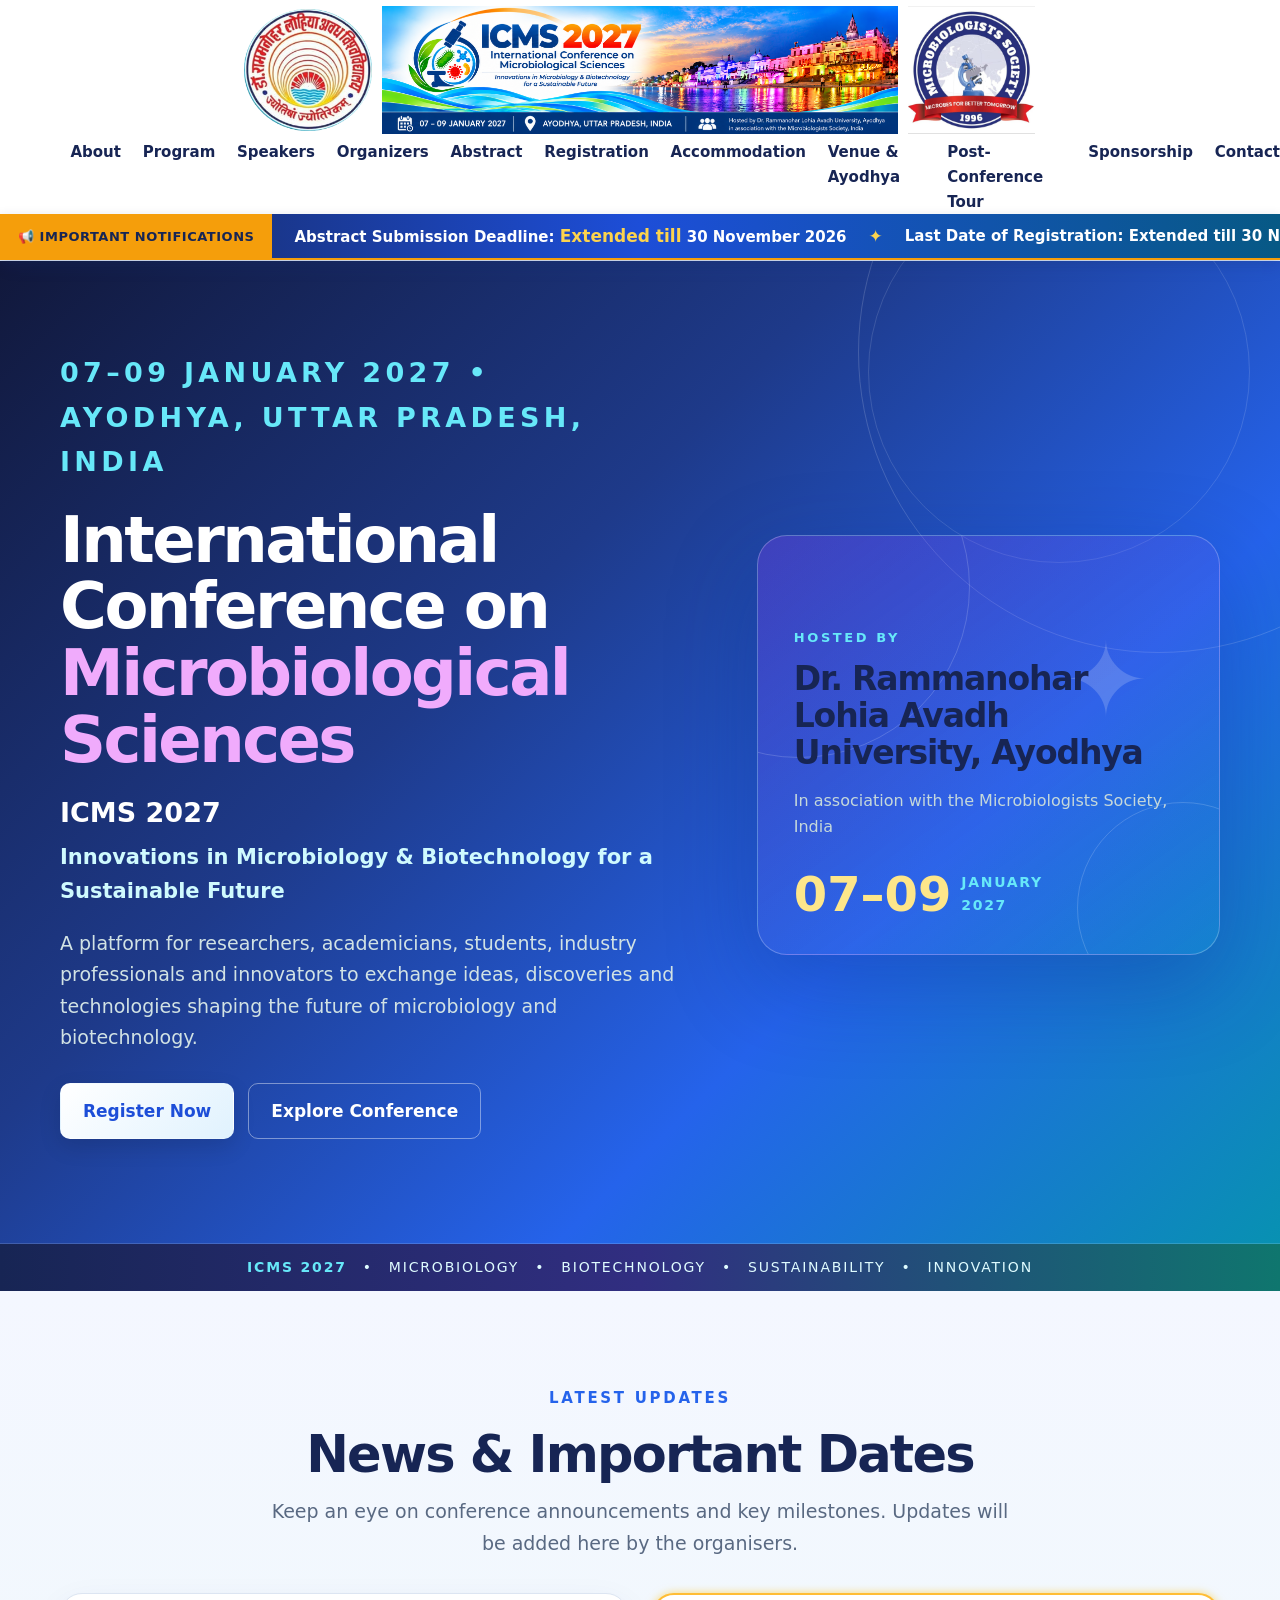
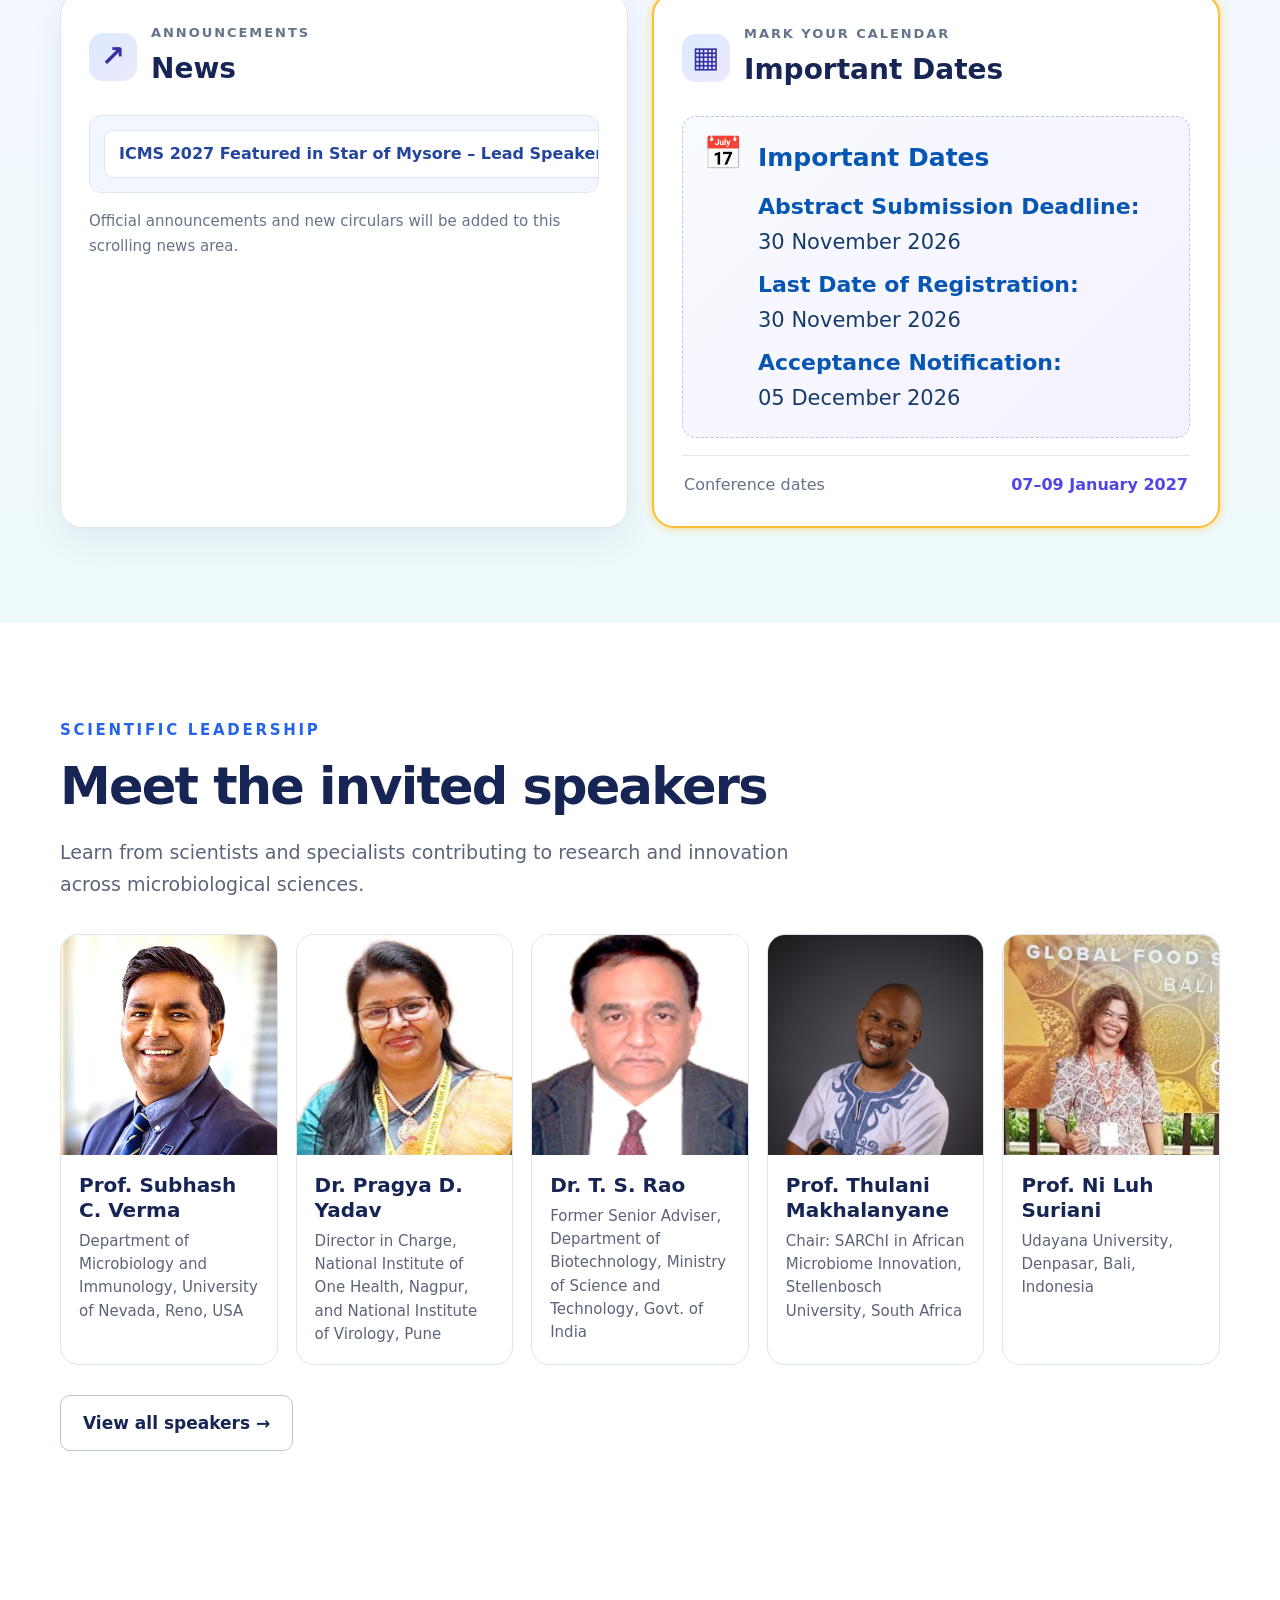
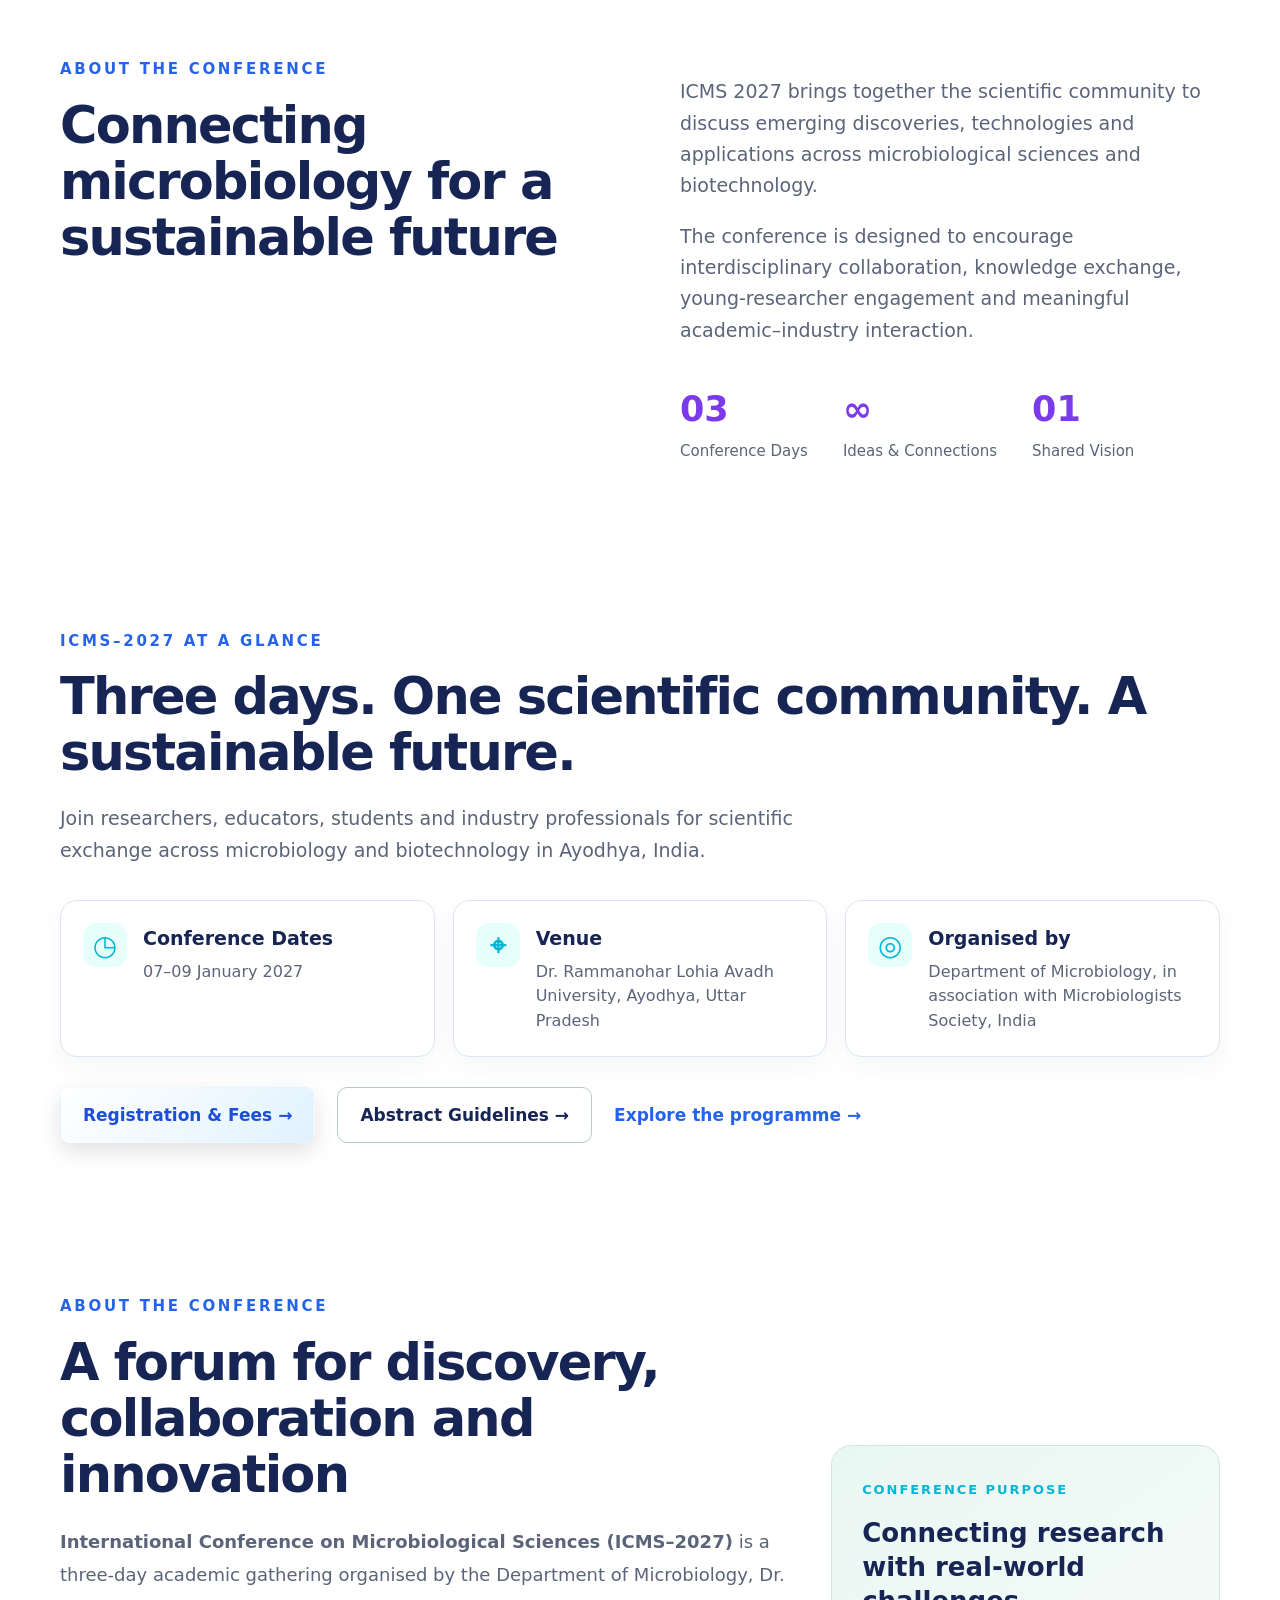
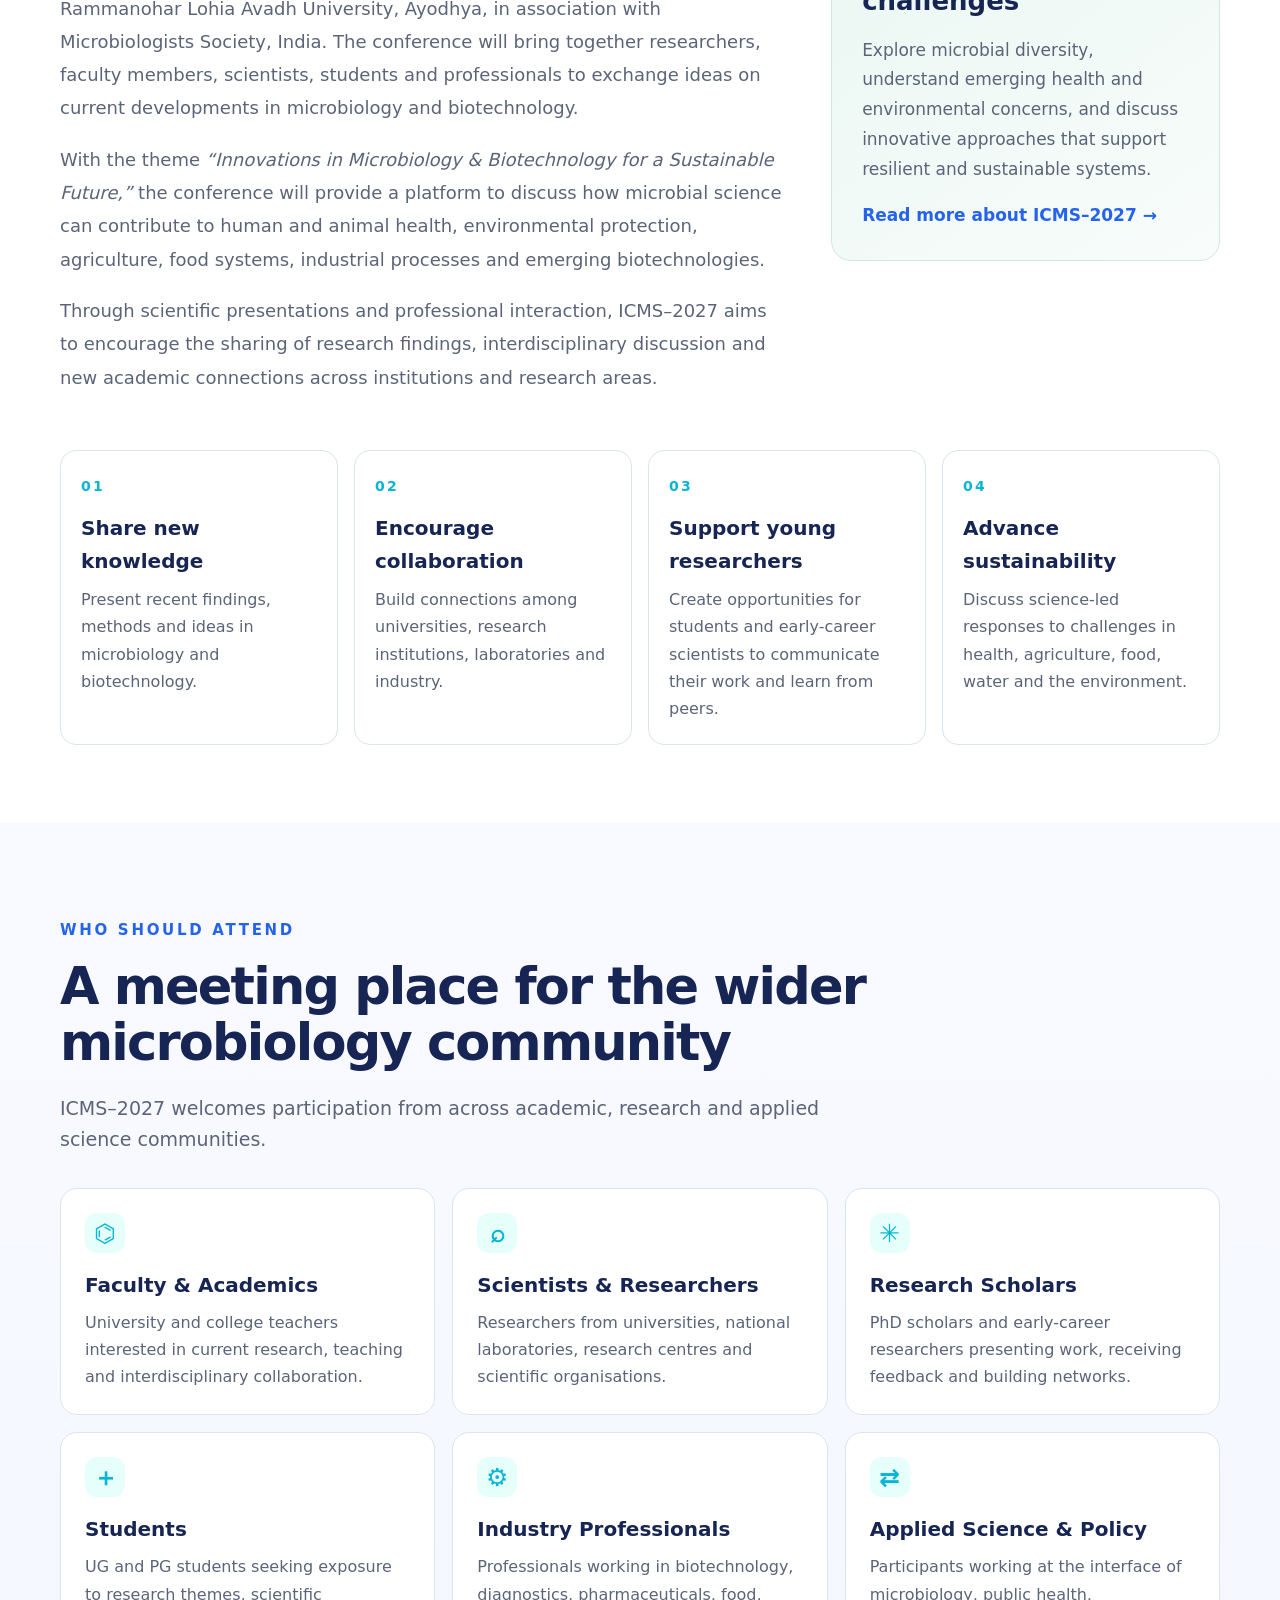
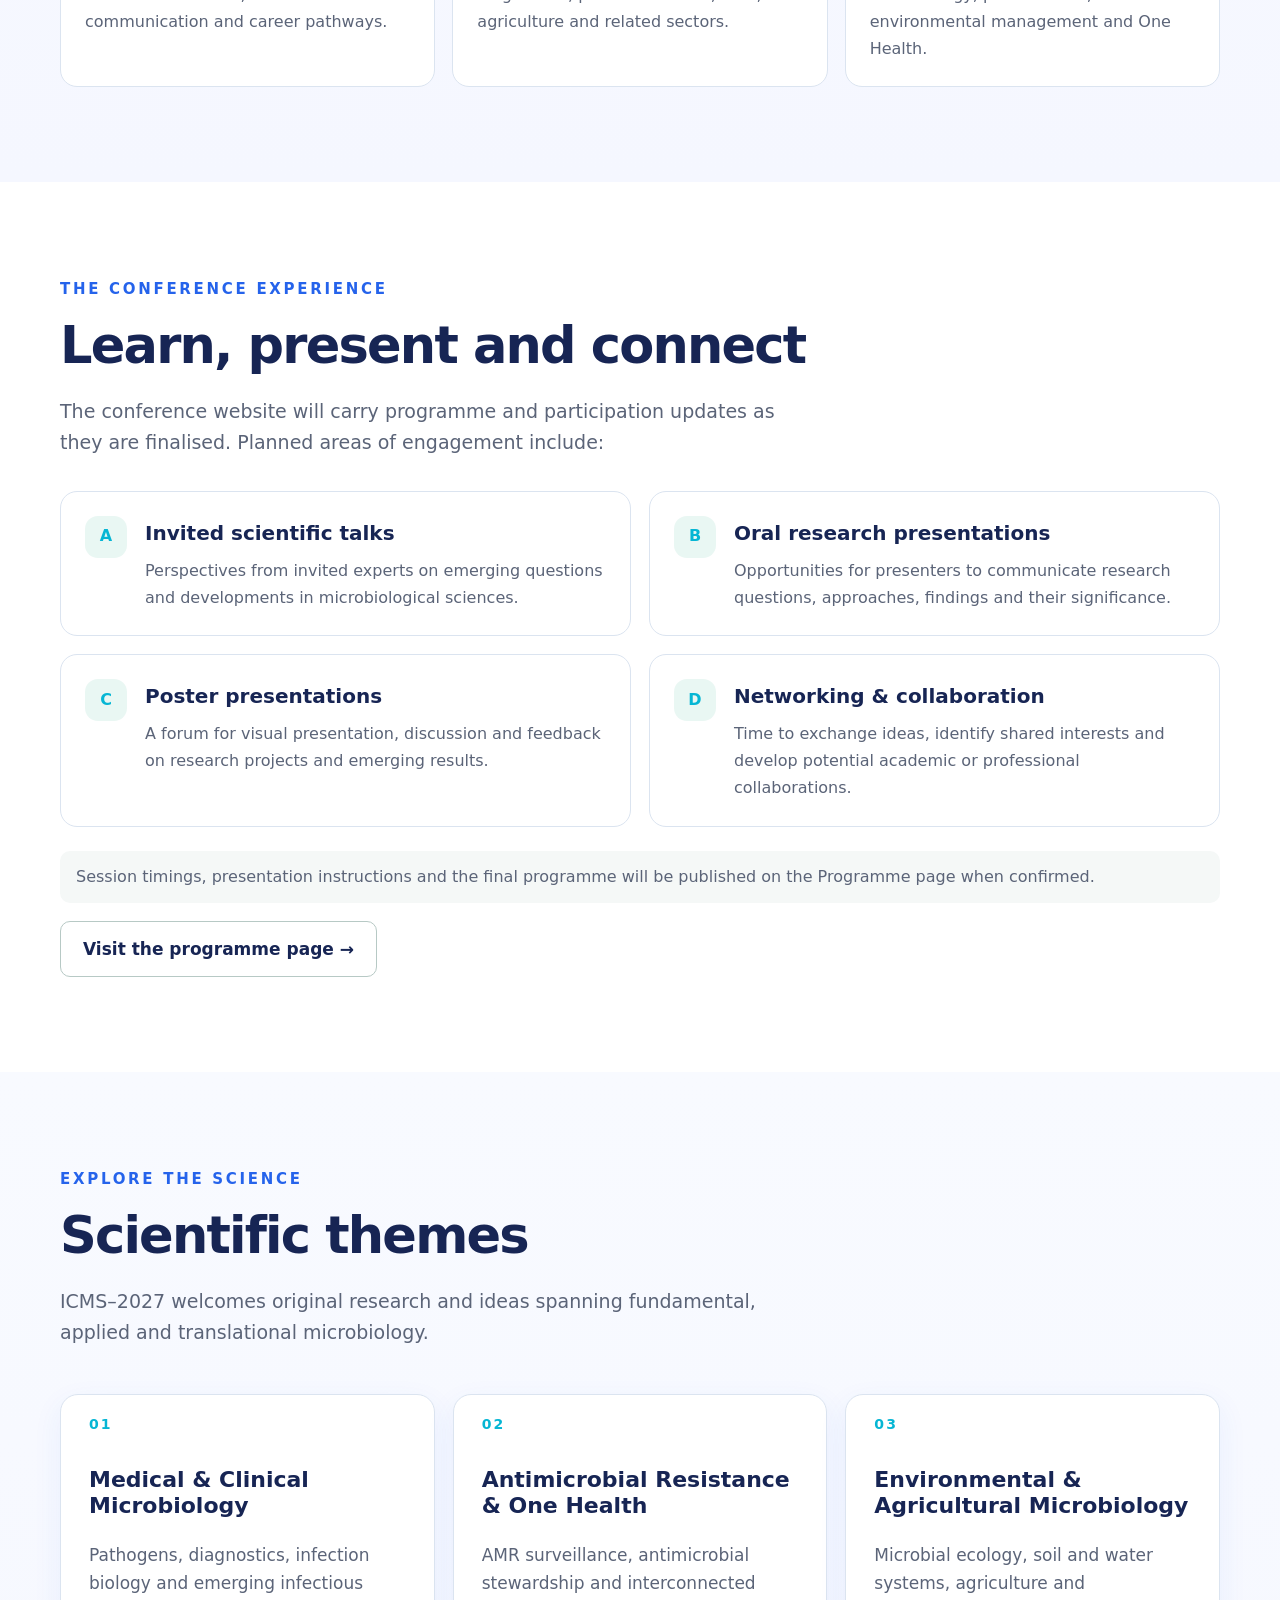
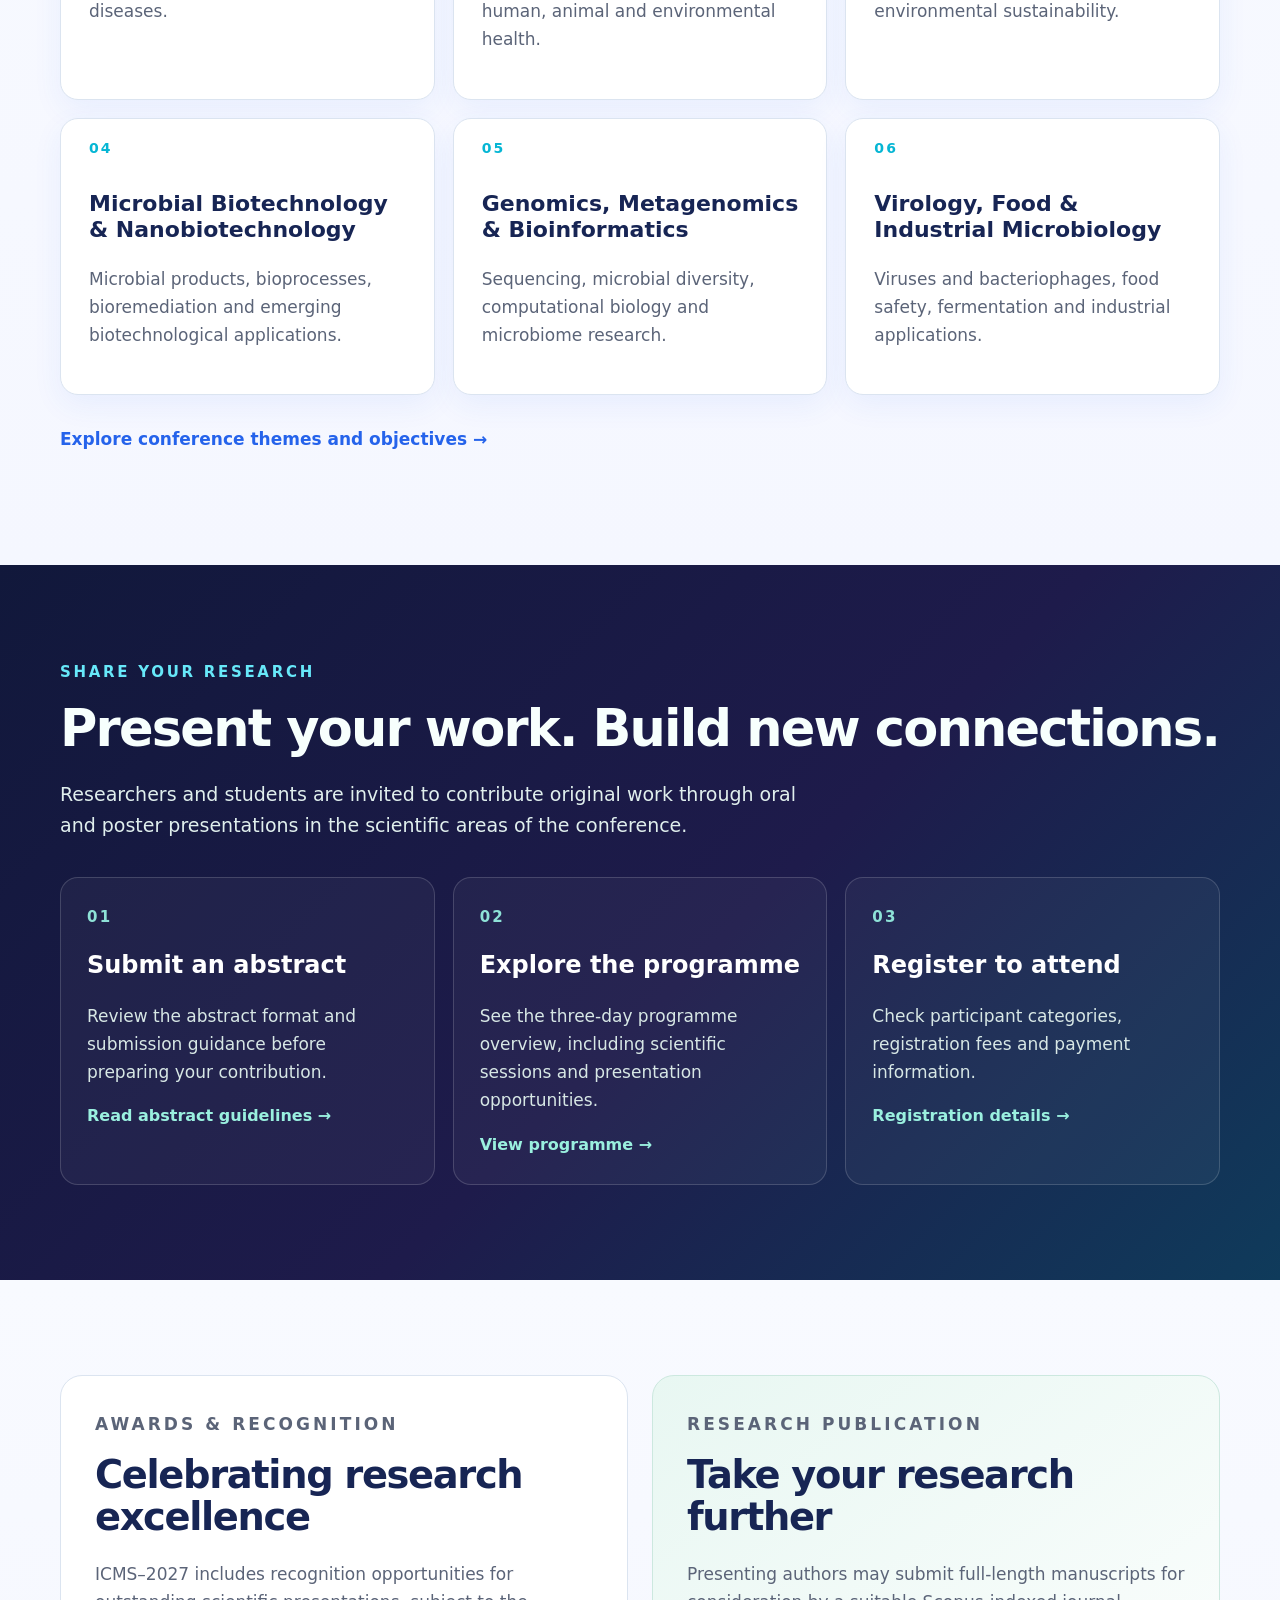
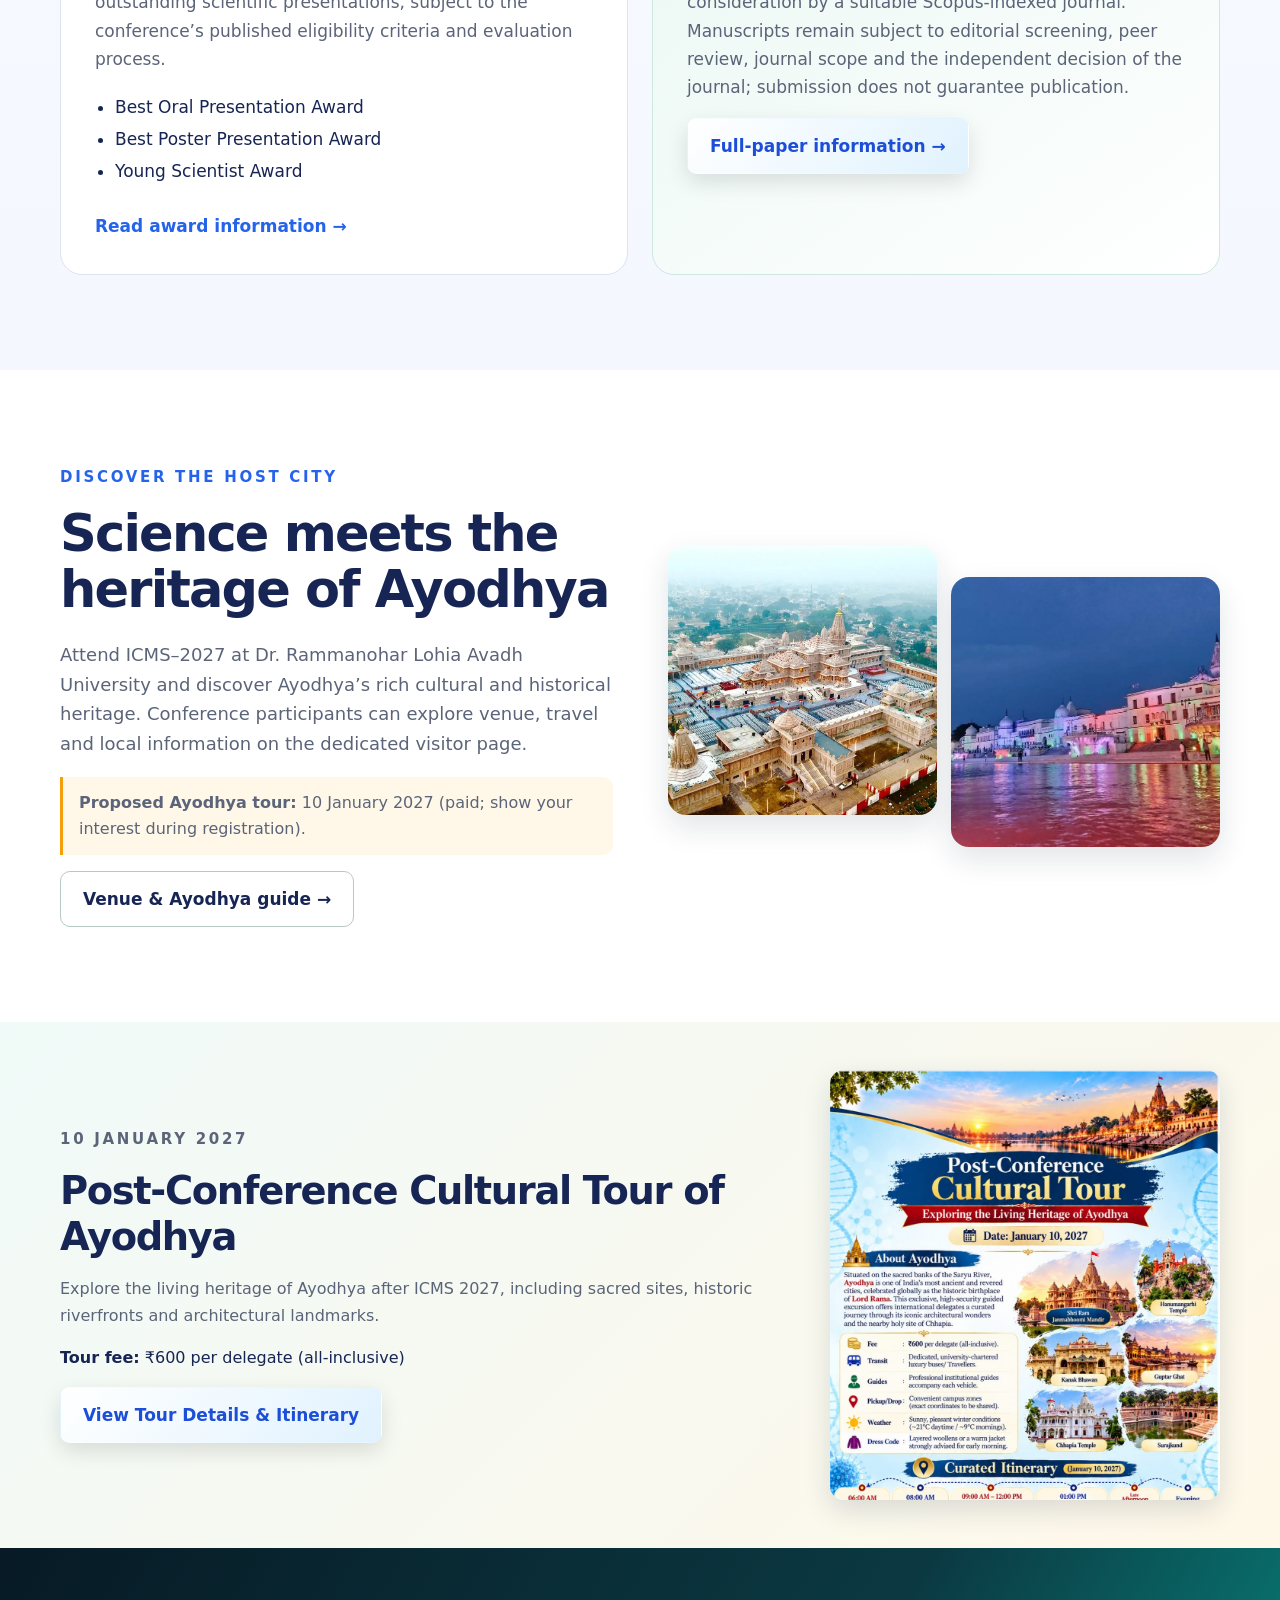
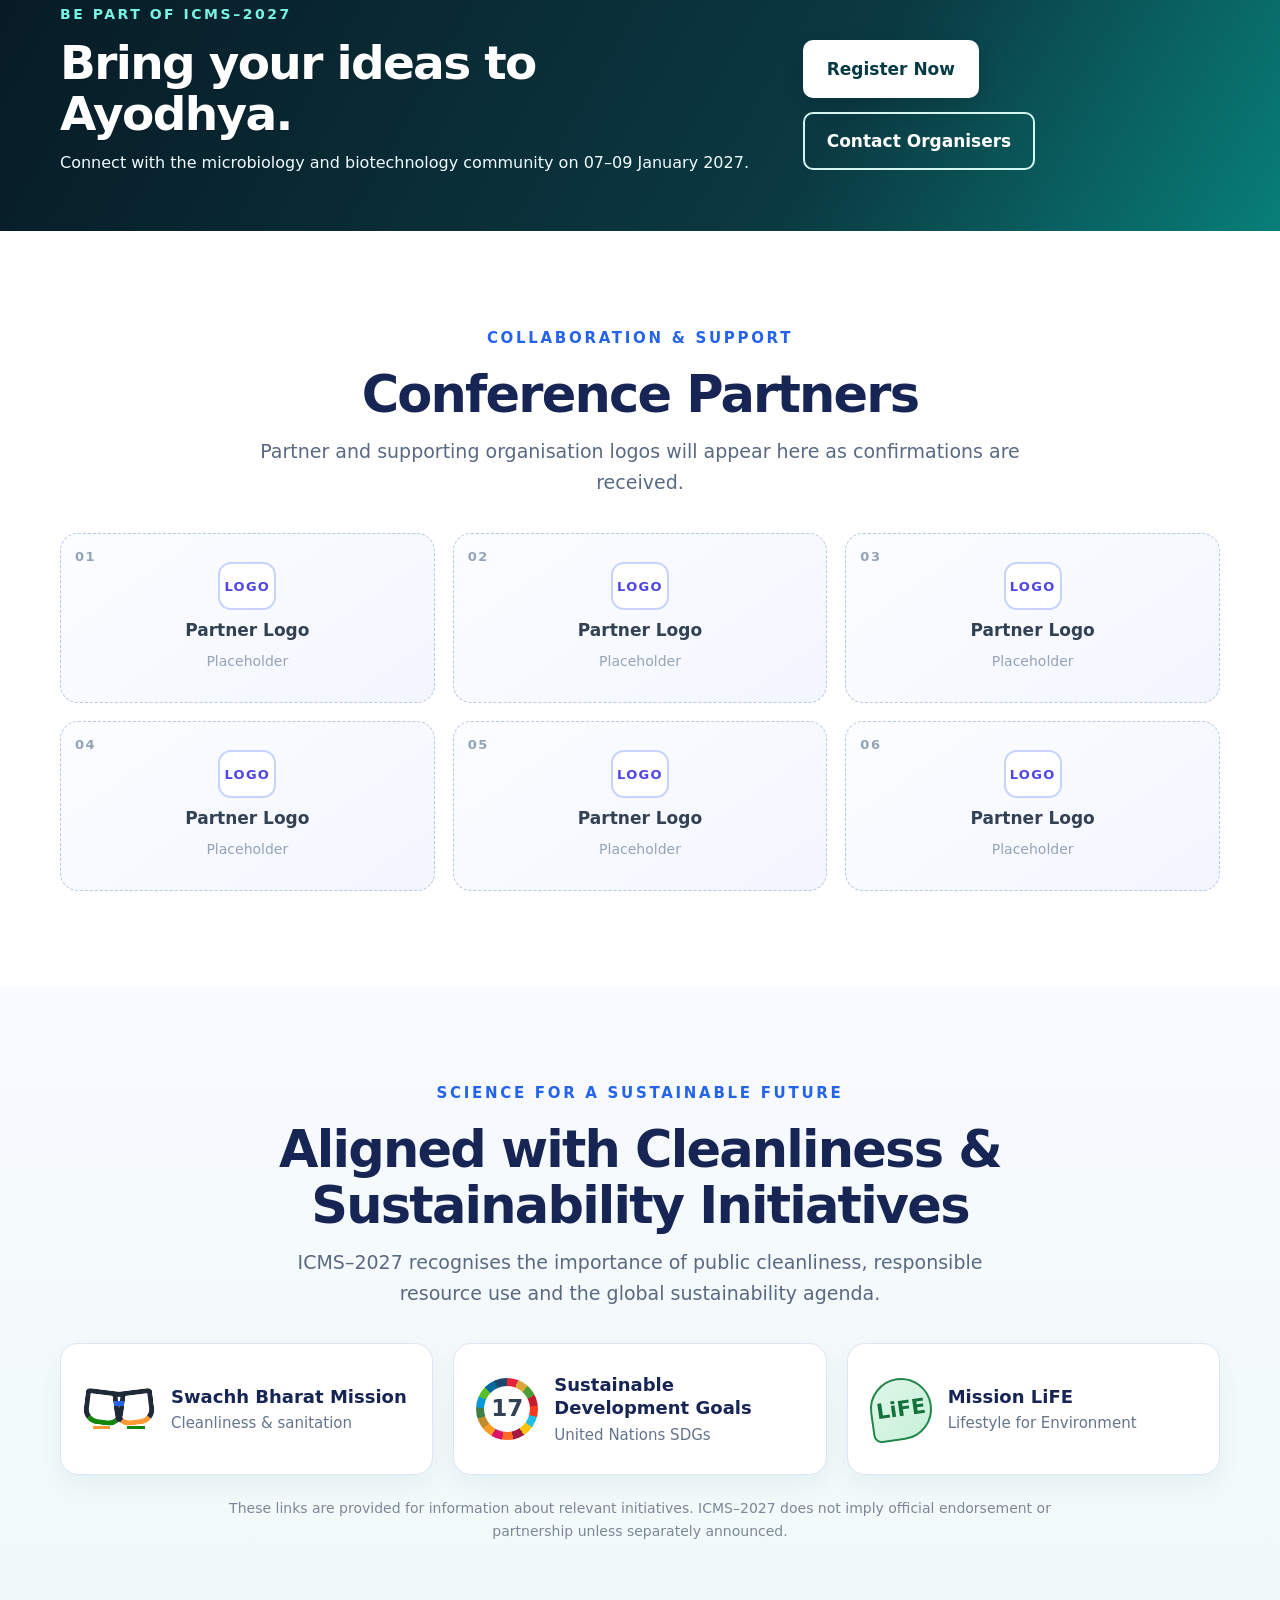
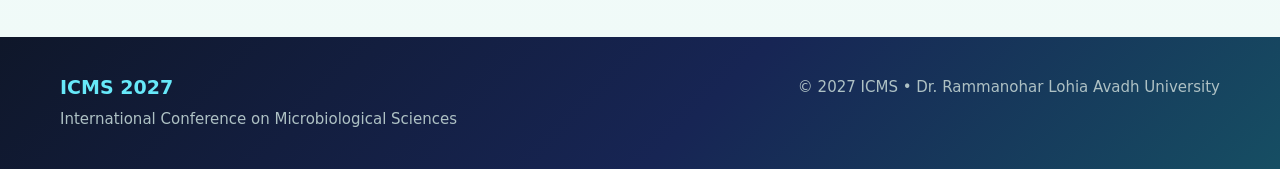
==== index.html @ c2711a9f "Update index.html" ====
<!DOCTYPE html>
<html lang="en">
<head>
  <meta charset="UTF-8">
  <meta name="viewport" content="width=device-width, initial-scale=1.0">
  <meta name="description" content="ICMS 2027 - International Conference on Microbiological Sciences, Dr. Rammanohar Lohia Avadh University, Ayodhya.">
  <title>Home | ICMS 2027</title>
  <link rel="stylesheet" href="style.css">
</head>
<body class="home-page">
<header class="site-header icms-banner-site-header">
  <div class="icms-banner-header-row">
    <a class="icms-side-logo university-side-logo" href="https://www.rmlau.ac.in/" aria-label="Dr. Rammanohar Lohia Avadh University website">
      <img src="images/university-logo.png" alt="Dr. Rammanohar Lohia Avadh University logo">
    </a>
    <a class="icms-banner-link" href="index.html" aria-label="ICMS 2027 Home">
      <img class="icms-header-banner-image" src="images/icms2027-header.png" alt="ICMS 2027 — International Conference on Microbiological Sciences, 7–9 January 2027, Ayodhya">
    </a>
    <a class="icms-side-logo mbsi-side-logo" href="https://microbiologistsociety.org/" aria-label="Microbiologists Society, India website">
      <img src="images/mbsi-logo-transparent.png" alt="Microbiologists Society, India logo">
    </a>
  </div>
  <div class="nav-row">
    <button class="menu-toggle" aria-label="Open menu" aria-expanded="false">☰</button>
    <nav class="nav">
      <a href="index.html" class="active">Home</a>
      <a href="about.html">About</a>
      <a href="programme.html">Program</a>
      <a href="speakers.html">Speakers</a>
      <a href="organizers.html">Organizers</a>
      <a href="abstract.html">Abstract</a>
      <a href="registration.html">Registration</a>
      <a href="accommodation.html">Accommodation</a>
      <a href="venue.html">Venue &amp; Ayodhya</a>
      <a href="tour.html">Post-Conference Tour</a>
      <a href="sponsorship.html">Sponsorship</a>
      <a href="contact.html">Contact</a>
    </nav>
  </div>
<!-- ICMS 2027 Important Information Scrolling Strip -->
<div class="icms-info-strip" role="region"
     aria-label="Important conference announcements">
  <div class="icms-info-label">📢 IMPORTANT NOTIFICATIONS</div>

  <div class="icms-info-window">
    <div class="icms-info-track">
      <a href="abstract.html">
        Abstract Submission Deadline:
        <span class="blinking-text">Extended till</span>
        30 November 2026
      </a>
      <span>✦</span>

      <a href="registration.html">
        Last Date of Registration: Extended till 30 November 2026
      </a>
      <span>✦</span>

      <a href="abstract.html">
        Acceptance Notification: 05 December 2026
      </a>
      <span>✦</span>

      <a href="speakers.html">
        Explore the Invited Speakers
      </a>
      <span>✦</span>

      <a href="registration.html">
        Register for ICMS–2027
      </a>
      <span>✦</span>

      <a href="tour.html">Post-Conference Tour</a>
      <a href="venue.html">
        Conference: 07–09 January 2027 | Ayodhya, India
      </a>
      <span>✦</span>

      <!-- Duplicate items for continuous scrolling -->
      <a href="abstract.html" aria-hidden="true" tabindex="-1">
        Abstract Submission Deadline: 30 November 2026
      </a>
      <span aria-hidden="true">✦</span>

      <a href="registration.html" aria-hidden="true" tabindex="-1">
        Last Date of Registration: 30 November 2026
      </a>
      <span aria-hidden="true">✦</span>

      <a href="abstract.html" aria-hidden="true" tabindex="-1">
        Acceptance Notification: 05 December 2026
      </a>
      <span aria-hidden="true">✦</span>
    </div>
  </div>
</div>
</header>
<main>
<section class="hero">
<div class="hero-glow"></div>
<div class="container hero-grid">
<div class="hero-copy">
<p class="eyebrow">07–09 JANUARY 2027 • AYODHYA, UTTAR PRADESH, INDIA</p>
<h1>International Conference on <span>Microbiological Sciences</span></h1>
<p class="hero-subtitle">ICMS 2027</p>
<p class="theme">Innovations in Microbiology &amp; Biotechnology for a Sustainable Future</p>
<p class="lead">A platform for researchers, academicians, students, industry professionals and innovators to exchange ideas, discoveries and technologies shaping the future of microbiology and biotechnology.</p>
<div class="hero-actions">
<a class="btn btn-primary" href="registration.html">Register Now</a>
<a class="btn btn-ghost" href="programme.html">Explore Conference</a>
</div>
</div>
<div class="hero-card">
<div class="dna-orbit"></div>
<div class="microbe">✦</div>
<div class="hero-card-content">
<span>HOSTED BY</span>
<h2>Dr. Rammanohar Lohia Avadh University, Ayodhya</h2>
<p>In association with the Microbiologists Society, India</p>
<div class="date-badge"><b>07–09</b><span>JANUARY<br/>2027</span></div>
</div>
</div>
</div>
</section>
<section class="ticker">
<div class="container ticker-inner">
<strong>ICMS 2027</strong>
<span>•</span><span>Microbiology</span><span>•</span><span>Biotechnology</span><span>•</span><span>Sustainability</span><span>•</span><span>Innovation</span>
</div>
</section><section class="section section-soft icms-bottom-sections" id="news-dates">
  <div class="container">
    <div class="icms-bottom-heading">
      <p class="section-label">LATEST UPDATES</p>
      <h2>News &amp; Important Dates</h2>
      <p class="home-section-intro">Keep an eye on conference announcements and key milestones. Updates will be added here by the organisers.</p>
    </div>
    <div class="icms-news-date-grid">
      <article class="icms-update-card icms-news-card">
        <div class="icms-update-heading"><span class="icms-update-icon" aria-hidden="true">↗</span><div><p class="icms-mini-label">ANNOUNCEMENTS</p><h3>News</h3></div></div>
        <div class="icms-news-window" aria-label="Scrolling conference news links">
          <div class="icms-news-track">
           <a href="https://starofmysore.com/invited-as-lead-speaker-at-intl-conference/"
   target="_blank"
   rel="noopener noreferrer">
   ICMS 2027 Featured in Star of Mysore – Lead Speaker Invitation →
</a>              <a href="abstract.html">Abstract submission guidelines →</a>
            <a href="registration.html">Registration and fee details →</a>
            <a href="speakers.html">Invited speakers →</a>
            <a href="programme.html">Conference programme →</a>
            <a href="accommodation.html">Accommodation information →</a>
            <a href="tour.html">Post-Conference Tour</a>
      <a href="venue.html">Venue and Ayodhya guide →</a>
            <a href="abstract.html">Full-length research paper information →</a>
            <a href="abstract.html" aria-hidden="true" tabindex="-1">Abstract submission guidelines →</a>
            <a href="registration.html" aria-hidden="true" tabindex="-1">Registration and fee details →</a>
            <a href="speakers.html" aria-hidden="true" tabindex="-1">Invited speakers →</a>
            <a href="programme.html" aria-hidden="true" tabindex="-1">Conference programme →</a>
            <a href="accommodation.html" aria-hidden="true" tabindex="-1">Accommodation information →</a>
            <a href="tour.html">Post-Conference Tour</a>
      <a href="venue.html" aria-hidden="true" tabindex="-1">Venue and Ayodhya guide →</a>
            <a href="abstract.html" aria-hidden="true" tabindex="-1">Full-length research paper information →</a>
          
          </div>
        </div>
        <p class="icms-update-note">Official announcements and new circulars will be added to this scrolling news area.</p>
      </article>
<article class="icms-update-card icms-dates-card dates-glow">
        <div class="icms-update-heading"><span class="icms-update-icon" aria-hidden="true">▦</span><div><p class="icms-mini-label">MARK YOUR CALENDAR</p><h3>Important Dates</h3></div></div>
        <div class="icms-date-placeholder">
          <span class="icms-date-symbol" aria-hidden="true">📅</span>
<div>
  <strong>Important Dates</strong>
  <p><strong>Abstract Submission Deadline:</strong> 30 November 2026</p>
  <p><strong>Last Date of Registration:</strong> 30 November 2026</p>
  <p><strong>Acceptance Notification:</strong> 05 December 2026</p>
</div>
</div>
        <div class="icms-date-known"><span>Conference dates</span><strong>07–09 January 2027</strong></div>
      </article>
    </div>
  </div>
</section>

<section class="section" id="featured-speakers">
  <div class="container">
    <p class="section-label">SCIENTIFIC LEADERSHIP</p>
    <h2>Meet the invited speakers</h2>
    <p class="home-section-intro">Learn from scientists and specialists contributing to research and innovation across microbiological sciences.</p>
    <div class="home-featured-speakers">
      <article class="home-speaker-card">
        <img src="images/speakers/subhash.jpeg" alt="Prof. Subhash C. Verma" loading="lazy">
        <div><h3>Prof. Subhash C. Verma</h3><p>Department of Microbiology and Immunology, University of Nevada, Reno, USA</p></div>
      </article>
      <article class="home-speaker-card">
        <img src="images/speakers/pragya.jpeg" alt="Dr. Pragya D. Yadav" loading="lazy">
        <div><h3>Dr. Pragya D. Yadav</h3><p>Director in Charge, National Institute of One Health, Nagpur, and National Institute of Virology, Pune</p></div>
      </article>
      <article class="home-speaker-card">
        <img src="images/speakers/tsrao.jpg" alt="Dr. T. S. Rao" loading="lazy">
        <div><h3>Dr. T. S. Rao</h3><p>Former Senior Adviser, Department of Biotechnology, Ministry of Science and Technology, Govt. of India</p></div>
      </article>
      <article class="home-speaker-card">
        <img src="images/speakers/Thulani.jpeg" alt="Prof. Thulani Makhalanyane" loading="lazy">
        <div><h3>Prof. Thulani Makhalanyane</h3><p>Chair: SARChI in African Microbiome Innovation, Stellenbosch University, South Africa</p></div>
      </article>
    
      <article class="home-speaker-card">
        <img src="images/speakers/Ni Lu Suriani.jpeg" alt="Prof. Ni Luh Suriani" loading="lazy">
        <div><h3>Prof. Ni Luh Suriani</h3><p>Udayana University, Denpasar, Bali, Indonesia</p></div>
      </article>
    </div>
    <p class="home-section-link"><a class="btn btn-outline-dark" href="speakers.html">View all speakers →</a></p>
  </div>
</section>

<section class="section" id="about">
<div class="container two-col">
<div>
<p class="section-label">ABOUT THE CONFERENCE</p>
<h2>Connecting microbiology for a sustainable future</h2>
</div>
<div class="section-text">
<p>ICMS 2027 brings together the scientific community to discuss emerging discoveries, technologies and applications across microbiological sciences and biotechnology.</p>
<p>The conference is designed to encourage interdisciplinary collaboration, knowledge exchange, young-researcher engagement and meaningful academic–industry interaction.</p>
<div class="stats">
<div><b>03</b><span>Conference Days</span></div>
<div><b>∞</b><span>Ideas &amp; Connections</span></div>
<div><b>01</b><span>Shared Vision</span></div>
</div>
</div>
</div>
</section>

<section class="section home-glance" id="conference-highlights">
  <div class="container">
    <p class="section-label">ICMS–2027 AT A GLANCE</p>
    <h2>Three days. One scientific community. A sustainable future.</h2>
    <p class="home-section-intro">Join researchers, educators, students and industry professionals for scientific exchange across microbiology and biotechnology in Ayodhya, India.</p>
    <div class="home-glance-grid">
      <article class="home-glance-card"><span class="home-icon">◷</span><div><h3>Conference Dates</h3><p>07–09 January 2027</p></div></article>
      <article class="home-glance-card"><span class="home-icon">⌖</span><div><h3>Venue</h3><p>Dr. Rammanohar Lohia Avadh University, Ayodhya, Uttar Pradesh</p></div></article>
      <article class="home-glance-card"><span class="home-icon">◎</span><div><h3>Organised by</h3><p>Department of Microbiology, in association with Microbiologists Society, India</p></div></article>
    </div>
    <div class="home-quick-actions">
      <a class="btn btn-primary" href="registration.html">Registration &amp; Fees <span aria-hidden="true">→</span></a>
      <a class="btn btn-outline-dark" href="abstract.html">Abstract Guidelines <span aria-hidden="true">→</span></a>
      <a class="text-link" href="programme.html">Explore the programme →</a>
    </div>
  </div>
</section>


<section class="section home-conference-overview" id="about-icms">
  <div class="container">
    <div class="home-overview-layout">
      <div class="home-overview-main">
        <p class="section-label">ABOUT THE CONFERENCE</p>
        <h2>A forum for discovery, collaboration and innovation</h2>
        <p><strong>International Conference on Microbiological Sciences (ICMS–2027)</strong> is a three-day academic gathering organised by the Department of Microbiology, Dr. Rammanohar Lohia Avadh University, Ayodhya, in association with Microbiologists Society, India. The conference will bring together researchers, faculty members, scientists, students and professionals to exchange ideas on current developments in microbiology and biotechnology.</p>
        <p>With the theme <em>“Innovations in Microbiology &amp; Biotechnology for a Sustainable Future,”</em> the conference will provide a platform to discuss how microbial science can contribute to human and animal health, environmental protection, agriculture, food systems, industrial processes and emerging biotechnologies.</p>
        <p>Through scientific presentations and professional interaction, ICMS–2027 aims to encourage the sharing of research findings, interdisciplinary discussion and new academic connections across institutions and research areas.</p>
      </div>
      <aside class="home-overview-aside">
        <span class="home-aside-kicker">CONFERENCE PURPOSE</span>
        <h3>Connecting research with real-world challenges</h3>
        <p>Explore microbial diversity, understand emerging health and environmental concerns, and discuss innovative approaches that support resilient and sustainable systems.</p>
        <a class="text-link" href="about.html">Read more about ICMS–2027 →</a>
      </aside>
    </div>
    <div class="home-objectives-grid">
      <article><span>01</span><h3>Share new knowledge</h3><p>Present recent findings, methods and ideas in microbiology and biotechnology.</p></article>
      <article><span>02</span><h3>Encourage collaboration</h3><p>Build connections among universities, research institutions, laboratories and industry.</p></article>
      <article><span>03</span><h3>Support young researchers</h3><p>Create opportunities for students and early-career scientists to communicate their work and learn from peers.</p></article>
      <article><span>04</span><h3>Advance sustainability</h3><p>Discuss science-led responses to challenges in health, agriculture, food, water and the environment.</p></article>
    </div>
  </div>
</section>

<section class="section section-soft home-attendance" id="who-should-attend">
  <div class="container">
    <p class="section-label">WHO SHOULD ATTEND</p>
    <h2>A meeting place for the wider microbiology community</h2>
    <p class="home-section-intro">ICMS–2027 welcomes participation from across academic, research and applied science communities.</p>
    <div class="home-attendance-grid">
      <article><span class="home-attendance-icon">⌬</span><h3>Faculty &amp; Academics</h3><p>University and college teachers interested in current research, teaching and interdisciplinary collaboration.</p></article>
      <article><span class="home-attendance-icon">⌕</span><h3>Scientists &amp; Researchers</h3><p>Researchers from universities, national laboratories, research centres and scientific organisations.</p></article>
      <article><span class="home-attendance-icon">✳</span><h3>Research Scholars</h3><p>PhD scholars and early-career researchers presenting work, receiving feedback and building networks.</p></article>
      <article><span class="home-attendance-icon">＋</span><h3>Students</h3><p>UG and PG students seeking exposure to research themes, scientific communication and career pathways.</p></article>
      <article><span class="home-attendance-icon">⚙</span><h3>Industry Professionals</h3><p>Professionals working in biotechnology, diagnostics, pharmaceuticals, food, agriculture and related sectors.</p></article>
      <article><span class="home-attendance-icon">⇄</span><h3>Applied Science &amp; Policy</h3><p>Participants working at the interface of microbiology, public health, environmental management and One Health.</p></article>
    </div>
  </div>
</section>

<section class="section home-format" id="conference-experience">
  <div class="container">
    <p class="section-label">THE CONFERENCE EXPERIENCE</p>
    <h2>Learn, present and connect</h2>
    <p class="home-section-intro">The conference website will carry programme and participation updates as they are finalised. Planned areas of engagement include:</p>
    <div class="home-format-grid">
      <article><div class="home-format-number">A</div><div><h3>Invited scientific talks</h3><p>Perspectives from invited experts on emerging questions and developments in microbiological sciences.</p></div></article>
      <article><div class="home-format-number">B</div><div><h3>Oral research presentations</h3><p>Opportunities for presenters to communicate research questions, approaches, findings and their significance.</p></div></article>
      <article><div class="home-format-number">C</div><div><h3>Poster presentations</h3><p>A forum for visual presentation, discussion and feedback on research projects and emerging results.</p></div></article>
      <article><div class="home-format-number">D</div><div><h3>Networking &amp; collaboration</h3><p>Time to exchange ideas, identify shared interests and develop potential academic or professional collaborations.</p></div></article>
    </div>
    <p class="home-format-note">Session timings, presentation instructions and the final programme will be published on the Programme page when confirmed.</p>
    <a class="btn btn-outline-dark" href="programme.html">Visit the programme page →</a>
  </div>
</section>

<section class="section section-soft" id="scientific-themes">
  <div class="container">
    <p class="section-label">EXPLORE THE SCIENCE</p>
    <h2>Scientific themes</h2>
    <p class="home-section-intro">ICMS–2027 welcomes original research and ideas spanning fundamental, applied and translational microbiology.</p>
    <div class="cards home-theme-cards">
      <article class="card"><span class="home-card-number">01</span><h3>Medical &amp; Clinical Microbiology</h3><p>Pathogens, diagnostics, infection biology and emerging infectious diseases.</p></article>
      <article class="card"><span class="home-card-number">02</span><h3>Antimicrobial Resistance &amp; One Health</h3><p>AMR surveillance, antimicrobial stewardship and interconnected human, animal and environmental health.</p></article>
      <article class="card"><span class="home-card-number">03</span><h3>Environmental &amp; Agricultural Microbiology</h3><p>Microbial ecology, soil and water systems, agriculture and environmental sustainability.</p></article>
      <article class="card"><span class="home-card-number">04</span><h3>Microbial Biotechnology &amp; Nanobiotechnology</h3><p>Microbial products, bioprocesses, bioremediation and emerging biotechnological applications.</p></article>
      <article class="card"><span class="home-card-number">05</span><h3>Genomics, Metagenomics &amp; Bioinformatics</h3><p>Sequencing, microbial diversity, computational biology and microbiome research.</p></article>
      <article class="card"><span class="home-card-number">06</span><h3>Virology, Food &amp; Industrial Microbiology</h3><p>Viruses and bacteriophages, food safety, fermentation and industrial applications.</p></article>
    </div>
    <p class="home-section-link"><a class="text-link" href="about.html">Explore conference themes and objectives →</a></p>
  </div>
</section>



<section class="section section-dark home-opportunities" id="participation">
  <div class="container">
    <p class="section-label light">SHARE YOUR RESEARCH</p>
    <h2>Present your work. Build new connections.</h2>
    <p class="home-section-intro">Researchers and students are invited to contribute original work through oral and poster presentations in the scientific areas of the conference.</p>
    <div class="home-opportunity-grid">
      <article><span>01</span><h3>Submit an abstract</h3><p>Review the abstract format and submission guidance before preparing your contribution.</p><a href="abstract.html">Read abstract guidelines →</a></article>
      <article><span>02</span><h3>Explore the programme</h3><p>See the three-day programme overview, including scientific sessions and presentation opportunities.</p><a href="programme.html">View programme →</a></article>
      <article><span>03</span><h3>Register to attend</h3><p>Check participant categories, registration fees and payment information.</p><a href="registration.html">Registration details →</a></article>
    </div>
  </div>
</section>

<section class="section section-soft" id="awards-publications">
  <div class="container home-two-feature">
    <article class="home-info-panel">
      <p class="section-label">AWARDS &amp; RECOGNITION</p>
      <h2>Celebrating research excellence</h2>
      <p>ICMS–2027 includes recognition opportunities for outstanding scientific presentations, subject to the conference’s published eligibility criteria and evaluation process.</p>
      <ul class="home-check-list"><li>Best Oral Presentation Award</li><li>Best Poster Presentation Award</li><li>Young Scientist Award</li></ul>
      <a class="text-link" href="abstract.html#conference-awards">Read award information →</a>
    </article>
    <article class="home-publication-panel">
      <p class="section-label">RESEARCH PUBLICATION</p>
      <h2>Take your research further</h2>
      <p>Presenting authors may submit full-length manuscripts for consideration by a suitable Scopus-indexed journal. Manuscripts remain subject to editorial screening, peer review, journal scope and the independent decision of the journal; submission does not guarantee publication.</p>
      <a class="btn btn-primary" href="abstract.html#full-paper-call">Full-paper information →</a>
    </article>
  </div>
</section>

<section class="section" id="discover-ayodhya">
  <div class="container home-ayodhya">
    <div class="home-ayodhya-copy">
      <p class="section-label">DISCOVER THE HOST CITY</p>
      <h2>Science meets the heritage of Ayodhya</h2>
      <p>Attend ICMS–2027 at Dr. Rammanohar Lohia Avadh University and discover Ayodhya’s rich cultural and historical heritage. Conference participants can explore venue, travel and local information on the dedicated visitor page.</p>
      <p class="home-tour-note"><strong>Proposed Ayodhya tour:</strong> 10 January 2027 (paid; show your interest during registration).</p>
      <a class="btn btn-outline-dark" href="venue.html">Venue &amp; Ayodhya guide →</a>
    </div>
    <div class="home-ayodhya-images">
      <img src="images/ayodhya/ram-mandir.jpeg" alt="Ram Mandir, Ayodhya" loading="lazy">
      <img src="images/ayodhya/ram-ki-paidi.jpeg" alt="Ram Ki Paidi, Ayodhya" loading="lazy">
    </div>
  </div>
</section>

<section class="section post-tour-promo"><div class="container post-tour-promo-grid">
<div><p class="section-label">10 JANUARY 2027</p><h2>Post-Conference Cultural Tour of Ayodhya</h2><p>Explore the living heritage of Ayodhya after ICMS 2027, including sacred sites, historic riverfronts and architectural landmarks.</p><p class="post-tour-fee"><strong>Tour fee:</strong> ₹600 per delegate (all-inclusive)</p><a class="btn btn-primary" href="tour.html">View Tour Details &amp; Itinerary</a></div>
<a href="tour.html" aria-label="View Post-Conference Tour details"><img src="images/post-conference-tour.jpeg" alt="Post-Conference Cultural Tour of Ayodhya on 10 January 2027"></a>
</div></section>

<section class="home-final-cta">
  <div class="container home-final-cta-inner">
    <div><p class="section-label light">BE PART OF ICMS–2027</p><h2>Bring your ideas to Ayodhya.</h2><p>Connect with the microbiology and biotechnology community on 07–09 January 2027.</p></div>
    <div class="hero-actions"><a class="btn btn-primary" href="registration.html">Register Now</a><a class="btn btn-ghost" href="contact.html">Contact Organisers</a></div>
  </div>
</section>




<section class="section icms-partners-section" id="conference-partners">
  <div class="container">
    <div class="icms-bottom-heading">
      <p class="section-label">COLLABORATION &amp; SUPPORT</p>
      <h2>Conference Partners</h2>
      <p class="home-section-intro">Partner and supporting organisation logos will appear here as confirmations are received.</p>
    </div>
    <div class="icms-partner-grid">
      <div class="icms-partner-placeholder"><span>01</span><div class="icms-partner-logo-mark">LOGO</div><strong>Partner Logo</strong><small>Placeholder</small></div>
      <div class="icms-partner-placeholder"><span>02</span><div class="icms-partner-logo-mark">LOGO</div><strong>Partner Logo</strong><small>Placeholder</small></div>
      <div class="icms-partner-placeholder"><span>03</span><div class="icms-partner-logo-mark">LOGO</div><strong>Partner Logo</strong><small>Placeholder</small></div>
      <div class="icms-partner-placeholder"><span>04</span><div class="icms-partner-logo-mark">LOGO</div><strong>Partner Logo</strong><small>Placeholder</small></div>
      <div class="icms-partner-placeholder"><span>05</span><div class="icms-partner-logo-mark">LOGO</div><strong>Partner Logo</strong><small>Placeholder</small></div>
      <div class="icms-partner-placeholder"><span>06</span><div class="icms-partner-logo-mark">LOGO</div><strong>Partner Logo</strong><small>Placeholder</small></div>
    </div>
  </div>
</section>

<section class="section section-soft icms-initiatives-section" id="national-global-initiatives">
  <div class="container">
    <div class="icms-bottom-heading">
      <p class="section-label">SCIENCE FOR A SUSTAINABLE FUTURE</p>
      <h2>Aligned with Cleanliness &amp; Sustainability Initiatives</h2>
      <p class="home-section-intro">ICMS–2027 recognises the importance of public cleanliness, responsible resource use and the global sustainability agenda.</p>
    </div>
    <div class="icms-initiative-grid">
      <a class="icms-initiative-card icms-swachh" href="https://www.presentations.gov.in/logos/swachh-bharat/" target="_blank" rel="noopener noreferrer">
        <div class="icms-swachh-symbol" aria-hidden="true"><span></span><span></span></div>
        <div><strong>Swachh Bharat Mission</strong><small>Cleanliness &amp; sanitation</small></div>
      </a>
      <a class="icms-initiative-card icms-sdg" href="https://www.un.org/sustainabledevelopment/" target="_blank" rel="noopener noreferrer">
        <div class="icms-sdg-wheel" aria-hidden="true"><span>17</span></div>
        <div><strong>Sustainable Development Goals</strong><small>United Nations SDGs</small></div>
      </a>
      <a class="icms-initiative-card icms-life" href="https://missionlife-moefcc.nic.in/" target="_blank" rel="noopener noreferrer">
        <div class="icms-life-symbol" aria-hidden="true">LiFE</div>
        <div><strong>Mission LiFE</strong><small>Lifestyle for Environment</small></div>
      </a>
    </div>
    <p class="icms-initiative-disclaimer">These links are provided for information about relevant initiatives. ICMS–2027 does not imply official endorsement or partnership unless separately announced.</p>
  </div>
</section>

</main>
<footer>
  <div class="container footer-inner">
    <div><strong>ICMS 2027</strong><p>International Conference on Microbiological Sciences</p></div>
    <p>© 2027 ICMS • Dr. Rammanohar Lohia Avadh University</p>
  </div>
</footer>
<script>
  const toggle = document.querySelector('.menu-toggle');
  const nav = document.querySelector('.nav');
  toggle.addEventListener('click', () => nav.classList.toggle('open'));
  document.querySelectorAll('.nav a').forEach(a => a.addEventListener('click', () => nav.classList.remove('open')));
</script>
</body>
</html>
---- style.css ----
:root{
  --ink:#10233a; --muted:#617286; --paper:#f7faf9; --white:#fff;
  --teal:#087f78; --teal2:#0da59b; --mint:#dff4ee; --line:#d9e5e2;
  --dark:#071a25; --gold:#e4b45f;
}
*{box-sizing:border-box} html{scroll-behavior:smooth}
body{margin:0;font-family:Inter,ui-sans-serif,system-ui,-apple-system,BlinkMacSystemFont,"Segoe UI",sans-serif;color:var(--ink);background:var(--white);line-height:1.65}
a{color:inherit;text-decoration:none}.container{width:min(1160px,92%);margin:auto}
.site-header{position:sticky;top:0;z-index:20;background:rgba(255,255,255,.94);backdrop-filter:blur(12px);border-bottom:1px solid var(--line)}
.nav-wrap{display:flex;align-items:center;justify-content:space-between;min-height:78px}
.brand{display:flex;align-items:center;gap:12px}.brand-mark{display:grid;place-items:center;width:46px;height:46px;border-radius:13px;background:var(--teal);color:#fff;font-weight:900;font-size:16px}.brand strong{display:block;font-size:20px}.brand small{display:block;color:var(--muted);font-size:13px;letter-spacing:.04em}
.nav{display:flex;gap:25px;font-size:16px;font-weight:700}.nav a:hover{color:var(--teal)}
.menu-toggle{display:none;border:0;background:none;font-size:29px}
.hero{position:relative;overflow:hidden;background:linear-gradient(135deg,#071a25 0%,#0b3942 55%,#087f78 100%);color:#fff;padding:90px 0 105px}
.hero:before{content:"";position:absolute;width:600px;height:600px;border:1px solid rgba(255,255,255,.12);border-radius:50%;right:-180px;top:-210px}.hero:after{content:"";position:absolute;width:380px;height:380px;border:1px solid rgba(255,255,255,.09);border-radius:50%;right:30px;top:-80px}
.hero-grid{display:grid;grid-template-columns:1.15fr .85fr;gap:70px;align-items:center;position:relative;z-index:2}
.eyebrow,.section-label{font-size:27px;letter-spacing:.16em;font-weight:900;color:var(--teal);margin:0 0 22px}.hero .eyebrow{color:#8ee2d7}
.hero h1{font-size:clamp(43px,5vw,73px);line-height:1.04;letter-spacing:-.04em;margin:0 0 18px;max-width:800px}.hero h1 span{color:#83e1d6}.hero-subtitle{font-size:27px;font-weight:800;margin:0 0 4px}.theme{font-size:21px;font-weight:700;color:#d5fff8;margin:0 0 15px}.lead{color:#d1e2e4;max-width:720px;font-size:19px}
.hero-actions{display:flex;gap:14px;margin-top:30px;flex-wrap:wrap}.btn{display:inline-block;padding:13px 22px;border-radius:10px;font-weight:800;font-size:17px;border:1px solid transparent}.btn-primary{background:#fff;color:var(--teal)}.btn-primary:hover{transform:translateY(-2px)}.btn-ghost{border-color:rgba(255,255,255,.35);color:#fff}
.hero-card{min-height:420px;border:1px solid rgba(255,255,255,.18);border-radius:30px;background:linear-gradient(160deg,rgba(255,255,255,.13),rgba(255,255,255,.04));position:relative;overflow:hidden;padding:36px;display:flex;align-items:end;box-shadow:0 25px 80px rgba(0,0,0,.18)}
.hero-card:before,.hero-card:after{content:"";position:absolute;border-radius:50%;border:1px solid rgba(255,255,255,.17)}.hero-card:before{width:340px;height:340px;left:-130px;top:-120px}.hero-card:after{width:210px;height:210px;right:-70px;bottom:-60px}
.hero-card-content{position:relative;z-index:2}.hero-card-content span{font-size:13px;letter-spacing:.2em;color:#9ce5dd;font-weight:900}.hero-card h2{font-size:33px;line-height:1.12;margin:10px 0}.hero-card p{color:#c5d8da}.date-badge{display:flex;gap:10px;align-items:center;margin-top:30px}.date-badge b{font-size:48px;line-height:1}.date-badge span{font-size:14px;letter-spacing:.12em;font-weight:800}.microbe{position:absolute;right:70px;top:60px;font-size:103px;color:rgba(255,255,255,.18)}
.ticker{background:#0b2a34;color:#d3efeb}.ticker-inner{display:flex;gap:16px;align-items:center;justify-content:center;padding:12px;font-size:14px;letter-spacing:.13em;text-transform:uppercase}.ticker strong{color:#8ee2d7}
.section{padding:95px 0}.section-soft{background:var(--paper)}.section-dark{background:var(--dark);color:#fff}.section-accent{background:var(--mint)}
h2{font-size:clamp(33px,4vw,51px);line-height:1.1;letter-spacing:-.035em;margin:0 0 22px}.two-col{display:grid;grid-template-columns:1fr 1fr;gap:80px}.section-text{color:var(--muted);font-size:19px}.stats{display:flex;gap:35px;margin-top:35px}.stats div{display:flex;flex-direction:column}.stats b{font-size:35px;color:var(--teal)}.stats span{font-size:15px;color:var(--muted)}
.cards{display:grid;grid-template-columns:repeat(3,1fr);gap:18px;margin-top:45px}.card{background:#fff;border:1px solid var(--line);padding:28px;border-radius:18px;transition:.2s}.card:hover{transform:translateY(-4px);box-shadow:0 16px 35px rgba(16,35,58,.08)}.card h3{font-size:22px;line-height:1.2}.card p,.muted{color:var(--muted);font-size:17px}
.speaker-grid{display:grid;grid-template-columns:repeat(4,1fr);gap:18px;margin-top:35px}.speaker{border:1px solid var(--line);border-radius:18px;padding:20px;background:#fff}.avatar{height:170px;border-radius:13px;background:linear-gradient(135deg,var(--mint),#edf5f3);display:grid;place-items:center;font-size:53px;color:var(--teal)}.speaker h3{margin:15px 0 0;font-size:20px}.speaker p{margin:2px 0;color:var(--muted);font-size:15px}
.light{color:#75d7ca}.programme-intro{align-items:start}.timeline{border-left:1px solid rgba(255,255,255,.2);padding-left:30px}.timeline-item{padding:0 0 30px}.timeline-item b{display:inline-block;color:#7fe0d4;font-size:15px;letter-spacing:.15em}.timeline-item span{display:block;color:#b6cacc;font-size:16px}.timeline-item p{margin:5px 0;color:#e4efef}
.fee-table{max-width:800px;margin:35px 0 18px;border:1px solid var(--line);border-radius:16px;overflow:hidden}.fee-row{display:grid;grid-template-columns:1fr 150px;padding:15px 20px;border-bottom:1px solid var(--line)}.fee-row:last-child{border-bottom:0}.fee-head{background:var(--dark);color:#fff;font-size:15px;text-transform:uppercase;letter-spacing:.12em;font-weight:800}.fee-row strong{color:var(--teal)}.note{display:inline-block;padding:12px 16px;background:var(--mint);border-radius:9px;font-size:16px;margin-bottom:25px}.center{display:flex;gap:25px;align-items:center}.text-link{font-weight:800;color:var(--teal);font-size:17px}
.dates-grid{display:grid;grid-template-columns:.8fr 1.2fr;gap:80px}.date-list{border-top:1px solid var(--line)}.date-list div{display:flex;justify-content:space-between;gap:20px;padding:19px 0;border-bottom:1px solid var(--line);font-size:17px}.date-list span{color:var(--muted)}
.venue-box{display:grid;grid-template-columns:1.3fr .7fr;gap:50px;align-items:center}.venue-art{min-height:300px;border-radius:25px;background:radial-gradient(circle at 30% 30%,#b7e9df,transparent 35%),linear-gradient(145deg,#0b3b45,#087f78);display:flex;flex-direction:column;align-items:center;justify-content:center;color:#fff;text-align:center}.venue-art span{font-size:14px;letter-spacing:.3em}.venue-art strong{font-size:57px;line-height:.9;margin-top:15px}
.publication{display:grid;grid-template-columns:1fr 1fr;gap:80px;align-items:center}.publication>p{font-size:20px;color:#315b58}.contact-grid{display:grid;grid-template-columns:1fr 1fr;gap:80px}.contact-card{background:var(--paper);border:1px solid var(--line);border-radius:18px;padding:30px;font-size:17px}.contact-card a{color:var(--teal)}
footer{background:#06151d;color:#aec1c4;padding:35px 0;font-size:15px}.footer-inner{display:flex;justify-content:space-between;gap:20px}.footer-inner strong{color:#fff;font-size:19px}.footer-inner p{margin:3px 0}
@media(max-width:850px){.nav{display:none;position:absolute;left:0;right:0;top:78px;background:#fff;padding:18px 4%;border-bottom:1px solid var(--line);flex-direction:column;gap:15px}.nav.open{display:flex}.menu-toggle{display:block}.hero-grid,.two-col,.dates-grid,.venue-box,.publication,.contact-grid{grid-template-columns:1fr;gap:40px}.hero{padding:65px 0 75px}.hero-card{min-height:330px}.cards{grid-template-columns:1fr 1fr}.speaker-grid{grid-template-columns:1fr 1fr}.footer-inner{flex-direction:column}}
@media(max-width:560px){.cards,.speaker-grid{grid-template-columns:1fr}.section{padding:65px 0}.hero h1{font-size:46px}.stats{gap:18px}.fee-row{grid-template-columns:1fr 110px}.date-list div{flex-direction:column;gap:2px}.ticker-inner{overflow:hidden;white-space:nowrap}.hero-card h2{font-size:27px}}

/* Conference leadership */
.leadership-grid{display:grid;grid-template-columns:repeat(4,minmax(0,1fr));gap:22px;margin-top:35px}
.leader-card{display:grid;grid-template-columns:1fr;gap:18px;align-items:start;background:#fff;border:1px solid var(--line);border-radius:22px;padding:20px;box-shadow:0 10px 28px rgba(16,35,58,.05)}
.leader-card.chief-patron{border:2px solid rgba(8,127,120,.28)}
.leader-photo,.small-leader-photo{width:100%;overflow:hidden;border-radius:15px;background:linear-gradient(135deg,var(--mint),#edf5f3)}
.leader-photo{height:275px}.small-leader-photo{height:225px}
.leader-photo img,.small-leader-photo img{width:100%;height:100%;object-fit:cover;object-position:center top;display:block}.photo-placeholder{width:100%;height:100%;display:grid;place-items:center;text-align:center;background:linear-gradient(135deg,var(--mint),#edf5f3);color:var(--teal);font-size:17px;font-weight:900;letter-spacing:.14em;line-height:1.5}
.leader-title{display:inline-block;color:var(--teal);font-size:14px;font-weight:900;letter-spacing:.16em;margin-bottom:8px}
.leader-content h3,.small-leader-card h3{font-size:24px;line-height:1.2;margin:0 0 8px}
.leader-affiliation{color:var(--muted);font-size:16px;line-height:1.55;margin:0}
.section-subheading{margin-top:65px;margin-bottom:20px}.section-subheading .section-label{margin-bottom:7px}.section-subheading h3{font-size:31px;margin:0;letter-spacing:-.02em}
.speaker:hover{transform:translateY(-4px);box-shadow:0 16px 35px rgba(16,35,58,.08)}
.speaker-heading{margin-top:75px}.speaker-grid{display:grid;grid-template-columns:repeat(5,minmax(0,1fr));gap:18px;margin-top:25px}
.speaker{border:1px solid var(--line);border-radius:18px;padding:20px;background:#fff;transition:.2s}
.speaker img{width:100%;height:225px;object-fit:cover;object-position:center top;border-radius:13px;display:block}
.speaker h3{margin:15px 0 0;font-size:20px;line-height:1.25}
.speaker-role{color:var(--teal)!important;font-weight:800;font-size:15px!important;margin:4px 0!important}
.speaker-affiliation{color:var(--muted);font-size:15px;line-height:1.5;margin-top:8px}
@media(max-width:1200px){.leadership-grid{grid-template-columns:repeat(2,minmax(0,1fr))}.speaker-grid{grid-template-columns:repeat(3,minmax(0,1fr))}}
@media(max-width:850px){.speaker-grid{grid-template-columns:repeat(2,minmax(0,1fr))}}
@media(max-width:560px){.leadership-grid,.speaker-grid{grid-template-columns:1fr}.leader-photo{height:275px}}

/* Registration payment details */
.payment-details{margin:32px 0 28px;padding:26px 28px;border:1px solid var(--line);border-left:5px solid var(--teal);border-radius:16px;background:linear-gradient(135deg,#f7fcfa,#edf8f5);box-shadow:0 8px 24px rgba(16,35,58,.05)}
.payment-heading{display:flex;align-items:center;gap:16px;margin-bottom:22px}.payment-heading .section-label{margin:0 0 4px;font-size:13px;letter-spacing:.14em}.payment-heading h3{margin:0;font-size:25px;line-height:1.2;color:var(--ink)}
.payment-icon{width:48px;height:48px;flex:0 0 48px;display:grid;place-items:center;border-radius:12px;background:var(--teal);color:#fff;font-size:27px;font-weight:900}
.payment-grid{display:grid;grid-template-columns:repeat(4,1fr);gap:14px}.payment-item{padding:15px 16px;background:#fff;border:1px solid var(--line);border-radius:11px}.payment-item span{display:block;color:var(--muted);font-size:14px;font-weight:700;text-transform:uppercase;letter-spacing:.06em;margin-bottom:5px}.payment-item strong{display:block;color:var(--ink);font-size:17px;line-height:1.35}
@media(max-width:850px){.payment-grid{grid-template-columns:repeat(2,1fr)}}
@media(max-width:560px){.payment-details{padding:20px}.payment-heading h3{font-size:22px}.payment-grid{grid-template-columns:1fr}}


/* Scientific themes */

/* Conference venue, Ayodhya and delegate information */
.venue-section{background:#fff}
.venue-heading{display:flex;justify-content:space-between;align-items:center;gap:35px;margin-bottom:38px}
.venue-heading h2{max-width:850px;margin-bottom:10px}
.venue-location{font-size:20px;color:var(--teal);font-weight:800;margin:0}
.university-logo{width:105px;height:105px;object-fit:contain;flex:0 0 105px}
.venue-feature{display:grid;grid-template-columns:1fr 1.05fr;gap:45px;align-items:center}
.venue-copy{color:var(--muted);font-size:18px;line-height:1.75}
.venue-copy strong{color:var(--ink)}
.venue-gallery{display:grid;grid-template-columns:1fr 1fr;gap:20px}
.venue-image,.ayodhya-image{margin:0;overflow:hidden;border-radius:20px;background:#edf5f3;border:1px solid var(--line);box-shadow:0 12px 30px rgba(16,35,58,.08)}
.venue-image,.venue-image-large{height:340px}
.venue-image img,.ayodhya-image img{width:100%;height:100%;display:block;object-fit:cover;transition:transform .35s ease}.venue-image:hover img,.ayodhya-image:hover img{transform:scale(1.035)}
.venue-image-large img{object-position:center center}
.ayodhya-intro{margin-bottom:45px}
.ayodhya-gallery{display:grid;grid-template-columns:1fr 1fr;gap:20px;margin-bottom:55px}
.ayodhya-image,.ayodhya-image-large{height:340px}
.ayodhya-image-large img{object-position:center center}
.attractions-grid{display:grid;grid-template-columns:.75fr 1.25fr;gap:45px;align-items:start;padding-top:15px}
.attractions-grid h3{font-size:31px;margin:0}
.attractions-list{display:grid;grid-template-columns:repeat(3,1fr);gap:11px 25px;margin:0;padding:0;list-style:none}
.attractions-list li{padding:12px 14px;border:1px solid var(--line);border-radius:10px;background:#fff;font-size:16px;font-weight:700;color:var(--ink)}
.attractions-list li:before{content:'•';color:var(--teal);font-size:21px;margin-right:8px}
.ayodhya-note{margin:30px 0 0}
.accessibility-grid{display:grid;grid-template-columns:1.1fr .9fr;gap:65px;align-items:start}
.access-card{padding:20px 22px;border:1px solid var(--line);border-radius:15px;margin-top:15px;background:#fff}
.access-card h3{margin:0 0 7px;font-size:21px;color:var(--teal)}
.access-card p{margin:0;color:var(--muted);font-size:16px;line-height:1.65}
.distance-table{margin-top:18px;border:1px solid var(--line);border-radius:16px;overflow:hidden;background:#fff}
.distance-row{display:grid;grid-template-columns:1fr 130px;padding:15px 18px;border-bottom:1px solid var(--line);font-size:17px}
.distance-row:last-child{border-bottom:0}.distance-row strong{color:var(--teal)}
.distance-head{background:var(--dark);color:#fff;text-transform:uppercase;letter-spacing:.12em;font-size:14px;font-weight:800}
.distance-head strong{color:#fff}
.climate-grid{align-items:center}.climate-card{background:#fff;border:1px solid var(--line);border-radius:20px;padding:30px;box-shadow:0 10px 28px rgba(16,35,58,.06)}
.climate-temp{display:flex;align-items:baseline;gap:14px;border-bottom:1px solid var(--line);padding-bottom:20px;margin-bottom:18px}.climate-temp strong{font-size:45px;color:var(--teal);letter-spacing:-.04em}.climate-temp span{font-size:15px;color:var(--muted);font-weight:700}
.climate-card ul,.accommodation-card ul{margin:0 0 18px;padding-left:20px;color:var(--ink)}.climate-card li,.accommodation-card li{margin:9px 0;font-size:17px}
.accommodation-grid{align-items:start}.accommodation-card{border:1px solid var(--line);border-radius:20px;padding:30px;background:var(--paper)}.accommodation-card p{font-size:17px;color:#315b58;line-height:1.65}.accommodation-card strong{color:var(--ink)}
@media(max-width:850px){.venue-heading{align-items:flex-start}.venue-feature,.accessibility-grid,.attractions-grid{grid-template-columns:1fr;gap:30px}.venue-gallery,.ayodhya-gallery{grid-template-columns:1fr 1fr}.venue-image,.venue-image-large,.ayodhya-image,.ayodhya-image-large{height:300px}.attractions-list{grid-template-columns:1fr 1fr}}
@media(max-width:560px){.venue-heading{flex-direction:column}.university-logo{width:85px;height:85px;flex-basis:85px}.venue-gallery,.ayodhya-gallery{grid-template-columns:1fr}.venue-image,.venue-image-large,.ayodhya-image,.ayodhya-image-large{height:260px}.attractions-list{grid-template-columns:1fr}.distance-row{grid-template-columns:1fr 100px}.climate-temp{flex-direction:column;gap:3px}.climate-temp strong{font-size:39px}}


/* Abstract submission guidelines */
.abstract-meta{max-width:900px;color:var(--muted);font-size:18px;line-height:1.7;margin:-5px 0 35px}.abstract-grid{display:grid;grid-template-columns:1fr 1fr;gap:22px}.abstract-card{position:relative;background:#fff;border:1px solid var(--line);border-radius:20px;padding:30px;box-shadow:0 10px 28px rgba(16,35,58,.05)}.abstract-number{display:inline-grid;place-items:center;width:42px;height:42px;border-radius:12px;background:var(--mint);color:var(--teal);font-weight:900;font-size:16px;letter-spacing:.06em;margin-bottom:14px}.abstract-card h3{margin:0 0 16px;font-size:25px;color:var(--ink)}.abstract-card p{color:var(--muted);font-size:17px;line-height:1.7}.abstract-card ul{margin:0;padding-left:20px;color:var(--muted);font-size:17px;line-height:1.7}.abstract-card li+li{margin-top:10px}.format-block{padding-top:17px;margin-top:17px;border-top:1px solid var(--line)}.format-block h4{margin:0 0 7px;color:var(--ink);font-size:18px}.format-block p{margin:0}.abstract-template{margin-top:22px;background:var(--dark);border-radius:22px;padding:30px;color:#fff}.abstract-template .section-label{color:#bfe9e2;margin-bottom:8px}.abstract-template h3{margin:0;color:#fff;font-size:27px}.template-paper{margin-top:22px;background:#fff;color:var(--ink);border-radius:16px;padding:28px 30px;border:1px solid rgba(255,255,255,.2);box-shadow:0 14px 35px rgba(0,0,0,.12)}.template-paper h4{margin:0 0 18px;text-align:center;font-size:20px;letter-spacing:.04em}.template-paper p{font-size:17px;line-height:1.7;margin:10px 0}.template-paper sup{font-size:.72em}.template-paper strong{color:var(--ink)}
@media(max-width:850px){.abstract-grid{grid-template-columns:1fr}}
@media(max-width:560px){.abstract-card,.abstract-template{padding:22px}.template-paper{padding:22px 20px}.abstract-template h3{font-size:23px}}

/* =========================================================
   ICMS 2027 — Contemporary Multicolour Conference Theme
   ========================================================= */
:root{
  --ink:#14213d;
  --muted:#607089;
  --paper:#f6f8fc;
  --white:#ffffff;
  --teal:#087f78;
  --teal2:#11a89d;
  --mint:#e0f5f1;
  --line:#dce3ee;
  --dark:#111a35;
  --gold:#e4ad4f;
  --indigo:#4f46b8;
  --blue:#2374d8;
  --coral:#e76f51;
  --violet:#7c4dbe;
  --rose:#c94f7c;
  --sky:#dff0ff;
  --lavender:#eee9ff;
  --peach:#fff0e8;
  --cream:#fff8e8;
}

body{background:#fff;color:var(--ink)}
.site-header{background:rgba(255,255,255,.96);border-bottom:1px solid #dbe3ef;box-shadow:0 3px 18px rgba(20,33,61,.05)}
.brand-mark{background:linear-gradient(135deg,var(--indigo),var(--teal2));box-shadow:0 8px 18px rgba(79,70,184,.22)}
.nav a{transition:color .2s ease}.nav a:hover{color:var(--indigo)}

.hero{background:
  radial-gradient(circle at 82% 20%,rgba(124,77,190,.35),transparent 28%),
  radial-gradient(circle at 20% 85%,rgba(17,168,157,.22),transparent 32%),
  linear-gradient(135deg,#101733 0%,#263b7a 48%,#087f78 100%)}
.hero h1 span{color:#8eece2}.hero .eyebrow{color:#ffd98b}.theme{color:#e8fffb}.btn-primary{background:linear-gradient(135deg,#fff,#e9f7ff);color:#3d3aa0;box-shadow:0 10px 25px rgba(0,0,0,.14)}
.btn-ghost{border-color:rgba(255,255,255,.42)}
.hero-card{background:linear-gradient(145deg,rgba(255,255,255,.16),rgba(255,255,255,.05));border-color:rgba(255,255,255,.22)}
.date-badge b{color:#ffd477}
.ticker{background:linear-gradient(90deg,#211a52,#143e62,#075f5a)}
.ticker strong{color:#ffd477}

.section-label,.text-link{color:var(--indigo)}
.section-label{font-size:15px;letter-spacing:.18em;margin-bottom:16px}
h2{color:var(--ink)}
.stats b{color:var(--coral)}

/* Colour-coded scientific theme cards */
#themes{background:linear-gradient(180deg,#f3f6ff 0%,#eef8f7 100%)}
#themes .theme-grid{display:grid;grid-template-columns:repeat(2,minmax(0,1fr));gap:18px;margin-top:38px}
#themes .theme-card{position:relative;overflow:hidden;background:#fff;border:1px solid #dfe5ef;border-radius:18px;min-height:145px;box-shadow:0 10px 26px rgba(33,46,84,.06);transition:transform .22s ease,box-shadow .22s ease,border-color .22s ease}
#themes .theme-card:before{content:"";position:absolute;left:0;top:0;bottom:0;width:6px;background:var(--theme-color,var(--indigo))}
#themes .theme-card:hover{transform:translateY(-5px);box-shadow:0 18px 34px rgba(33,46,84,.11);border-color:#cbd5e5}
#themes .theme-body{padding:25px 28px 23px 32px}
#themes .theme-body h3{margin:0 0 8px;font-size:22px;line-height:1.25;color:var(--theme-color,var(--ink))}
#themes .theme-body p{margin:0;color:var(--muted);font-size:16px;line-height:1.65}
#themes .theme-card:nth-child(1){--theme-color:#d04b63}
#themes .theme-card:nth-child(2){--theme-color:#b33aa5}
#themes .theme-card:nth-child(3){--theme-color:#168b74}
#themes .theme-card:nth-child(4){--theme-color:#d47b25}
#themes .theme-card:nth-child(5){--theme-color:#3d67c8}
#themes .theme-card:nth-child(6){--theme-color:#6351c6}
#themes .theme-card:nth-child(7){--theme-color:#9a5b1f}
#themes .theme-card:nth-child(8){--theme-color:#2780c5}
#themes .theme-card:nth-child(9){--theme-color:#168f8a}
#themes .theme-card:nth-child(10){--theme-color:#d05c32}

/* Distinct section identities */
#speakers{background:linear-gradient(180deg,#ffffff,#f5f2ff)}
#speakers .leader-card{border-top:4px solid var(--indigo)}
#speakers .leader-card:nth-child(2){border-top-color:var(--teal)}
#speakers .leader-card:nth-child(3){border-top-color:var(--coral)}
#speakers .leader-title,.speaker-role{color:var(--indigo)!important}
#speakers .avatar{background:linear-gradient(135deg,#e7e3ff,#dff4f0);color:var(--indigo)}

#programme{background:linear-gradient(135deg,#111a35,#263b7a 58%,#4b2d78);position:relative}
#programme .light{color:#ffd477}
#programme .timeline-item b{color:#72e0d2}

#abstract{background:linear-gradient(180deg,#fff8f2,#f5f2ff)}
#abstract .abstract-card:nth-child(1){border-top:4px solid var(--coral)}
#abstract .abstract-card:nth-child(2){border-top:4px solid var(--indigo)}
#abstract .abstract-number{background:#eee9ff;color:var(--indigo)}
#abstract .abstract-template{background:linear-gradient(135deg,#1a2142,#49327d)}

#registration{background:#fff}
#registration .payment-details{border-left-color:var(--indigo);background:linear-gradient(135deg,#f3f0ff,#edf9f7)}
#registration .payment-icon{background:linear-gradient(135deg,var(--indigo),var(--teal2))}
#registration .fee-head{background:linear-gradient(90deg,#202750,#4d3982)}
#registration .fee-row strong{color:var(--coral)}
#registration .note{background:#fff3dd;color:#6e4c16;border:1px solid #f1d79f}

#venue{background:linear-gradient(180deg,#f7fbff,#fff)}
#venue .venue-location{color:var(--blue)}
#venue .venue-image,#venue .university-logo{box-shadow:0 14px 32px rgba(35,116,216,.10)}

#ayodhya{background:linear-gradient(180deg,#fff8ee,#f4f1ff)}
#ayodhya .ayodhya-image{box-shadow:0 14px 32px rgba(201,79,124,.12)}
#ayodhya .attractions-list li{background:rgba(255,255,255,.82)}
#ayodhya .attractions-list li:before{color:var(--coral)}

#accessibility{background:linear-gradient(180deg,#eef9ff,#f4fbf9)}
#accessibility .access-card{border-left:4px solid var(--blue)}
#accessibility .access-card:nth-of-type(2){border-left-color:var(--teal)}
#accessibility .access-card:nth-of-type(3){border-left-color:var(--violet)}
#accessibility .access-card h3{color:var(--blue)}
#accessibility .distance-head{background:linear-gradient(90deg,#1f4e8c,#147e7a)}
#accessibility .distance-row strong{color:var(--blue)}

#climate{background:linear-gradient(135deg,#fff1e7,#fff9e8)}
#climate .climate-card{border-top:4px solid var(--coral)}
#climate .climate-temp strong{color:var(--coral)}

#accommodation{background:linear-gradient(180deg,#f5f4ff,#fff)}
#accommodation .accommodation-card{background:linear-gradient(135deg,#f0efff,#effbf8);border-top:4px solid var(--violet)}

/* More colourful common elements */
.card:hover,.speaker:hover,.leader-card:hover,.access-card:hover,.climate-card:hover{box-shadow:0 18px 38px rgba(32,47,86,.11)}
footer{background:linear-gradient(100deg,#0d1329,#162c4d,#0b4542)}
.footer-inner strong{color:#ffd477}

@media(max-width:850px){
  #themes .theme-grid{grid-template-columns:1fr}
}
@media(max-width:560px){
  #themes .theme-body{padding:22px 22px 21px 27px}
}

/* ===== VIBRANT ICMS 2027 THEME ===== */
:root{
  --ink:#172554;
  --muted:#5b6478;
  --paper:#f8faff;
  --white:#ffffff;
  --teal:#06b6d4;
  --teal2:#0891b2;
  --mint:#e6fffb;
  --line:#dbe4f0;
  --dark:#11183b;
  --gold:#f59e0b;
  --blue:#2563eb;
  --violet:#7c3aed;
  --pink:#db2777;
  --orange:#f97316;
  --green:#10b981;
}
body{background:#fff;color:var(--ink)}
.site-header{background:rgba(255,255,255,.96);border-bottom:1px solid #dce6f5;box-shadow:0 4px 20px rgba(37,99,235,.07)}
.brand-mark{background:linear-gradient(135deg,#2563eb,#7c3aed 55%,#db2777);box-shadow:0 8px 20px rgba(37,99,235,.25)}
.nav a:hover{color:#7c3aed}
.hero{background:linear-gradient(135deg,#11183b 0%,#1e3a8a 38%,#2563eb 68%,#0891b2 100%);box-shadow:inset 0 -1px 0 rgba(255,255,255,.15)}
.hero:before{border-color:rgba(255,255,255,.16)}
.hero:after{border-color:rgba(255,255,255,.13)}
.hero .eyebrow{color:#67e8f9}
.hero h1 span{color:#f0abfc}
.theme{color:#cffafe}
.hero-card{background:linear-gradient(145deg,rgba(124,58,237,.34),rgba(6,182,212,.14));border-color:rgba(255,255,255,.25);box-shadow:0 30px 90px rgba(8,47,130,.32)}
.hero-card-content span{color:#67e8f9}
.date-badge b{color:#fde68a}
.ticker{background:linear-gradient(90deg,#172554,#312e81,#0f766e);color:#dffcff}
.ticker strong{color:#67e8f9}
.section-soft{background:linear-gradient(180deg,#f8faff,#f5f7ff)}
.section-accent{background:linear-gradient(135deg,#ecfeff 0%,#eef2ff 50%,#fdf2f8 100%)}
.section-label{color:#2563eb}
.stats b{color:#7c3aed}
.btn-primary{background:linear-gradient(135deg,#fff,#e0f2fe);color:#1d4ed8;box-shadow:0 8px 22px rgba(0,0,0,.12)}
.btn-ghost:hover{background:rgba(255,255,255,.12)}
.card,.speaker,.leader-card,.abstract-card,.access-card,.contact-card,.climate-card,.accommodation-card{border-color:#dbe4f0;box-shadow:0 10px 30px rgba(37,99,235,.07)}
.card:hover,.speaker:hover,.leader-card:hover{box-shadow:0 18px 40px rgba(37,99,235,.13)}
.theme-grid .theme-card{position:relative;overflow:hidden;background:#fff;border:1px solid #dbe4f0;box-shadow:0 10px 25px rgba(37,99,235,.07);transition:.25s}
.theme-grid .theme-card:before{content:"";position:absolute;left:0;right:0;top:0;height:5px;background:linear-gradient(90deg,#2563eb,#06b6d4)}
.theme-grid .theme-card:nth-child(2):before{background:linear-gradient(90deg,#dc2626,#f97316)}
.theme-grid .theme-card:nth-child(3):before{background:linear-gradient(90deg,#10b981,#06b6d4)}
.theme-grid .theme-card:nth-child(4):before{background:linear-gradient(90deg,#f59e0b,#f97316)}
.theme-grid .theme-card:nth-child(5):before{background:linear-gradient(90deg,#7c3aed,#db2777)}
.theme-grid .theme-card:nth-child(6):before{background:linear-gradient(90deg,#2563eb,#7c3aed)}
.theme-grid .theme-card:nth-child(7):before{background:linear-gradient(90deg,#db2777,#f43f5e)}
.theme-grid .theme-card:nth-child(8):before{background:linear-gradient(90deg,#0891b2,#2563eb)}
.theme-grid .theme-card:nth-child(9):before{background:linear-gradient(90deg,#059669,#84cc16)}
.theme-grid .theme-card:nth-child(10):before{background:linear-gradient(90deg,#4f46e5,#ec4899)}
.theme-grid .theme-card:hover{transform:translateY(-6px);box-shadow:0 20px 42px rgba(37,99,235,.14)}
.theme-grid .theme-card h3{color:#172554}
.theme-grid .theme-card p{color:#64748b}
.avatar{background:linear-gradient(135deg,#dbeafe,#cffafe 50%,#ede9fe);color:#4f46e5}
.leader-title,.speaker-role,.text-link,.contact-card a,.venue-location{color:#2563eb!important}
.leader-card.chief-patron{border-color:rgba(124,58,237,.4);box-shadow:0 14px 34px rgba(124,58,237,.1)}
.photo-placeholder{background:linear-gradient(135deg,#dbeafe,#ede9fe,#fce7f3);color:#4f46e5}
.section-dark{background:linear-gradient(135deg,#11183b,#1e1b4b 55%,#0f3b5b);}
.light{color:#67e8f9}
.timeline{border-color:rgba(255,255,255,.25)}
.timeline-item b{color:#67e8f9}
.fee-head,.distance-head{background:linear-gradient(90deg,#172554,#3730a3,#0369a1)}
.fee-row strong,.distance-row strong{color:#2563eb}
.note{background:linear-gradient(135deg,#ecfeff,#eef2ff);border-left:4px solid #06b6d4}
.payment-details{border-left-color:#7c3aed;background:linear-gradient(135deg,#f5f3ff,#ecfeff,#fff1f2);box-shadow:0 12px 30px rgba(124,58,237,.09)}
.payment-icon{background:linear-gradient(135deg,#2563eb,#7c3aed);box-shadow:0 8px 18px rgba(37,99,235,.2)}
.payment-item strong{color:#172554}
.abstract-number{background:linear-gradient(135deg,#dbeafe,#ede9fe);color:#4f46e5}
.abstract-template{background:linear-gradient(135deg,#172554,#312e81,#0f4c5c)}
.abstract-template .section-label{color:#67e8f9}
.venue-image,.ayodhya-image{border-color:#dbe4f0;box-shadow:0 14px 34px rgba(37,99,235,.11)}
.university-logo{filter:drop-shadow(0 8px 14px rgba(37,99,235,.15))}
.attractions-list li{border-color:#dbe4f0;transition:.2s}
.attractions-list li:hover{border-color:#a5b4fc;background:#f5f3ff;transform:translateY(-2px)}
.attractions-list li:before{color:#db2777}
.access-card h3{color:#0891b2}
.climate-temp strong{color:#f97316}
.accommodation-card{background:linear-gradient(135deg,#f5f3ff,#ecfeff)}
.publication{position:relative}
footer{background:linear-gradient(135deg,#0f172a,#172554 55%,#164e63)}
.footer-inner strong{color:#67e8f9}
@media(max-width:560px){.hero{background:linear-gradient(160deg,#11183b,#1e3a8a 55%,#0891b2)} }


/* ICMS 2027 — Leadership & invited speaker photo refinements */
#speakers .leader-photo img{width:100%;height:100%;object-fit:cover;object-position:center top;display:block}
#speakers .single-speaker{grid-template-columns:minmax(0,320px);justify-content:start}
#speakers .single-speaker .speaker{height:100%}
@media(max-width:560px){#speakers .single-speaker{grid-template-columns:1fr}}

/* Programme section — light green background */
#programme{
  background:linear-gradient(135deg,#eef9e9 0%,#e3f4dc 55%,#d9efd1 100%);
  color:#17351f;
}
#programme .section-label.light{color:#2f7d32}
#programme h2{color:#17351f}
#programme .timeline{border-left-color:rgba(47,125,50,.28)}
#programme .timeline-item b{color:#2f7d32}
#programme .timeline-item span{color:#52705a}
#programme .timeline-item p{color:#24442c}

/* Multi-page navigation */
.nav a.active{color:#fff;font-weight:800;position:relative}
.nav a.active::after{content:"";position:absolute;left:10px;right:10px;bottom:-7px;height:3px;border-radius:999px;background:linear-gradient(90deg,#22d3ee,#f59e0b)}
@media (max-width:900px){.nav a.active::after{display:none}}


/* Shared conference header with university and society logos */
.header-shell{display:flex;flex-direction:column;align-items:stretch;gap:7px;padding:8px 0 10px}
.header-identity{display:flex;align-items:center;justify-content:center;gap:22px;min-height:68px}
.header-logo-link{display:flex;align-items:center;justify-content:center;flex:0 0 auto}
.header-logo{display:block;object-fit:contain;width:62px;height:62px}
.mbsi-header-logo{width:66px;height:66px}
.header-identity .brand{gap:10px}
.header-identity .brand-mark{width:48px;height:48px;flex:0 0 48px}
.header-identity .brand strong{font-size:23px;color:#172554}
.header-identity .brand small{font-size:14px}
.nav-row{display:flex;justify-content:center;align-items:center;min-height:30px}
.nav-row .nav{gap:clamp(10px,1.7vw,23px);font-size:15px}
.nav-row .menu-toggle{margin-left:auto}
body.inner-page{background:linear-gradient(135deg,#f4f8ff 0%,#f0fbf8 48%,#f7f4ff 100%);min-height:100vh}
body.inner-page main .section{background:linear-gradient(135deg,#f5f9ff 0%,#edf8f6 55%,#f7f3ff 100%)}
body.inner-page main .section.section-accent{background:linear-gradient(135deg,#e7f8ef,#edf9e8)}
body.inner-page main .section.section-dark{background:linear-gradient(135deg,#eef7ff,#eaf7f3);color:#17324b}
body.inner-page main .section.section-dark .section-label,
body.inner-page main .section.section-dark .timeline-item b{color:#2563a6}
body.inner-page main .section.section-dark .timeline{border-color:rgba(37,99,166,.24)}
body.inner-page main .section.section-dark .timeline-item span{color:#526a83}
body.inner-page main .section.section-dark .timeline-item p{color:#29445f}
@media(max-width:900px){
 .header-identity{gap:14px}
 .header-logo{width:52px;height:52px}
 .mbsi-header-logo{width:56px;height:56px}
 .nav-row{justify-content:flex-end}
 .nav-row .nav{gap:13px}
}
@media(max-width:850px){
 .header-shell{gap:4px}
 .nav-row{min-height:35px}
 .nav-row .nav{top:140px;left:0;right:0}
 .nav-row .menu-toggle{display:block}
}
@media(max-width:560px){
 .header-identity{gap:9px;justify-content:space-between}
 .header-logo{width:42px;height:42px}
 .mbsi-header-logo{width:44px;height:44px}
 .header-identity .brand{gap:6px}
 .header-identity .brand-mark{width:37px;height:37px;flex-basis:37px;font-size:14px}
 .header-identity .brand strong{font-size:18px}
 .header-identity .brand small{font-size:11px;max-width:155px;line-height:1.2}
 .nav-row .nav{top:112px}
}

/* Homepage conference hosting details */
.hosting-dates{margin:8px 0 0;font-weight:700;letter-spacing:.03em;color:inherit}


/* Homepage enhancements: ICMS–2027 */
.home-section-intro{max-width:760px;color:var(--muted);font-size:19px;margin:0 0 32px}
.home-glance{padding-top:70px;padding-bottom:75px}
.home-glance-grid{display:grid;grid-template-columns:repeat(3,minmax(0,1fr));gap:18px;margin-top:34px}
.home-glance-card{display:flex;gap:16px;align-items:flex-start;border:1px solid var(--line);border-radius:17px;padding:22px;background:#fff;box-shadow:0 10px 26px rgba(16,35,58,.045)}
.home-icon{display:grid;place-items:center;flex:0 0 44px;height:44px;border-radius:13px;background:var(--mint);color:var(--teal);font-size:28px;font-weight:800}
.home-glance-card h3{margin:0 0 5px;font-size:19px}.home-glance-card p{margin:0;color:var(--muted);font-size:16px;line-height:1.55}
.home-quick-actions{display:flex;align-items:center;gap:22px;flex-wrap:wrap;margin-top:30px}
.btn-outline-dark{border:1px solid #b7c9c5;color:var(--ink);background:#fff}.btn-outline-dark:hover{border-color:var(--teal);color:var(--teal);transform:translateY(-2px)}
.home-theme-cards .card{position:relative;min-height:215px;padding-top:50px}.home-card-number{position:absolute;top:18px;left:28px;color:var(--teal);font-size:14px;font-weight:900;letter-spacing:.15em}
.home-section-link{margin-top:30px}
.home-featured-speakers{display:grid;grid-template-columns:repeat(4,minmax(0,1fr));gap:18px;margin-top:34px}
.home-speaker-card{overflow:hidden;border:1px solid var(--line);border-radius:18px;background:#fff;transition:transform .2s,box-shadow .2s}
.home-speaker-card:hover{transform:translateY(-4px);box-shadow:0 16px 35px rgba(16,35,58,.09)}
.home-speaker-card img{display:block;width:100%;height:245px;object-fit:cover;object-position:center top;background:var(--mint)}
.home-speaker-card div{padding:18px}.home-speaker-card h3{margin:0 0 7px;font-size:20px;line-height:1.25}.home-speaker-card p{margin:0;color:var(--muted);font-size:15px;line-height:1.55}
.home-opportunities .home-section-intro{color:#c5d8da}
.home-opportunity-grid{display:grid;grid-template-columns:repeat(3,minmax(0,1fr));gap:18px;margin-top:36px}
.home-opportunity-grid article{padding:26px;border:1px solid rgba(255,255,255,.16);border-radius:18px;background:rgba(255,255,255,.045)}
.home-opportunity-grid article>span{color:#8ee2d7;font-size:15px;font-weight:900;letter-spacing:.15em}.home-opportunity-grid h3{font-size:24px;margin:15px 0 8px}.home-opportunity-grid p{font-size:17px;color:#c5d8da;min-height:68px}.home-opportunity-grid a{color:#8ee2d7;font-size:16px;font-weight:800}
.home-two-feature{display:grid;grid-template-columns:1fr 1fr;gap:24px}
.home-info-panel,.home-publication-panel{padding:34px;border-radius:22px;background:#fff;border:1px solid var(--line)}
.home-info-panel h2,.home-publication-panel h2{font-size:clamp(30px,3vw,41px)}
.home-info-panel p,.home-publication-panel p{color:var(--muted);font-size:17px}
.home-check-list{padding-left:20px;color:var(--ink);font-size:17px;line-height:1.9;margin:18px 0 24px}
.home-publication-panel{background:linear-gradient(145deg,#e8f7f2,#fff);border-color:#cce8df}
.home-ayodhya{display:grid;grid-template-columns:1fr 1fr;gap:55px;align-items:center}
.home-ayodhya-copy p:not(.section-label){color:var(--muted);font-size:18px}
.home-tour-note{padding:13px 16px;border-left:3px solid var(--gold);background:#fff8e9;border-radius:0 10px 10px 0;font-size:16px!important}
.home-ayodhya-images{display:grid;grid-template-columns:1fr 1fr;gap:14px;align-items:center}
.home-ayodhya-images img{display:block;width:100%;height:270px;object-fit:cover;border-radius:18px;box-shadow:0 12px 30px rgba(16,35,58,.12)}
.home-ayodhya-images img:first-child{transform:translateY(-16px)}.home-ayodhya-images img:last-child{transform:translateY(16px)}
.home-final-cta{padding:55px 0;background:linear-gradient(120deg,#071a25,#0b3942 65%,#087f78);color:#fff}
.home-final-cta-inner{display:flex;align-items:center;justify-content:space-between;gap:30px}
.home-final-cta h2{font-size:clamp(33px,4vw,47px);margin:0 0 10px}.home-final-cta p:not(.section-label){margin:0;color:#c5d8da}
.home-final-cta .section-label{margin-bottom:10px;font-size:14px}
@media(max-width:900px){.home-glance-grid,.home-featured-speakers{grid-template-columns:repeat(2,minmax(0,1fr))}.home-two-feature,.home-ayodhya{grid-template-columns:1fr;gap:30px}.home-ayodhya-images img{height:240px}.home-final-cta-inner{align-items:flex-start;flex-direction:column}}
@media(max-width:650px){.home-glance-grid,.home-featured-speakers,.home-opportunity-grid{grid-template-columns:1fr}.home-theme-cards .card{min-height:0}.home-speaker-card img{height:290px}.home-ayodhya-images img{height:190px}.home-quick-actions{align-items:flex-start;flex-direction:column;gap:14px}.home-info-panel,.home-publication-panel{padding:25px}.home-opportunity-grid p{min-height:0}}


/* Additional conference information sections */
.home-conference-overview{padding-top:76px;padding-bottom:78px}
.home-overview-layout{display:grid;grid-template-columns:minmax(0,1.5fr) minmax(260px,.8fr);gap:42px;align-items:center}
.home-overview-main h2{max-width:760px}.home-overview-main p:not(.section-label){color:var(--muted);font-size:18px;line-height:1.85}
.home-overview-aside{padding:30px;border-radius:20px;background:linear-gradient(145deg,#e9f7f3,#f8fcfa);border:1px solid #cfe8e0}
.home-aside-kicker{font-size:13px;font-weight:900;letter-spacing:.15em;color:var(--teal)}
.home-overview-aside h3{font-size:26px;line-height:1.3;margin:15px 0 10px}.home-overview-aside p{font-size:17px;line-height:1.75;color:var(--muted)}
.home-objectives-grid{display:grid;grid-template-columns:repeat(4,minmax(0,1fr));gap:16px;margin-top:38px}
.home-objectives-grid article{padding:22px 20px;border:1px solid var(--line);border-radius:16px;background:#fff}
.home-objectives-grid article>span{font-size:14px;font-weight:900;letter-spacing:.16em;color:var(--teal)}
.home-objectives-grid h3{font-size:20px;margin:13px 0 8px}.home-objectives-grid p{font-size:16px;line-height:1.7;color:var(--muted);margin:0}
.home-attendance-grid{display:grid;grid-template-columns:repeat(3,minmax(0,1fr));gap:17px;margin-top:32px}
.home-attendance-grid article{padding:24px;border:1px solid var(--line);border-radius:17px;background:#fff}
.home-attendance-icon{display:grid;place-items:center;width:40px;height:40px;border-radius:12px;background:var(--mint);color:var(--teal);font-size:25px;font-weight:800}
.home-attendance-grid h3{font-size:20px;margin:16px 0 7px}.home-attendance-grid p{font-size:16px;line-height:1.7;color:var(--muted);margin:0}
.home-format-grid{display:grid;grid-template-columns:repeat(2,minmax(0,1fr));gap:18px;margin-top:32px}
.home-format-grid article{display:flex;gap:18px;padding:24px;border:1px solid var(--line);border-radius:17px;background:#fff}
.home-format-number{display:grid;place-items:center;flex:0 0 42px;height:42px;border-radius:13px;background:#e9f7f3;color:var(--teal);font-weight:900}
.home-format-grid h3{font-size:20px;margin:1px 0 7px}.home-format-grid p{font-size:16px;line-height:1.7;color:var(--muted);margin:0}
.home-format-note{font-size:16px;color:var(--muted);margin:24px 0 18px;padding:13px 16px;background:#f5f8f7;border-radius:10px}
@media(max-width:900px){.home-overview-layout{grid-template-columns:1fr;gap:22px}.home-objectives-grid{grid-template-columns:repeat(2,minmax(0,1fr))}.home-attendance-grid{grid-template-columns:repeat(2,minmax(0,1fr))}}
@media(max-width:650px){.home-objectives-grid,.home-attendance-grid,.home-format-grid{grid-template-columns:1fr}.home-conference-overview{padding-top:52px;padding-bottom:54px}.home-overview-aside{padding:23px}.home-format-grid article{padding:20px}}


/* Ensure the participation headline and supporting text are readable on the dark background */
.home-opportunities h2{color:#f7fffd}
.home-opportunities .home-section-intro{color:#e0efed}
.home-opportunities .home-opportunity-grid h3{color:#ffffff}
.home-opportunities .home-opportunity-grid p{color:#d7e7e5}
.home-opportunities .home-opportunity-grid a{color:#9af0df}


/* High-contrast home page bottom call-to-action */
.home-final-cta,
.home-final-cta .home-final-cta-inner{color:#ffffff}
.home-final-cta h2{color:#ffffff !important;text-shadow:0 1px 1px rgba(0,0,0,.18)}
.home-final-cta p:not(.section-label){color:#f0fbff !important}
.home-final-cta .section-label{color:#79f2e3 !important}
.home-final-cta .btn-primary{background:#ffffff !important;color:#063b45 !important;border:2px solid #ffffff !important}
.home-final-cta .btn-primary:hover{background:#e6fffa !important;color:#052d35 !important}
.home-final-cta .btn-ghost{background:transparent !important;color:#ffffff !important;border:2px solid #d4f4f0 !important}
.home-final-cta .btn-ghost:hover{background:rgba(255,255,255,.12) !important;color:#ffffff !important;border-color:#ffffff !important}
.home-final-cta .hero-actions{gap:14px}
.home-final-cta a:focus-visible{outline:3px solid #ffe082;outline-offset:4px}


/* Five highlighted speakers in one row on desktop */
.home-featured-speakers{grid-template-columns:repeat(5,minmax(0,1fr))}
.home-speaker-card img{height:220px}
@media(max-width:1000px){.home-featured-speakers{grid-template-columns:repeat(3,minmax(0,1fr))}}
@media(max-width:700px){.home-featured-speakers{grid-template-columns:repeat(2,minmax(0,1fr))}}
@media(max-width:480px){.home-featured-speakers{grid-template-columns:1fr}}


/* ICMS 2027 homepage: News, Important Dates, partners and initiative marks */
.icms-bottom-sections{background:linear-gradient(180deg,#f4f7ff 0%,#eef9fb 100%)}
.icms-bottom-heading{max-width:850px;margin:0 auto 34px;text-align:center}
.icms-bottom-heading h2{margin-bottom:13px}
.icms-bottom-heading .home-section-intro{margin:0 auto;color:#596982;max-width:760px}
.icms-news-date-grid{display:grid;grid-template-columns:1fr 1fr;gap:24px}
.icms-update-card{background:#fff;border:1px solid #dce5f2;border-radius:22px;padding:28px;box-shadow:0 12px 34px rgba(34,61,112,.07);min-width:0}
.icms-update-heading{display:flex;align-items:center;gap:14px;margin-bottom:22px}
.icms-update-icon{width:48px;height:48px;display:grid;place-items:center;border-radius:14px;background:linear-gradient(135deg,#dbeafe,#ede9fe);color:#3730a3;font-size:29px;font-weight:900}
.icms-mini-label{margin:0 0 3px;color:#64748b;font-size:13px;font-weight:900;letter-spacing:.15em}
.icms-update-heading h3{margin:0;color:#172554;font-size:28px}
.icms-news-window{overflow:hidden;border-radius:12px;background:#f2f6ff;border:1px solid #e0e8f6;padding:0}
.icms-news-track{display:flex;align-items:center;gap:14px;width:max-content;padding:14px;animation:icmsNewsScroll 34s linear infinite}
.icms-news-track a{white-space:nowrap;display:block;padding:10px 14px;border-radius:9px;background:#fff;border:1px solid #dce5f2;color:#23459b;font-size:16px;font-weight:800}
.icms-news-track a:hover{background:#e8f1ff}
.icms-news-window:hover .icms-news-track,.icms-news-window:focus-within .icms-news-track{animation-play-state:paused}
@keyframes icmsNewsScroll{from{transform:translateX(0)}to{transform:translateX(-50%)}}
.icms-news-track{animation-name:icmsNewsScroll}
.icms-update-note{font-size:15px;color:#64748b;margin:16px 0 0}
.icms-date-placeholder{display:flex;gap:15px;align-items:flex-start;padding:20px;border:1px dashed #b8c8e4;border-radius:14px;background:linear-gradient(135deg,#f8fbff,#f5f1ff)}
.icms-date-symbol{font-size:32px;line-height:1}
.icms-date-placeholder strong{display:block;color:#25345b;font-size:18px}
.icms-date-placeholder p{margin:5px 0 0;color:#64748b;font-size:16px;line-height:1.6}
.icms-date-known{display:flex;justify-content:space-between;align-items:center;gap:15px;padding:16px 2px 0;margin-top:17px;border-top:1px solid #e1e7f0;font-size:16px}
.icms-date-known span{color:#64748b}.icms-date-known strong{color:#4f46e5}
.icms-partners-section{background:#fff}
.icms-partner-grid{display:grid;grid-template-columns:repeat(3,minmax(0,1fr));gap:18px}
.icms-partner-placeholder{min-height:170px;position:relative;display:flex;flex-direction:column;align-items:center;justify-content:center;gap:6px;text-align:center;padding:20px;border:1px dashed #b8c7e2;border-radius:18px;background:linear-gradient(145deg,#fbfdff,#f3f6ff);color:#334155}
.icms-partner-placeholder>span{position:absolute;top:12px;left:14px;font-size:13px;letter-spacing:.12em;font-weight:900;color:#94a3b8}
.icms-partner-logo-mark{display:grid;place-items:center;width:58px;height:48px;border:2px solid #c7d2fe;border-radius:13px;color:#4f46e5;font-size:13px;font-weight:900;letter-spacing:.1em;background:#fff}
.icms-partner-placeholder strong{font-size:17px}.icms-partner-placeholder small{color:#94a3b8;font-size:14px}
.icms-initiatives-section{background:linear-gradient(180deg,#f8faff,#f0faf8)}
.icms-initiative-grid{display:grid;grid-template-columns:repeat(3,minmax(0,1fr));gap:20px}
.icms-initiative-card{display:flex;align-items:center;gap:16px;min-height:132px;padding:22px;background:#fff;border:1px solid #dce5f2;border-radius:18px;box-shadow:0 10px 26px rgba(34,61,112,.06);transition:transform .2s ease,box-shadow .2s ease}
.icms-initiative-card:hover{transform:translateY(-4px);box-shadow:0 16px 32px rgba(34,61,112,.12)}
.icms-initiative-card strong{display:block;color:#172554;font-size:18px;line-height:1.3}
.icms-initiative-card small{display:block;margin-top:5px;color:#64748b;font-size:15px;line-height:1.4}
.icms-swachh-symbol{width:72px;height:42px;flex:0 0 72px;position:relative}
.icms-swachh-symbol:before,.icms-swachh-symbol:after{content:"";position:absolute;top:2px;width:30px;height:25px;border:5px solid #1f2937;border-radius:5px 5px 15px 15px}
.icms-swachh-symbol:before{left:1px;transform:rotate(7deg);border-bottom-color:#138808}
.icms-swachh-symbol:after{right:1px;transform:rotate(-7deg);border-bottom-color:#ff9933}
.icms-swachh-symbol span:first-child{position:absolute;left:31px;top:13px;width:10px;height:5px;background:#2563eb;z-index:2}
.icms-swachh-symbol span:last-child{position:absolute;left:10px;bottom:1px;width:52px;height:3px;background:linear-gradient(90deg,#ff9933 0 33%,#fff 33% 66%,#138808 66%)}
.icms-sdg-wheel{width:62px;height:62px;flex:0 0 62px;display:grid;place-items:center;border-radius:50%;background:conic-gradient(#e5243b 0 21deg,#dda63a 21deg 42deg,#4c9f38 42deg 63deg,#c5192d 63deg 84deg,#ff3a21 84deg 105deg,#26bde2 105deg 126deg,#fcc30b 126deg 147deg,#a21942 147deg 168deg,#fd6925 168deg 189deg,#dd1367 189deg 210deg,#fd9d24 210deg 231deg,#bf8b2e 231deg 252deg,#3f7e44 252deg 273deg,#0a97d9 273deg 294deg,#56c02b 294deg 315deg,#00689d 315deg 336deg,#19486a 336deg 360deg);position:relative}
.icms-sdg-wheel:before{content:"";position:absolute;inset:8px;border-radius:50%;background:#fff}
.icms-sdg-wheel span{position:relative;z-index:1;font-size:23px;font-weight:900;color:#334155}
.icms-life-symbol{width:62px;height:62px;flex:0 0 62px;display:grid;place-items:center;border-radius:50% 50% 50% 8px;transform:rotate(-8deg);background:linear-gradient(135deg,#dff7e8,#c8f0d9);border:2px solid #21864b;color:#14703c;font-size:21px;font-weight:900}
.icms-initiative-disclaimer{max-width:900px;margin:22px auto 0;text-align:center;font-size:14px;color:#7b8798;line-height:1.6}
@media(max-width:850px){.icms-news-date-grid,.icms-initiative-grid{grid-template-columns:1fr 1fr}.icms-partner-grid{grid-template-columns:repeat(2,minmax(0,1fr))}}
@media(max-width:560px){.icms-news-date-grid,.icms-partner-grid,.icms-initiative-grid{grid-template-columns:1fr}.icms-update-card{padding:21px}.icms-date-known{align-items:flex-start;flex-direction:column;gap:4px}.icms-initiative-card{min-height:112px}}
@media(prefers-reduced-motion:reduce){.icms-news-track{animation:none;flex-wrap:wrap;width:auto}.icms-news-window{overflow:visible}}
/* Highlighted registration concessions */
.concession-note {
    display: flex;
    align-items: flex-start;
    gap: 14px;
    padding: 18px 20px;
    margin: 16px 0;
    background: linear-gradient(135deg, #eaf7ff, #f5faff);
    border: 1px solid #8cccf0;
    border-left: 5px solid #0877b9;
    border-radius: 12px;
    color: #18354d;
    box-shadow: 0 4px 12px rgba(0, 65, 110, 0.08);
}

.concession-note .note-icon {
    font-size: 31px;
    line-height: 1.3;
    flex-shrink: 0;
}

.concession-note strong {
    display: block;
    color: #075985;
    font-size: 20px;
    margin-bottom: 6px;
}

.concession-note p {
    margin: 0;
    color: #263b4d;
    line-height: 1.65;
}

.concession-note p strong {
    display: inline;
    color: #b42318;
    font-size: inherit;
    margin: 0;
}

.group-note {
    background: linear-gradient(135deg, #edfff5, #f7fff9);
    border-color: #91d9b0;
    border-left-color: #16834a;
}

.group-note > div > strong {
    color: #116b3a;
}

@media (max-width: 600px) {
    .concession-note {
        padding: 14px;
        gap: 10px;
    }

    .concession-note .note-icon {
        font-size: 27px;
    }

    .concession-note strong {
        font-size: 18px;
    }
}


/* ICMS 2027 banner header — isolated overrides; original page styles preserved */
.icms-banner-site-header { padding: 0; background: #fff; }
.icms-banner-header-row { width: 100%; display: flex; align-items: center; justify-content: center; gap: 10px; padding: 6px 12px; box-sizing: border-box; background: #fff; }
.icms-banner-link { display: flex; align-items: center; justify-content: center; flex: 0 1 auto; min-width: 0; line-height: 0; }
.icms-header-banner-image { display: block; height: clamp(90px, 10vw, 150px); width: auto; max-width: 100%; object-fit: contain; }
.icms-side-logo { display: flex; flex: 0 0 auto; height: clamp(90px, 10vw, 150px); width: clamp(90px, 10vw, 150px); align-items: center; justify-content: center; overflow: hidden; background: #fff; }
.icms-side-logo img { display: block; width: 100%; height: 100%; object-fit: contain; background: transparent; }
.icms-banner-site-header .nav-row { min-height: 30px; }
@media (max-width: 700px) {
  .icms-banner-header-row { gap: 4px; padding: 4px; }
  .icms-header-banner-image { height: 64px; max-width: calc(100vw - 136px); }
  .icms-side-logo { width: 62px; height: 64px; }
  .icms-banner-site-header .nav-row { padding: 0 8px; }
}

/* Glowing and glittering Important Dates card */
.icms-dates-card.dates-glow {
  position: relative;
  overflow: hidden;
  border: 2px solid #ffbd35;
  animation: datesGlow 1.8s ease-in-out infinite;
  box-shadow: 0 0 8px rgba(255, 193, 7, 0.55);
}

/* Animated glowing border */
@keyframes datesGlow {
  0%, 100% {
    box-shadow: 0 0 6px rgba(255, 193, 7, 0.45),
                0 0 12px rgba(255, 153, 0, 0.25);
    border-color: #ffbd35;
  }
  50% {
    box-shadow: 0 0 14px rgba(255, 193, 7, 0.9),
                0 0 24px rgba(255, 153, 0, 0.55);
    border-color: #ff6b00;
  }
}

/* Highlight the dates */
.icms-dates-card .icms-date-placeholder p strong {
  color: #b42318;
  font-weight: 800;
}

/* Subtle glitter effect */
.icms-dates-card.dates-glow::after {
  content: "";
  position: absolute;
  top: -50%;
  left: -70%;
  width: 35%;
  height: 200%;
  background: linear-gradient(
    90deg,
    transparent,
    rgba(255, 255, 255, 0.55),
    transparent
  );
  transform: rotate(20deg);
  pointer-events: none;
  animation: datesShimmer 3.5s ease-in-out infinite;
}

@keyframes datesShimmer {
  0% {
    left: -70%;
  }
  65%, 100% {
    left: 140%;
  }
}

/* Respect visitors who prefer reduced motion */
@media (prefers-reduced-motion: reduce) {
  .icms-dates-card.dates-glow,
  .icms-dates-card.dates-glow::after {
    animation: none;
  }
}

/* Highlight important dates in blue */
.icms-dates-card .icms-date-placeholder p {
  font-size: 21px;
  line-height: 1.7;
  color: #173B69;
}

.icms-dates-card .icms-date-placeholder p strong {
  color: #0756B3;
  font-size: 22px;
  font-weight: 800;
}

/* Make the Important Dates heading stand out */
.icms-dates-card .icms-date-placeholder > div > strong {
  display: block;
  color: #0756B3;
  font-size: 25px;
  font-weight: 800;
  margin-bottom: 10px;
}

/* Adjust font size on mobile */
@media (max-width: 600px) {
  .icms-dates-card .icms-date-placeholder p {
    font-size: 19px;
  }

  .icms-dates-card .icms-date-placeholder p strong {
    font-size: 20px;
  }

  .icms-dates-card .icms-date-placeholder > div > strong {
    font-size: 23px;
  }
}

/* ICMS 2027 horizontal announcement strip */
.icms-info-strip {
  display: flex;
  align-items: stretch;
  width: 100%;
  overflow: hidden;
  background: linear-gradient(90deg, #172554, #1d4ed8, #075985);
  color: #ffffff;
  min-height: 46px;
  border-bottom: 2px solid #f59e0b;
  box-shadow: 0 4px 12px rgba(23, 37, 84, 0.16);
}

.icms-info-label {
  flex: 0 0 auto;
  display: flex;
  align-items: center;
  padding: 0 18px;
  background: #f59e0b;
  color: #172554;
  font-size: 13px;
  font-weight: 900;
  letter-spacing: 0.04em;
  position: relative;
  z-index: 2;
}

.icms-info-window {
  flex: 1;
  min-width: 0;
  overflow: hidden;
  display: flex;
  align-items: center;
}

.icms-info-track {
  display: flex;
  align-items: center;
  gap: 22px;
  width: max-content;
  flex-shrink: 0;
  padding-left: 22px;
  animation: icmsInfoScroll 42s linear infinite;
}

.icms-info-track a {
  color: #ffffff;
  white-space: nowrap;
  text-decoration: none;
  font-size: 15px;
  font-weight: 700;
}

.icms-info-track a:hover {
  color: #fde68a;
  text-decoration: underline;
}

.icms-info-track span {
  color: #fcd34d;
  font-size: 17px;
}

.icms-info-strip:hover .icms-info-track,
.icms-info-strip:focus-within .icms-info-track {
  animation-play-state: paused;
}

@keyframes icmsInfoScroll {
  from {
    transform: translateX(0);
  }
  to {
    transform: translateX(-50%);
  }
}

@media (max-width: 600px) {
  .icms-info-strip {
    min-height: 42px;
  }

  .icms-info-label {
    padding: 0 9px;
    font-size: 10px;
  }

  .icms-info-track {
    gap: 14px;
    animation-duration: 35s;
  }

  .icms-info-track a {
    font-size: 13px;
  }
}

@media (prefers-reduced-motion: reduce) {
  .icms-info-track {
    animation: none;
  }
}

/* Post-Conference Tour homepage promotion */
.post-tour-promo{background:linear-gradient(135deg,#f0faf8,#fff8e9);padding:48px 0}.post-tour-promo-grid{display:grid;grid-template-columns:1fr minmax(260px,390px);align-items:center;gap:32px}.post-tour-promo h2{margin:.2em 0;color:var(--ink);font-size:clamp(1.7rem,3vw,2.5rem);line-height:1.2}.post-tour-promo p{color:var(--muted)}.post-tour-promo .post-tour-fee{color:var(--ink)}.post-tour-promo-grid>a img{display:block;width:100%;height:auto;max-height:430px;object-fit:cover;object-position:top;border-radius:14px;box-shadow:0 10px 28px rgba(16,35,58,.14)}@media(max-width:700px){.post-tour-promo-grid{grid-template-columns:1fr}.post-tour-promo-grid>a{max-width:400px;margin:auto}}
/* =====================================
   ABSTRACT TEMPLATE FONT SIZES
===================================== */

.template-paper h4 {
    font-size: 14px;
    font-weight: bold;
}

.template-paper p:nth-of-type(1) {
    font-size: 12px; /* Author names */
}

.template-paper p:nth-of-type(2) {
    font-size: 11px; /* Affiliations */
}

.template-paper p:nth-of-type(3) {
    font-size: 12px; /* Abstract text */
}

.template-paper p:nth-of-type(4) {
    font-size: 12px; /* Keywords */
}
.template-paper p:nth-of-type(4) {
    font-size: 12px;
}
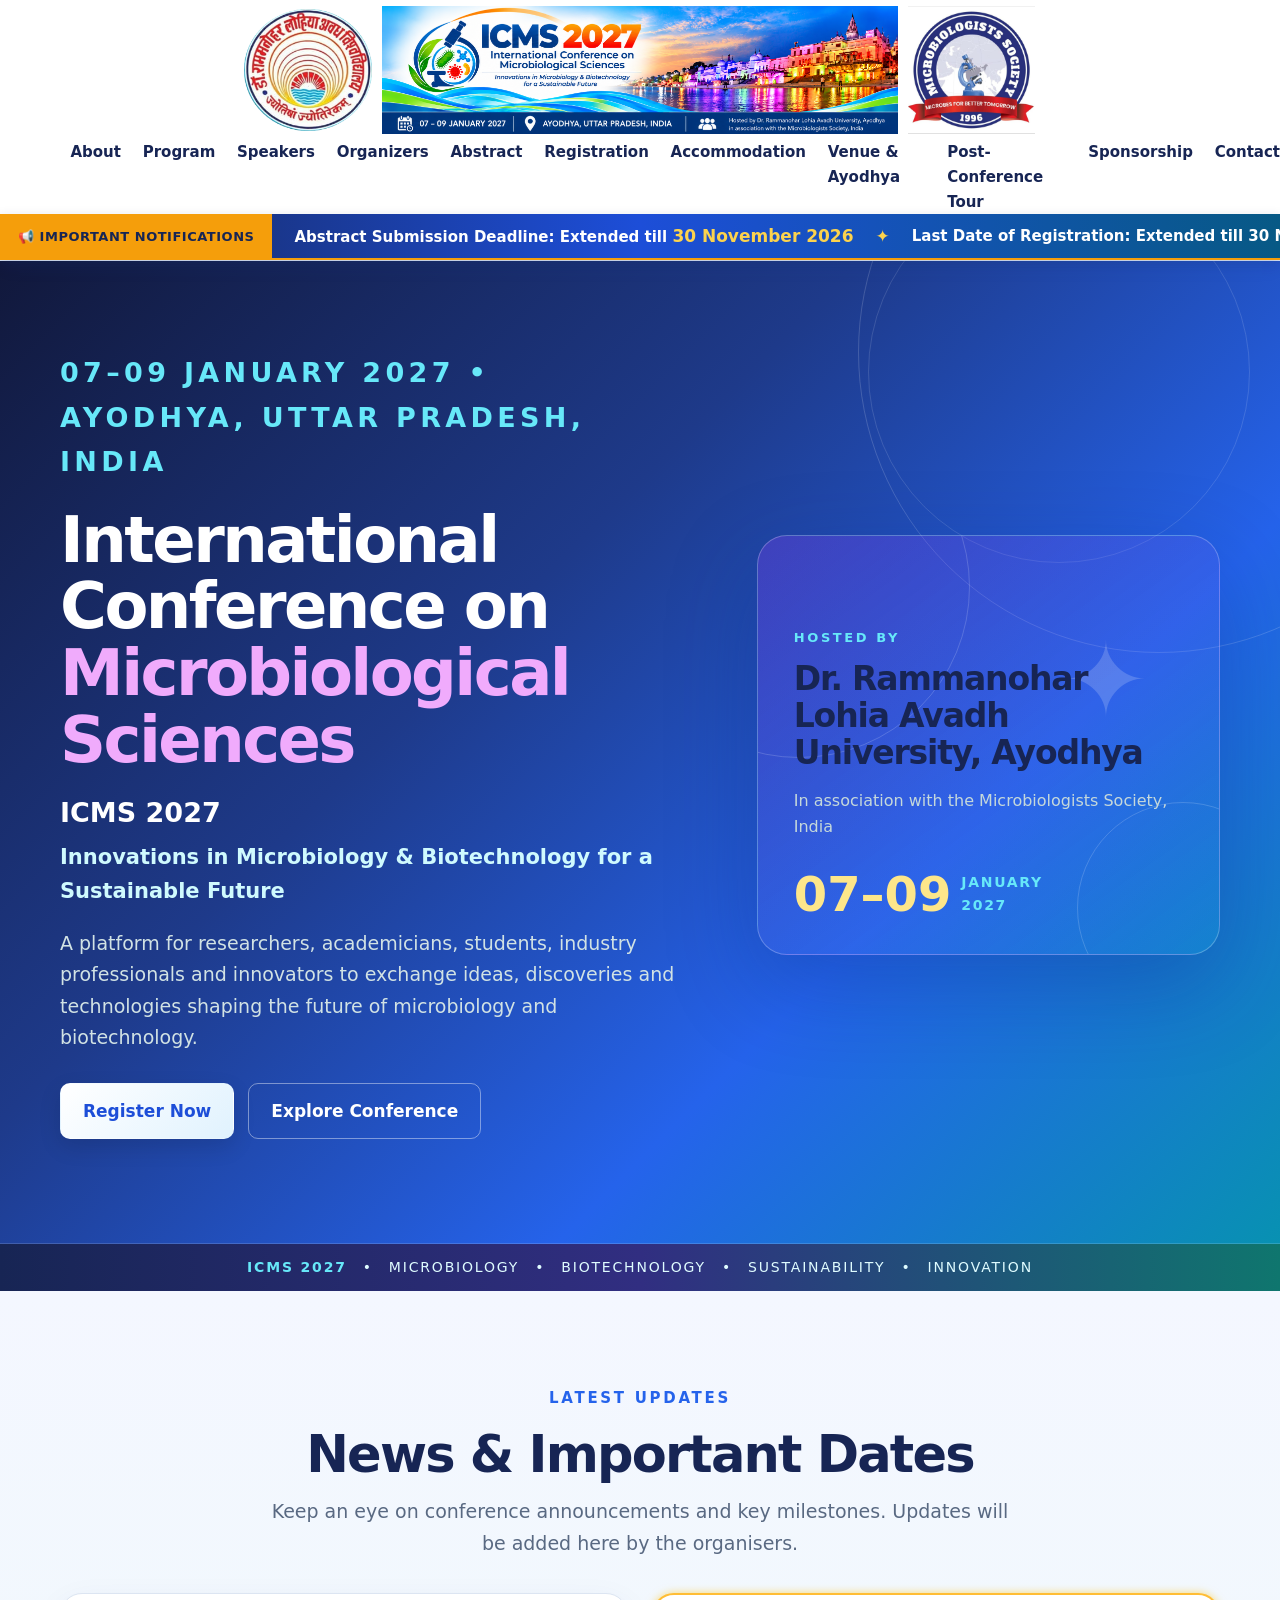
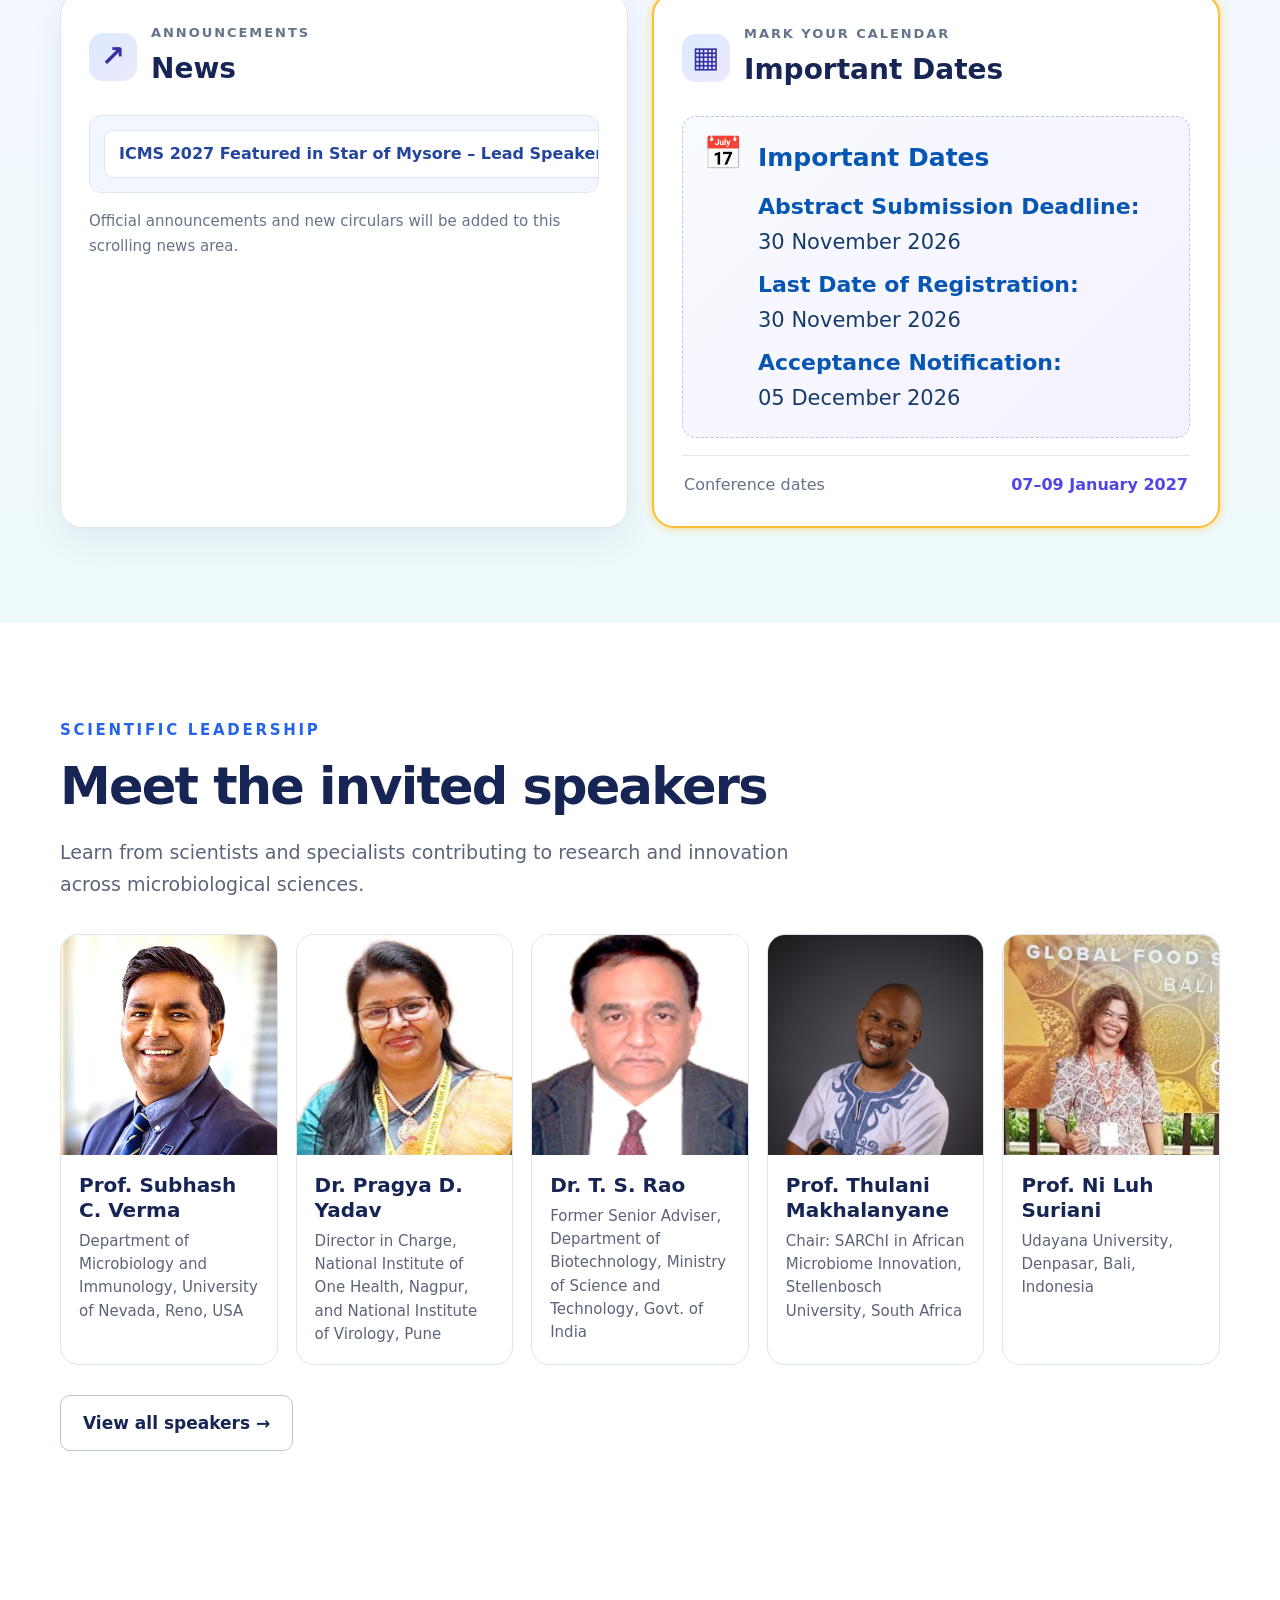
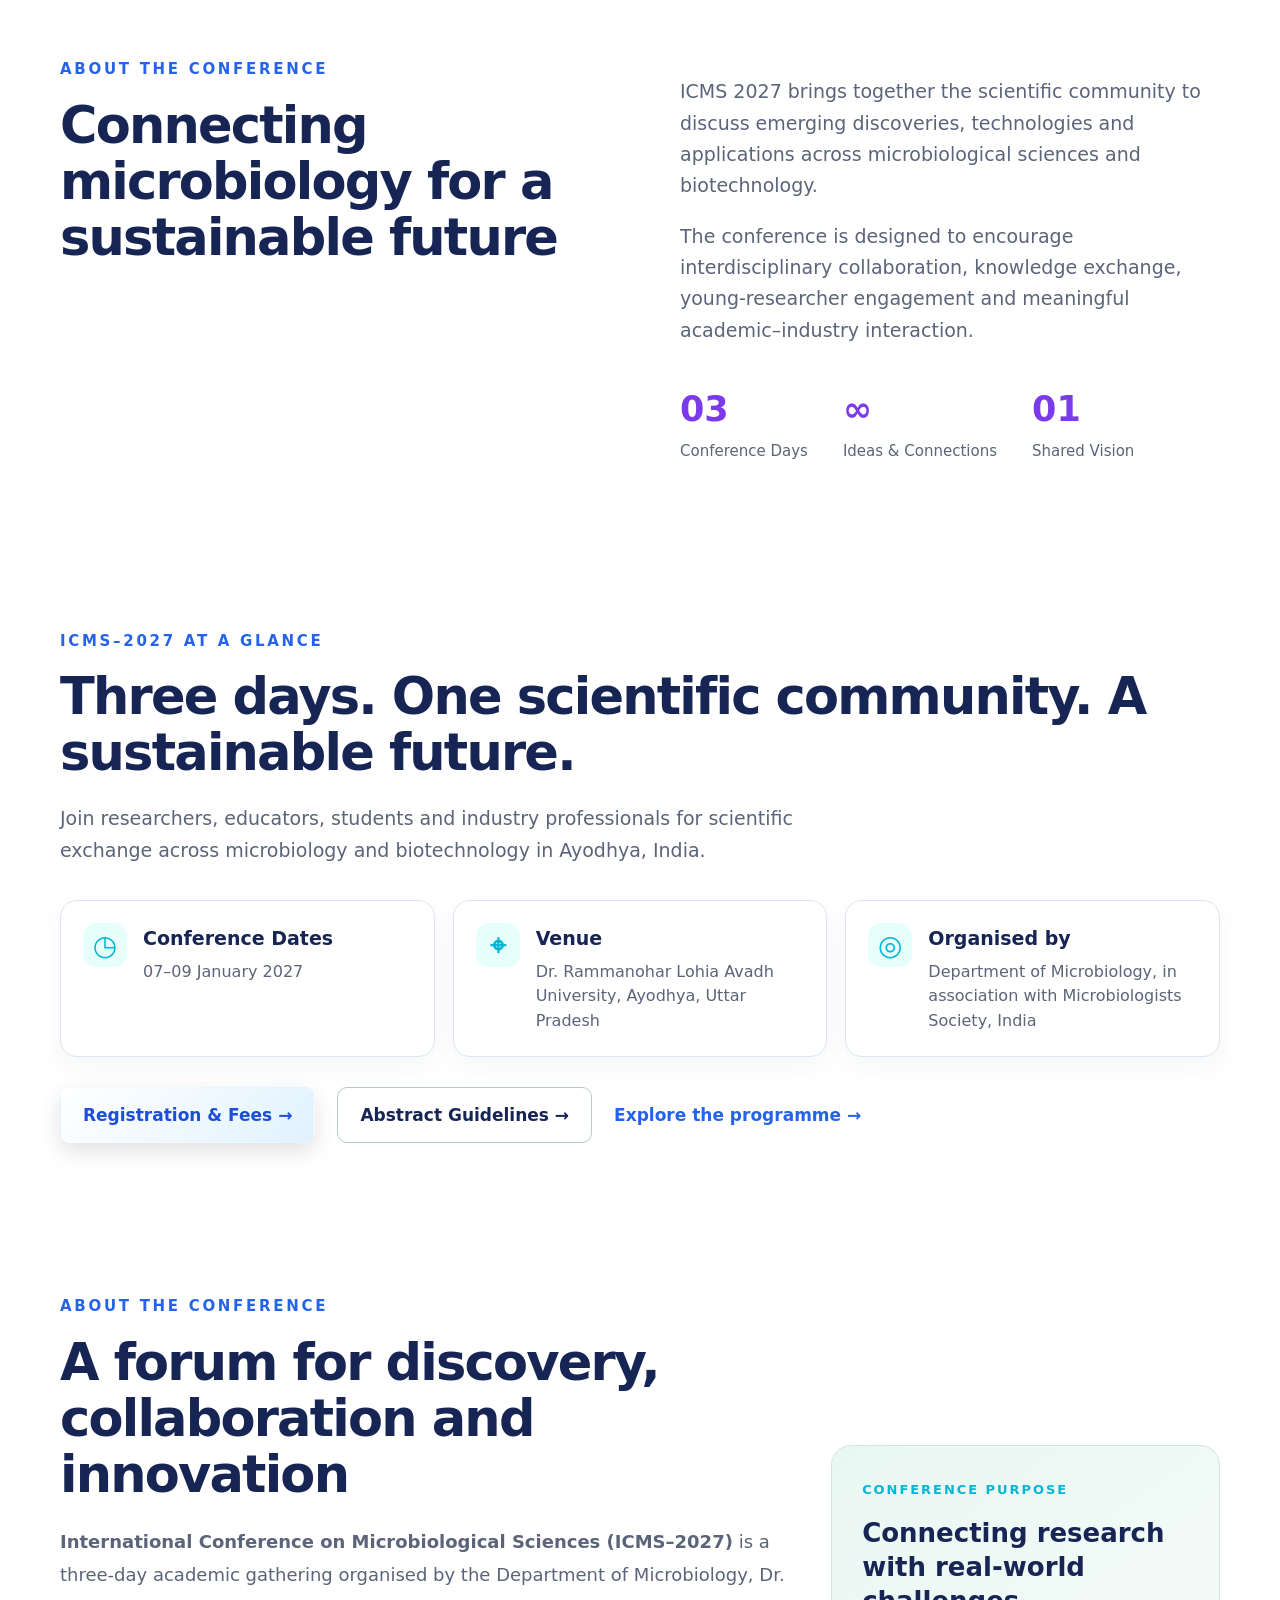
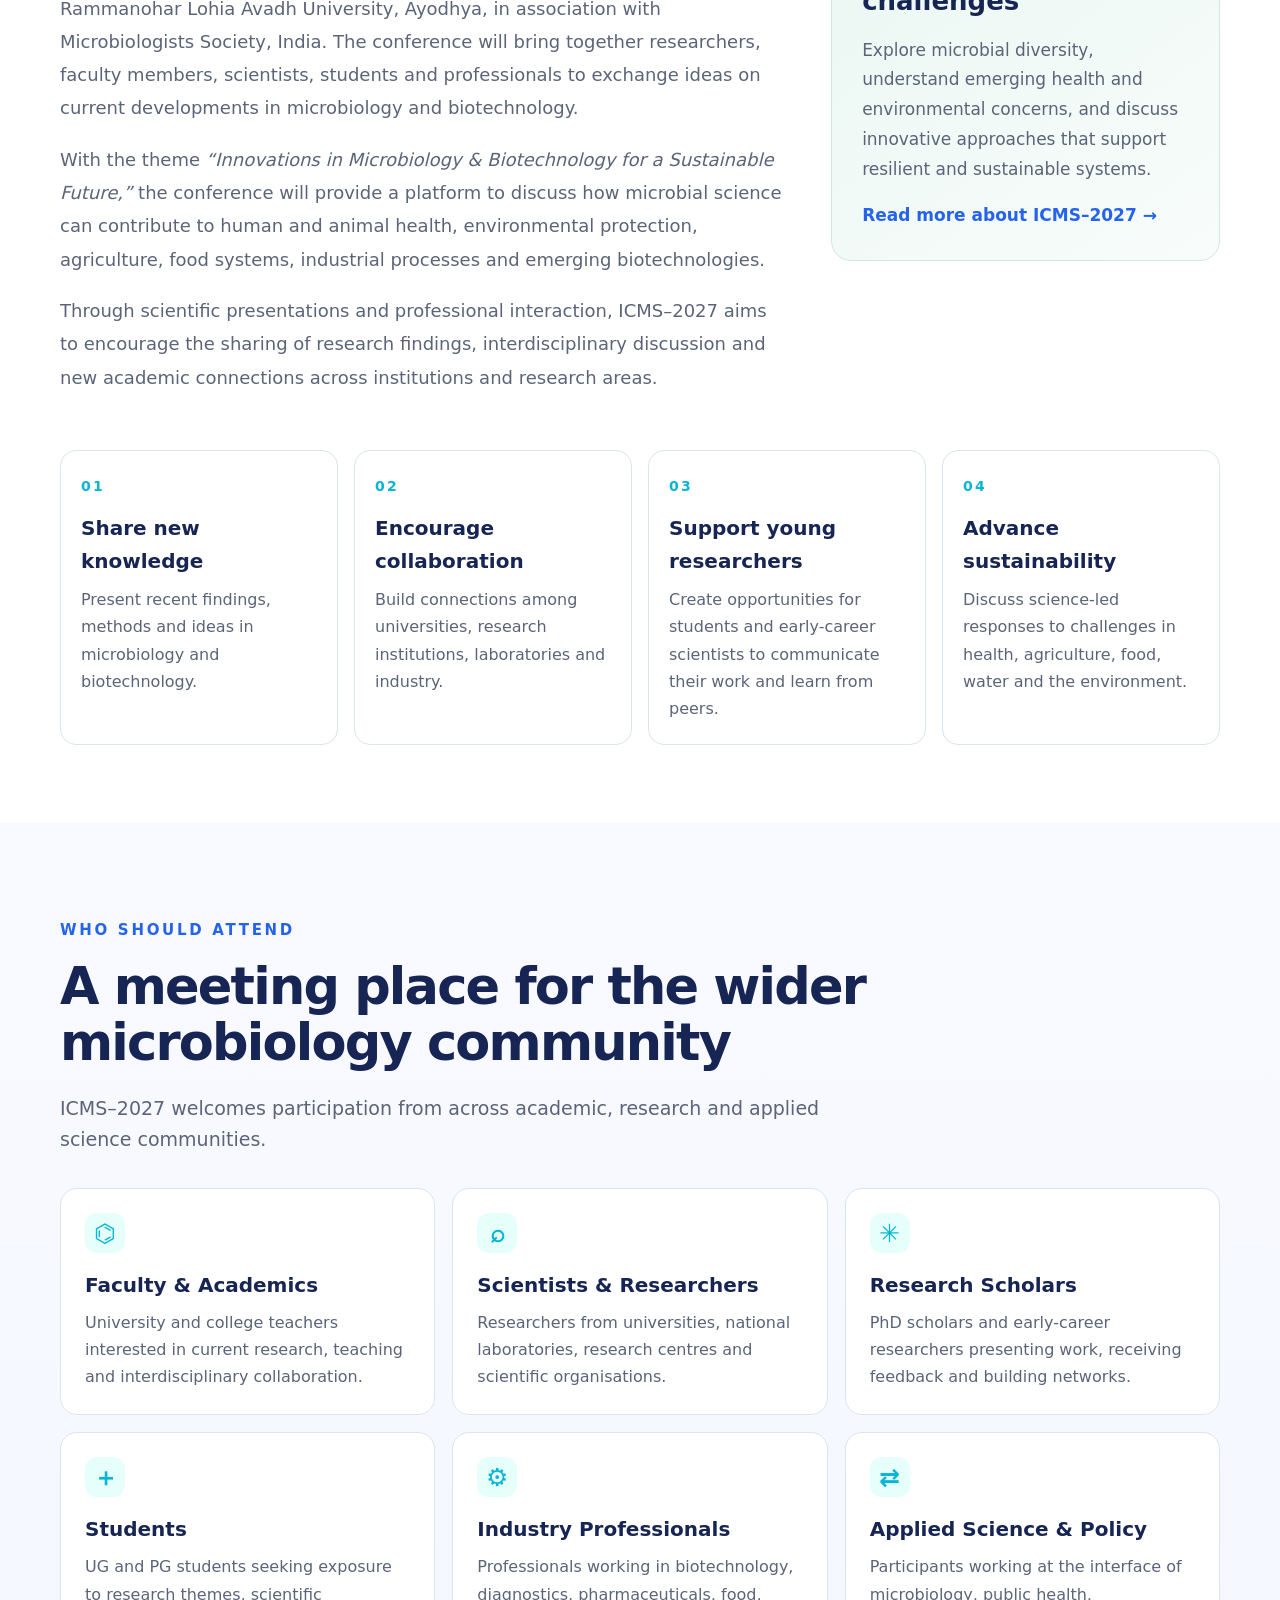
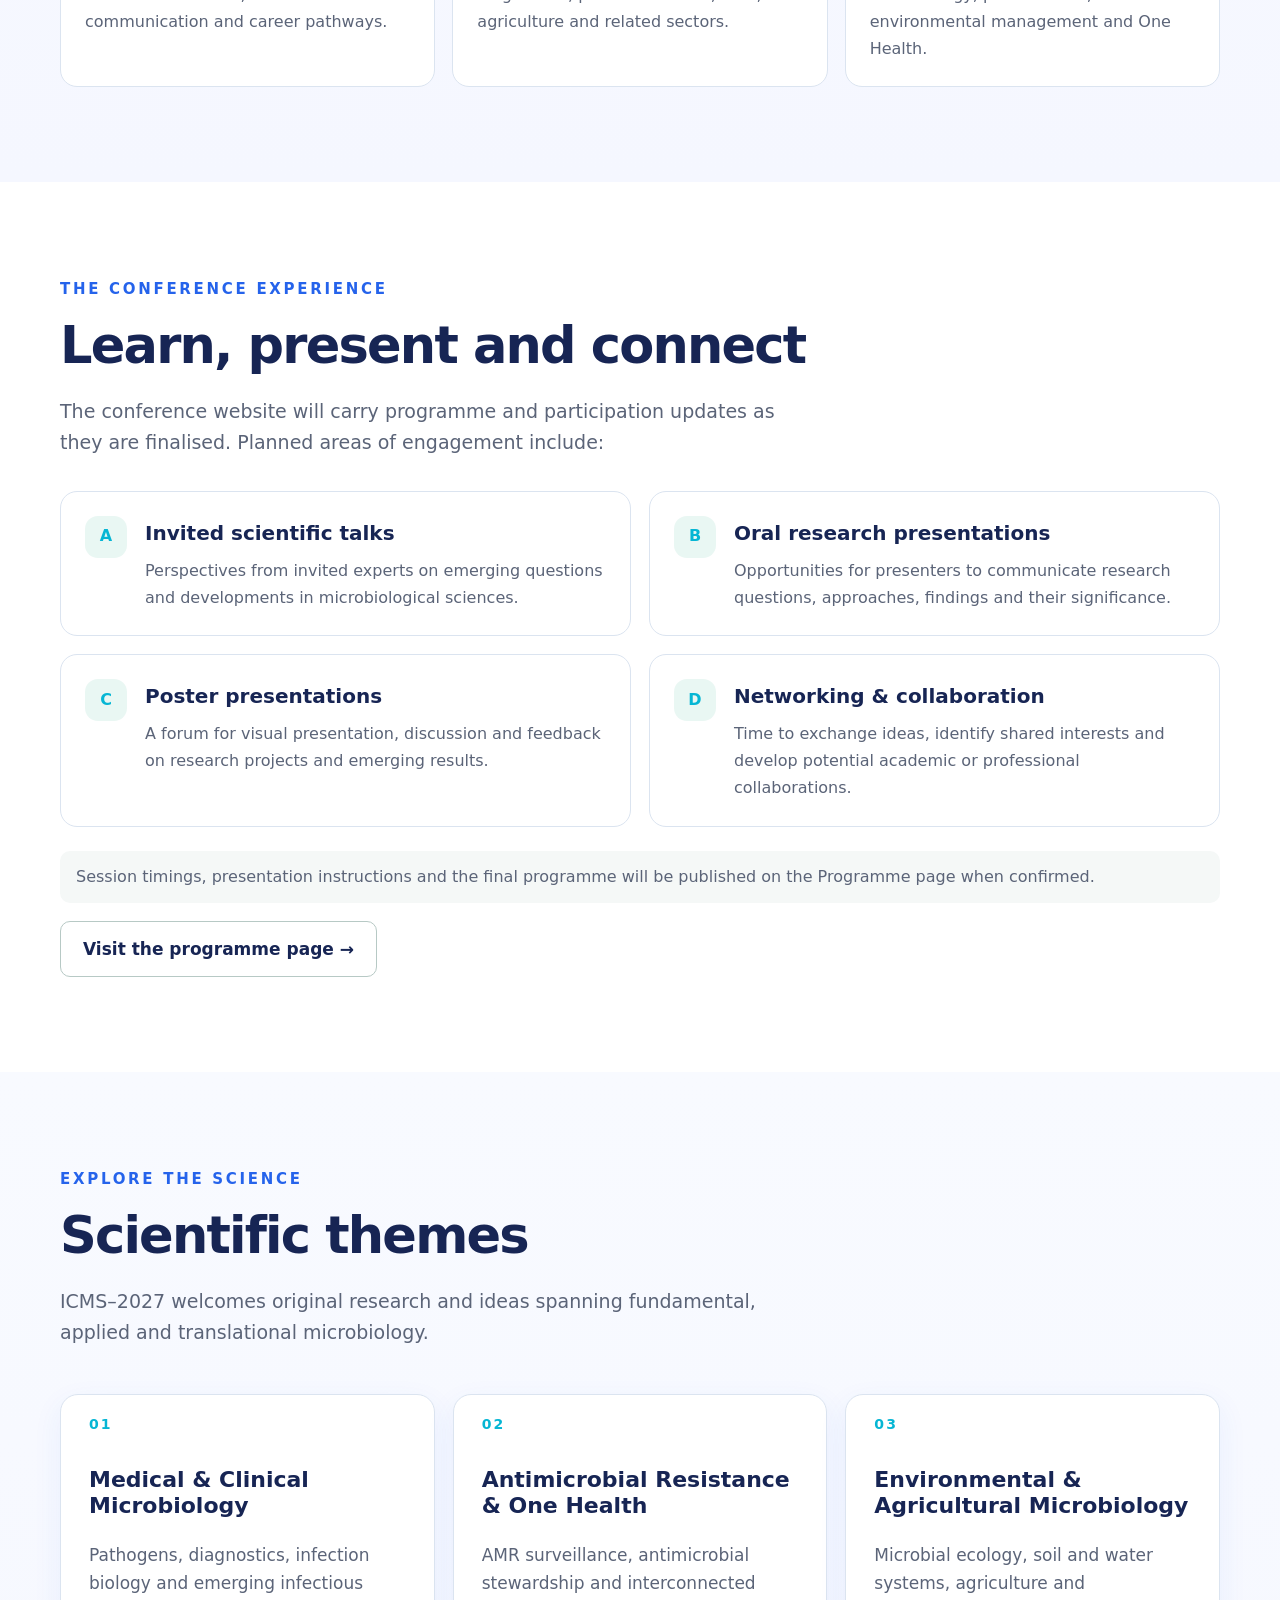
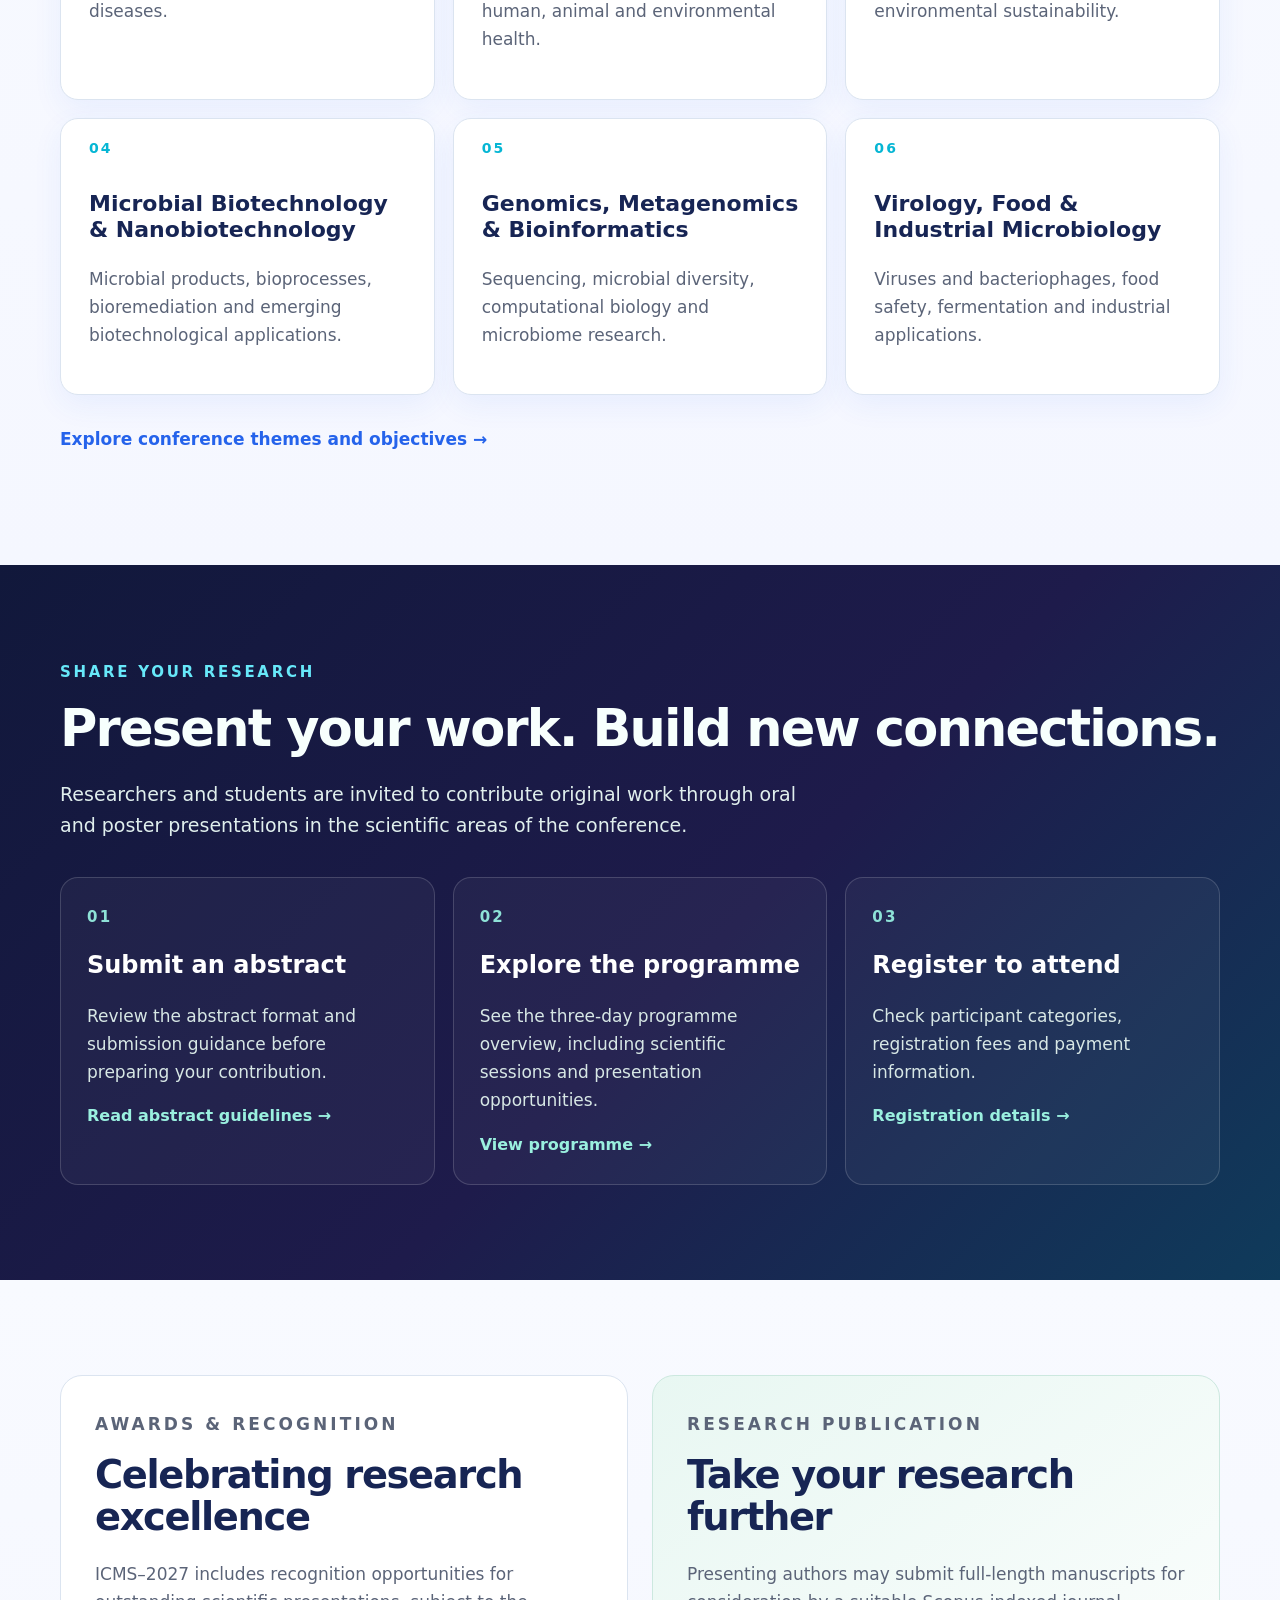
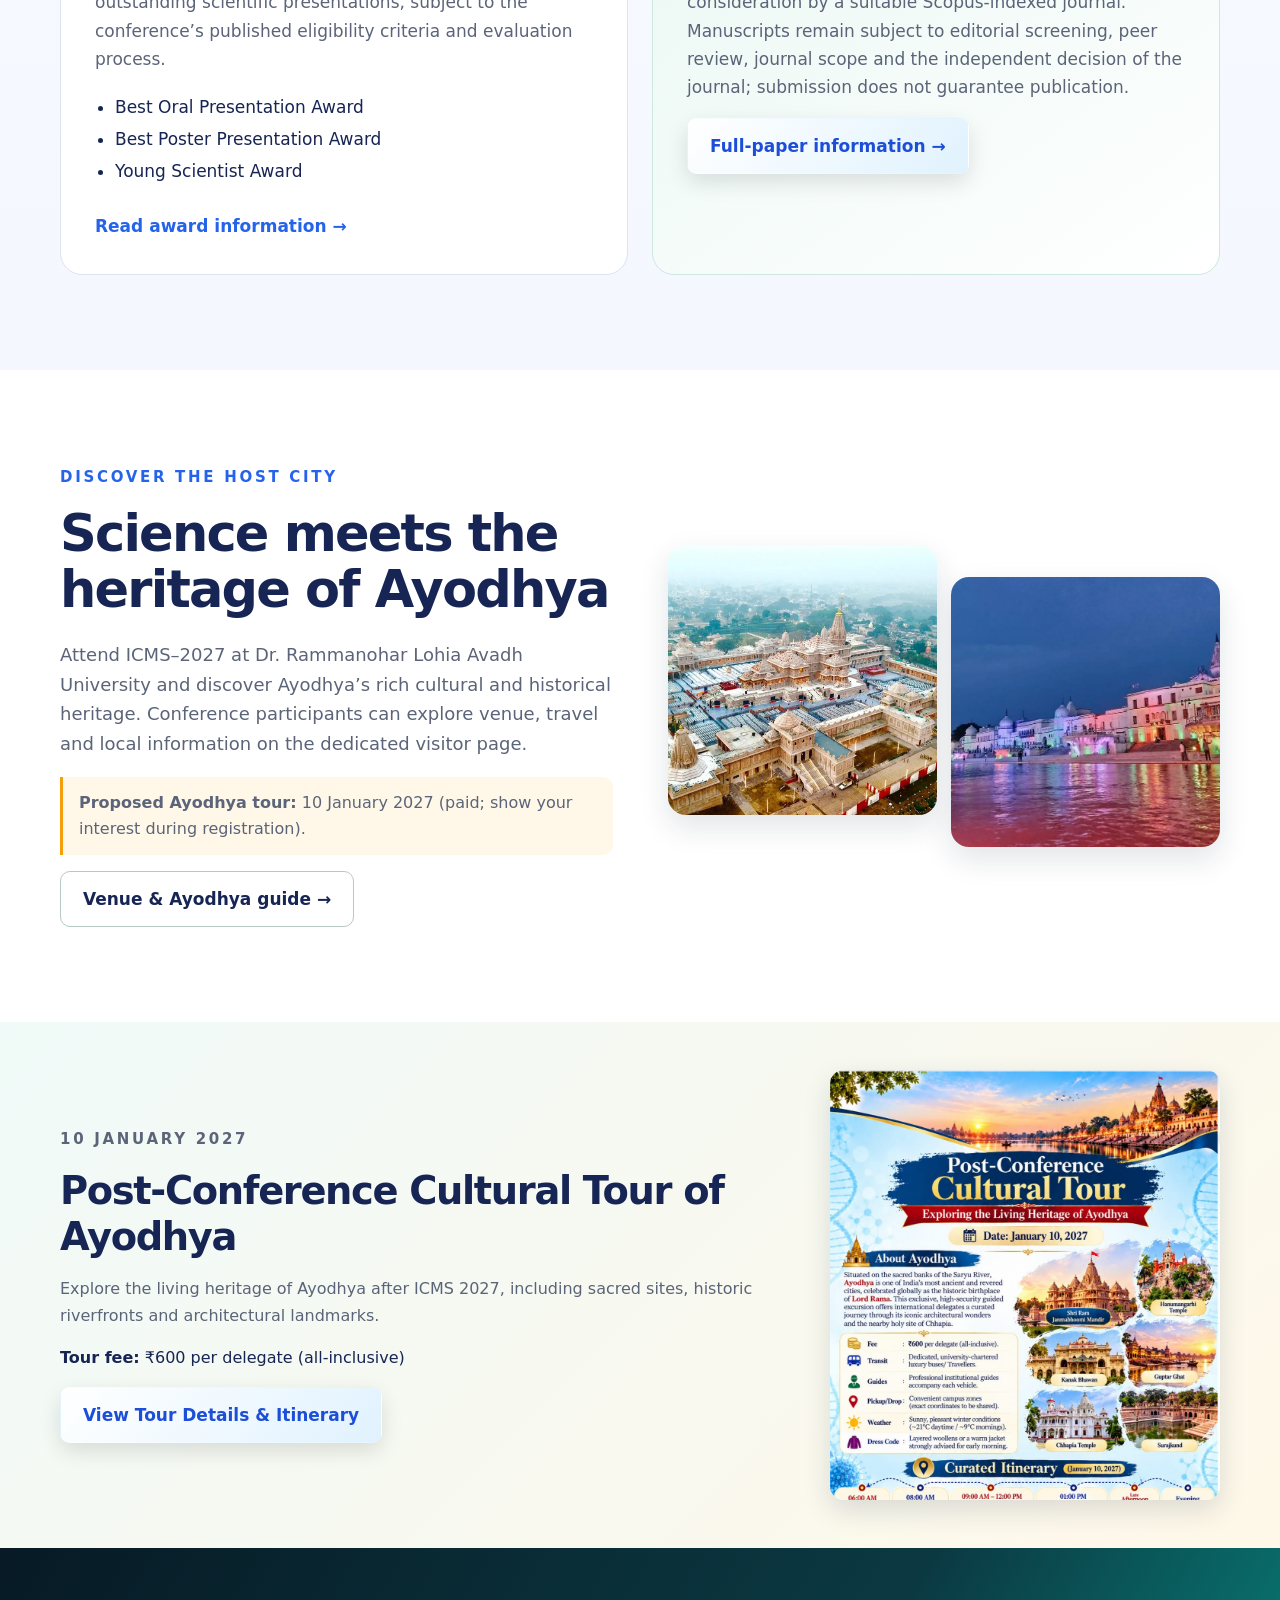
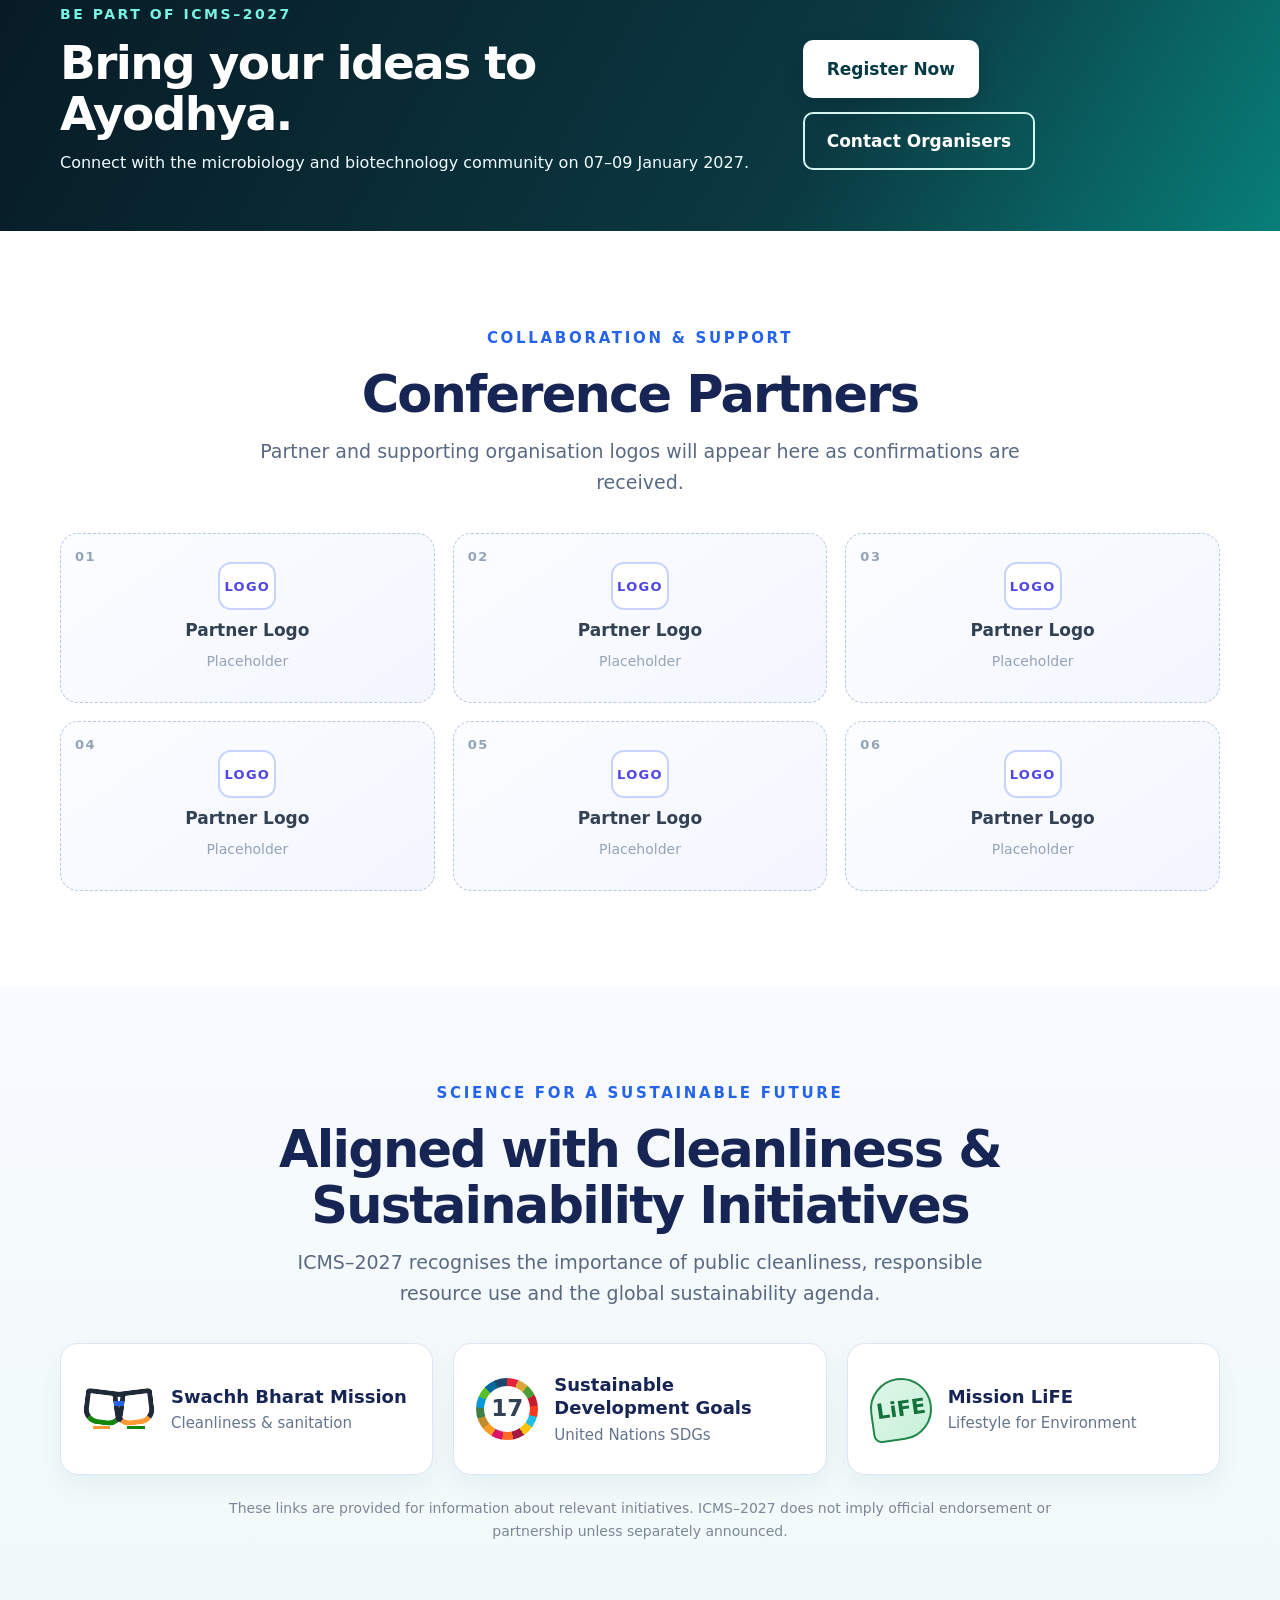
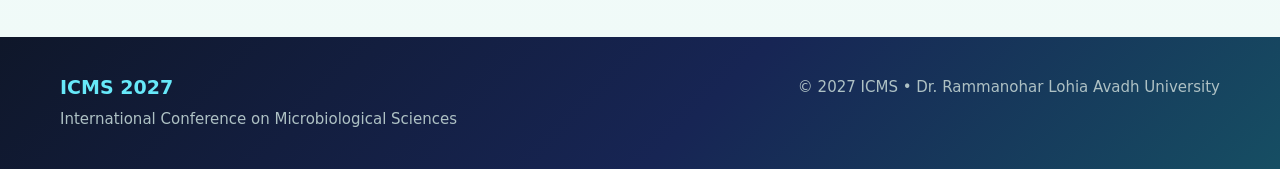
==== commit f3302fa1: "Update index.html" ====
--- a/index.html
+++ b/index.html
@@ -45,9 +45,9 @@
   <div class="icms-info-window">
     <div class="icms-info-track">
       <a href="abstract.html">
-        Abstract Submission Deadline:
-        <span class="blinking-text">Extended till</span>
-        30 November 2026
+        Abstract Submission Deadline: Extended till
+        <span class="blinking-text">30 November 2026</span>
+        
       </a>
       <span>✦</span>
 
--- a/style.css
+++ b/style.css
@@ -861,3 +861,14 @@
 .template-paper p:nth-of-type(4) {
     font-size: 12px;
 }
+.blinking-text {
+  color: #ff0000;
+  font-weight: bold;
+  animation: blink 1s infinite;
+}
+
+@keyframes blink {
+  50% {
+    opacity: 0;
+  }
+}
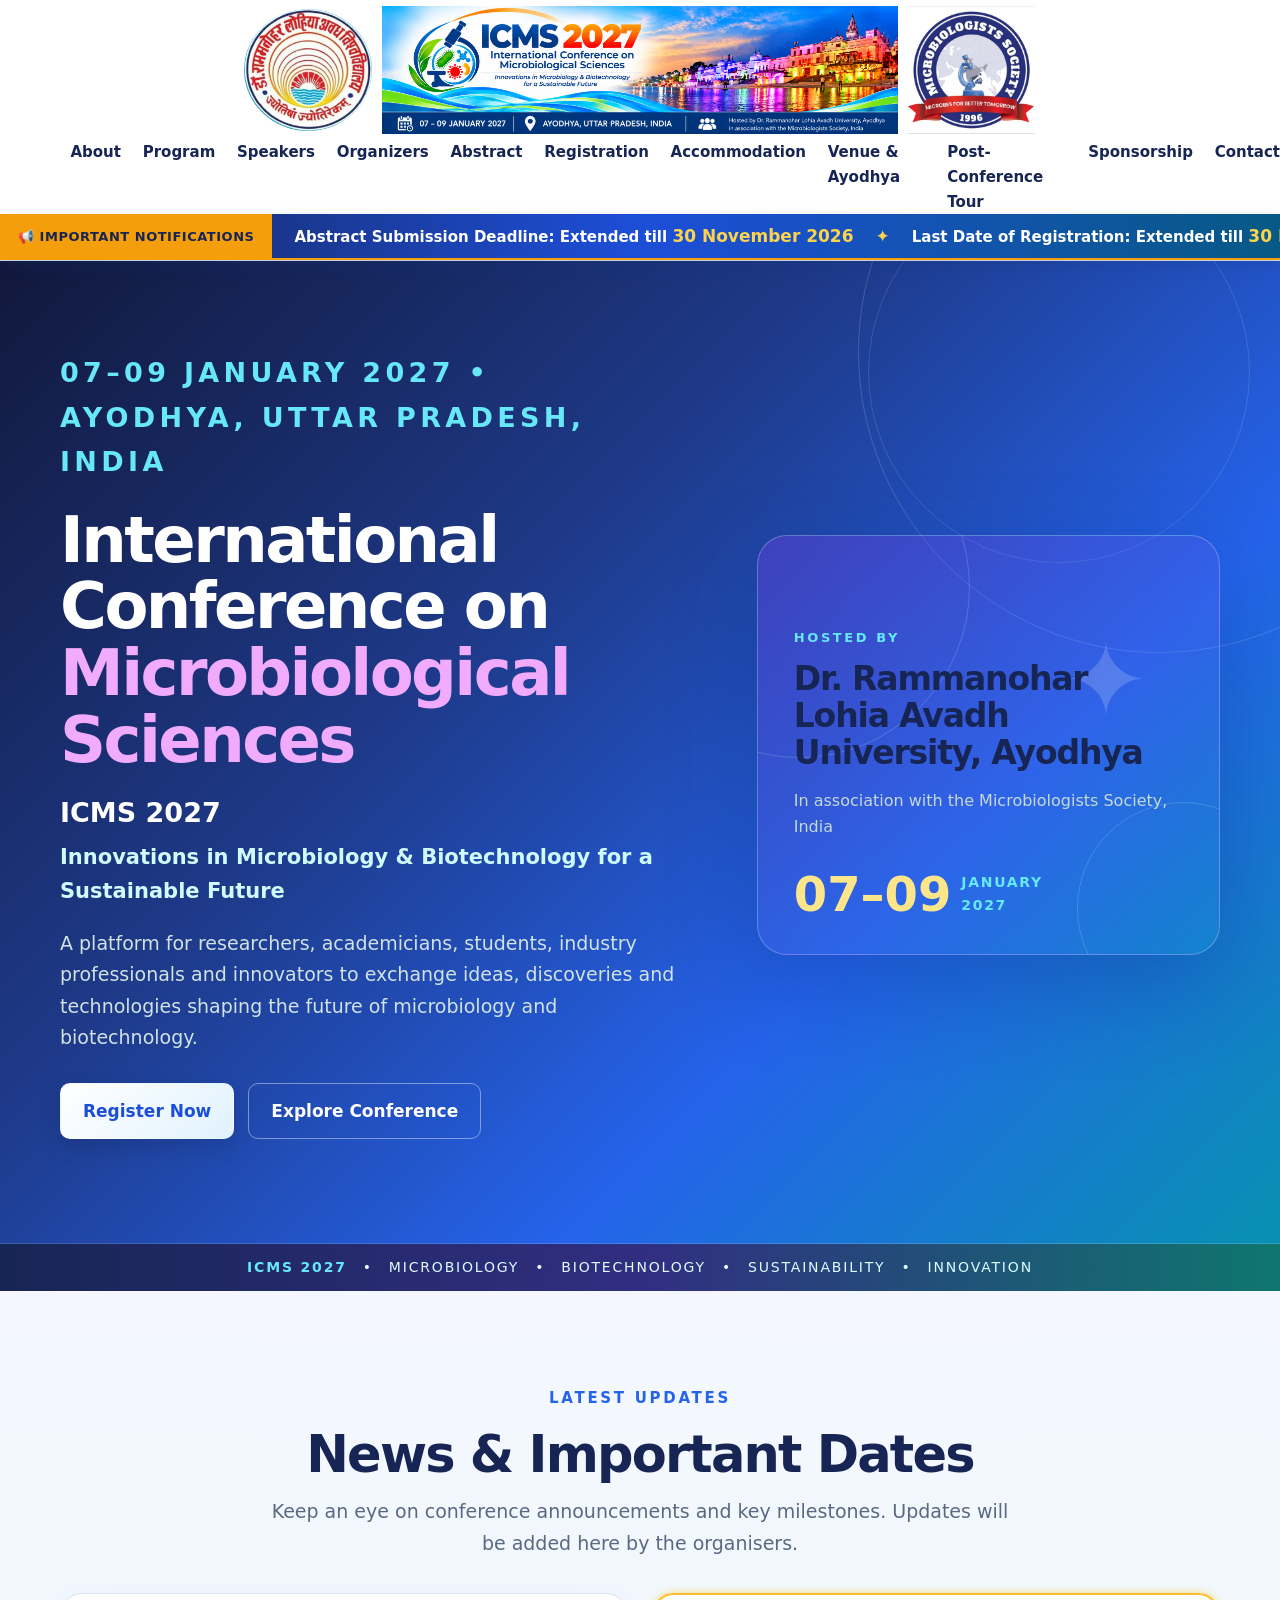
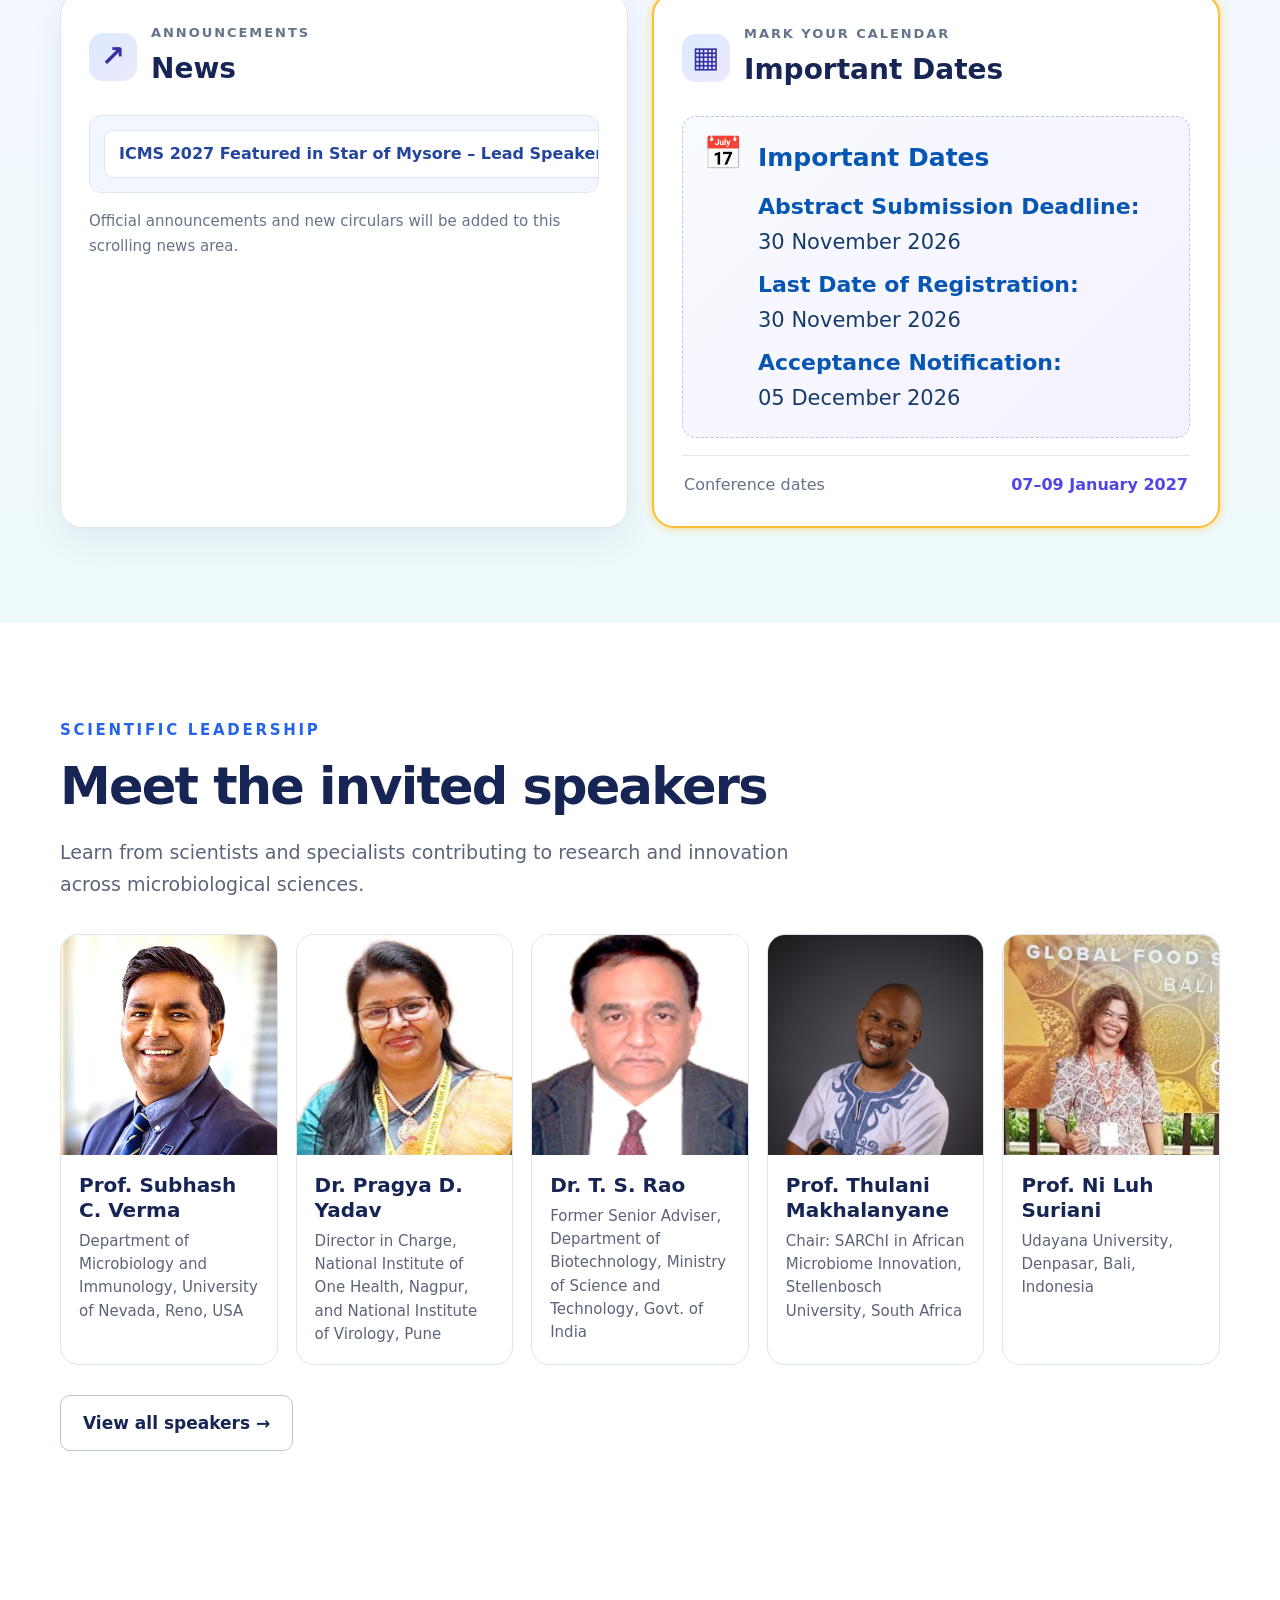
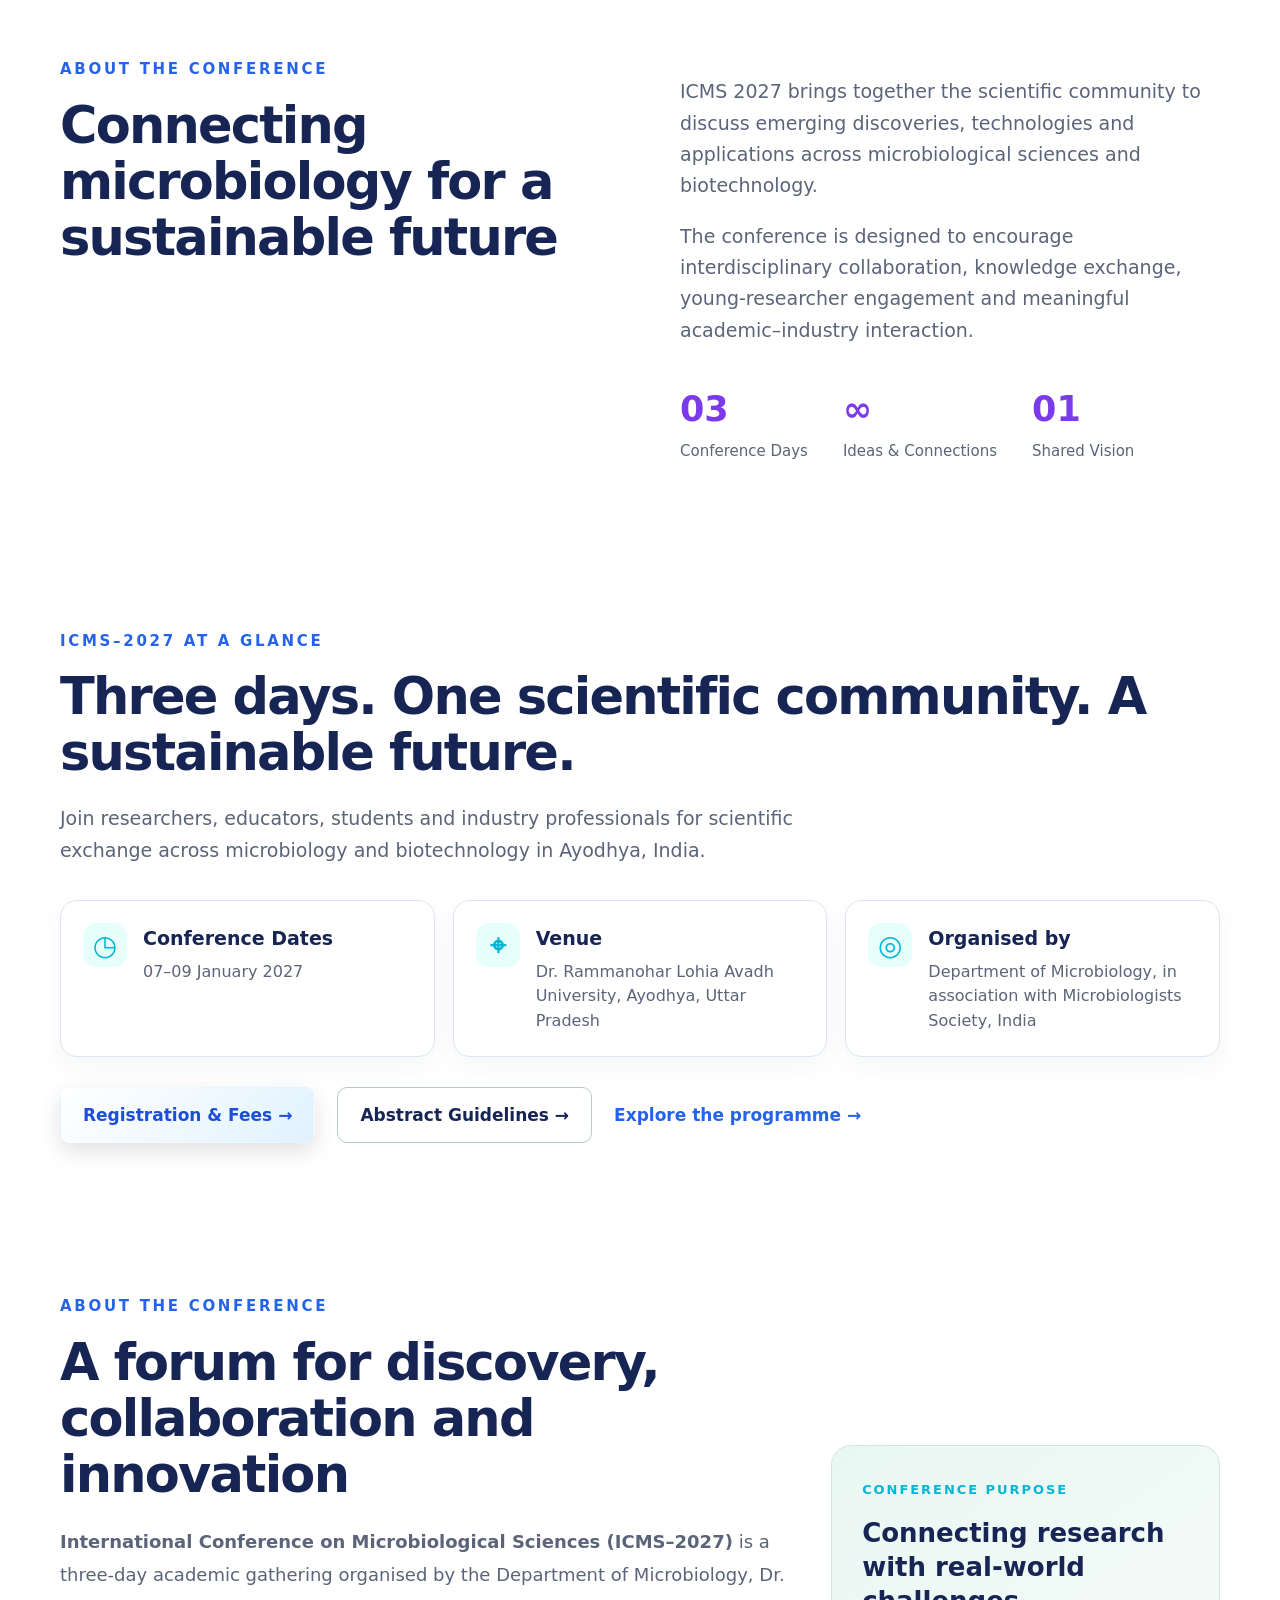
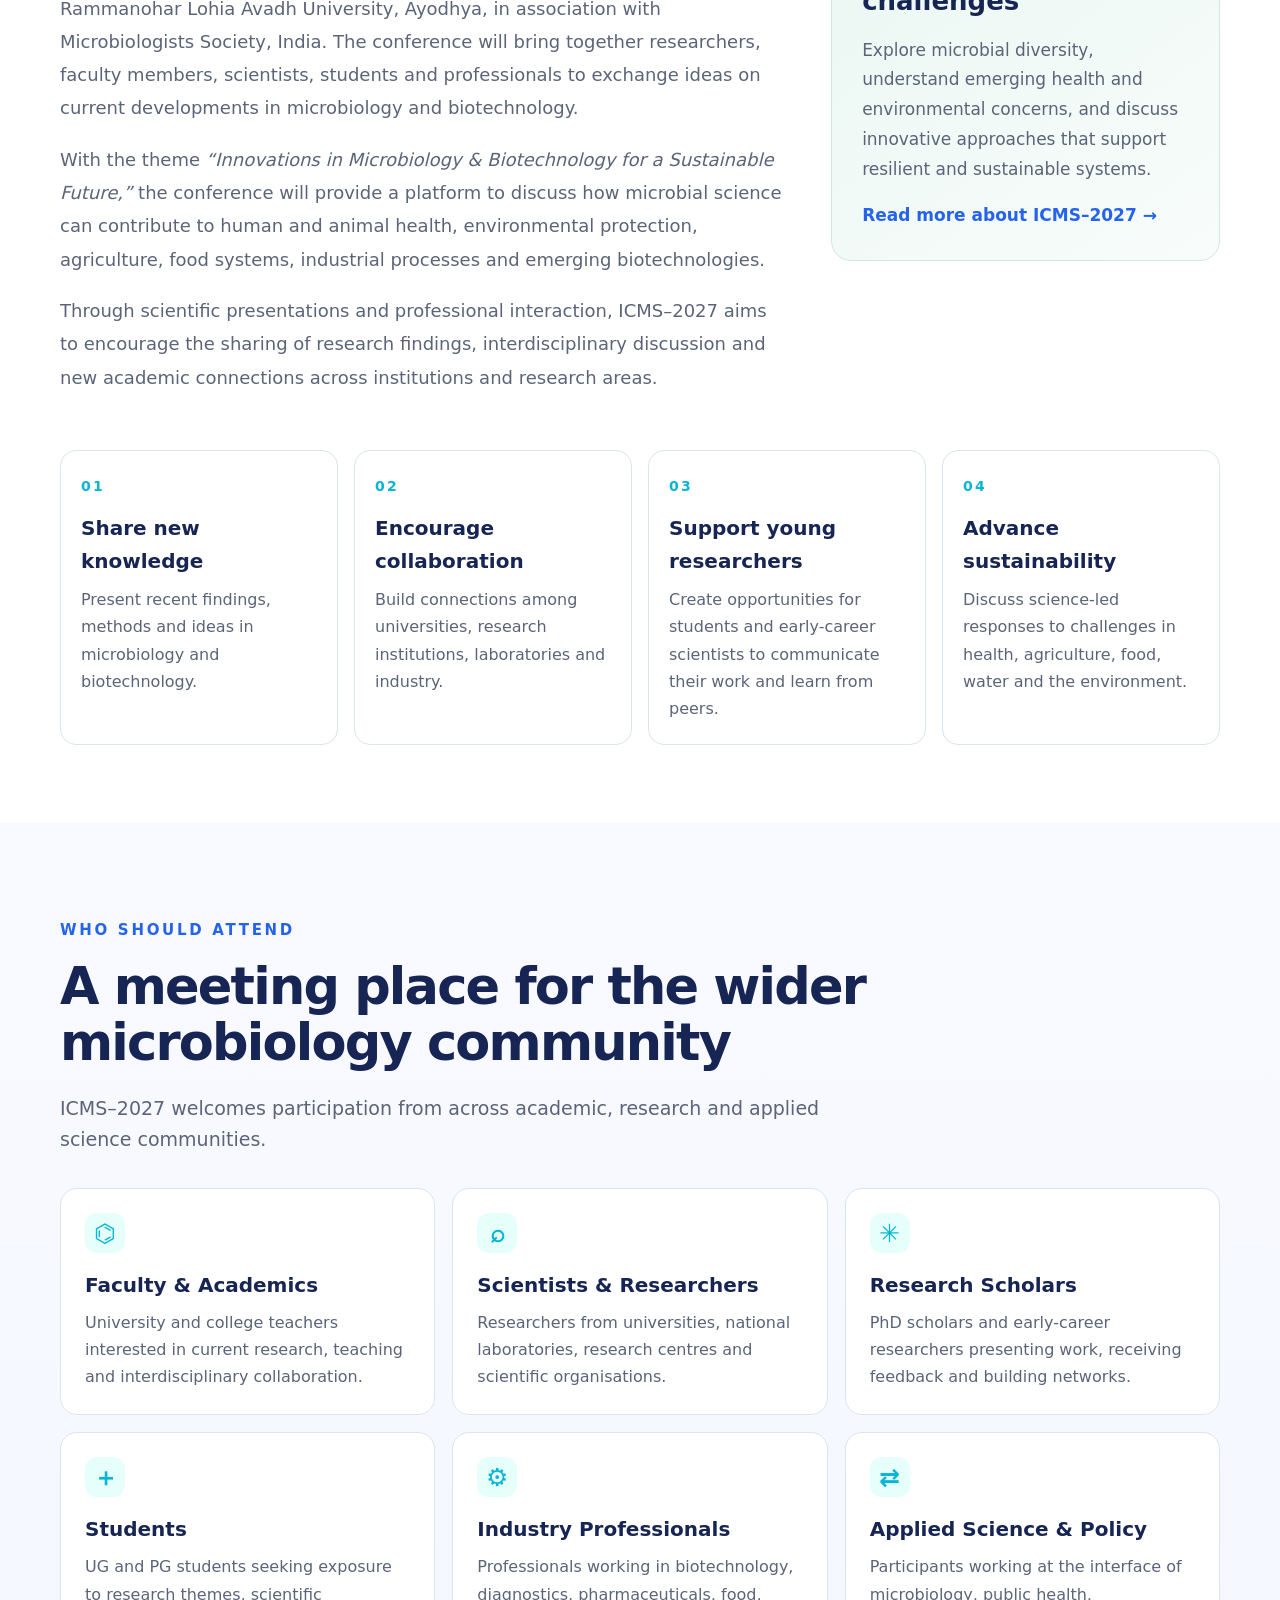
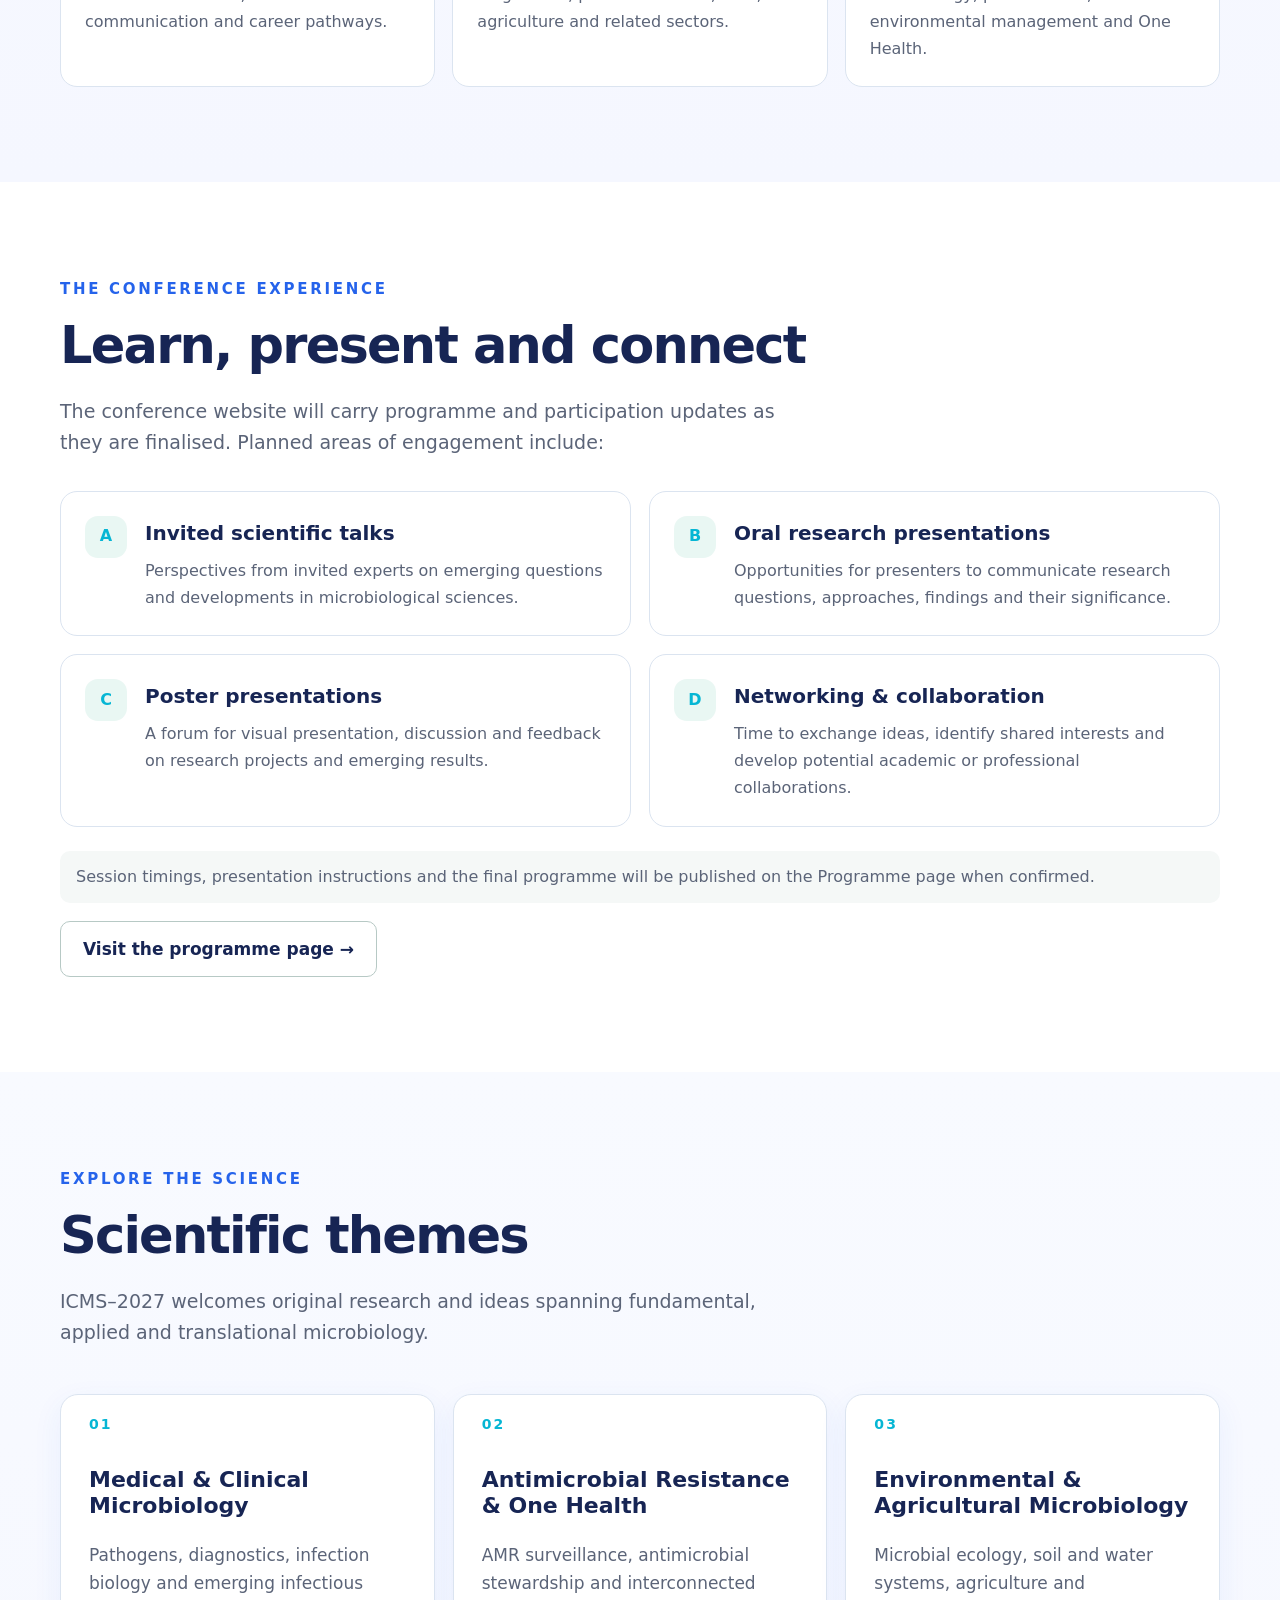
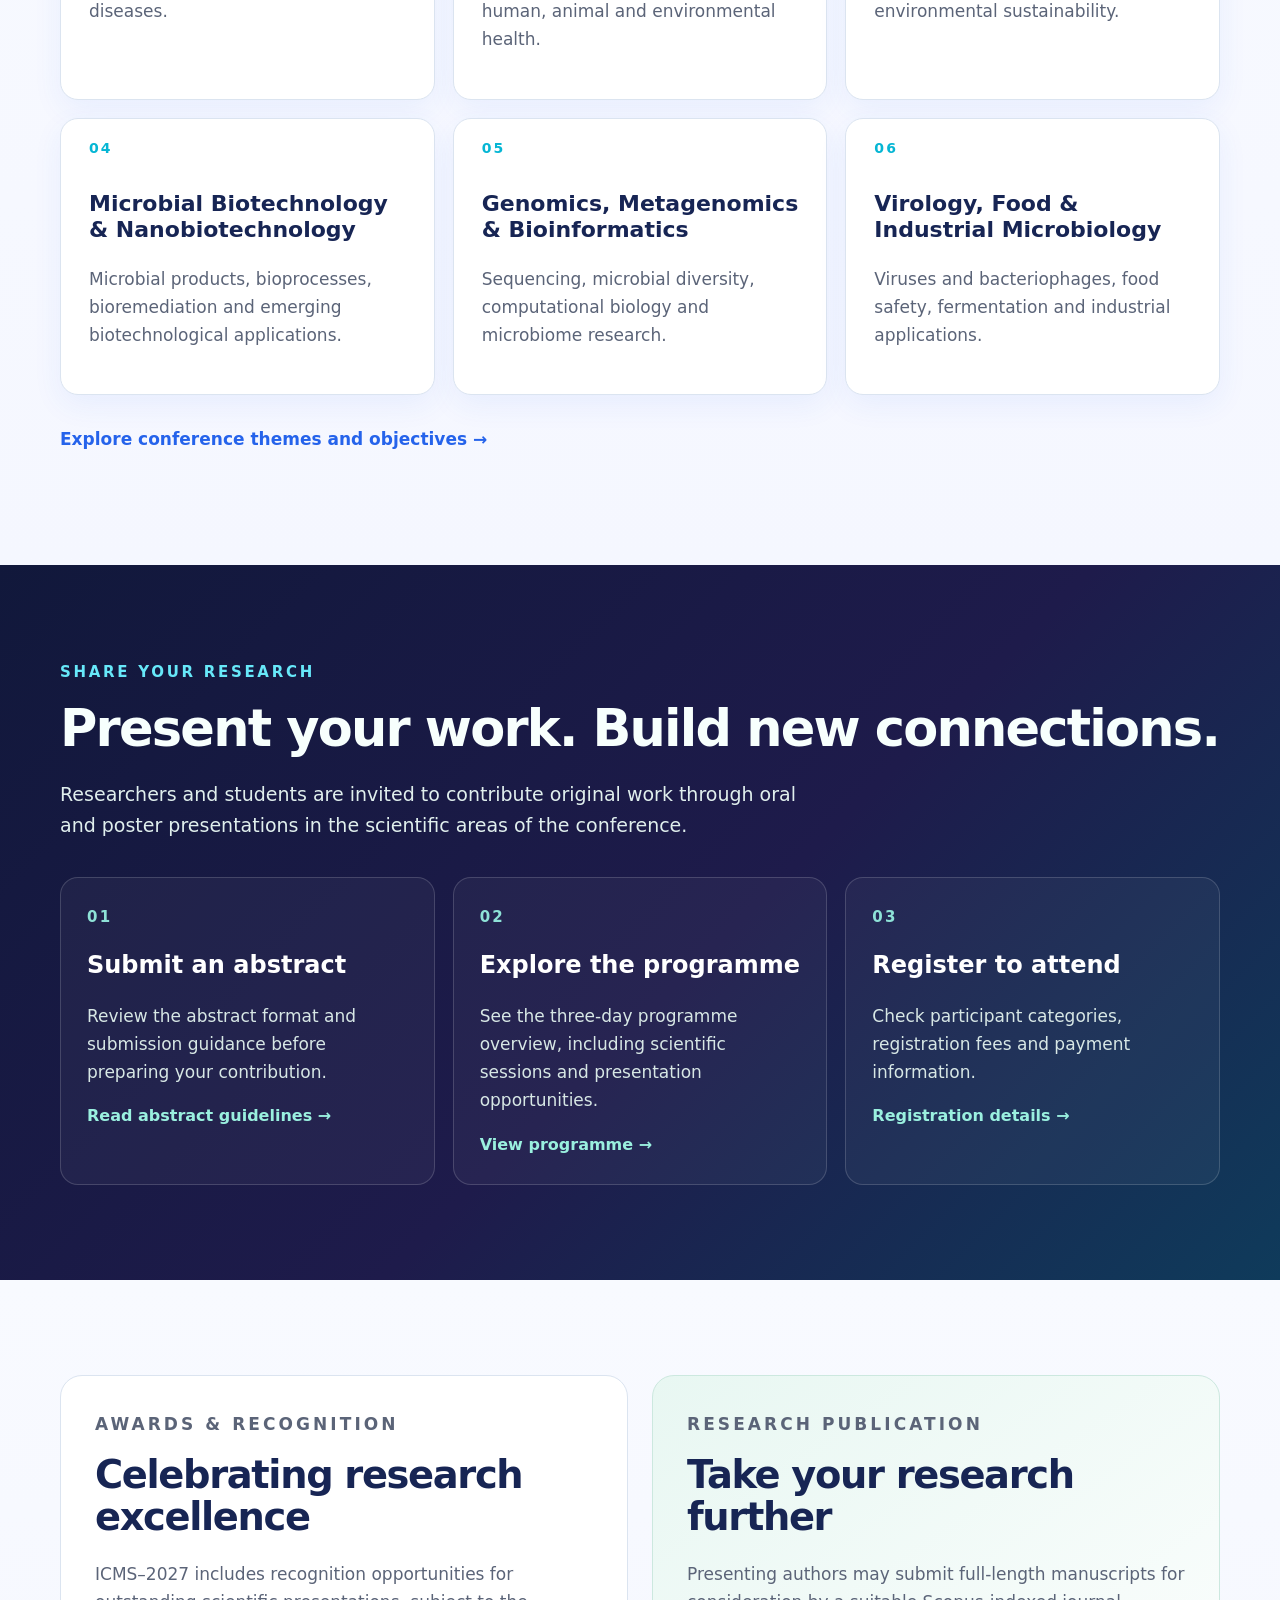
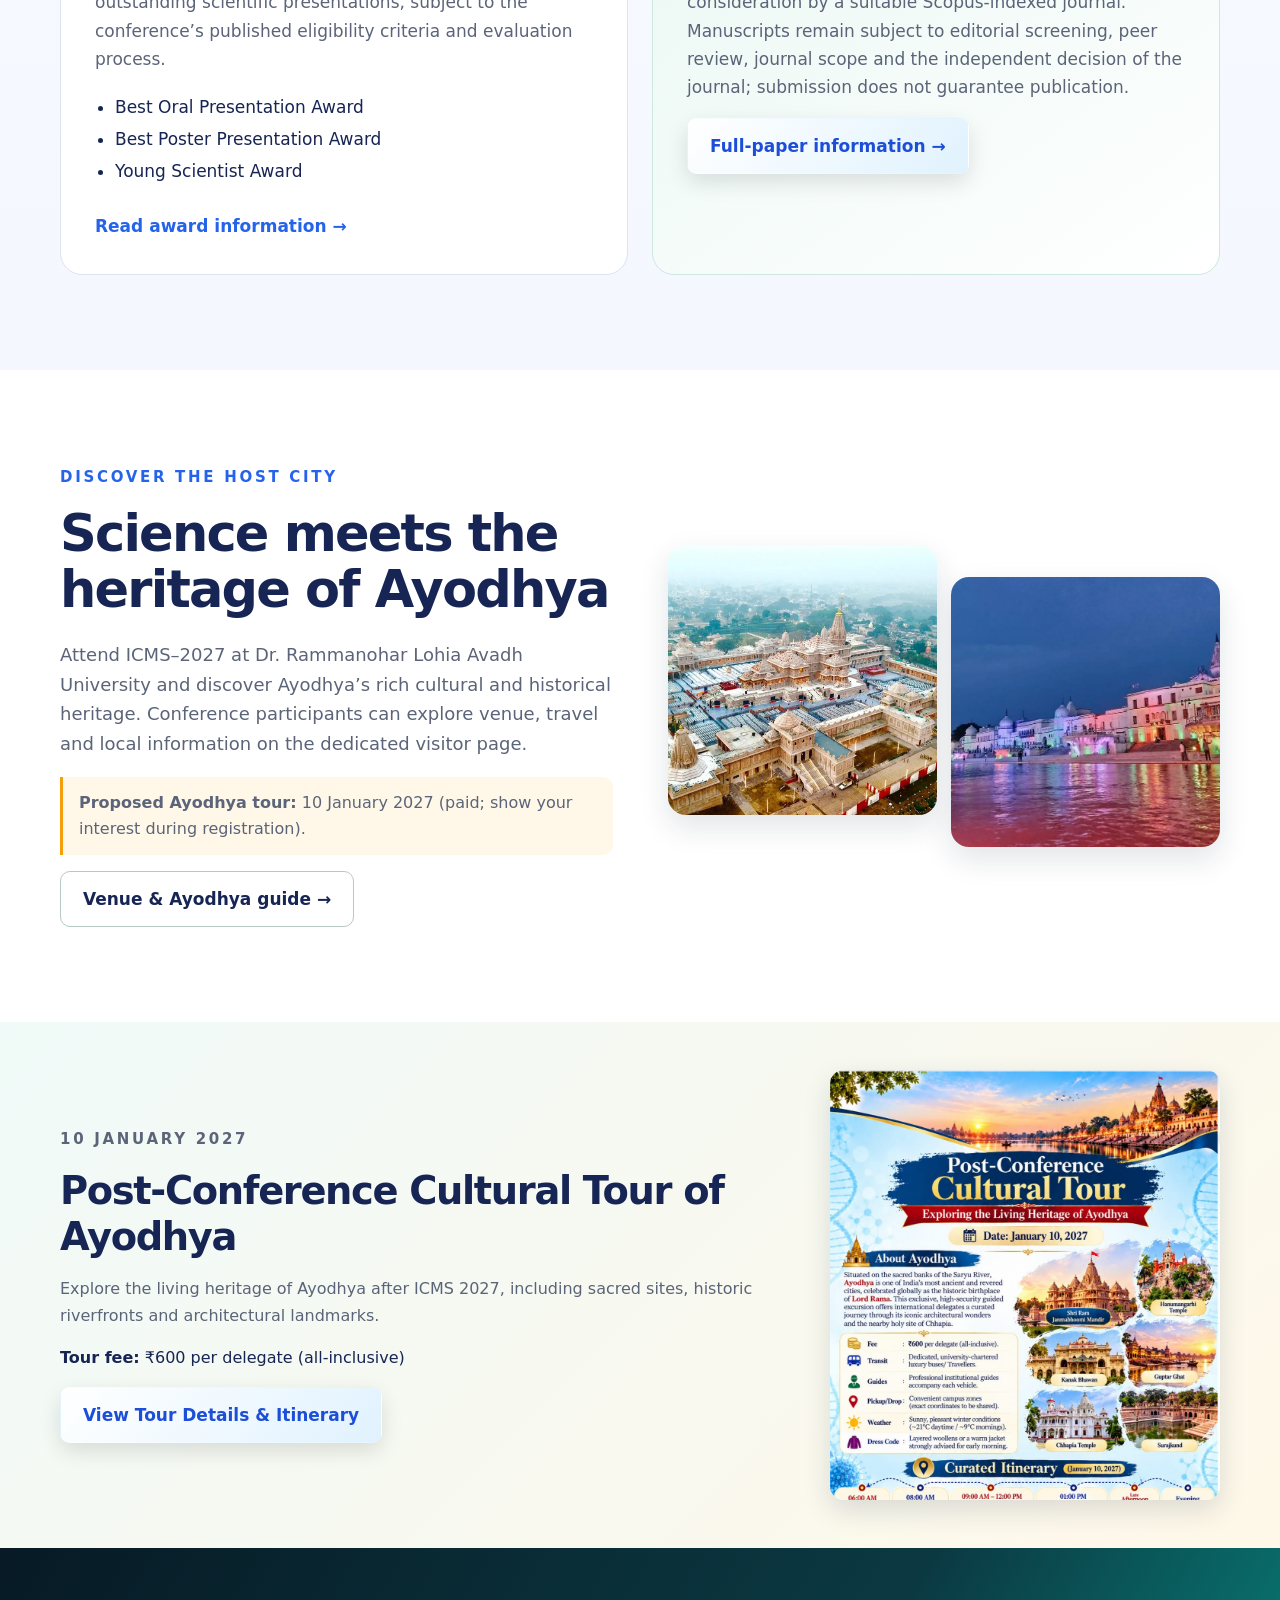
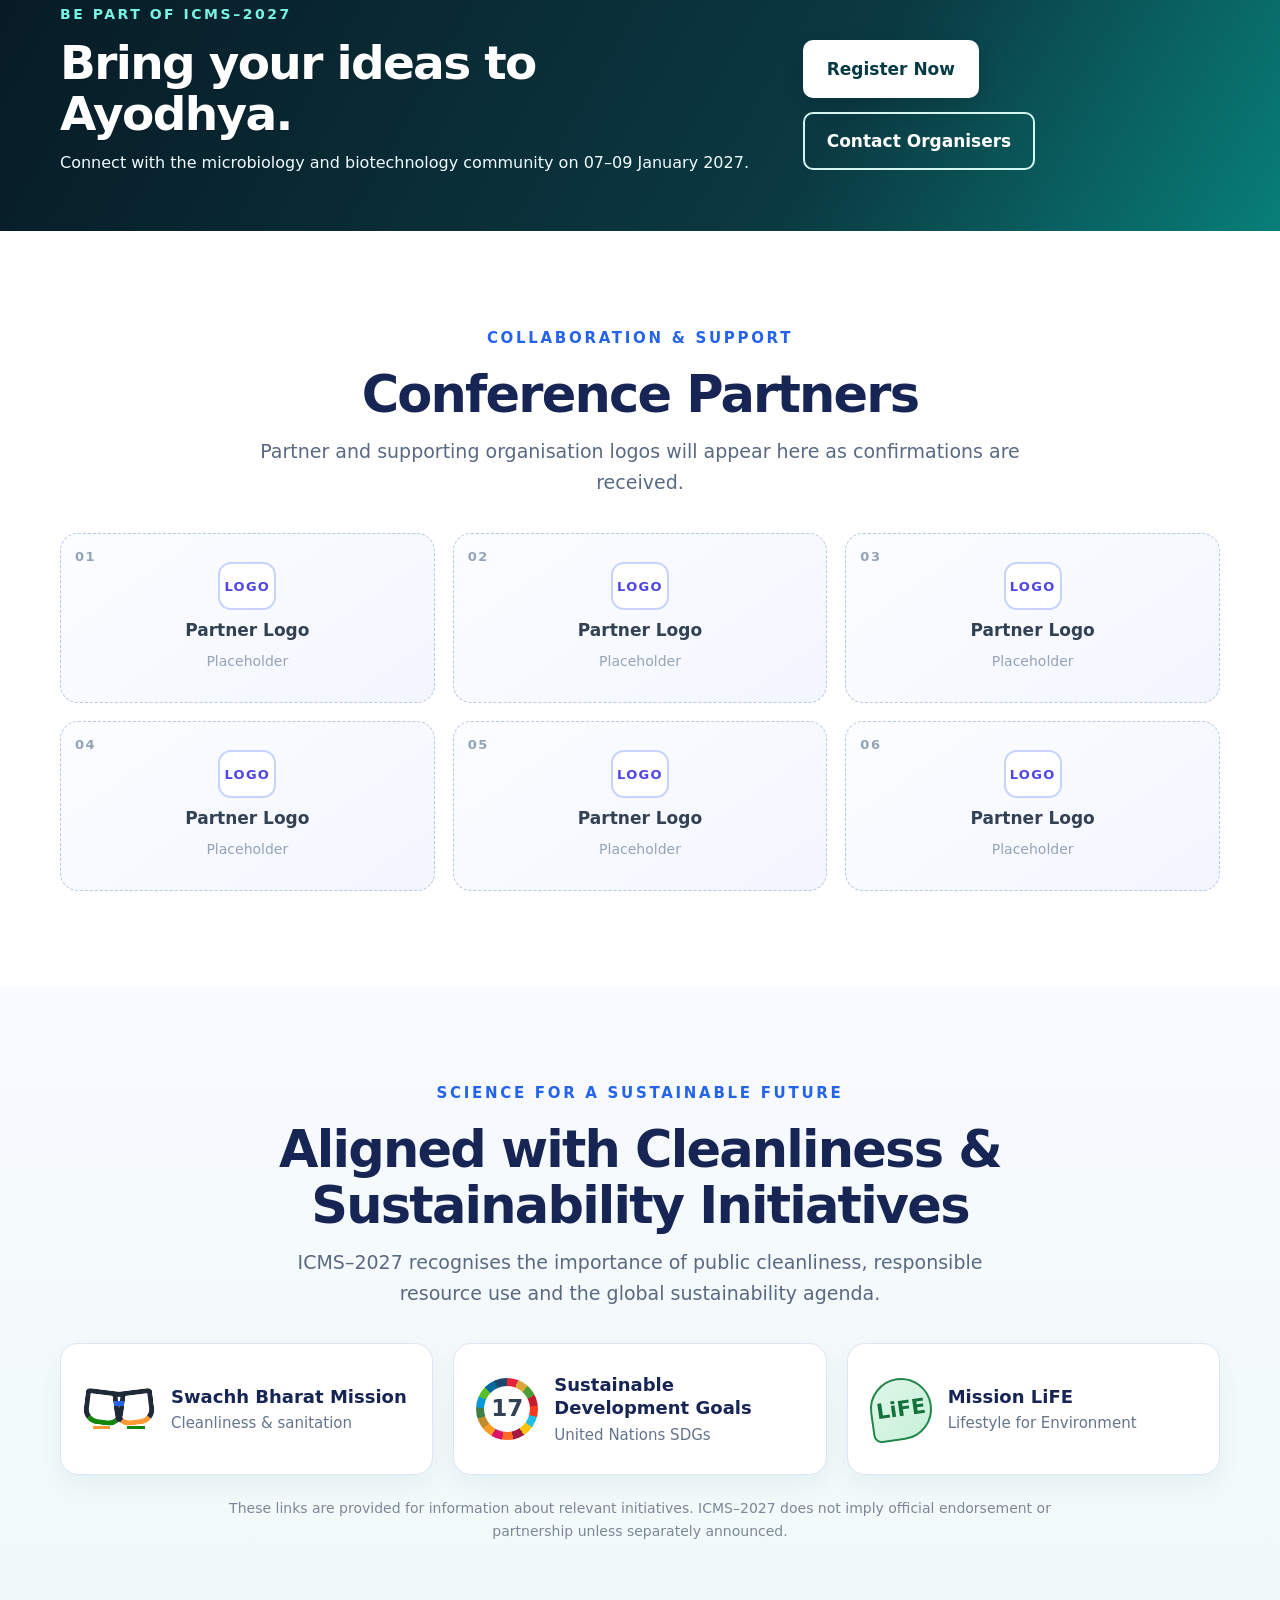
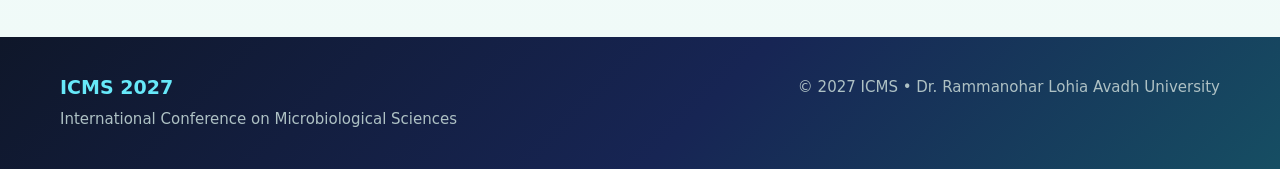
==== commit e69a52a1: "Update index.html" ====
--- a/index.html
+++ b/index.html
@@ -52,7 +52,8 @@
       <span>✦</span>
 
       <a href="registration.html">
-        Last Date of Registration: Extended till 30 November 2026
+        Last Date of Registration: Extended till 
+        <span class="blinking-text">30 November 2026</span>
       </a>
       <span>✦</span>
 
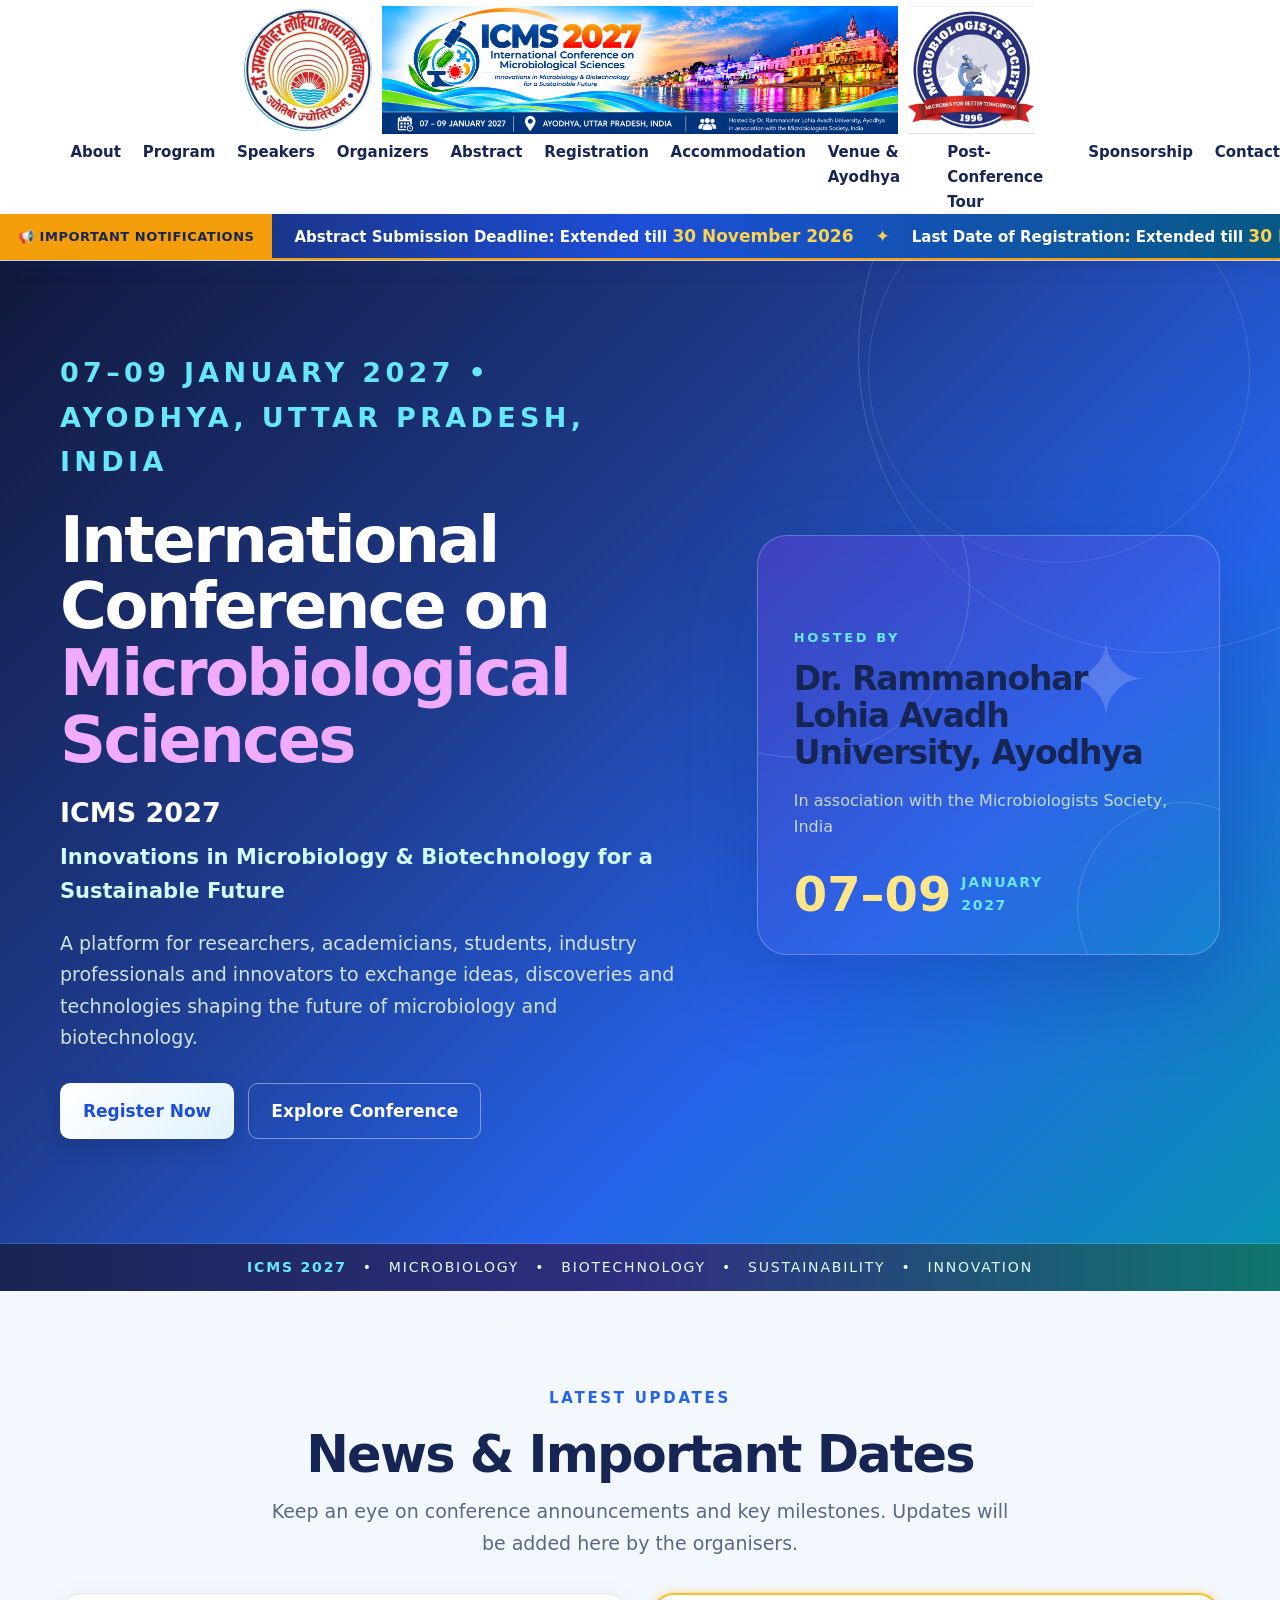
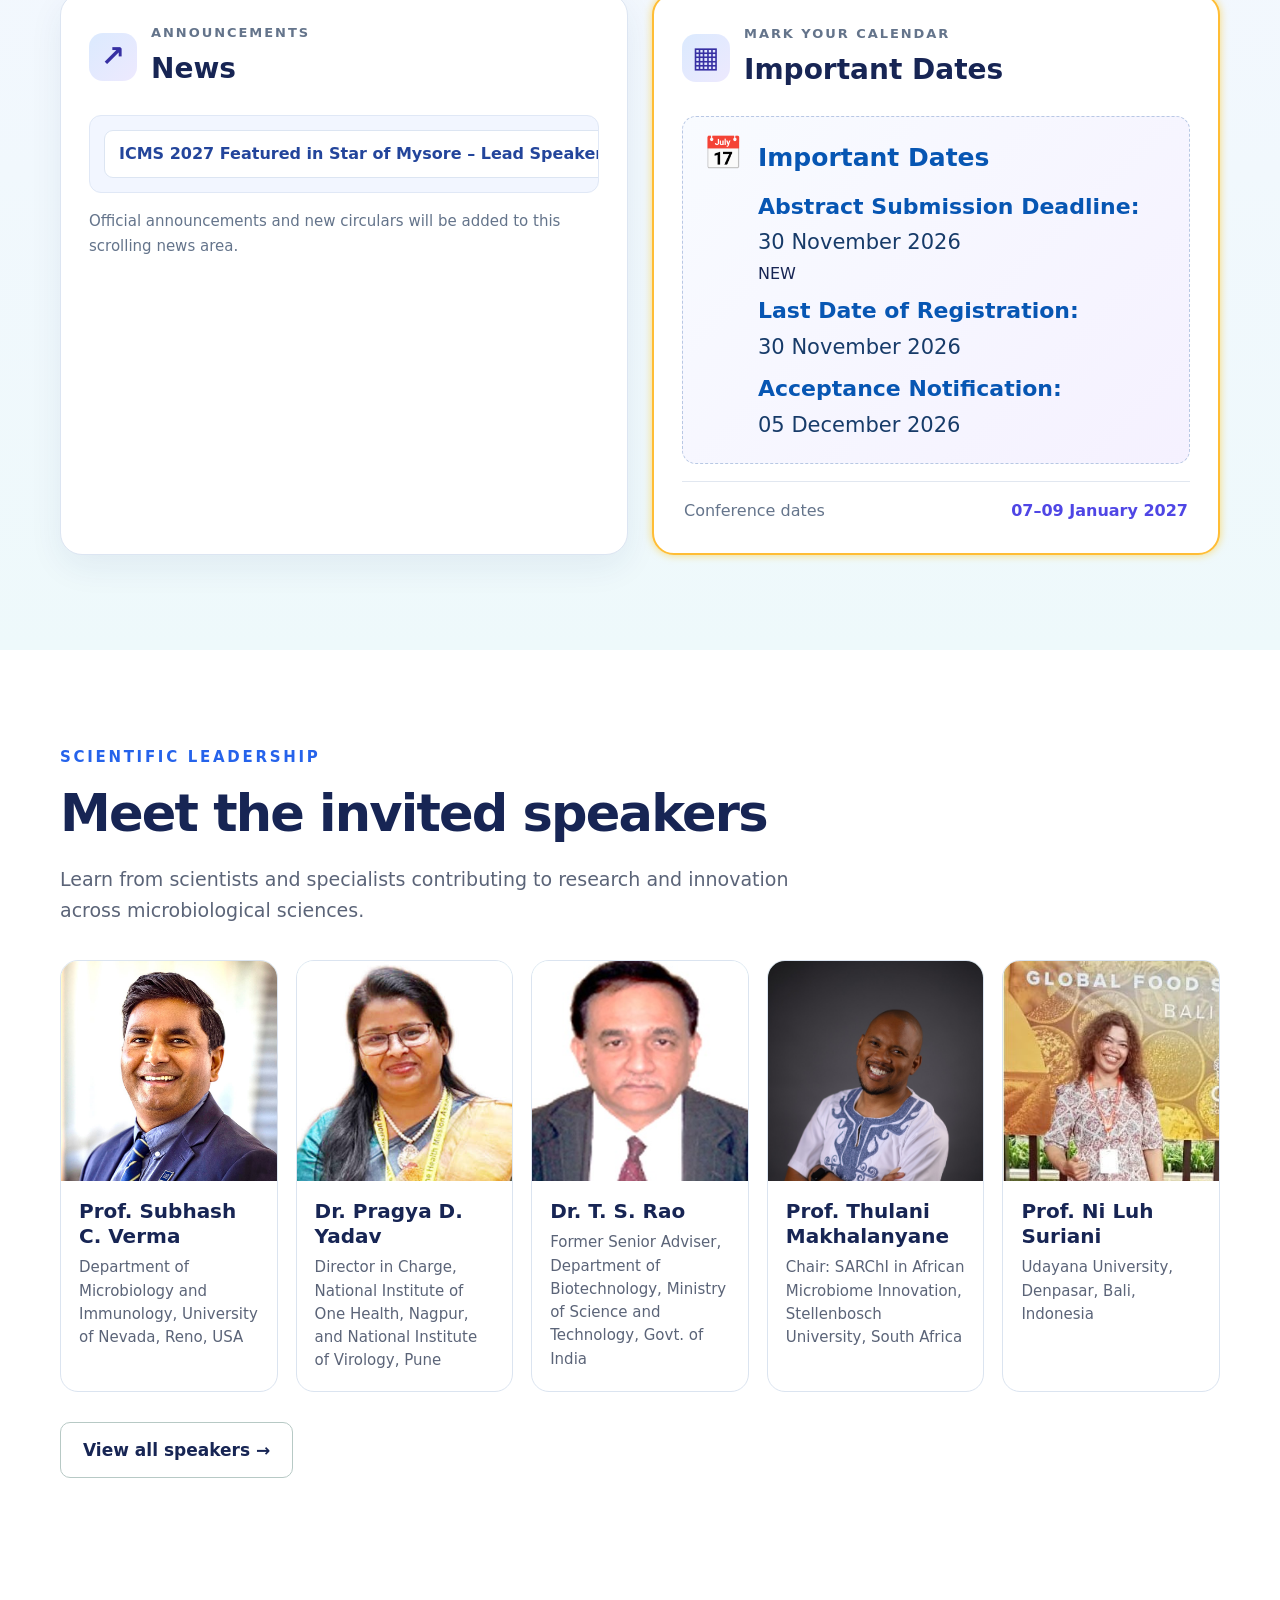
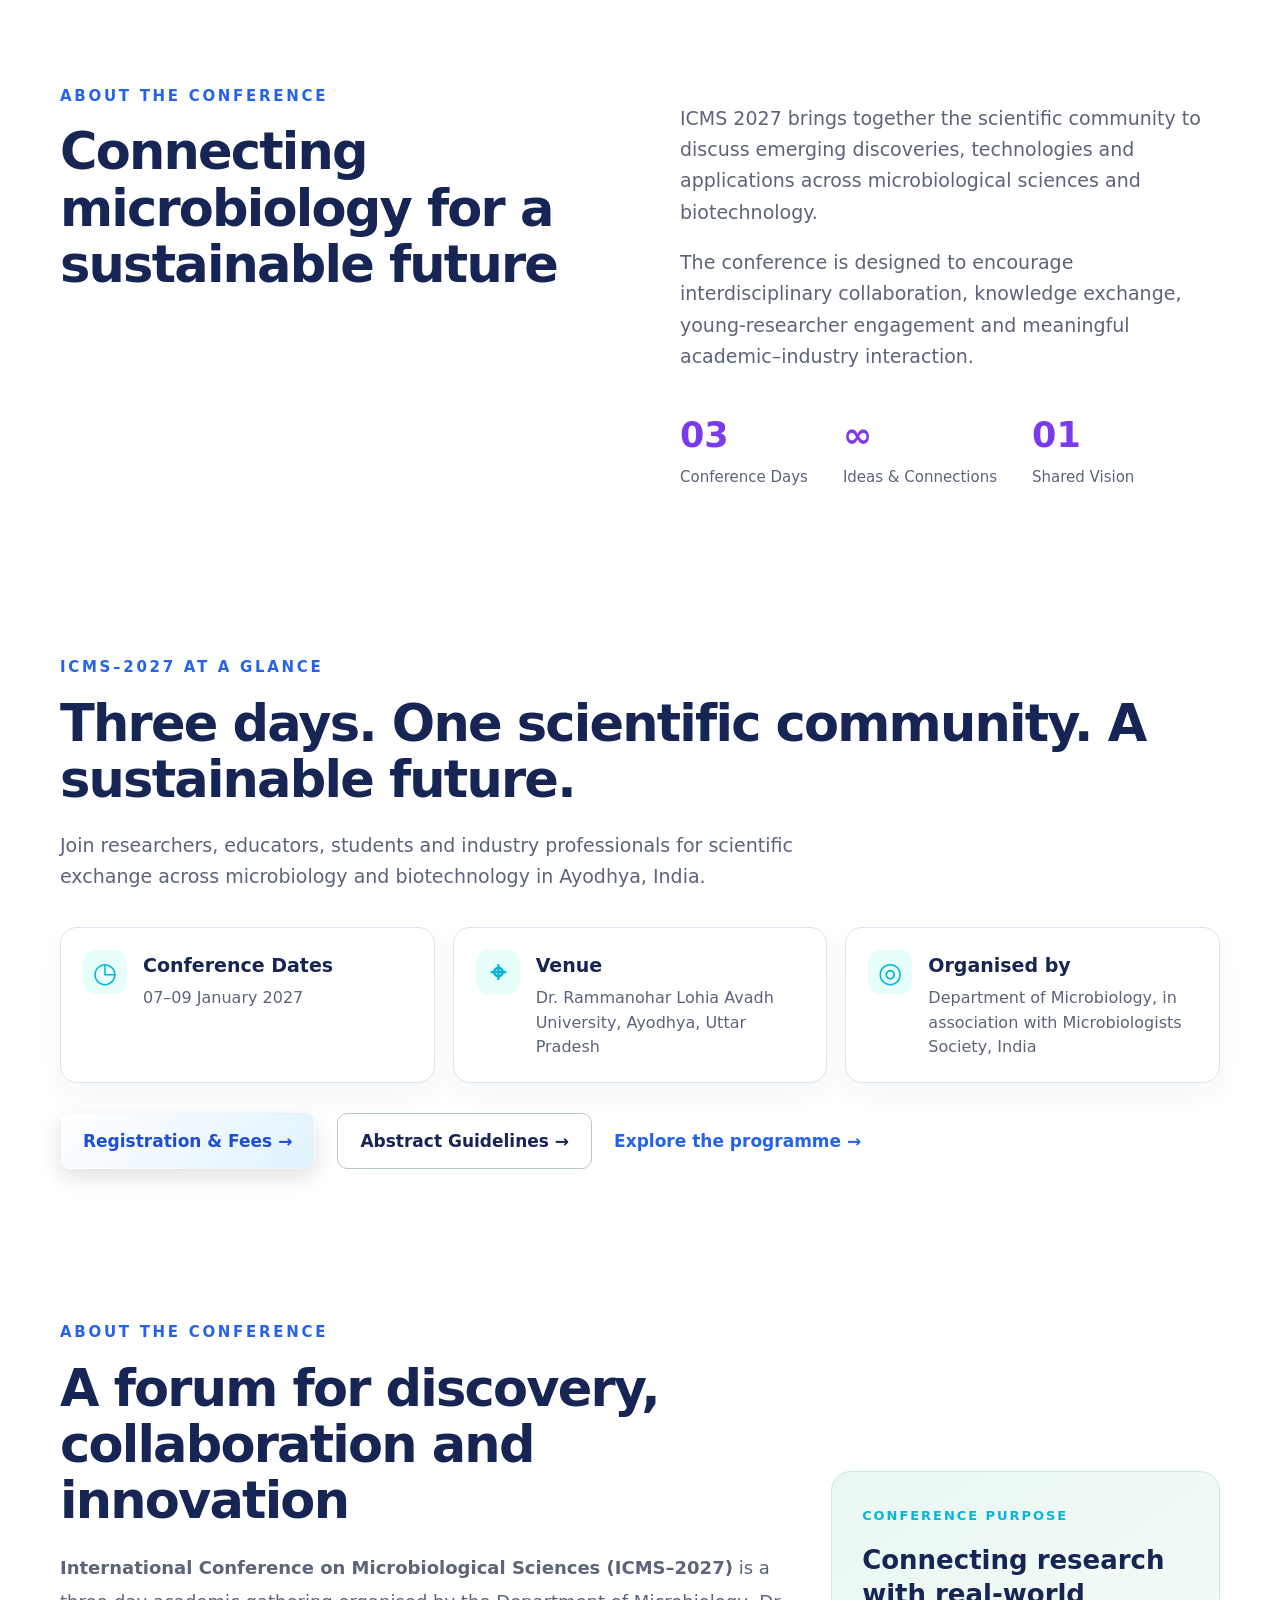
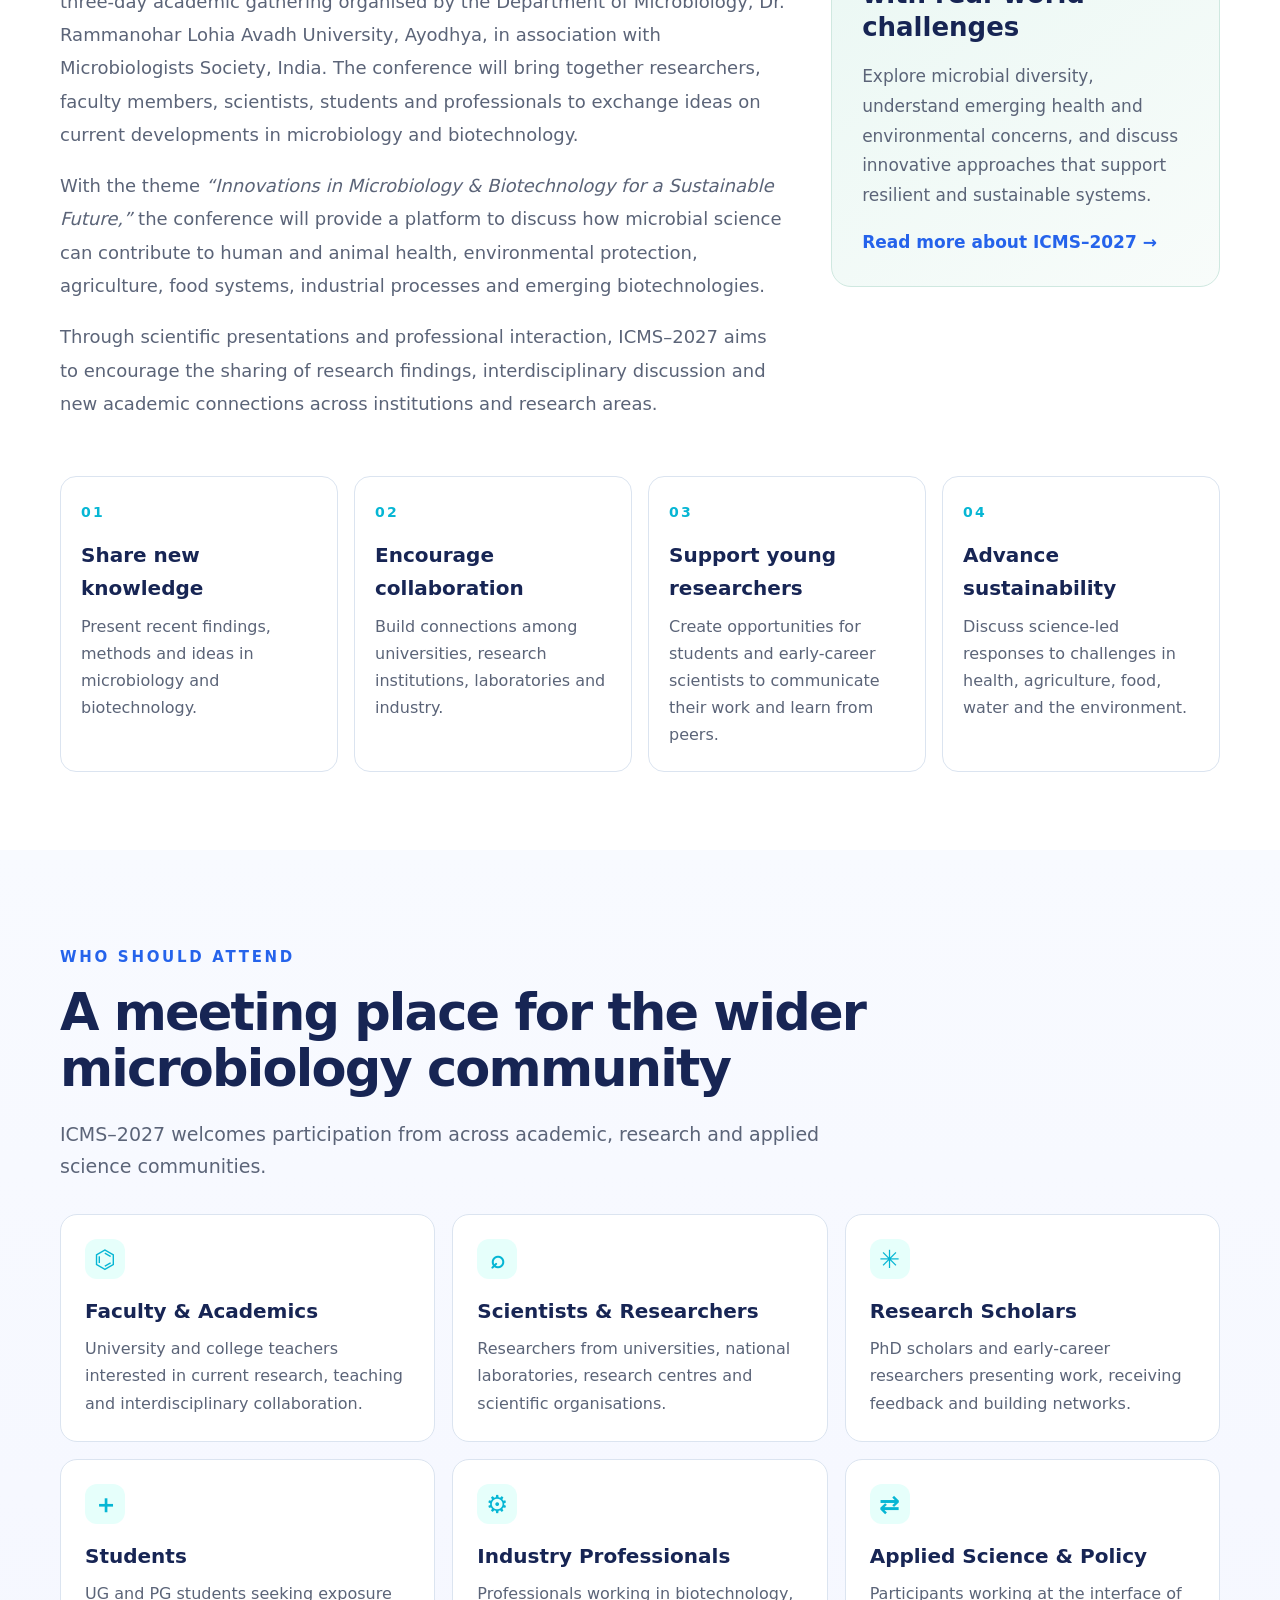
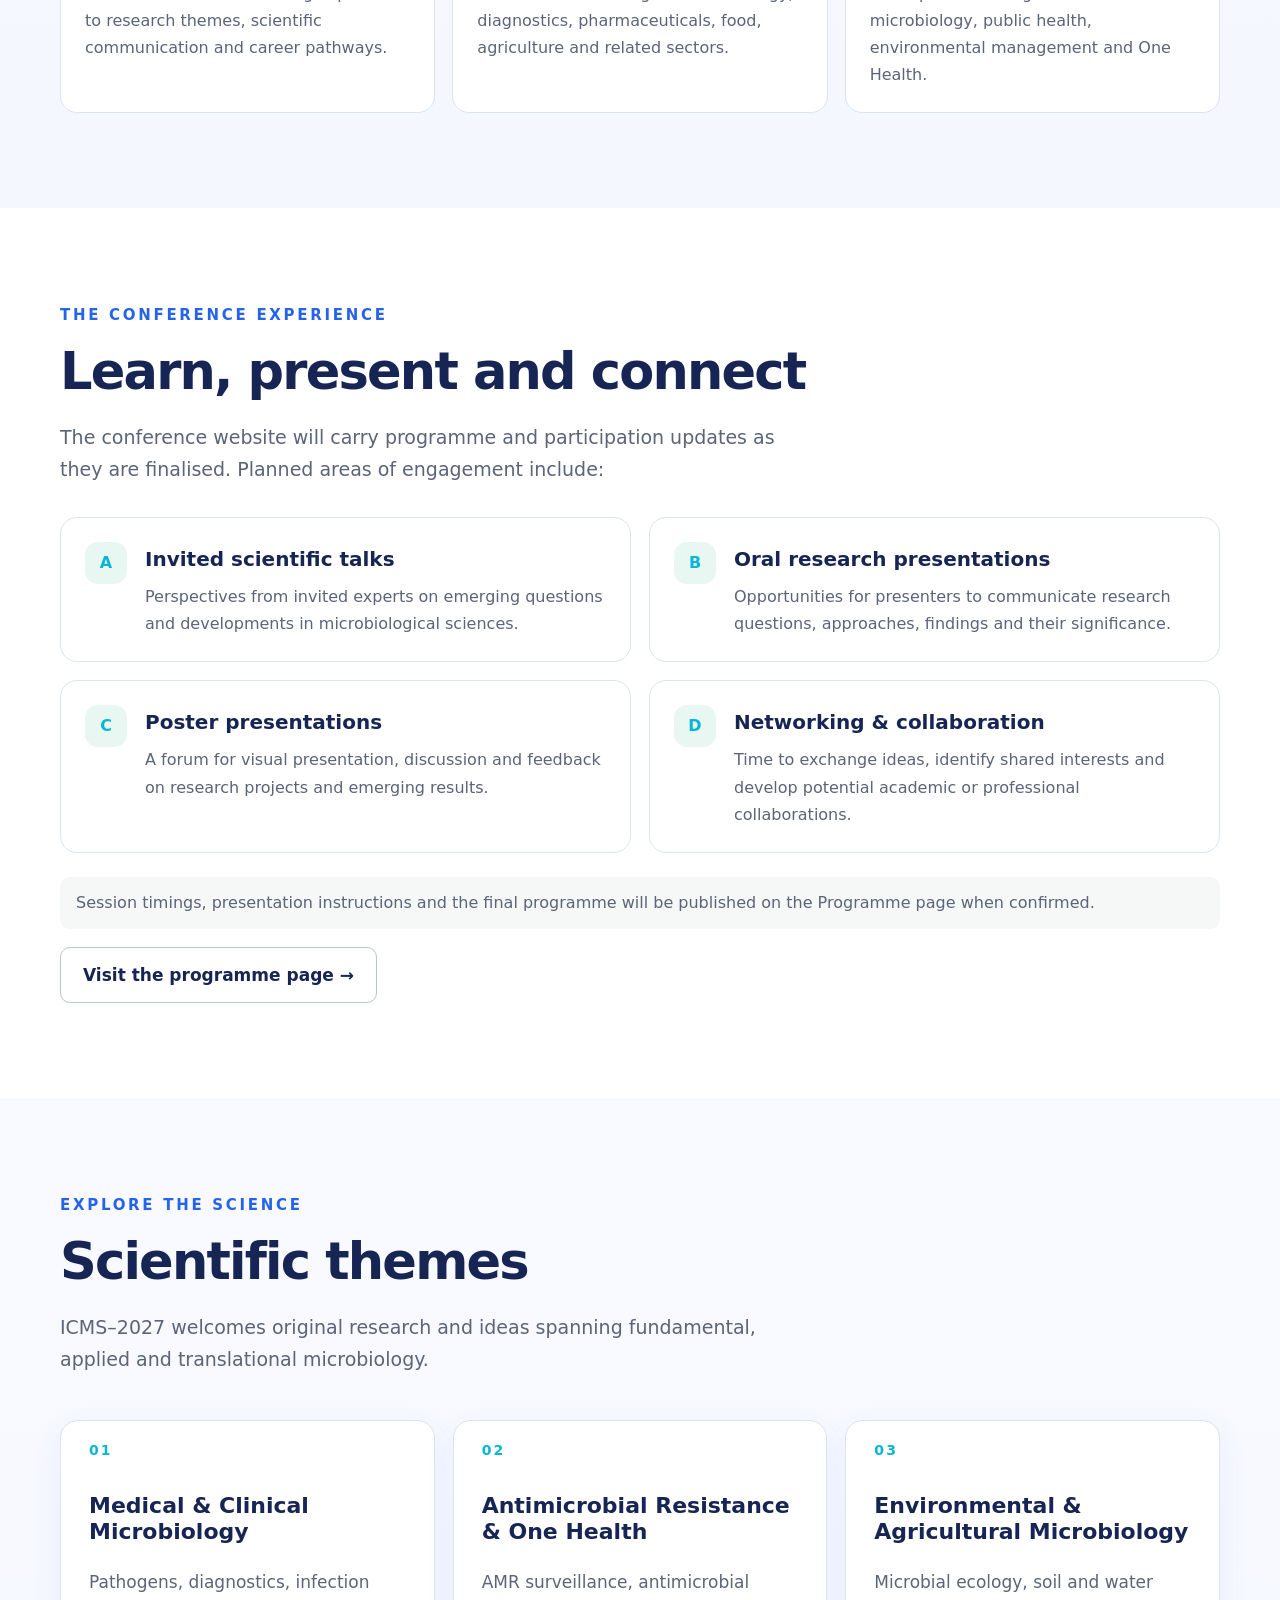
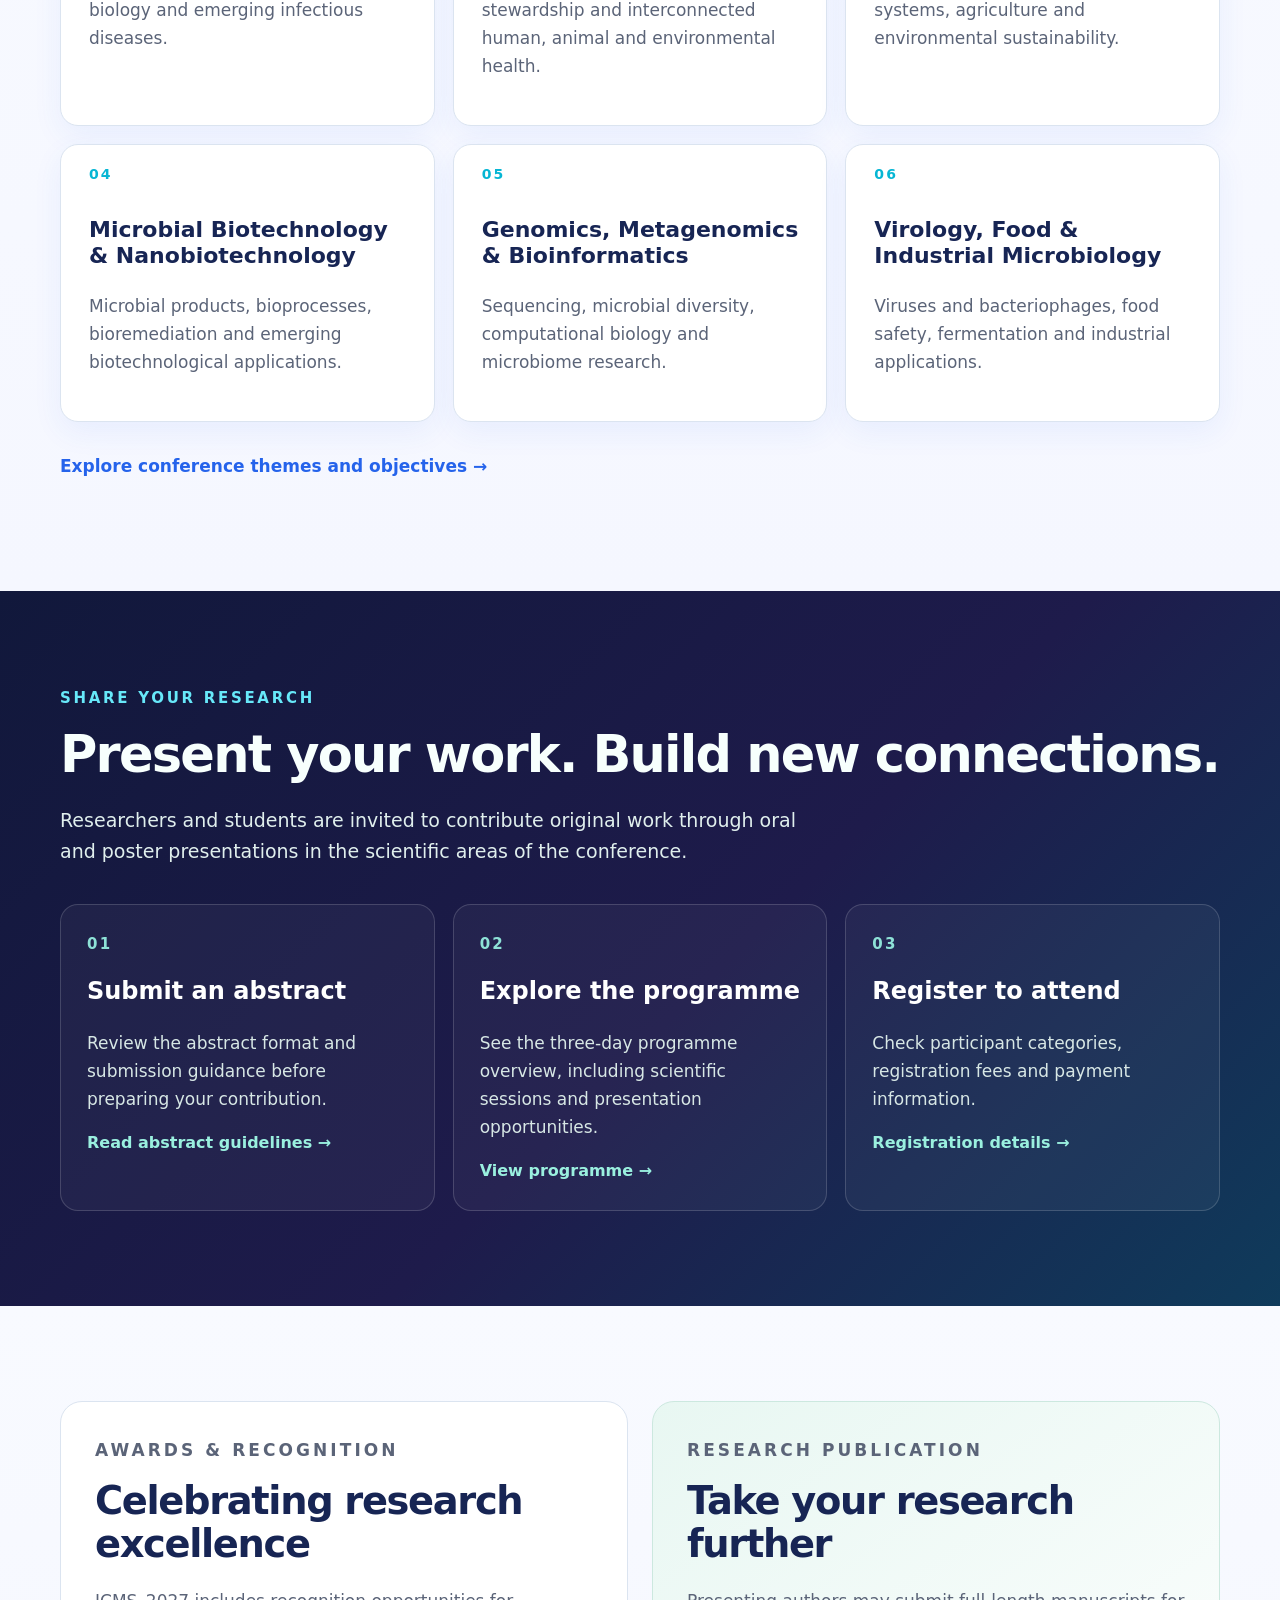
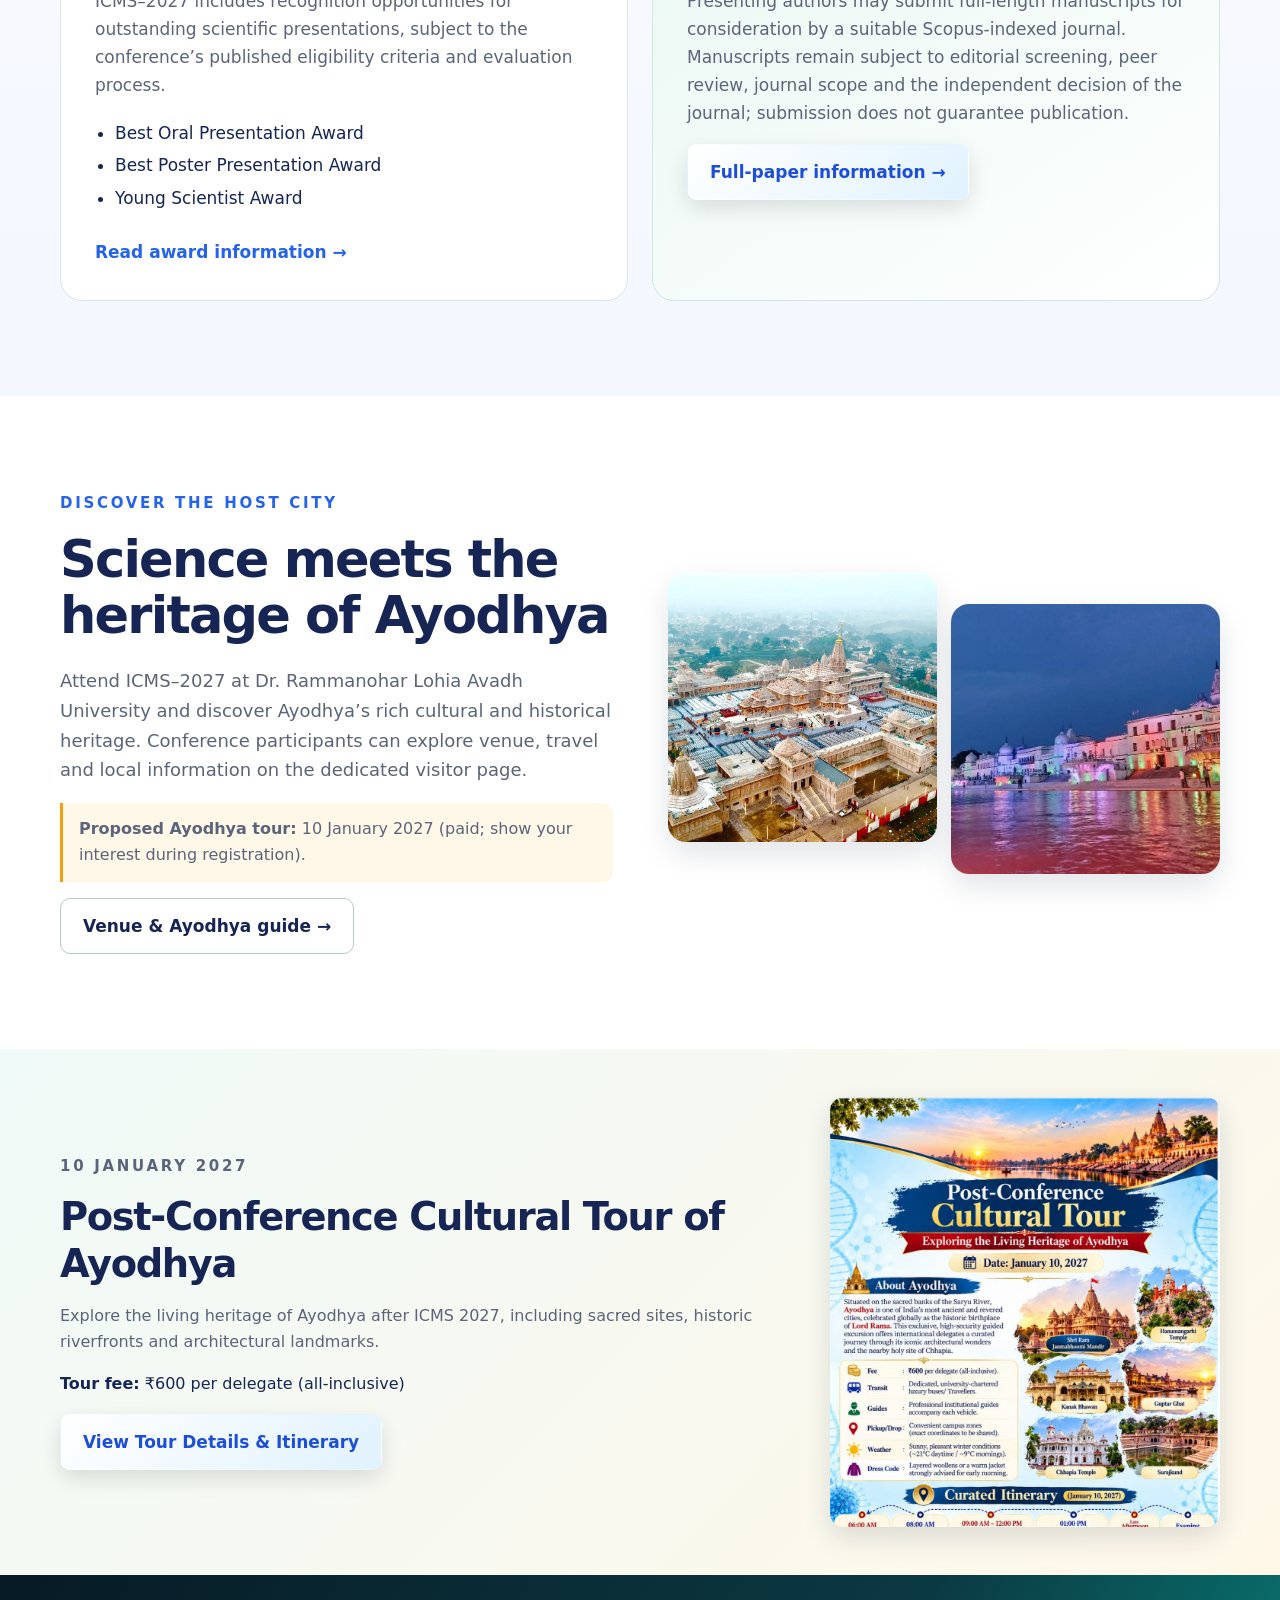
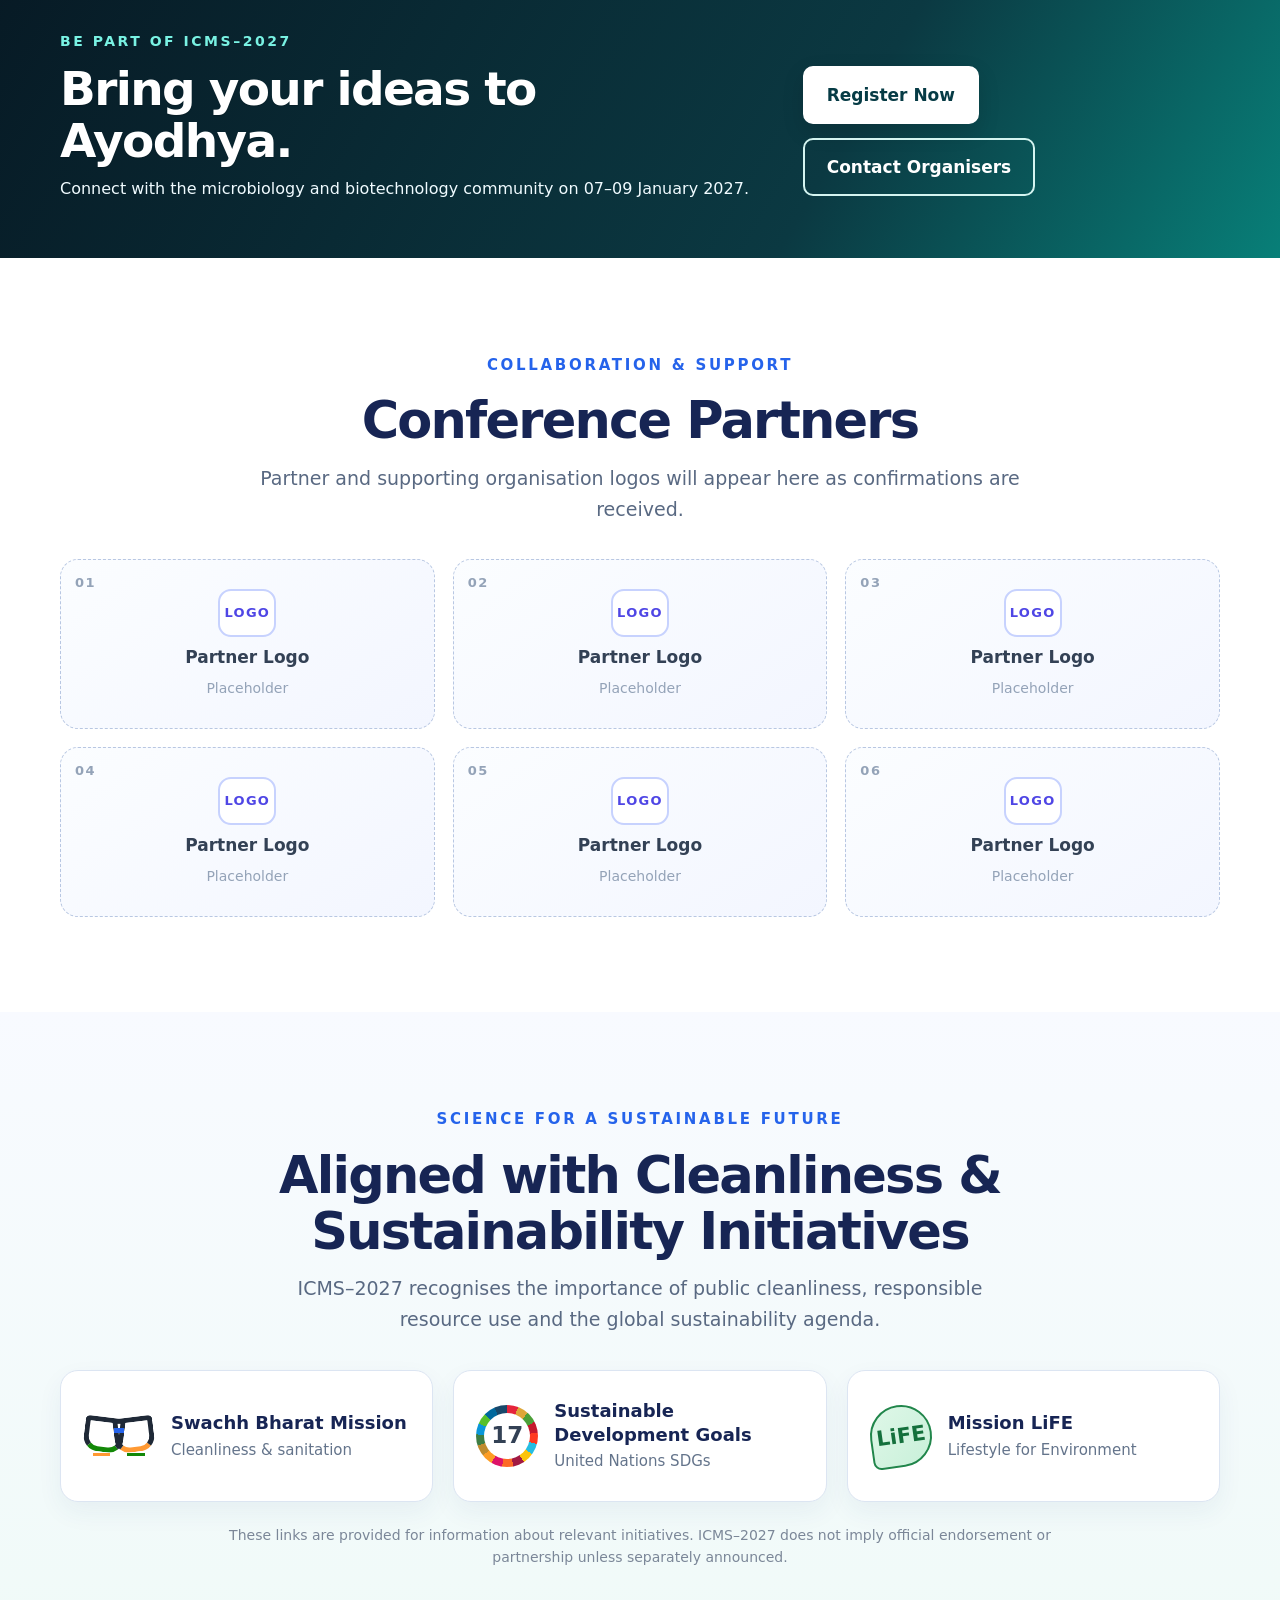
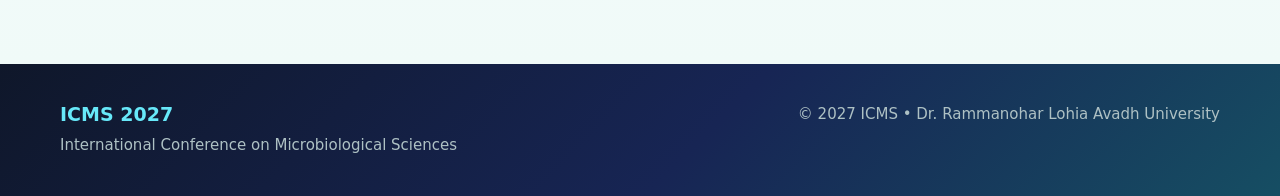
==== commit 45fd4236: "Update index.html" ====
--- a/index.html
+++ b/index.html
@@ -172,7 +172,7 @@
           <span class="icms-date-symbol" aria-hidden="true">📅</span>
 <div>
   <strong>Important Dates</strong>
-  <p><strong>Abstract Submission Deadline:</strong> 30 November 2026</p>
+  <p><strong>Abstract Submission Deadline:</strong> 30 November 2026</p> <span class="new-label">NEW</span>
   <p><strong>Last Date of Registration:</strong> 30 November 2026</p>
   <p><strong>Acceptance Notification:</strong> 05 December 2026</p>
 </div>
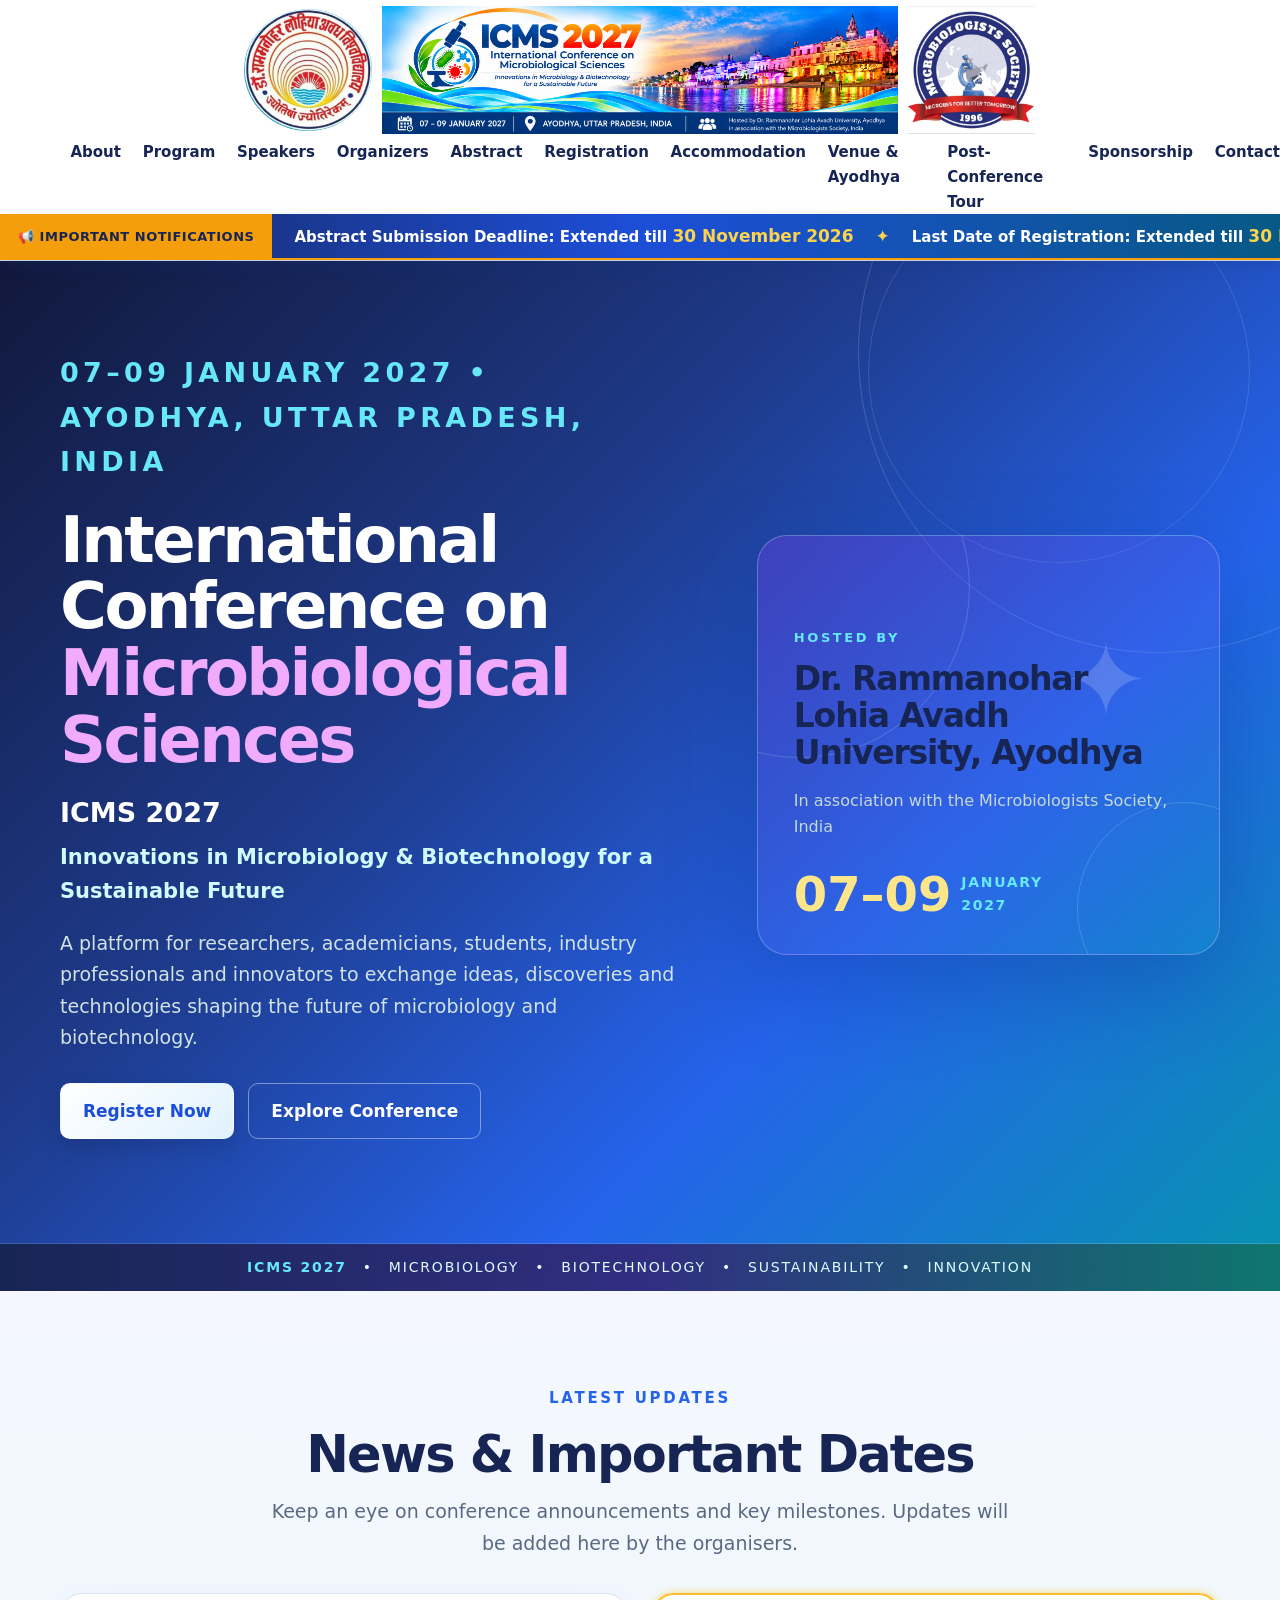
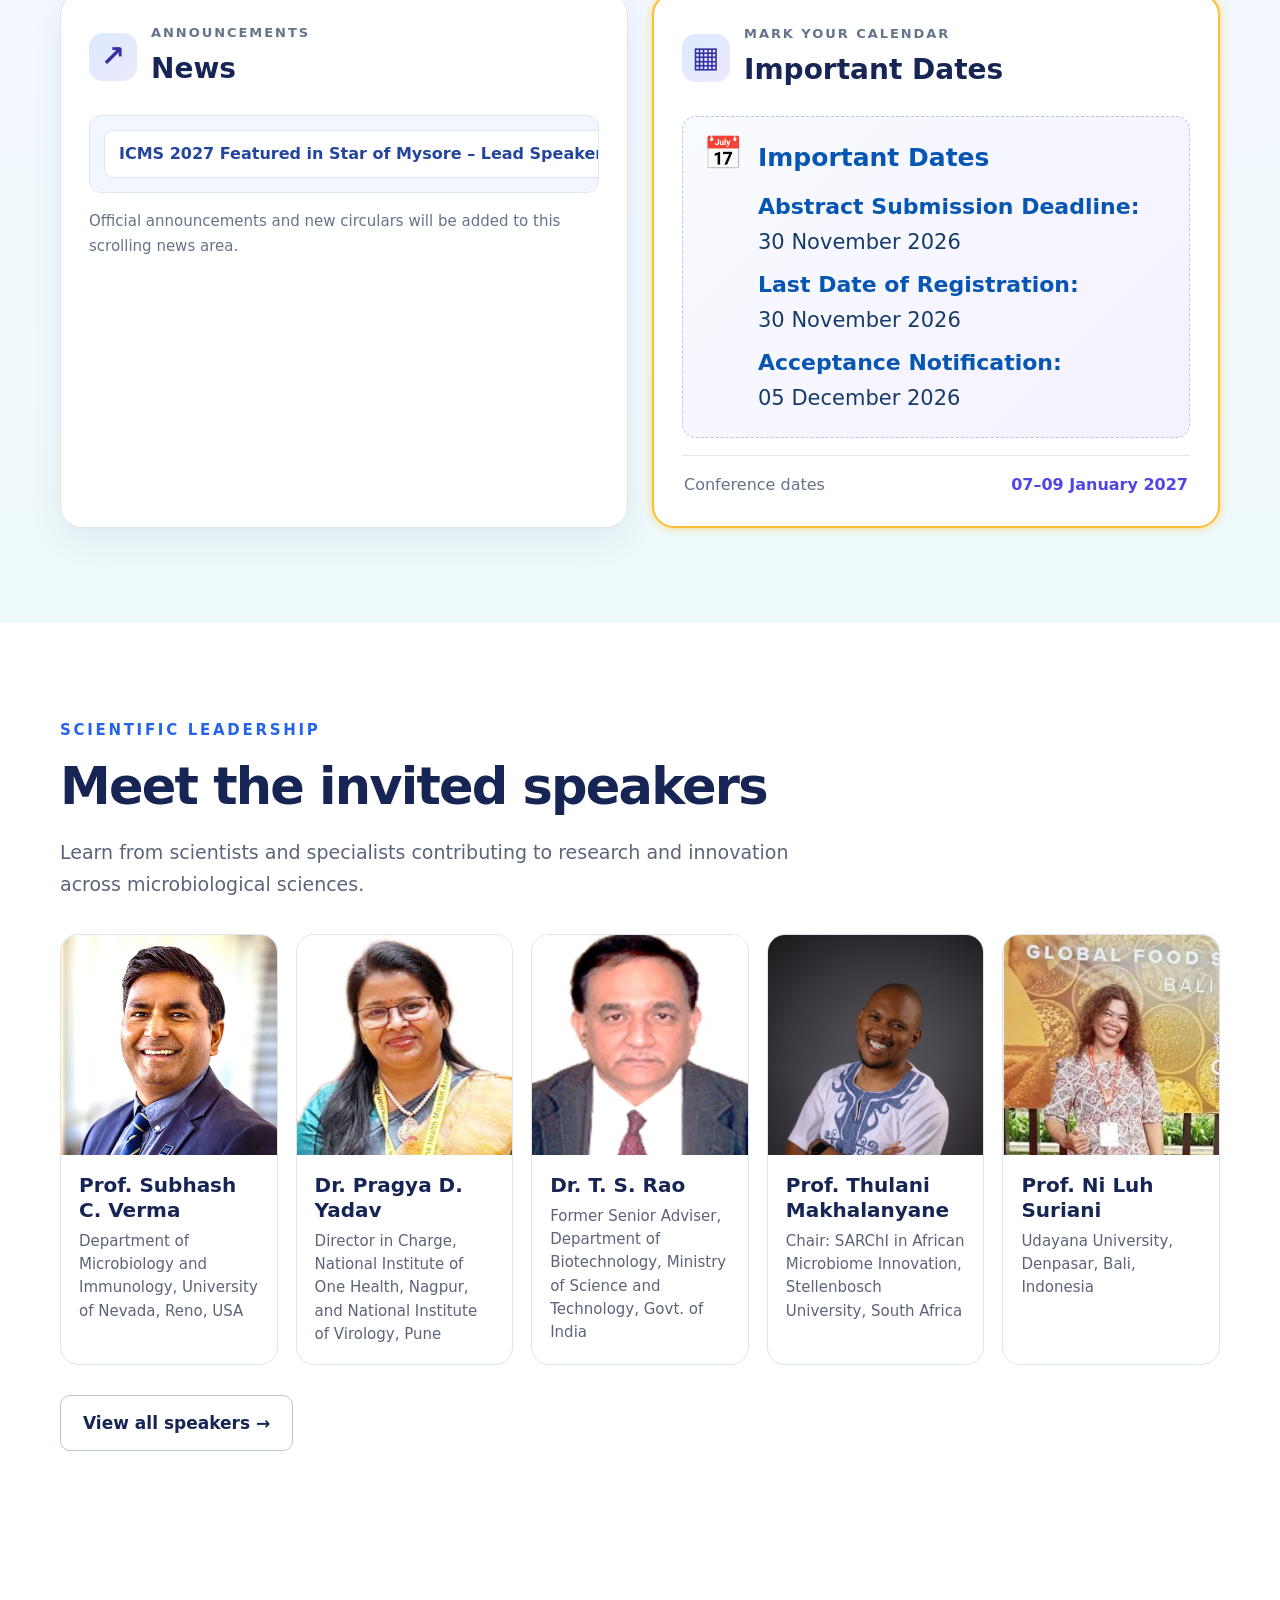
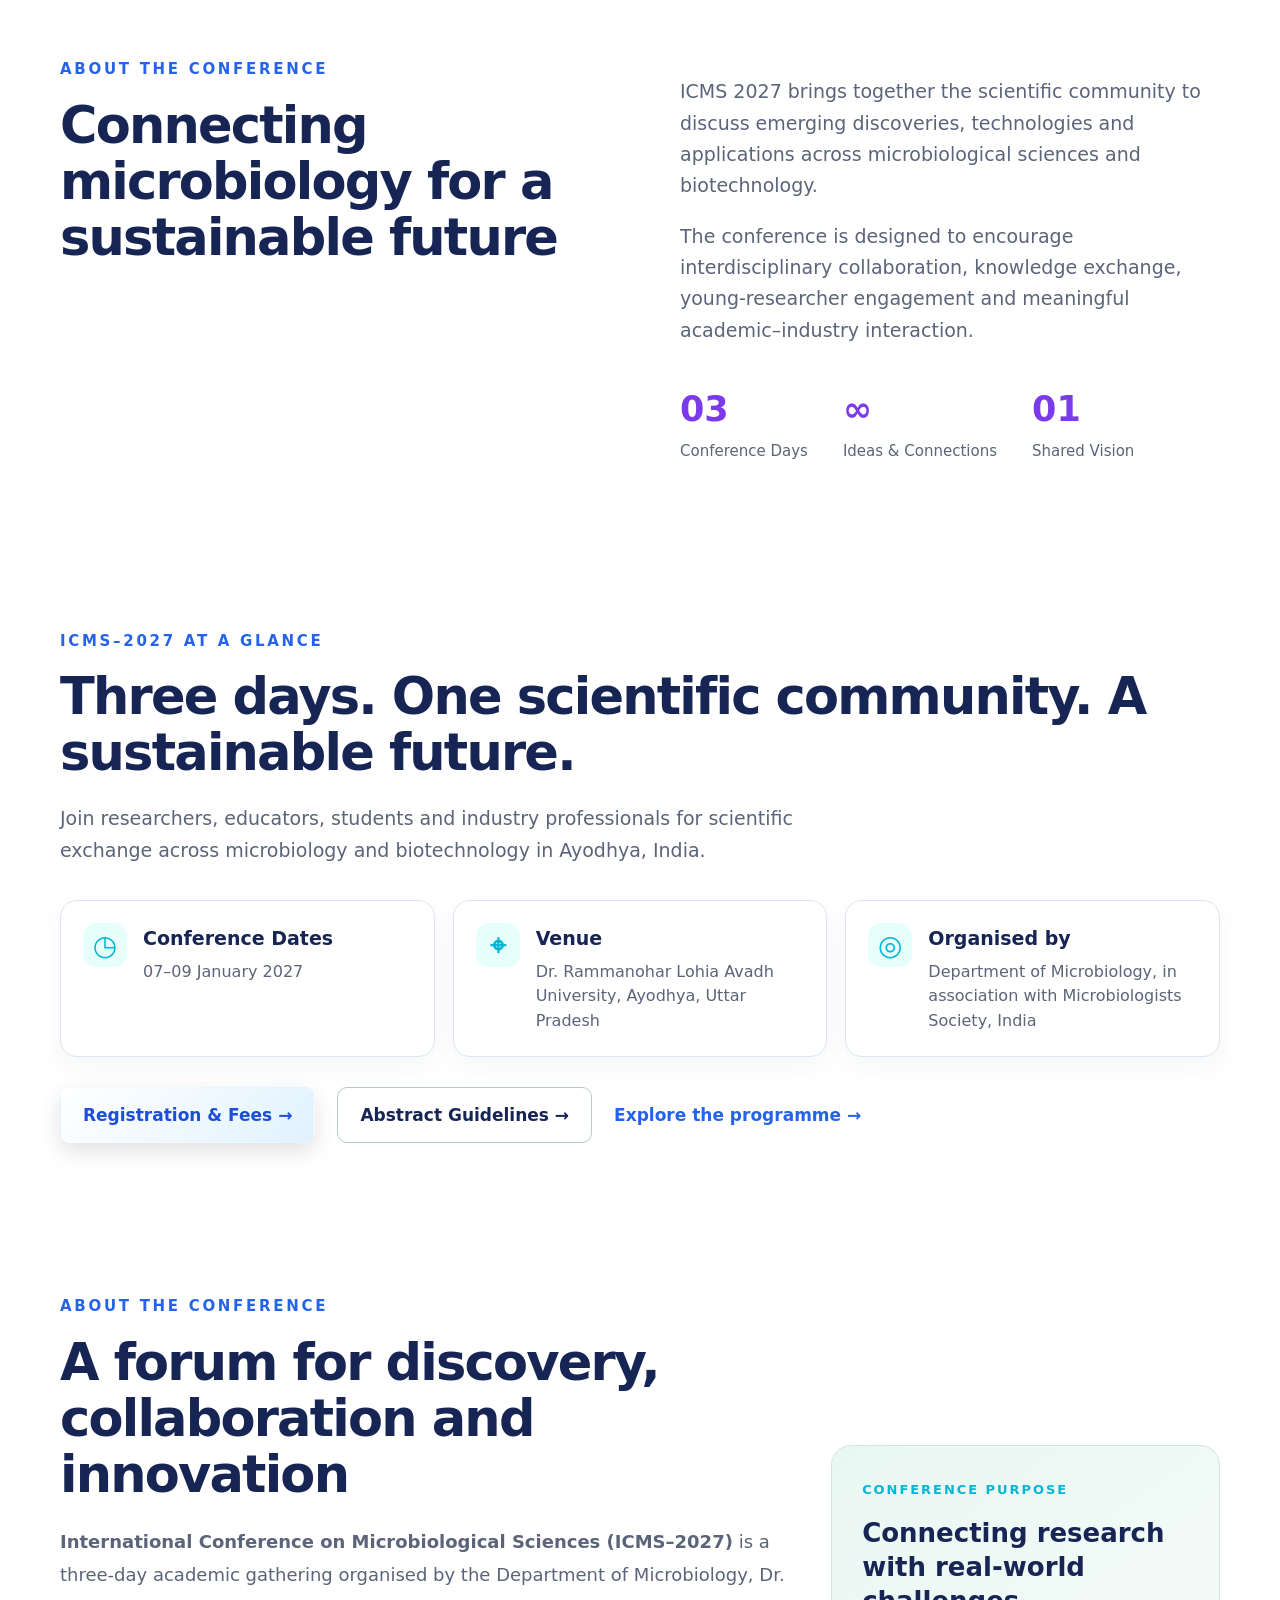
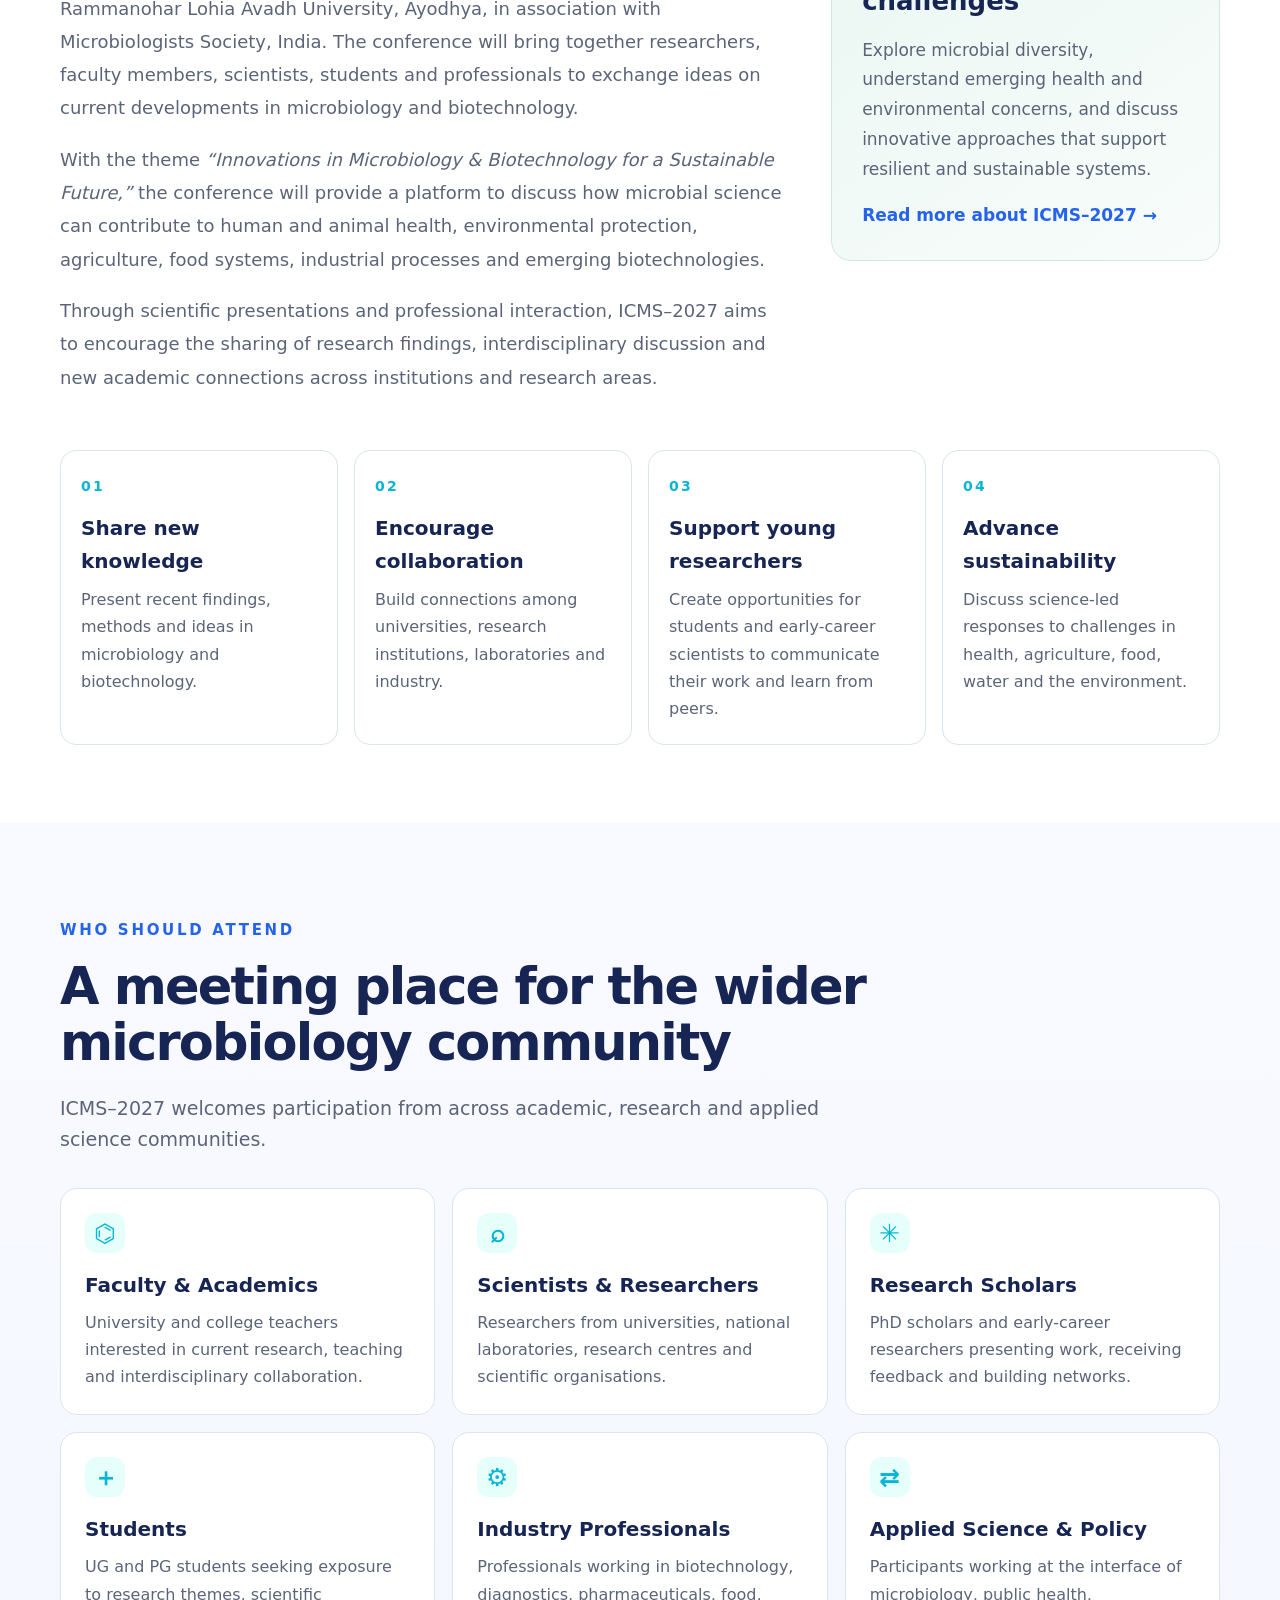
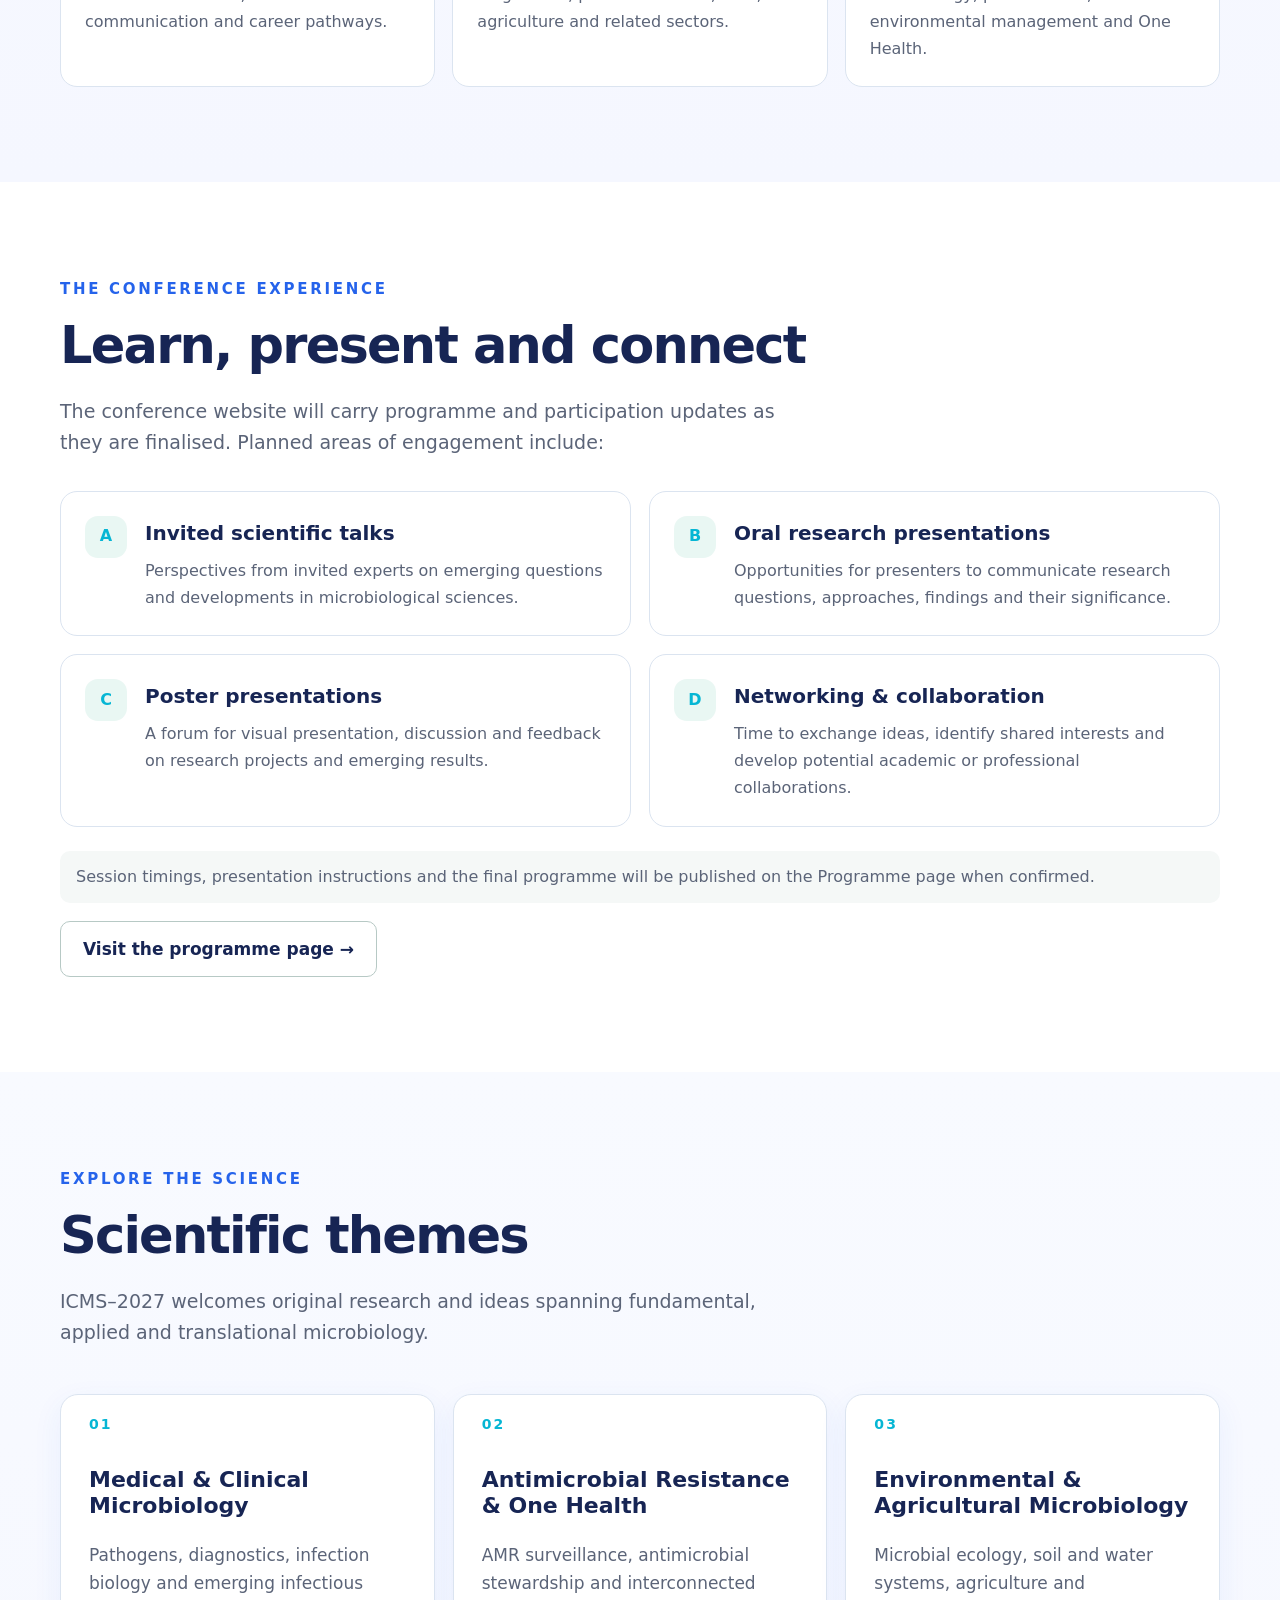
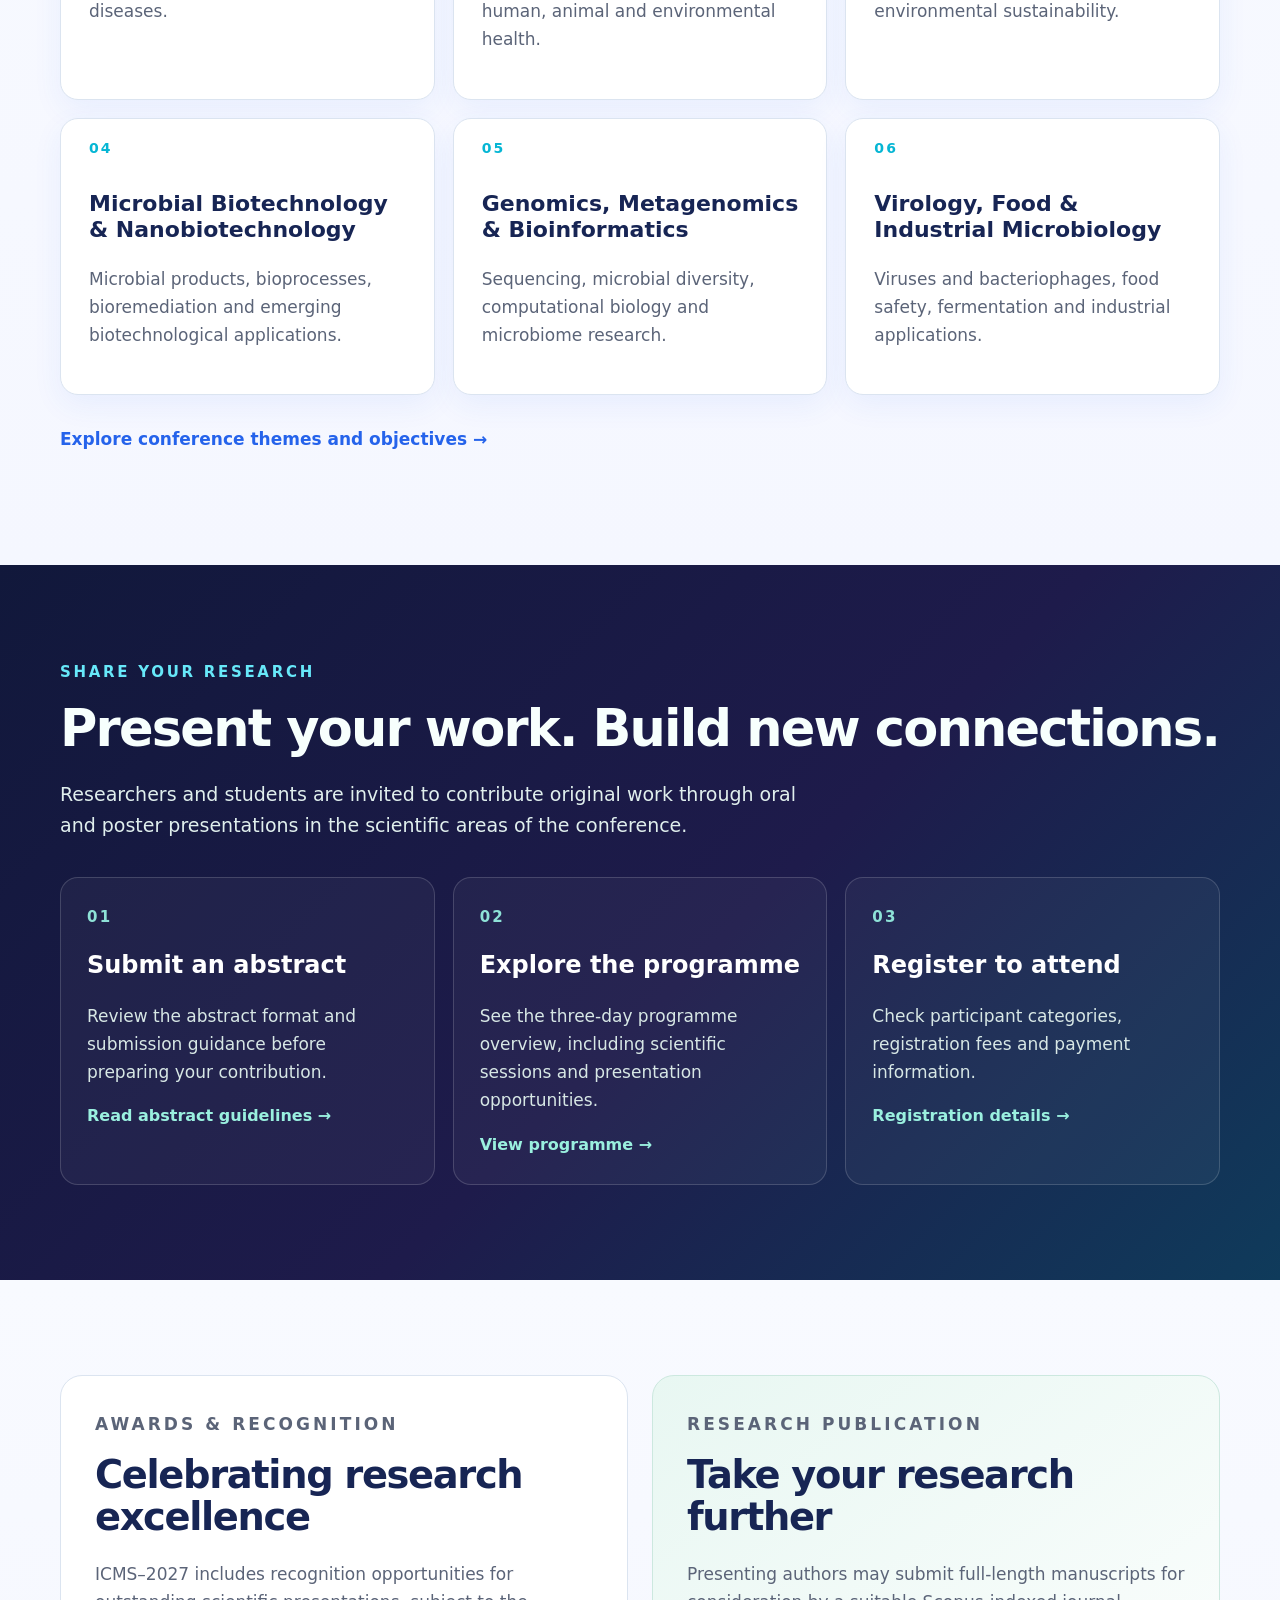
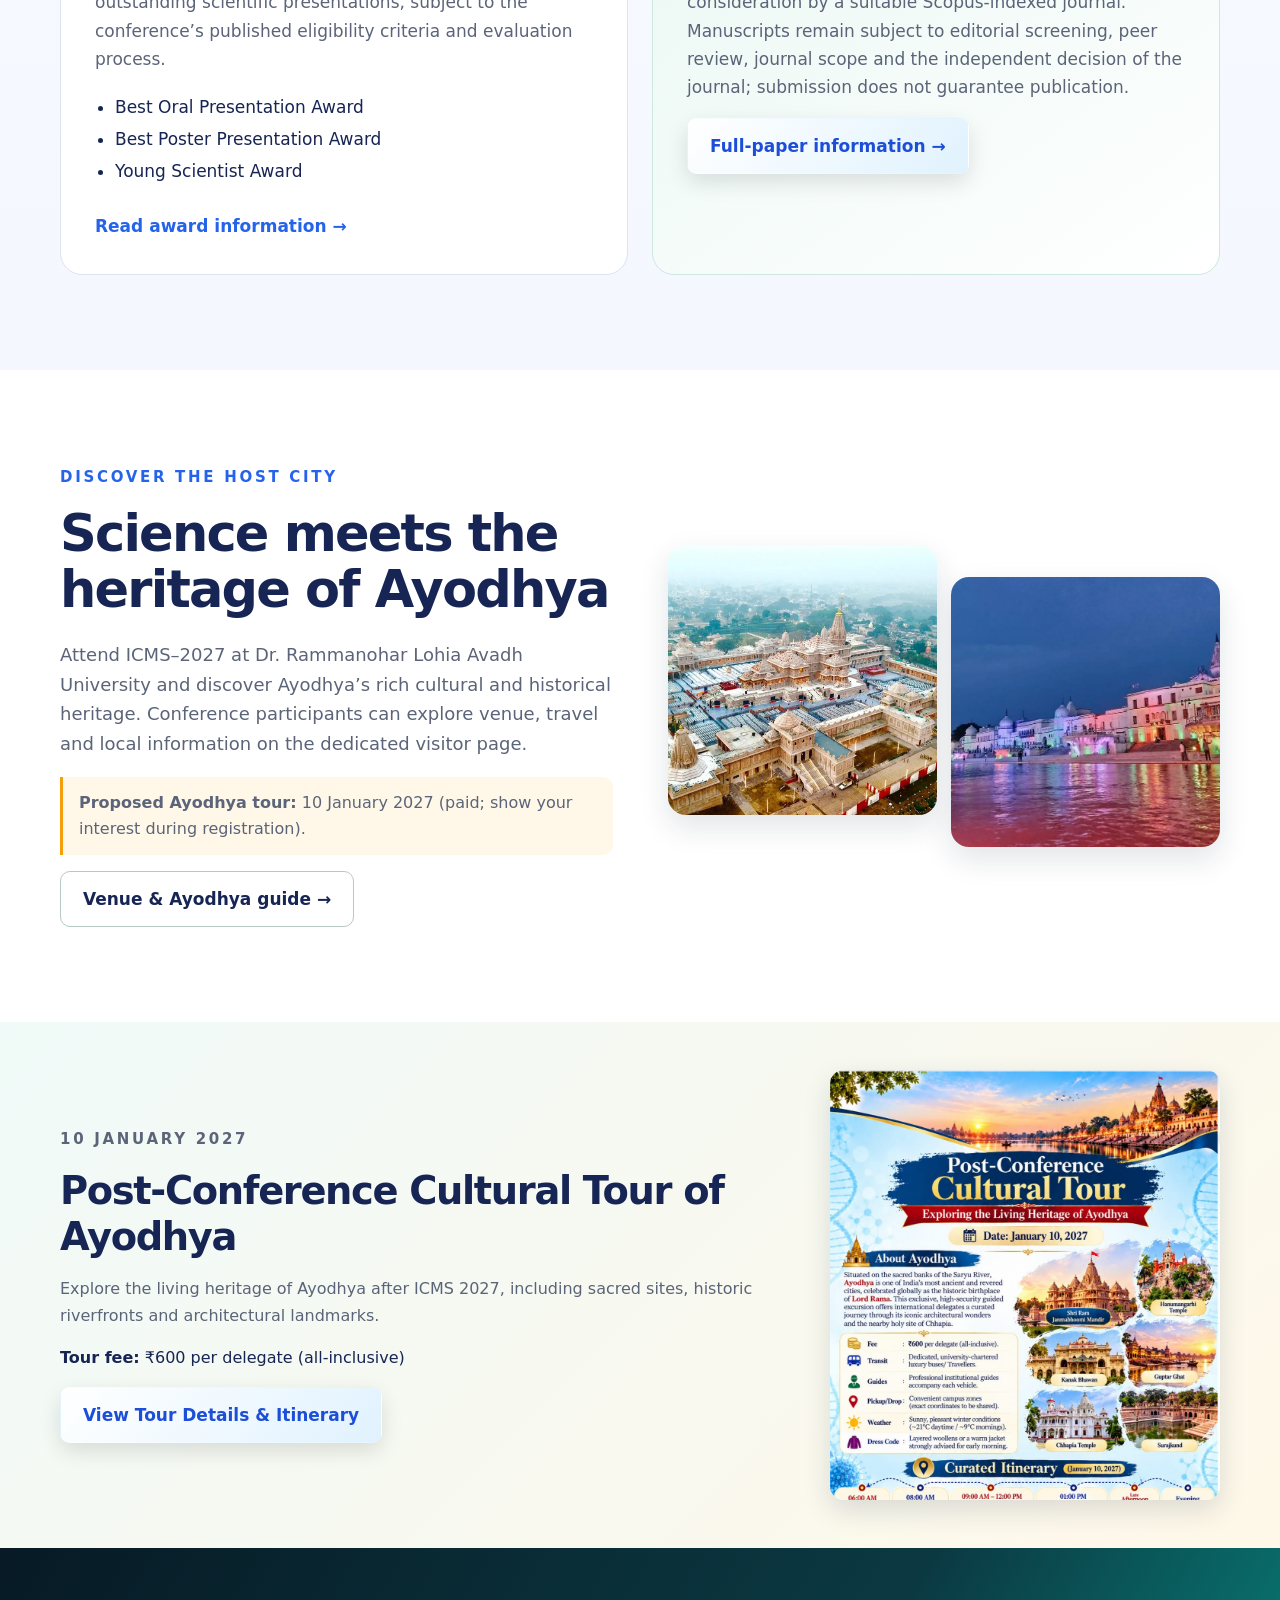
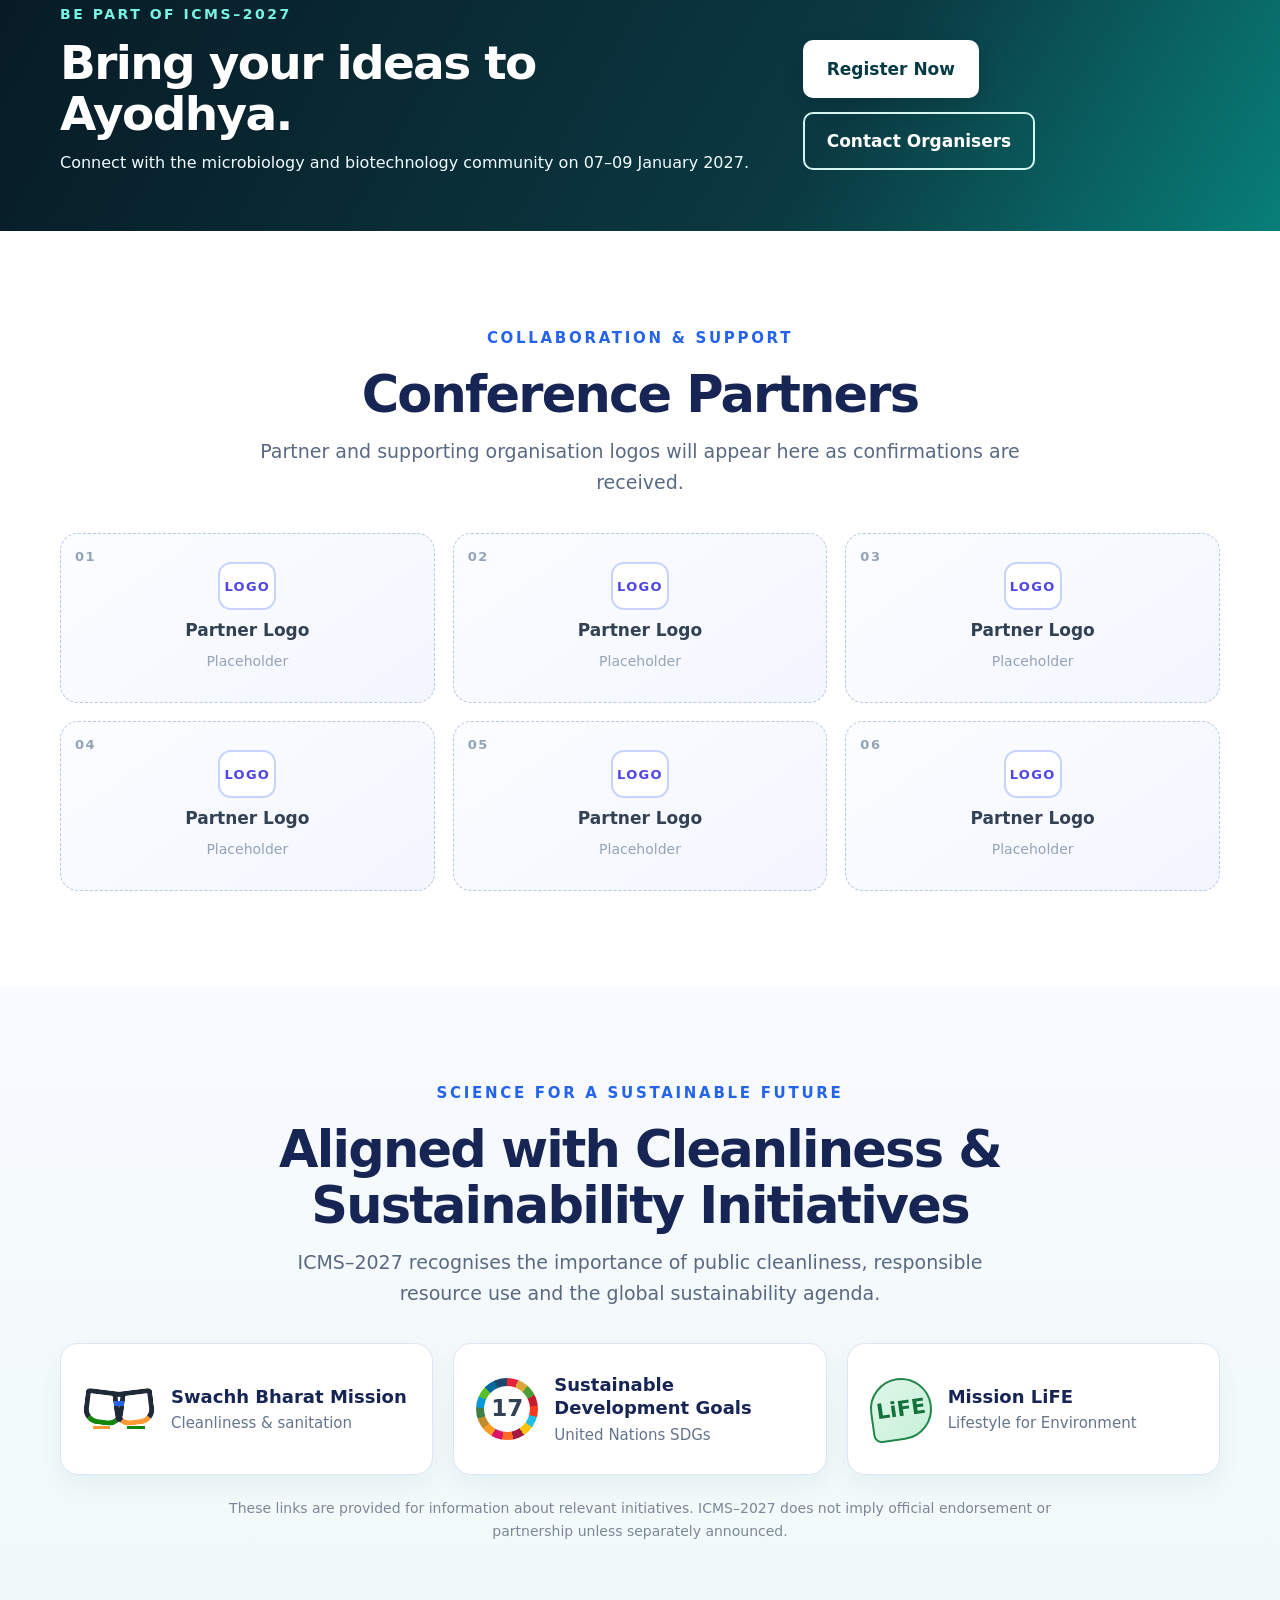
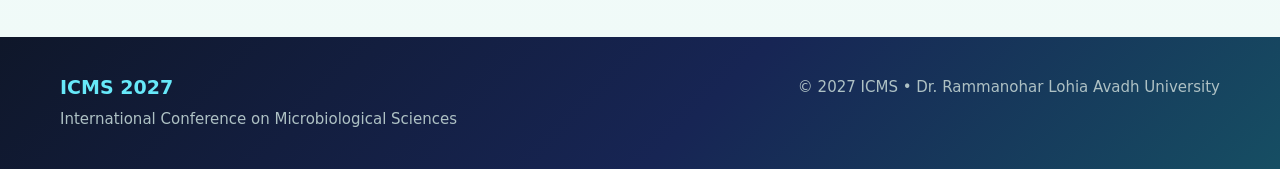
==== commit 077a2129: "Update index.html" ====
--- a/index.html
+++ b/index.html
@@ -172,7 +172,7 @@
           <span class="icms-date-symbol" aria-hidden="true">📅</span>
 <div>
   <strong>Important Dates</strong>
-  <p><strong>Abstract Submission Deadline:</strong> 30 November 2026</p> <span class="new-label">NEW</span>
+  <p><strong>Abstract Submission Deadline:</strong> 30 November 2026</p>
   <p><strong>Last Date of Registration:</strong> 30 November 2026</p>
   <p><strong>Acceptance Notification:</strong> 05 December 2026</p>
 </div>
--- a/style.css
+++ b/style.css
@@ -872,3 +872,21 @@
     opacity: 0;
   }
 }
+.new-label {
+  display: inline-block;
+  background: #ff0000;
+  color: #ffffff;
+  font-size: 10px;
+  font-weight: bold;
+  padding: 3px 7px;
+  border-radius: 4px;
+  margin-left: 6px;
+  vertical-align: super;
+  animation: newBlink 1s infinite;
+}
+
+@keyframes newBlink {
+  50% {
+    opacity: 0.3;
+  }
+}
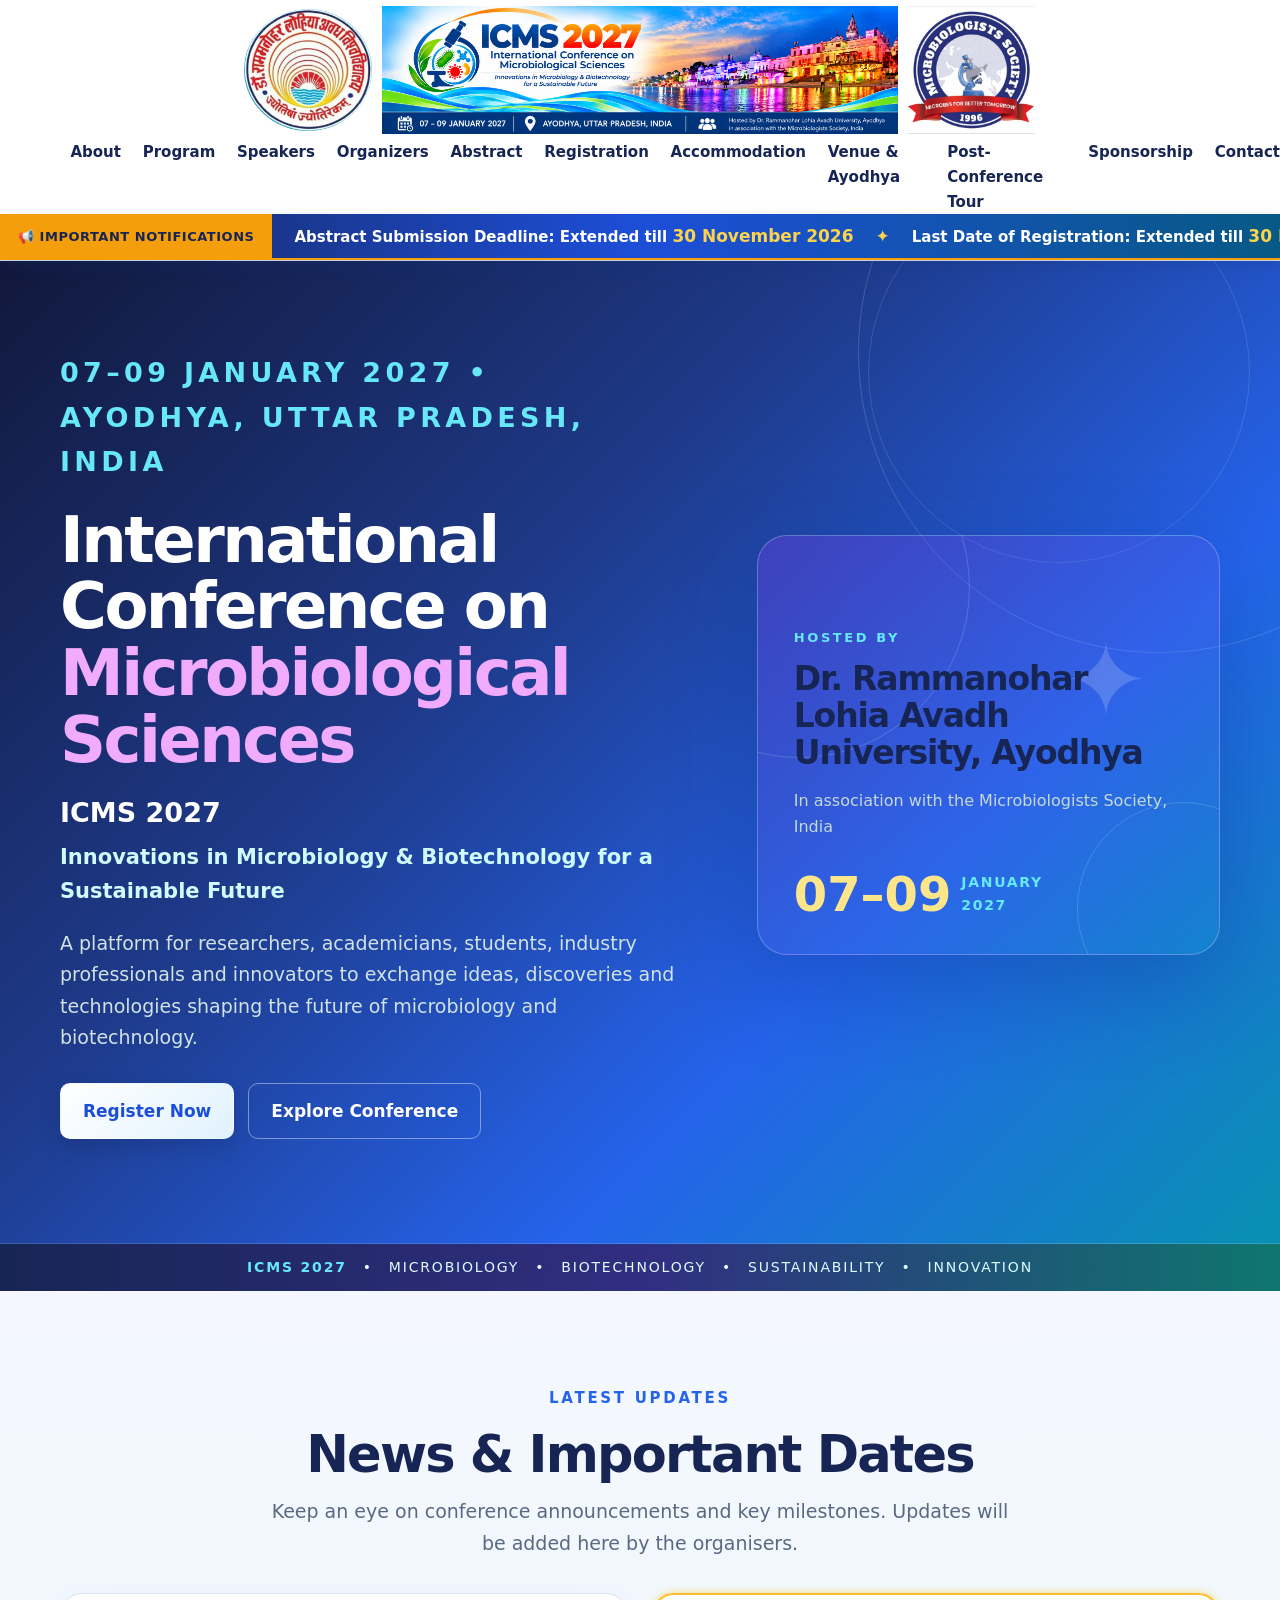
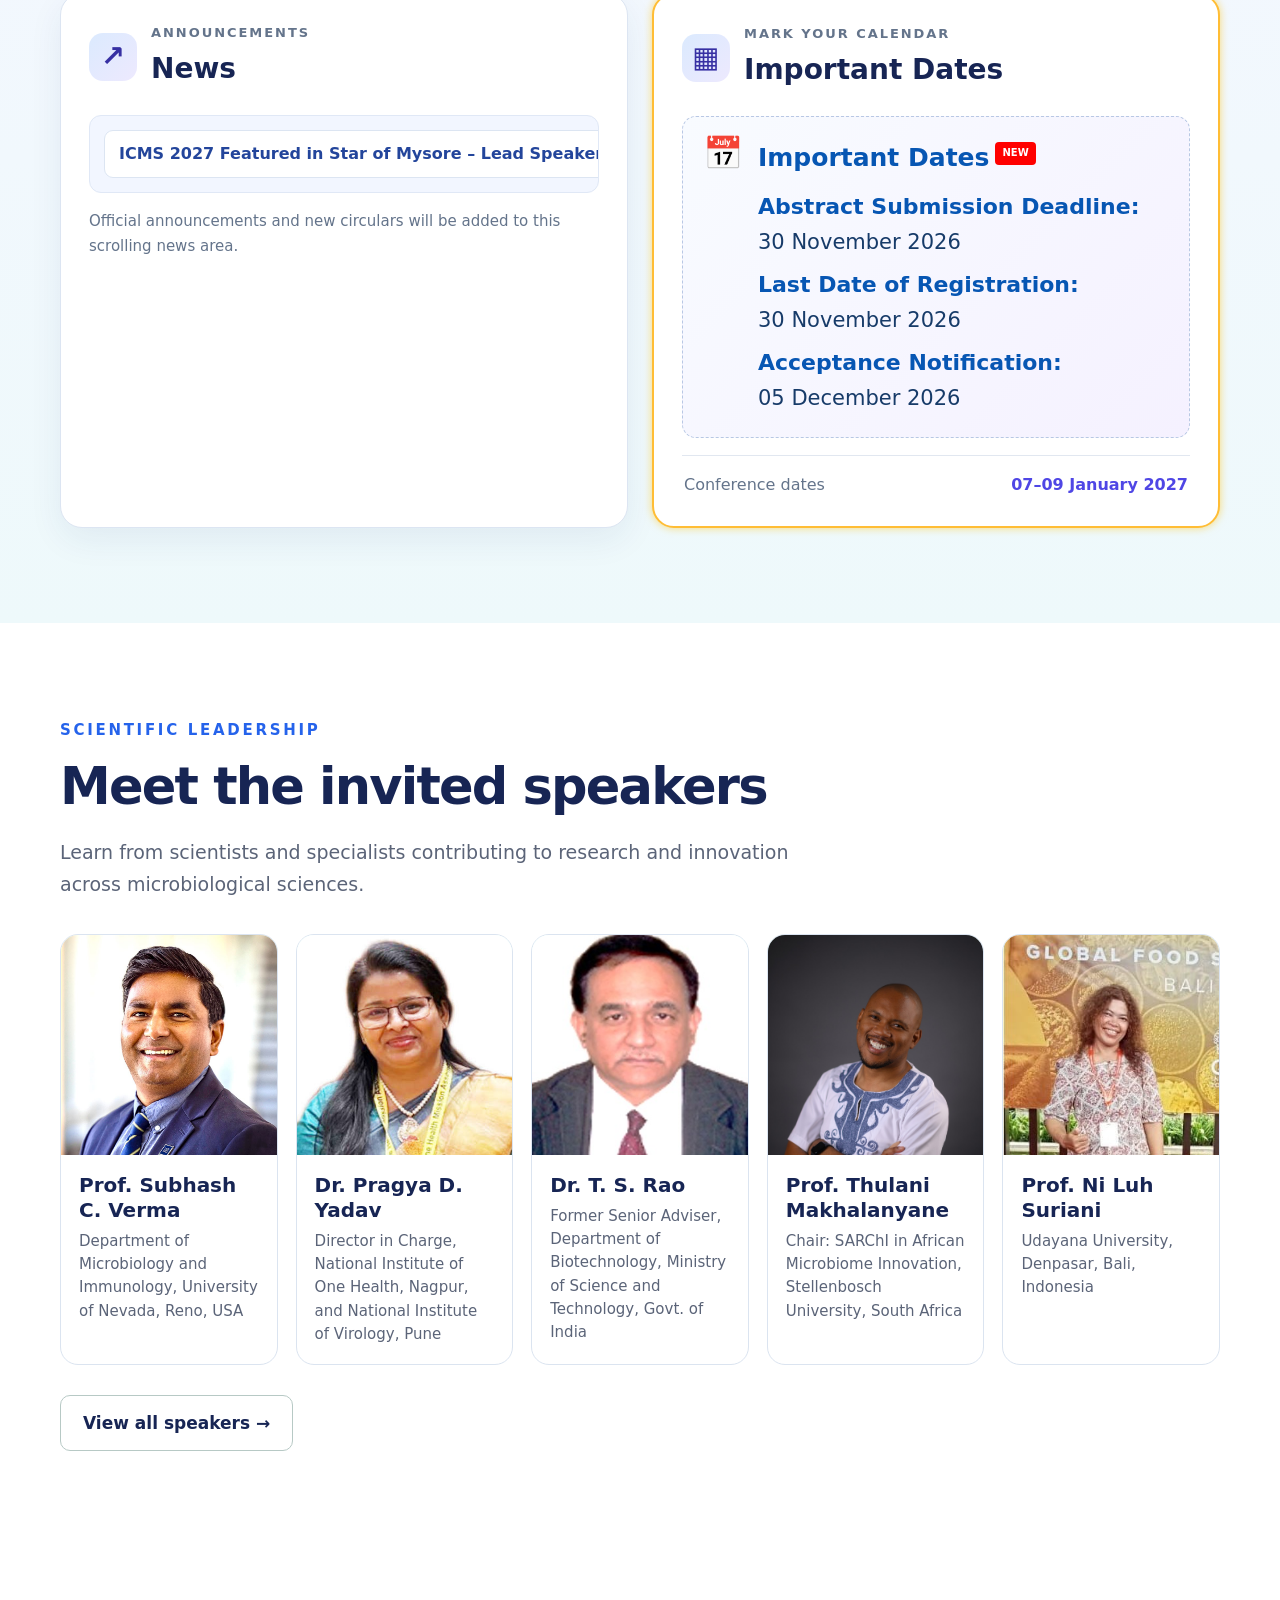
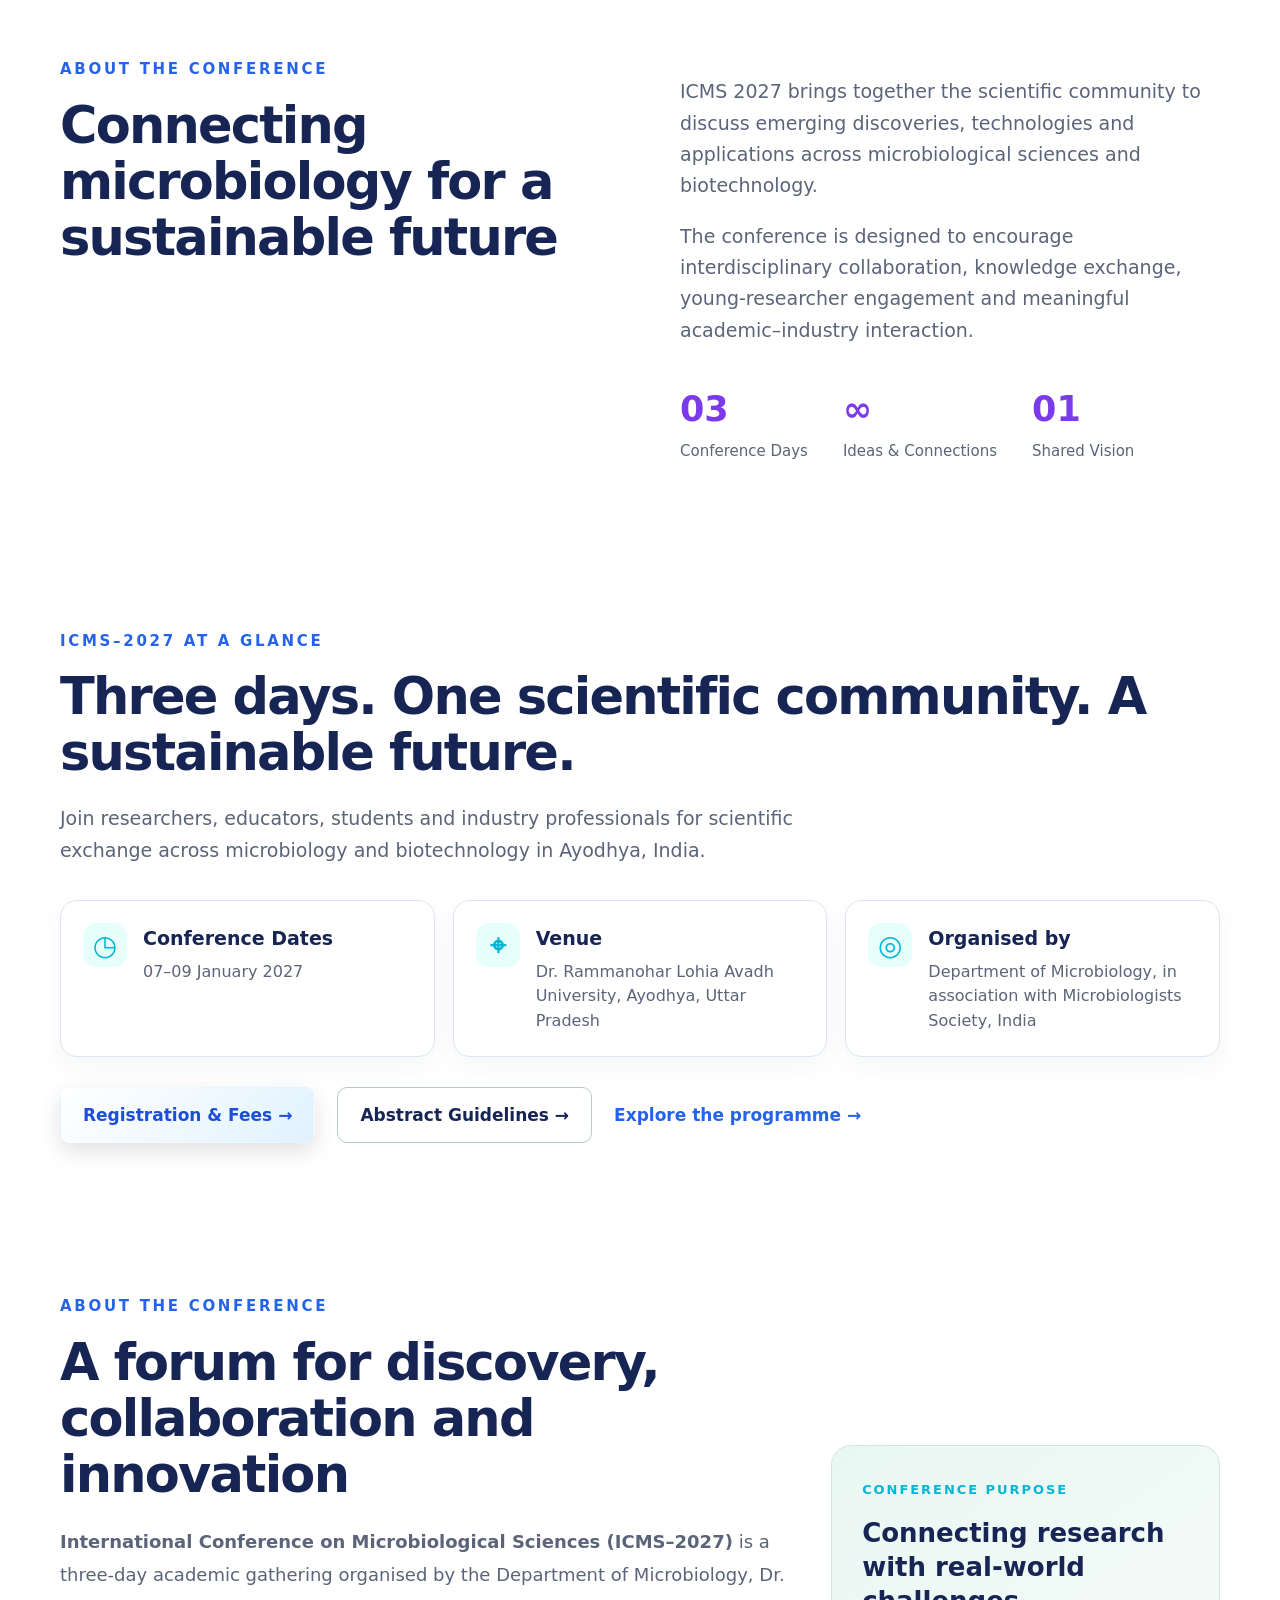
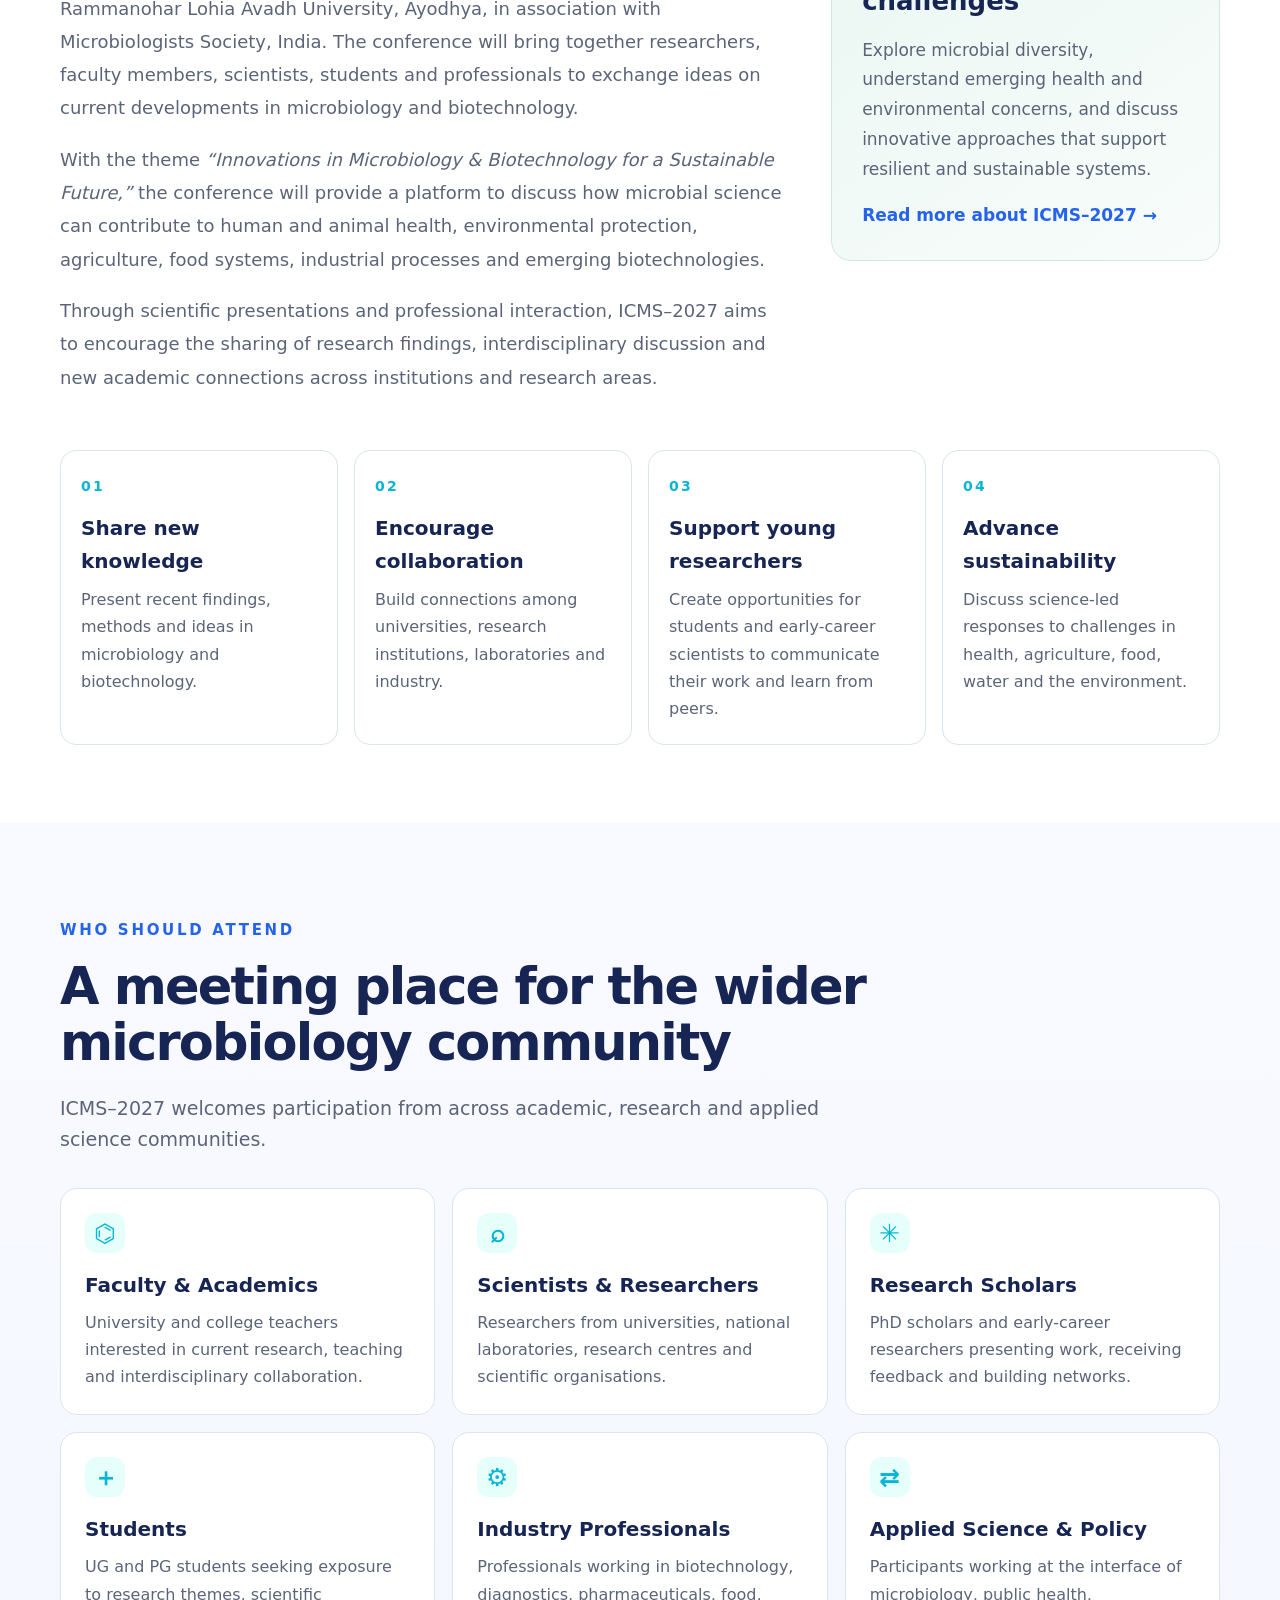
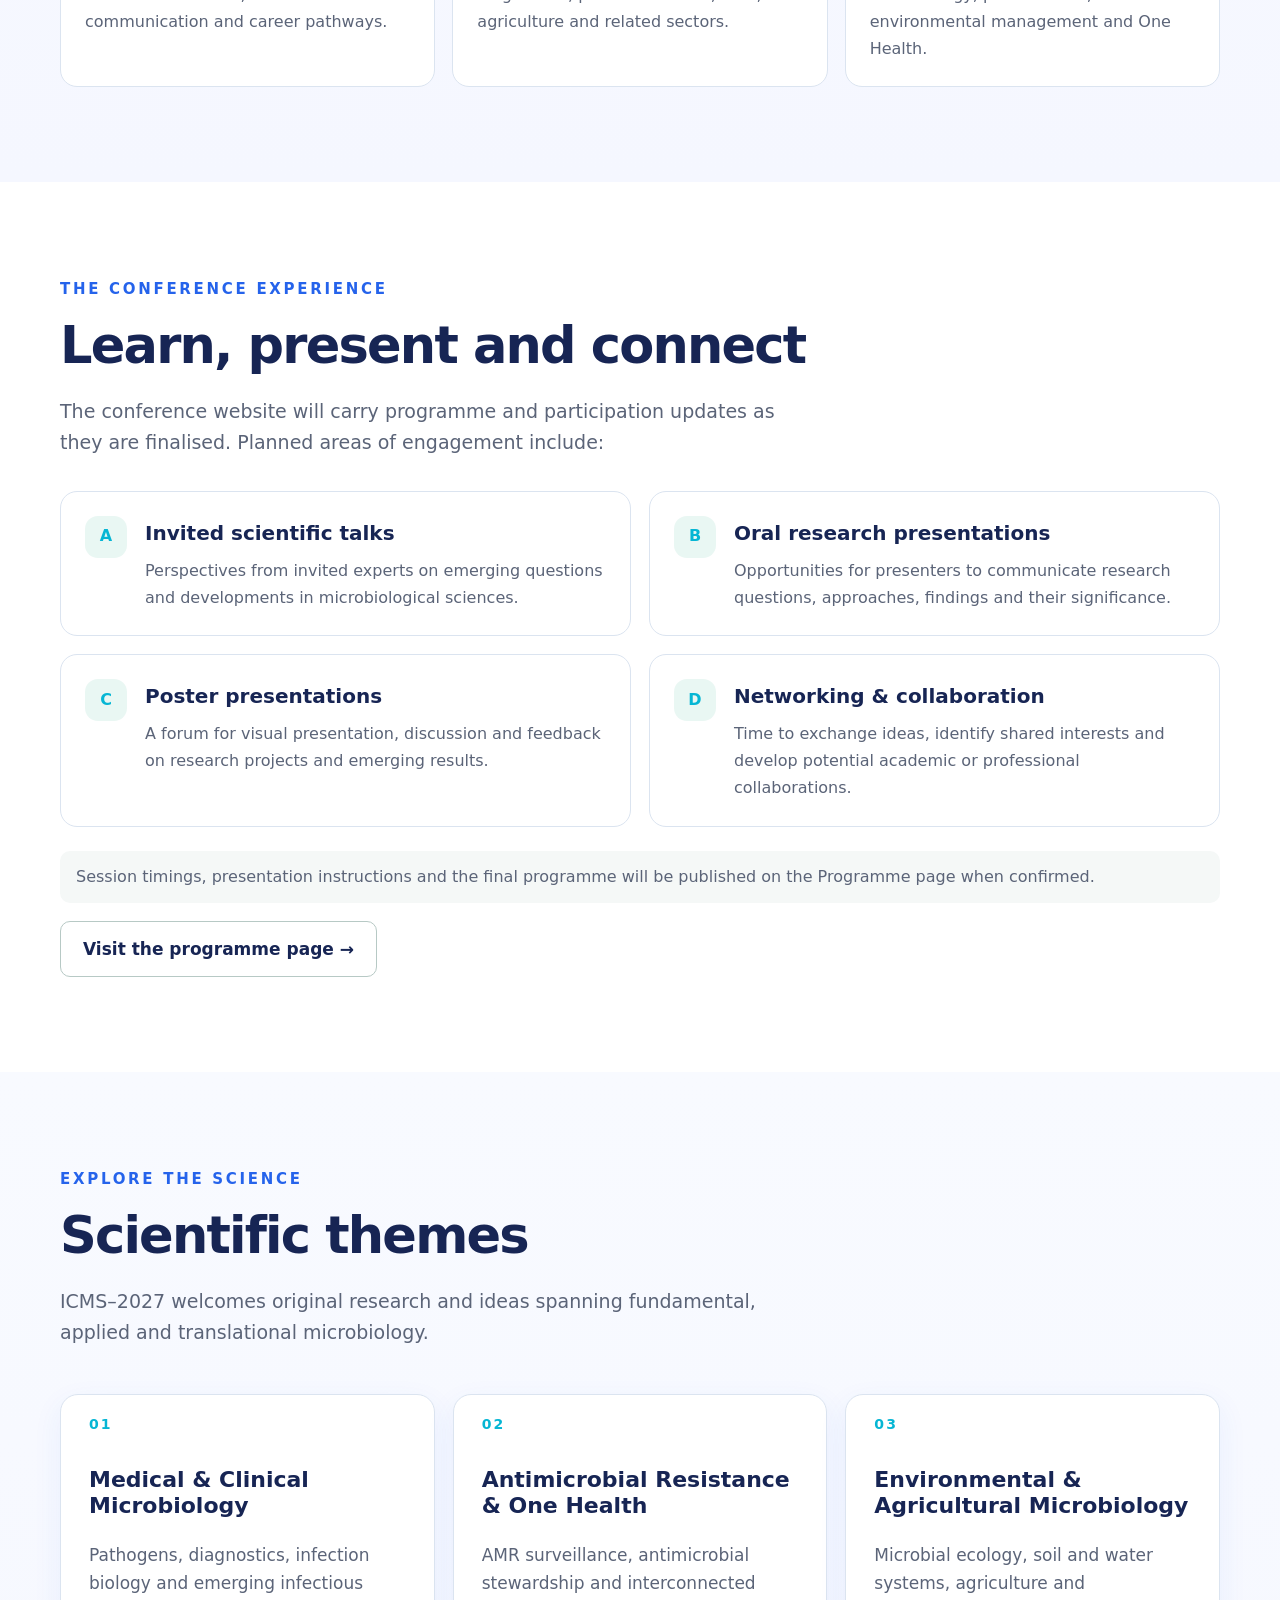
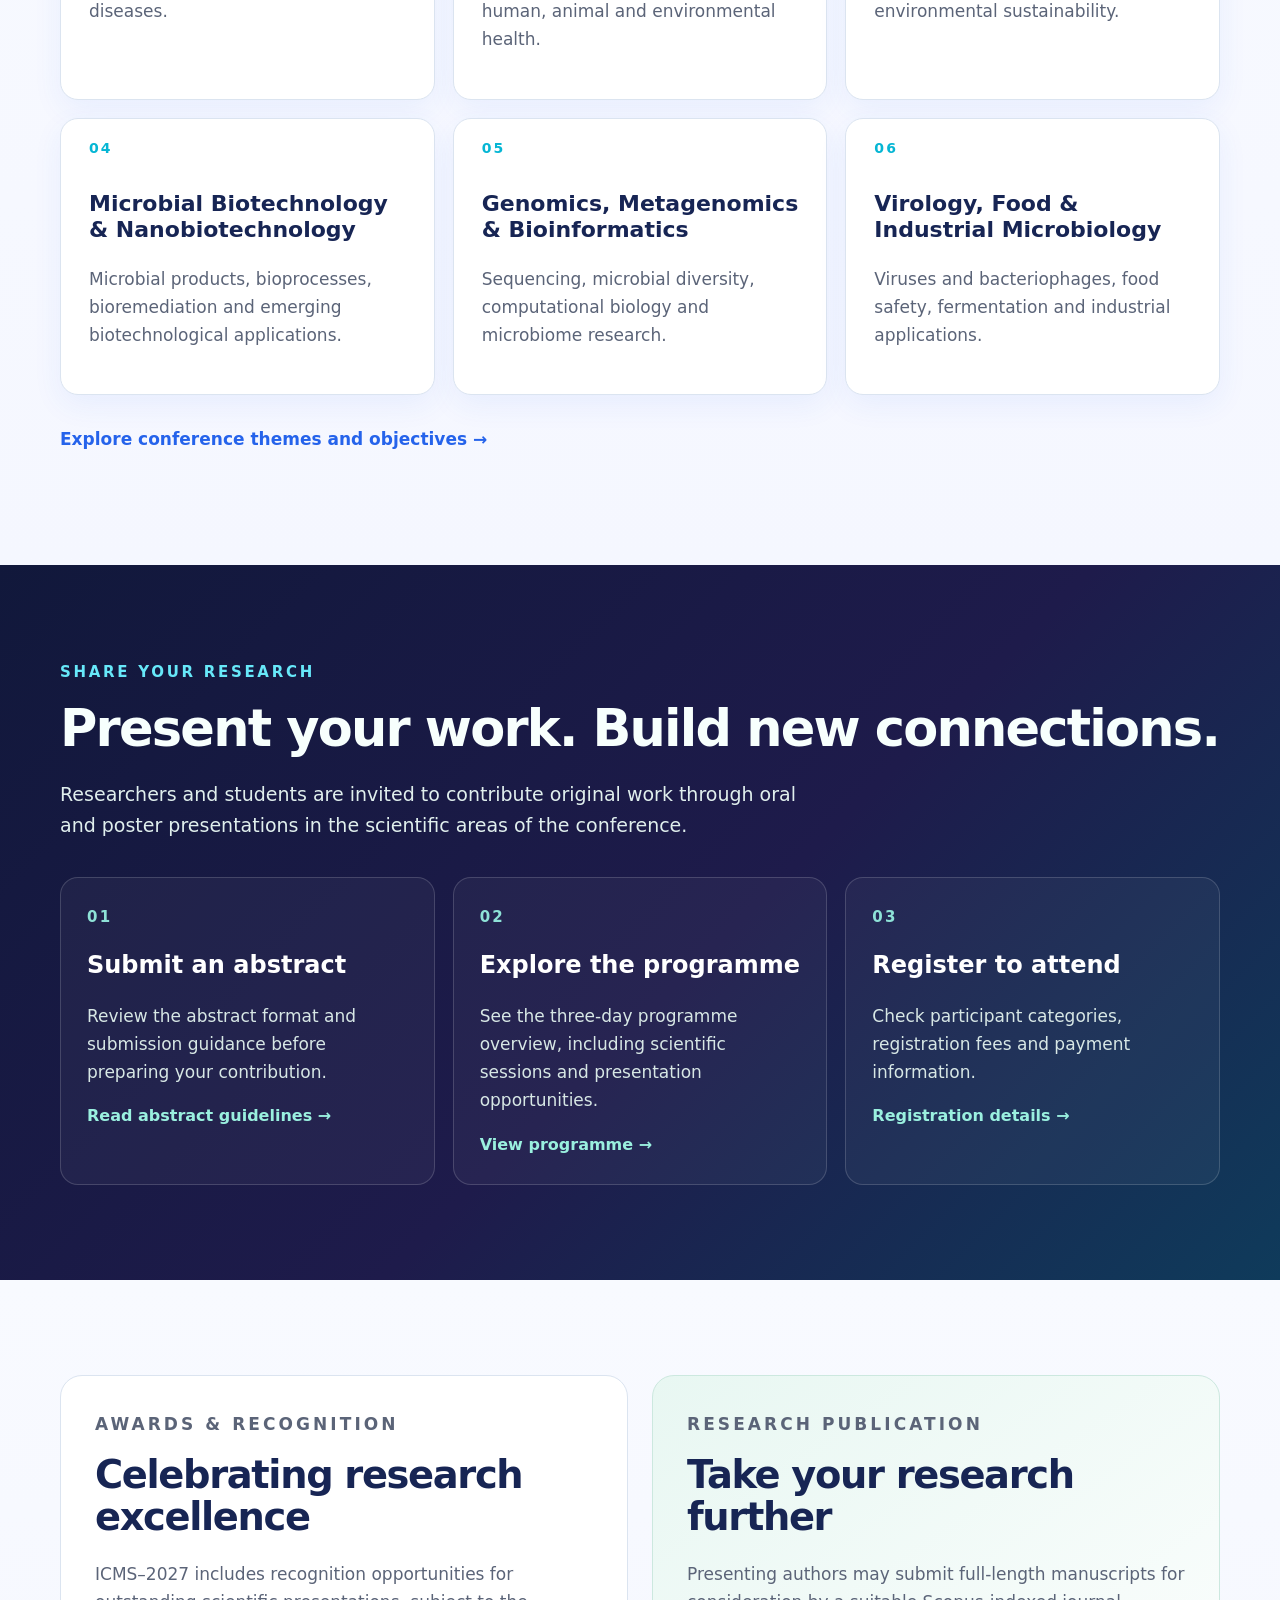
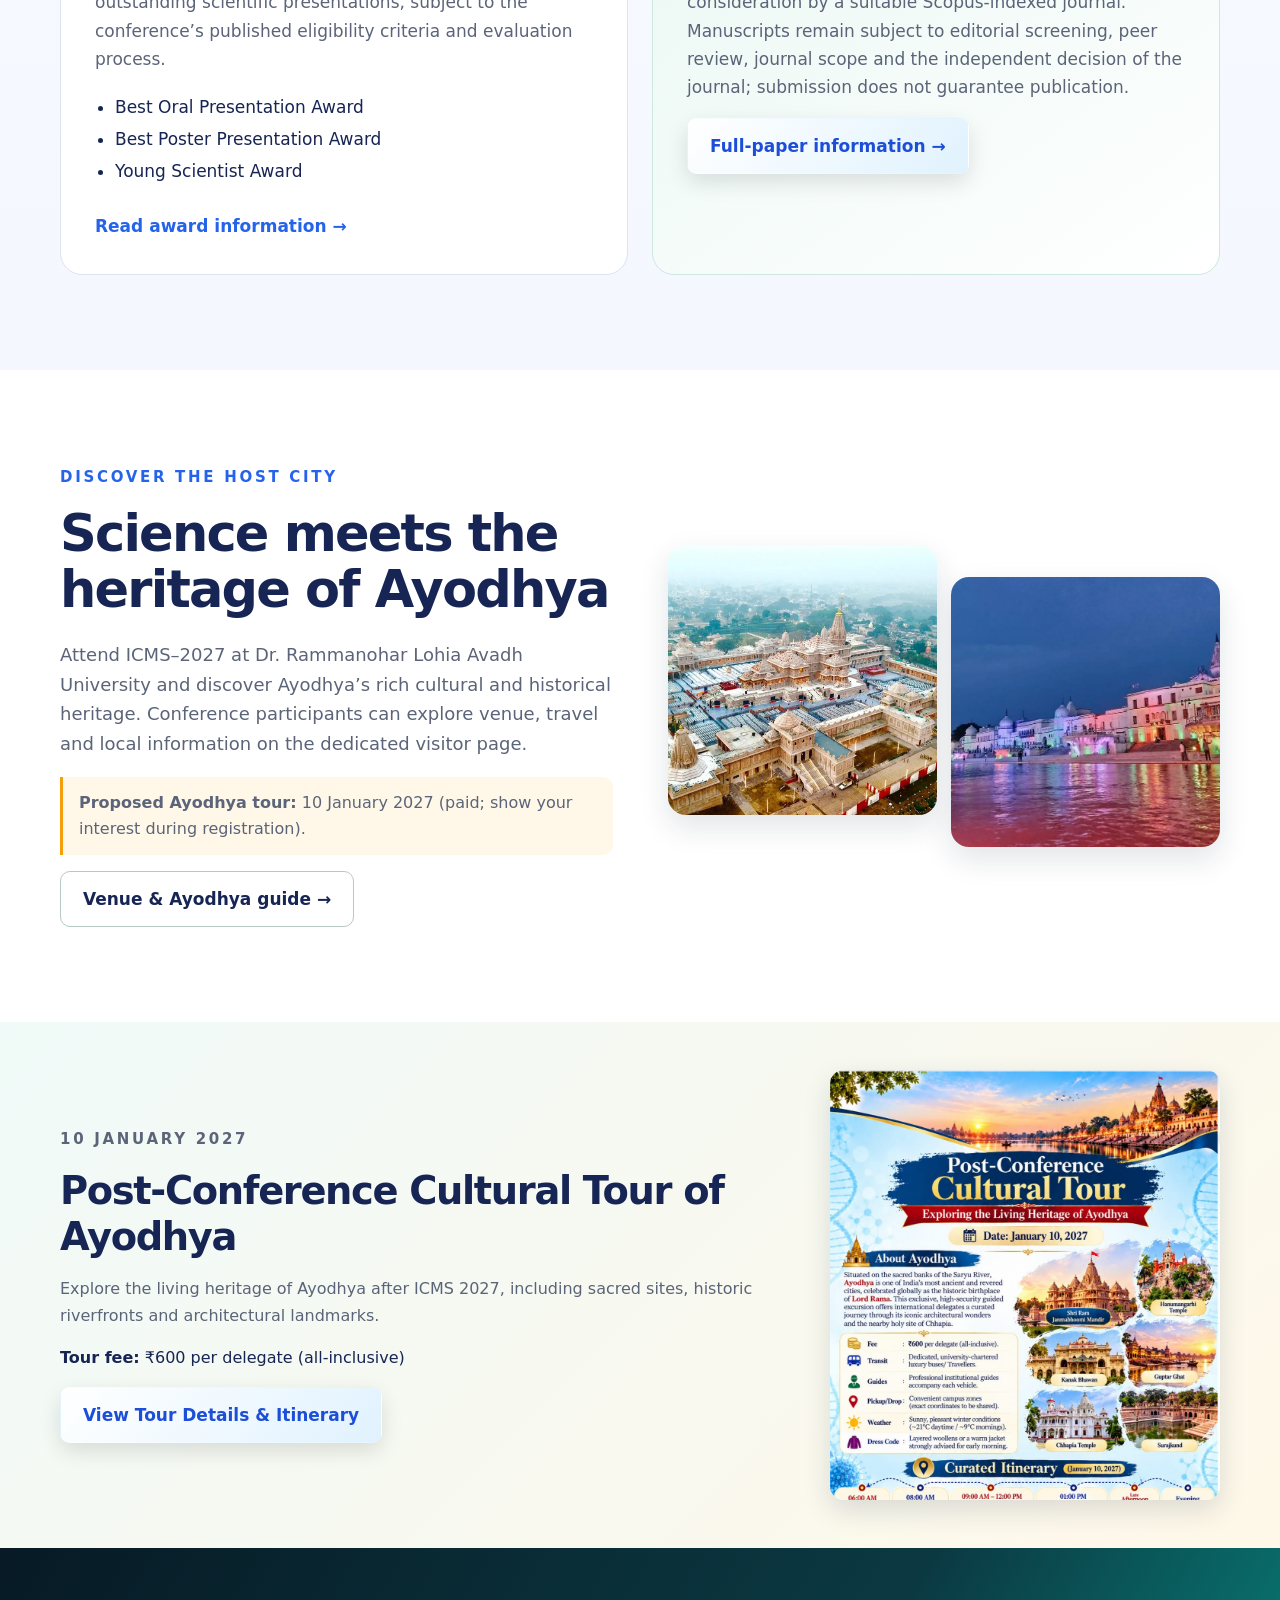
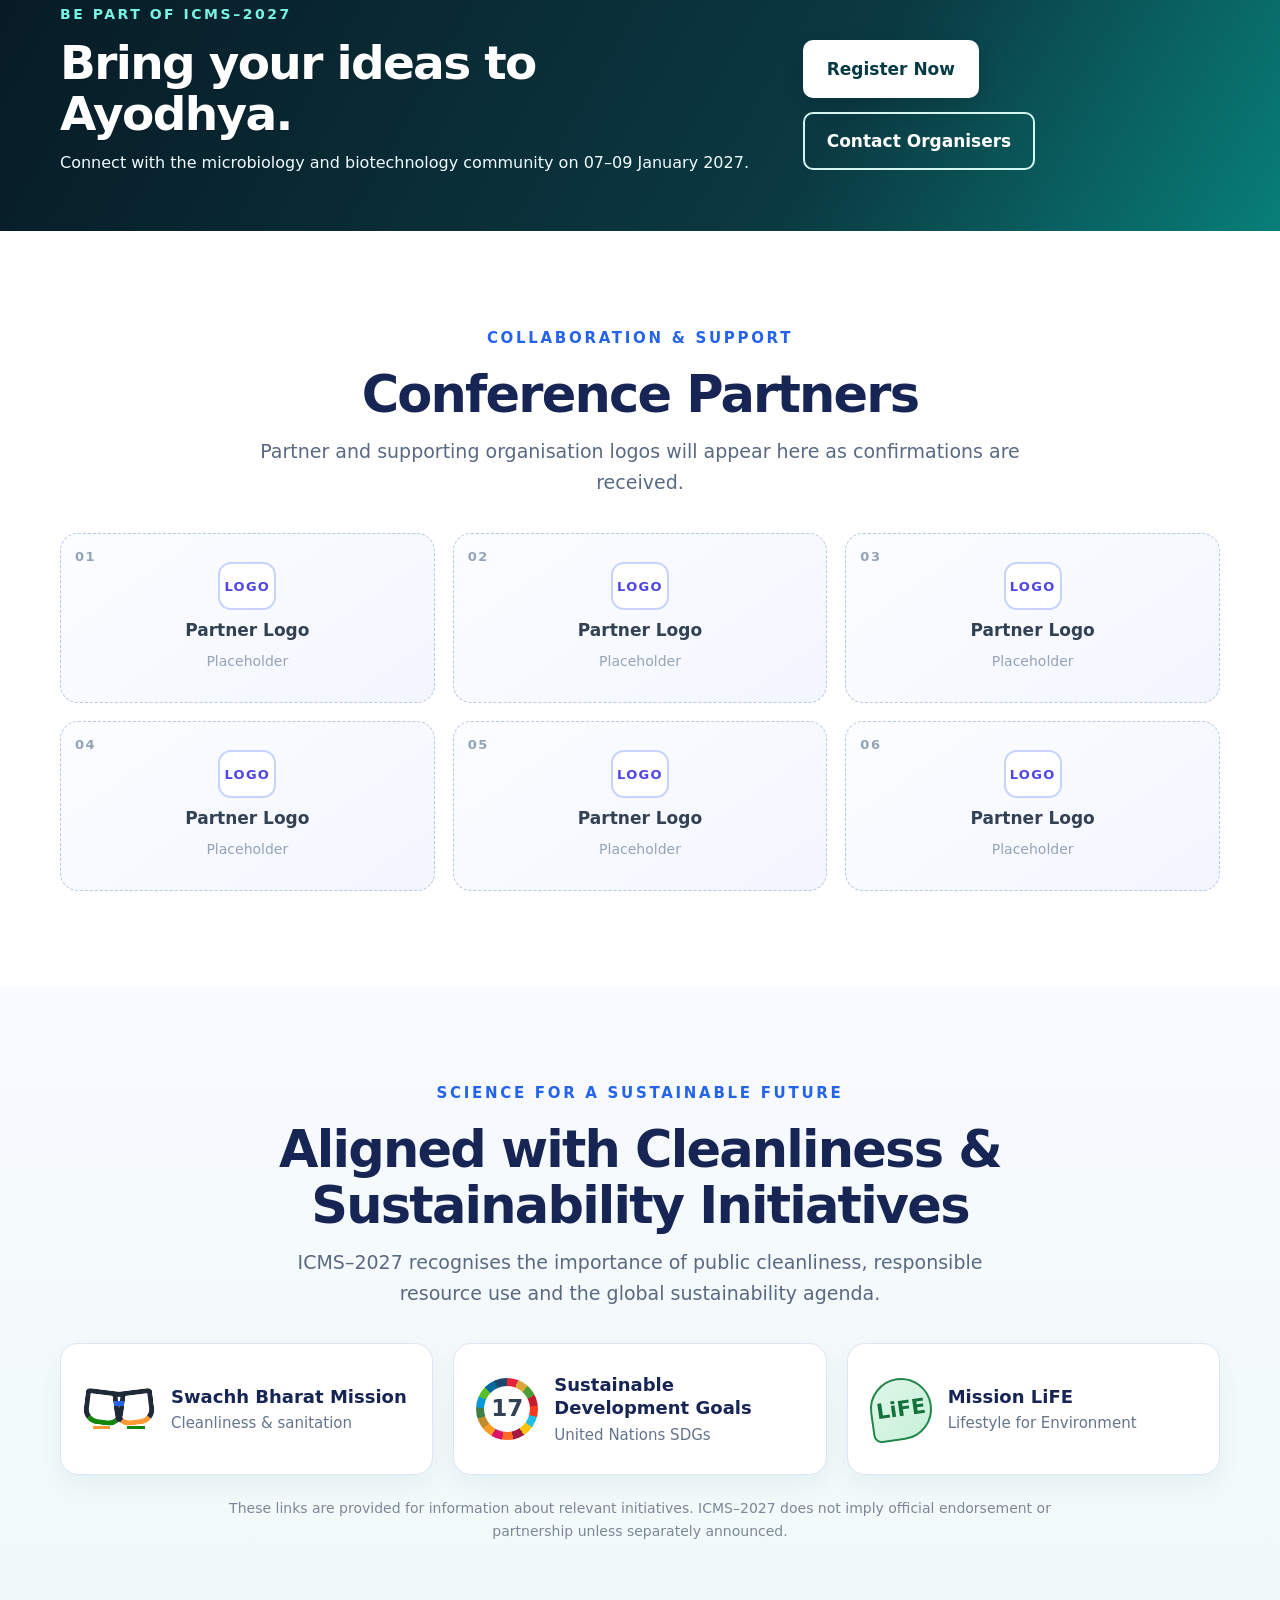
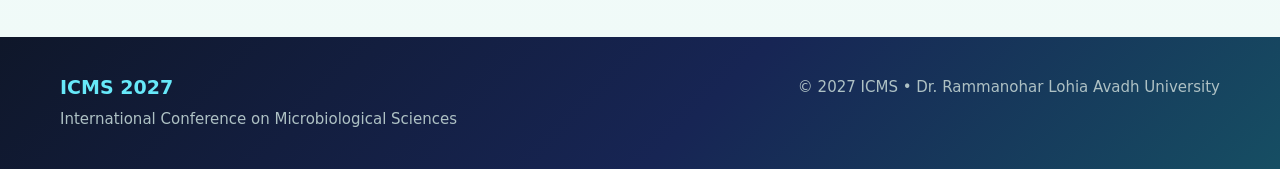
==== commit f4e3ccbf: "Update index.html" ====
--- a/index.html
+++ b/index.html
@@ -171,7 +171,7 @@
         <div class="icms-date-placeholder">
           <span class="icms-date-symbol" aria-hidden="true">📅</span>
 <div>
-  <strong>Important Dates</strong>
+  <strong>Important Dates<span class="new-label">NEW</span></strong>
   <p><strong>Abstract Submission Deadline:</strong> 30 November 2026</p>
   <p><strong>Last Date of Registration:</strong> 30 November 2026</p>
   <p><strong>Acceptance Notification:</strong> 05 December 2026</p>
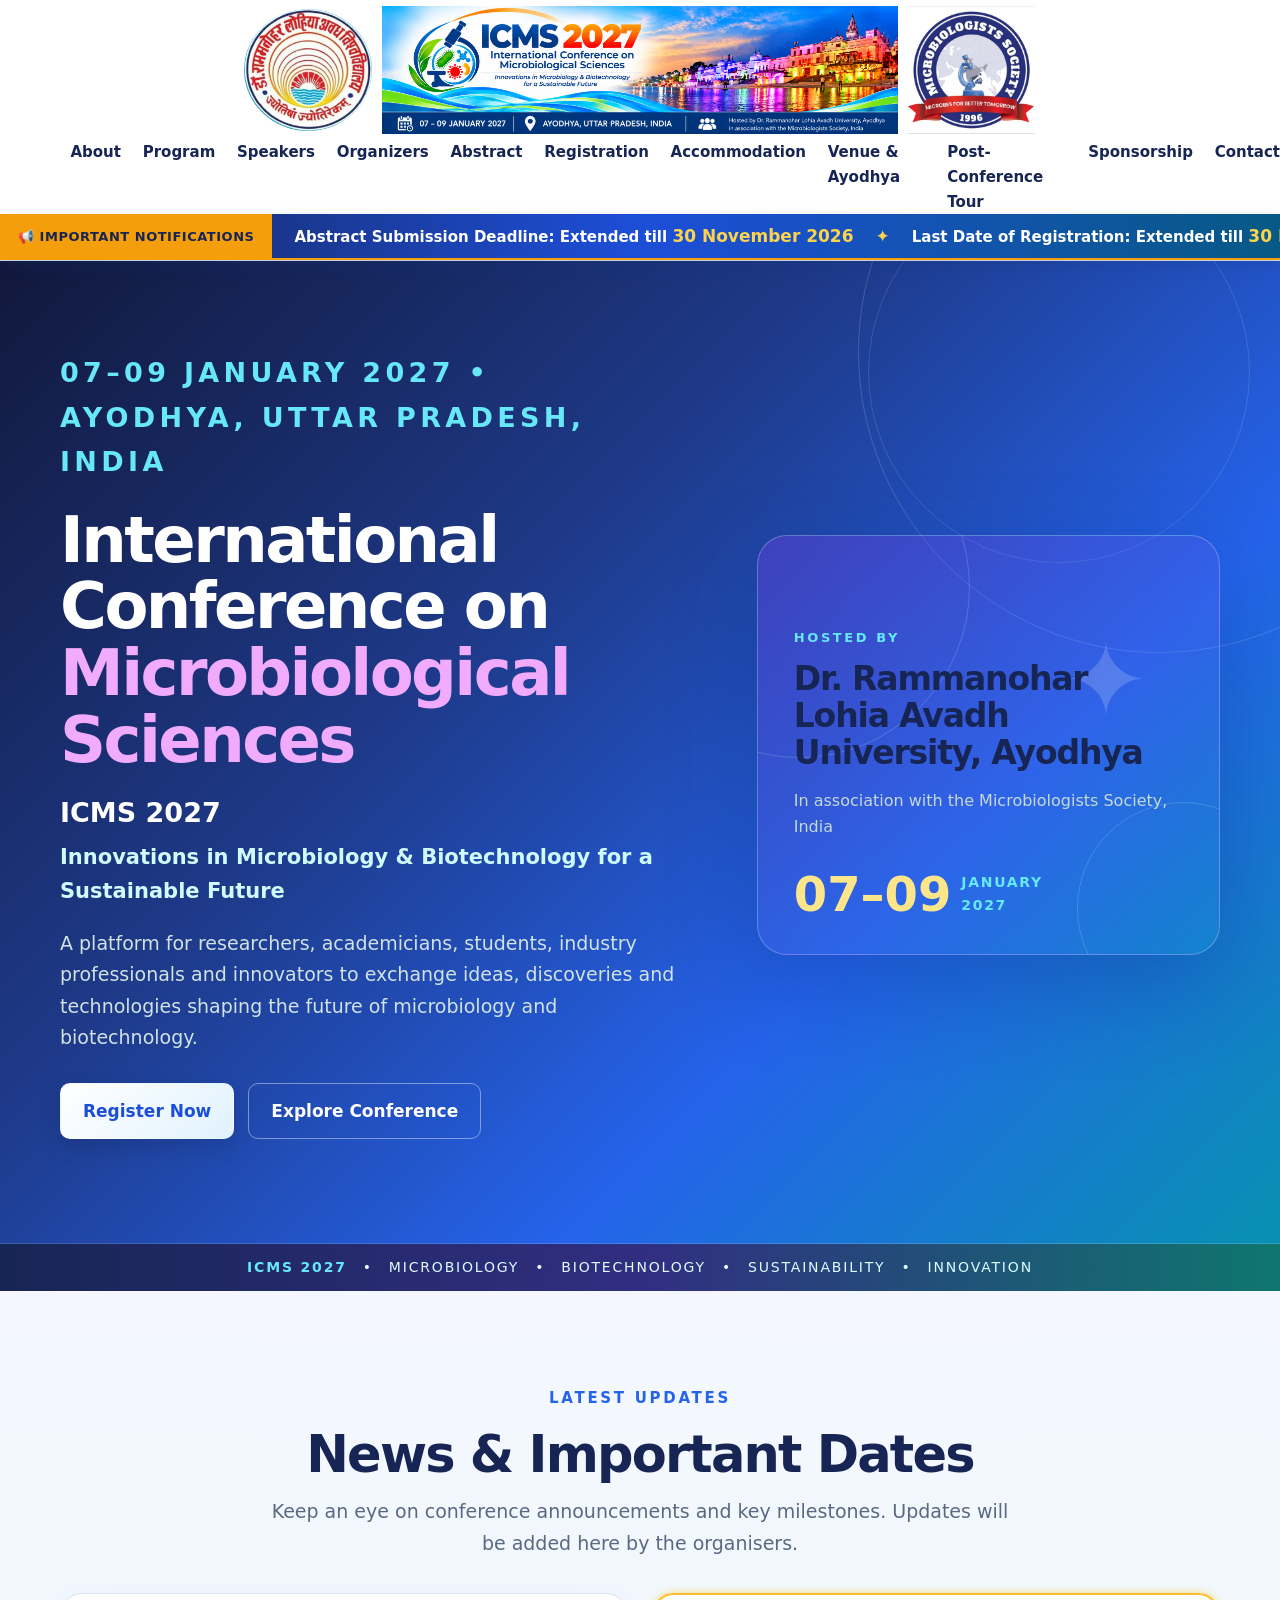
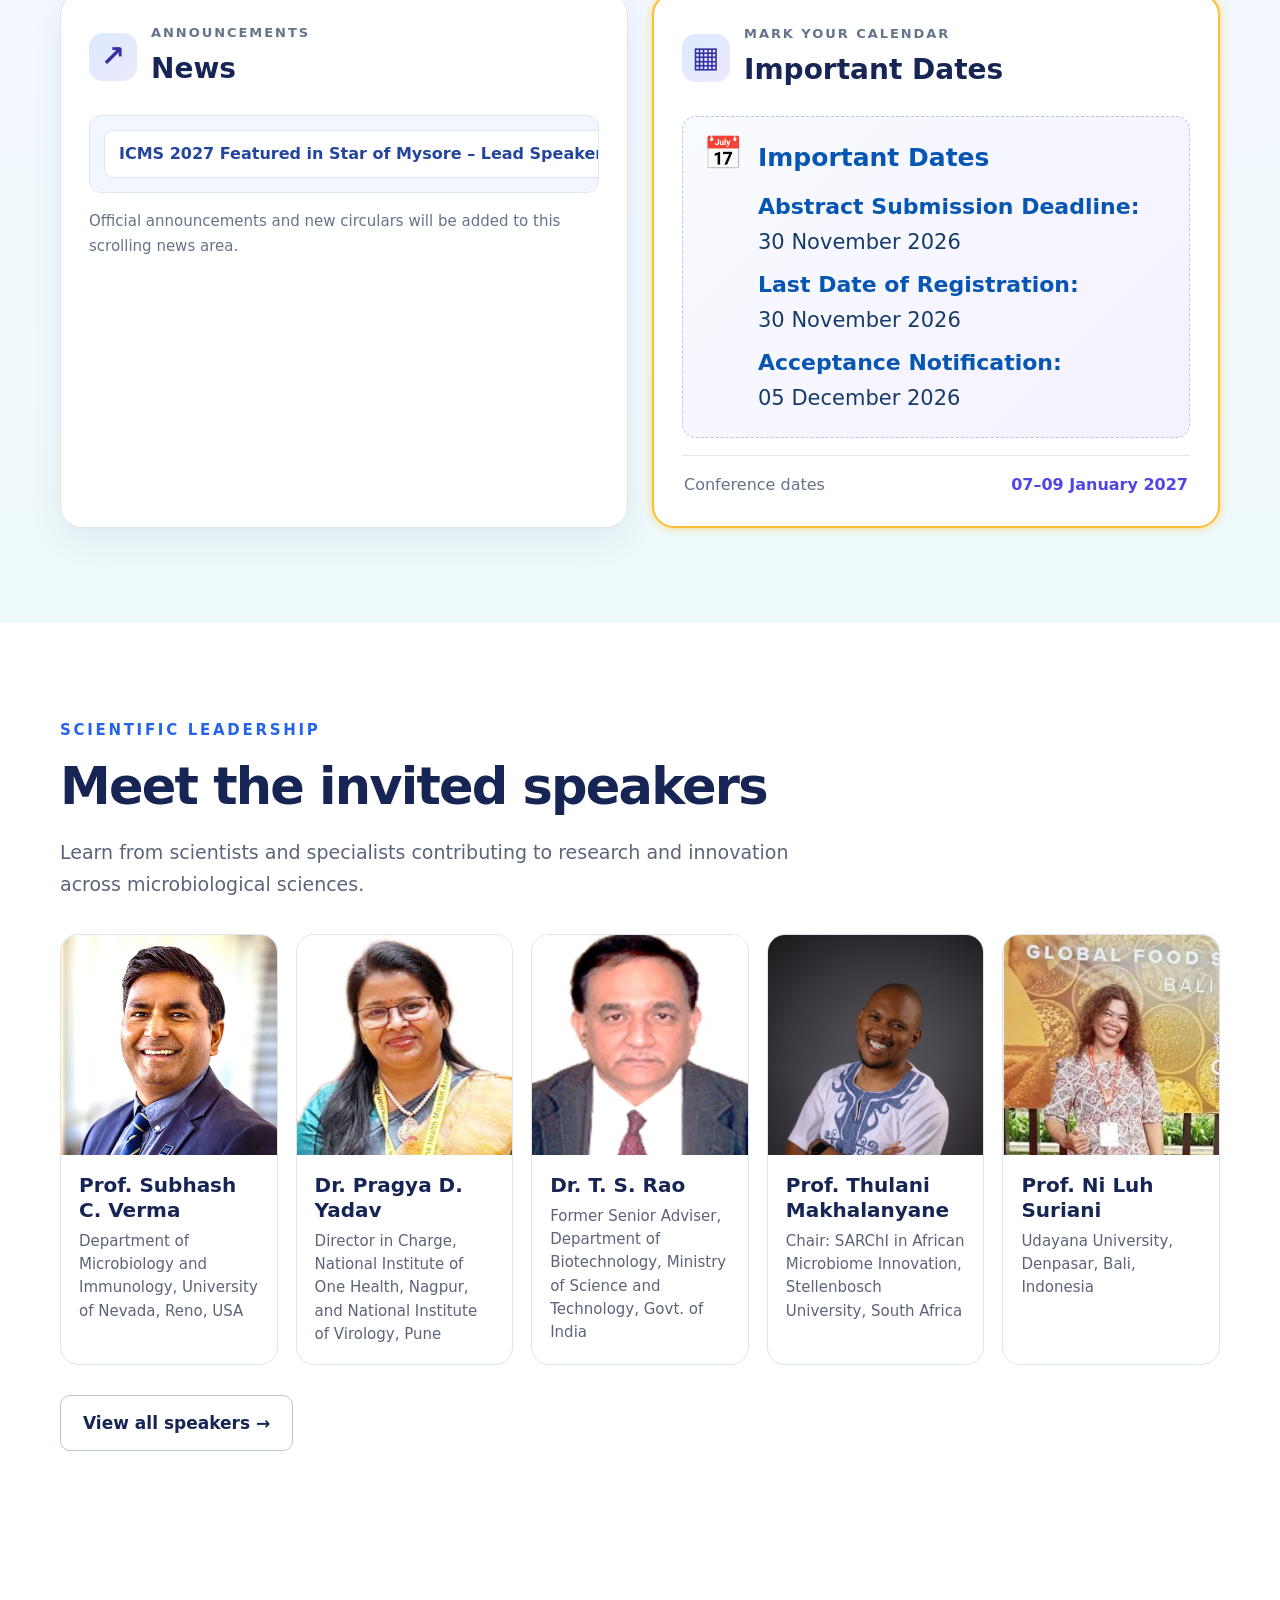
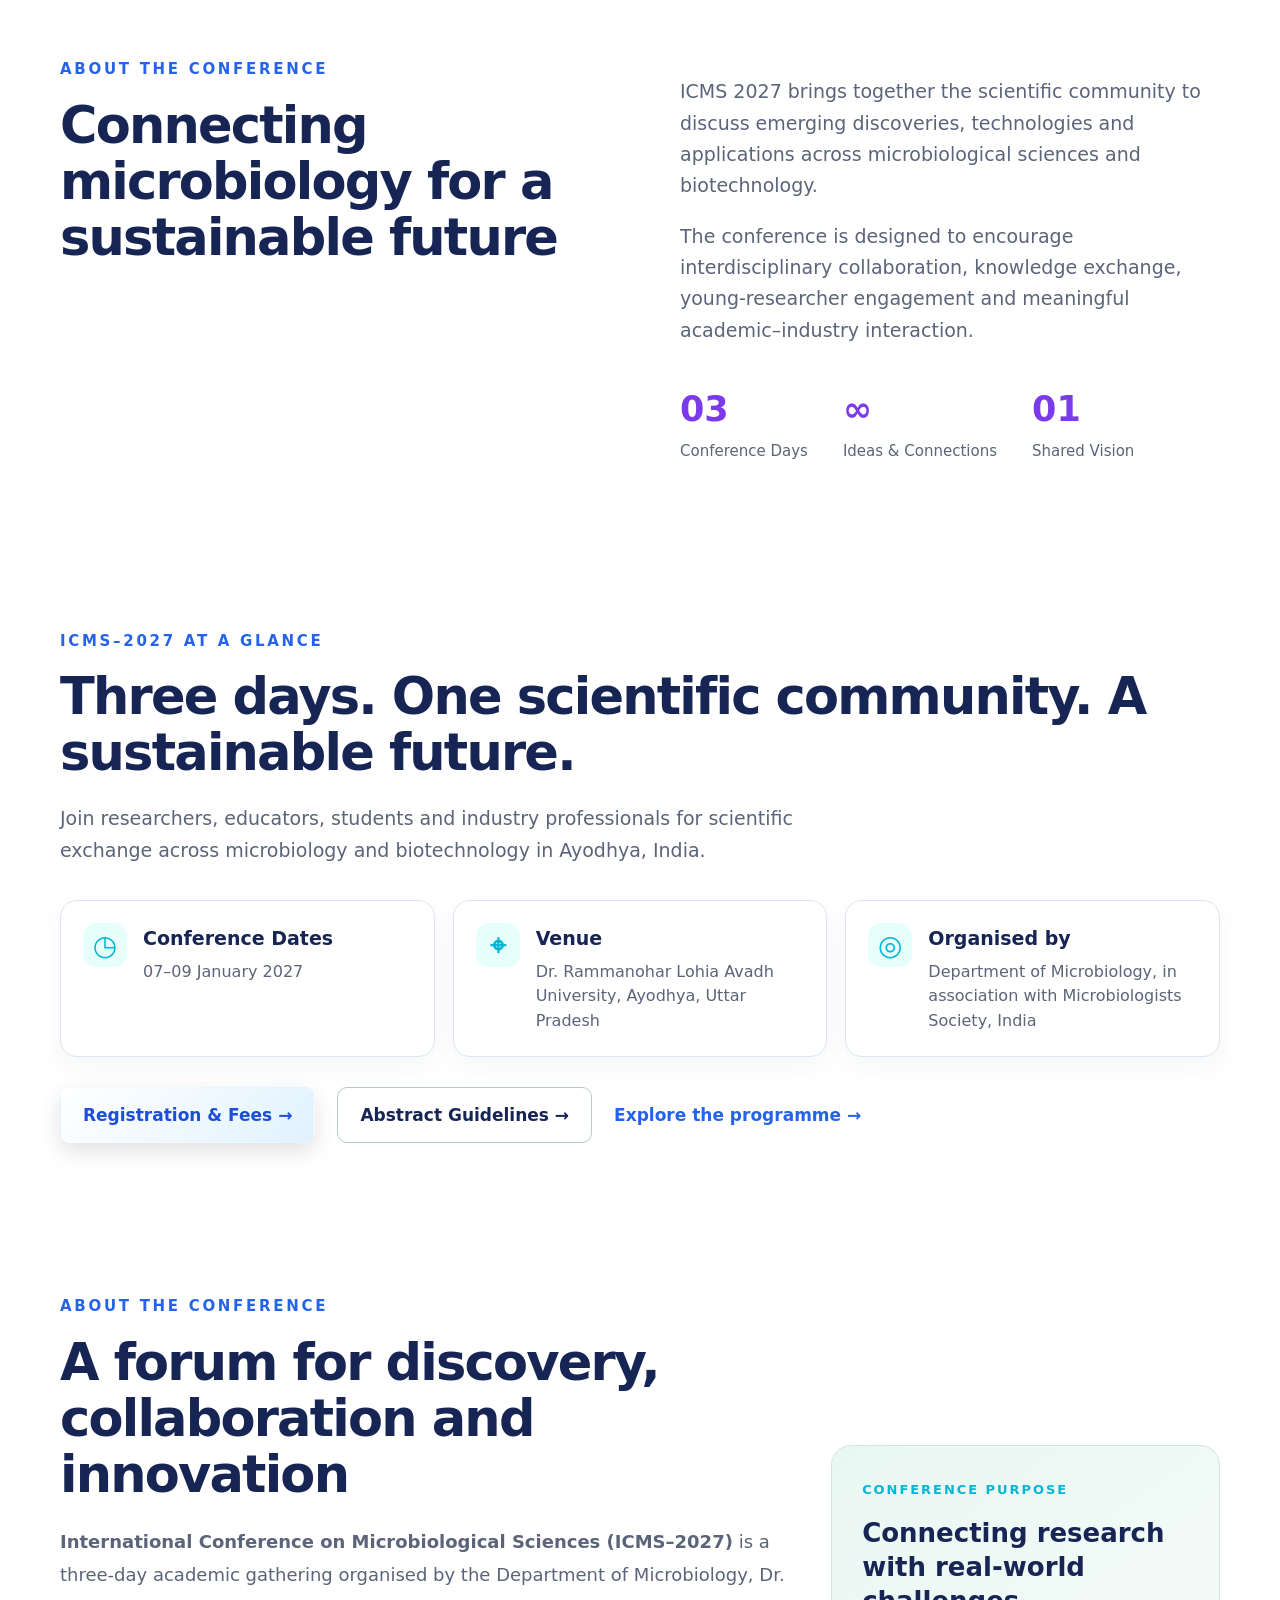
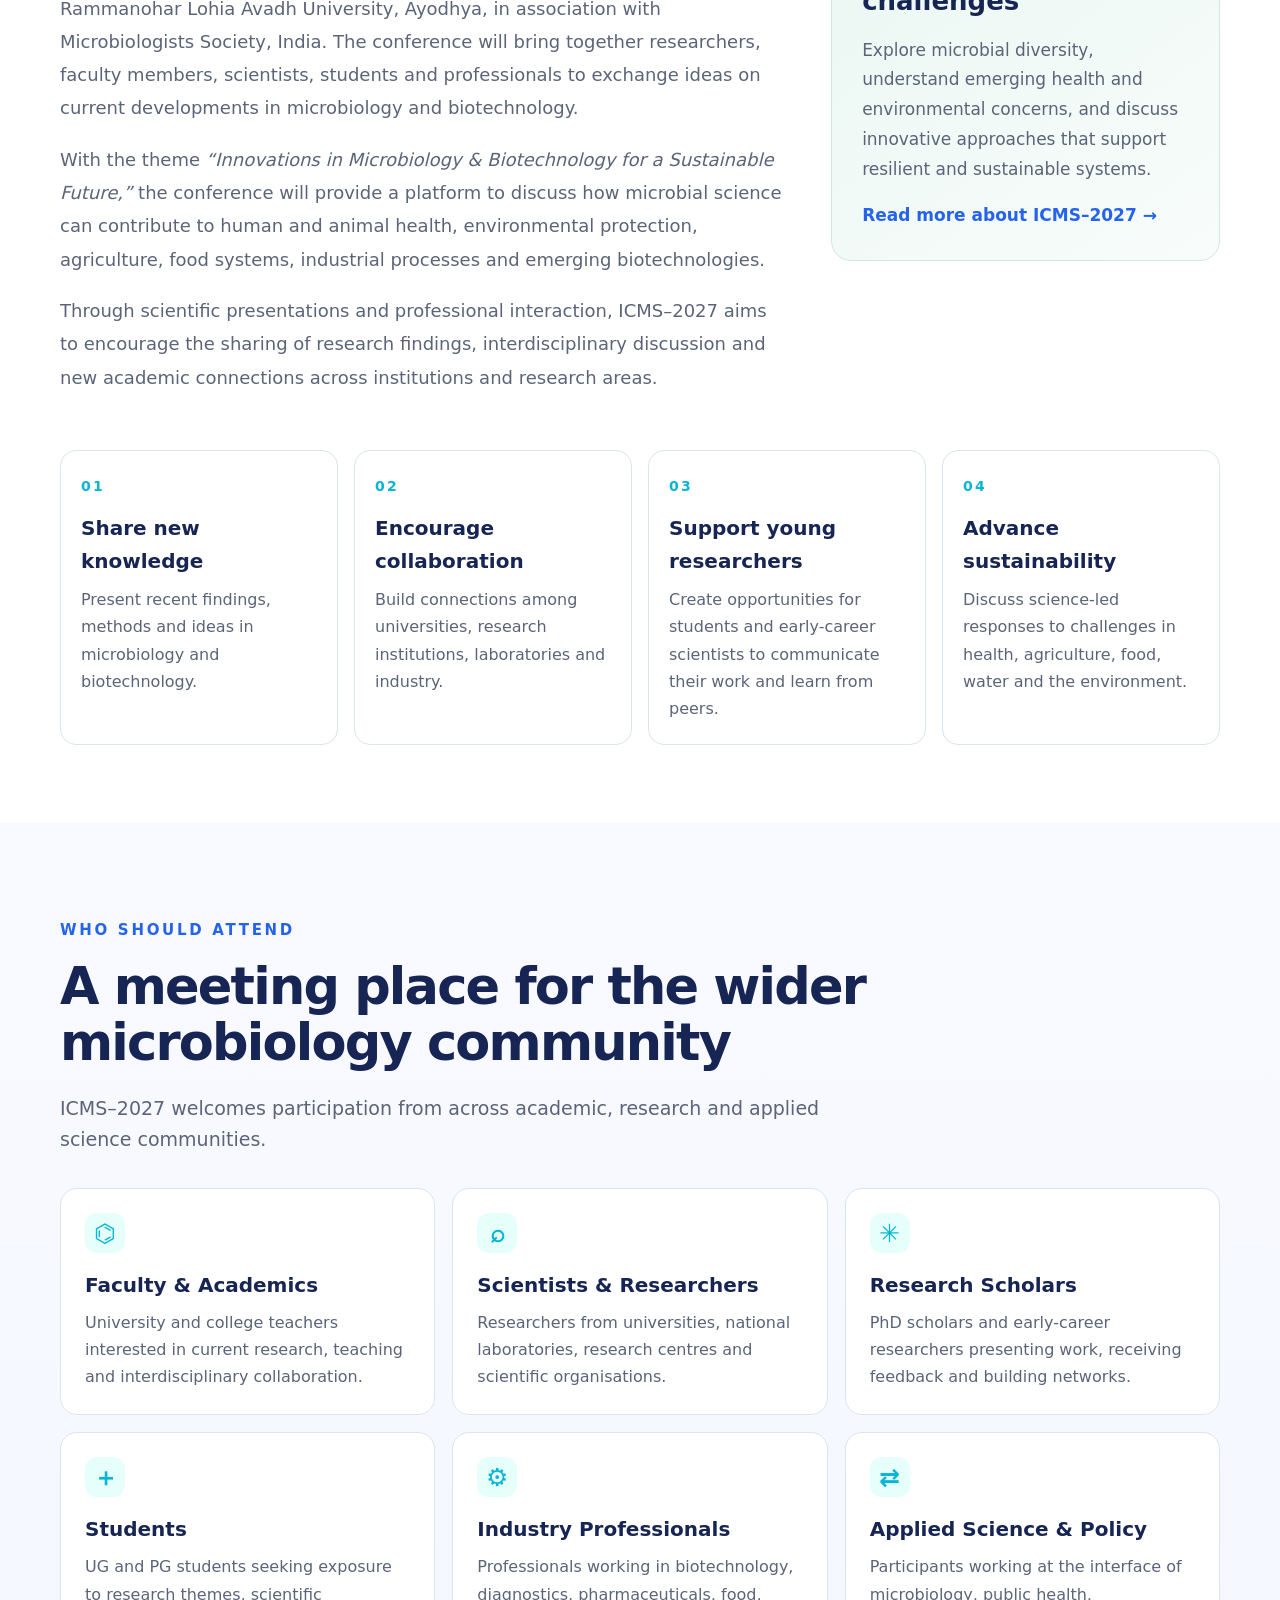
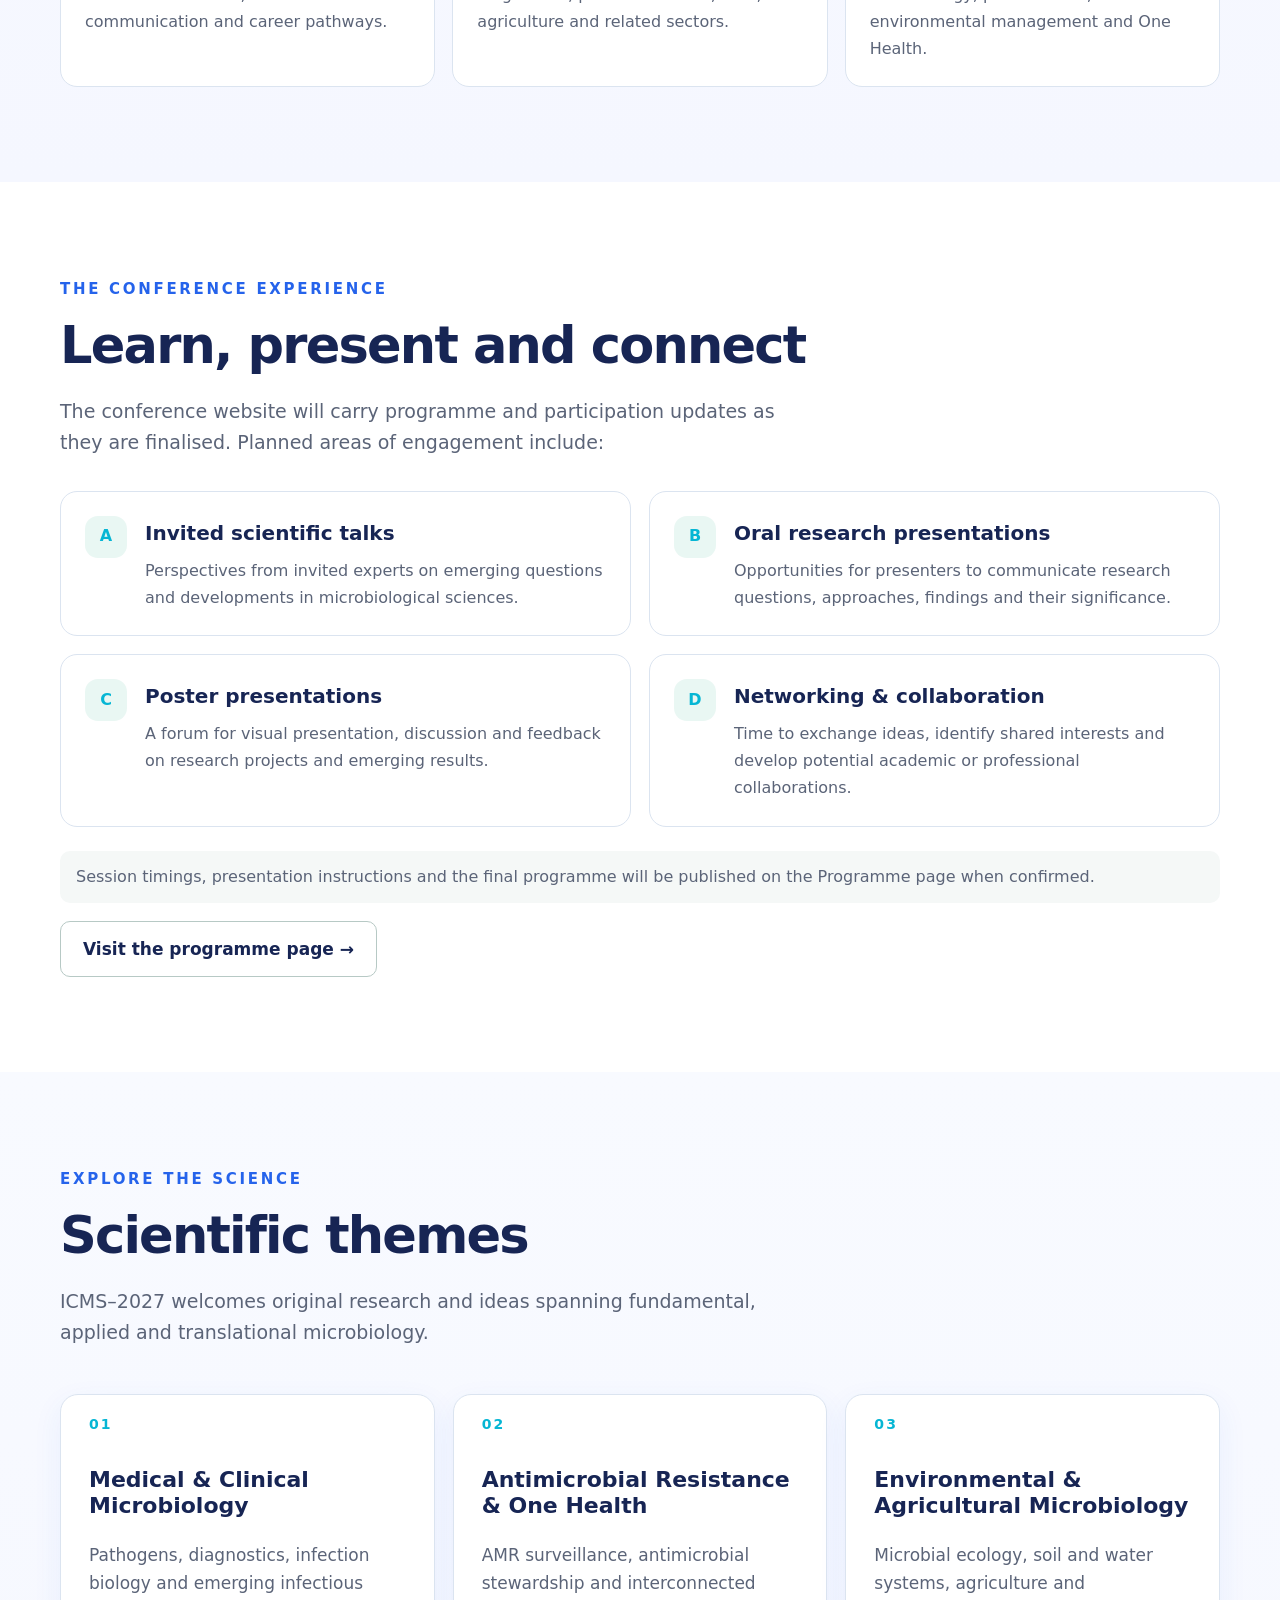
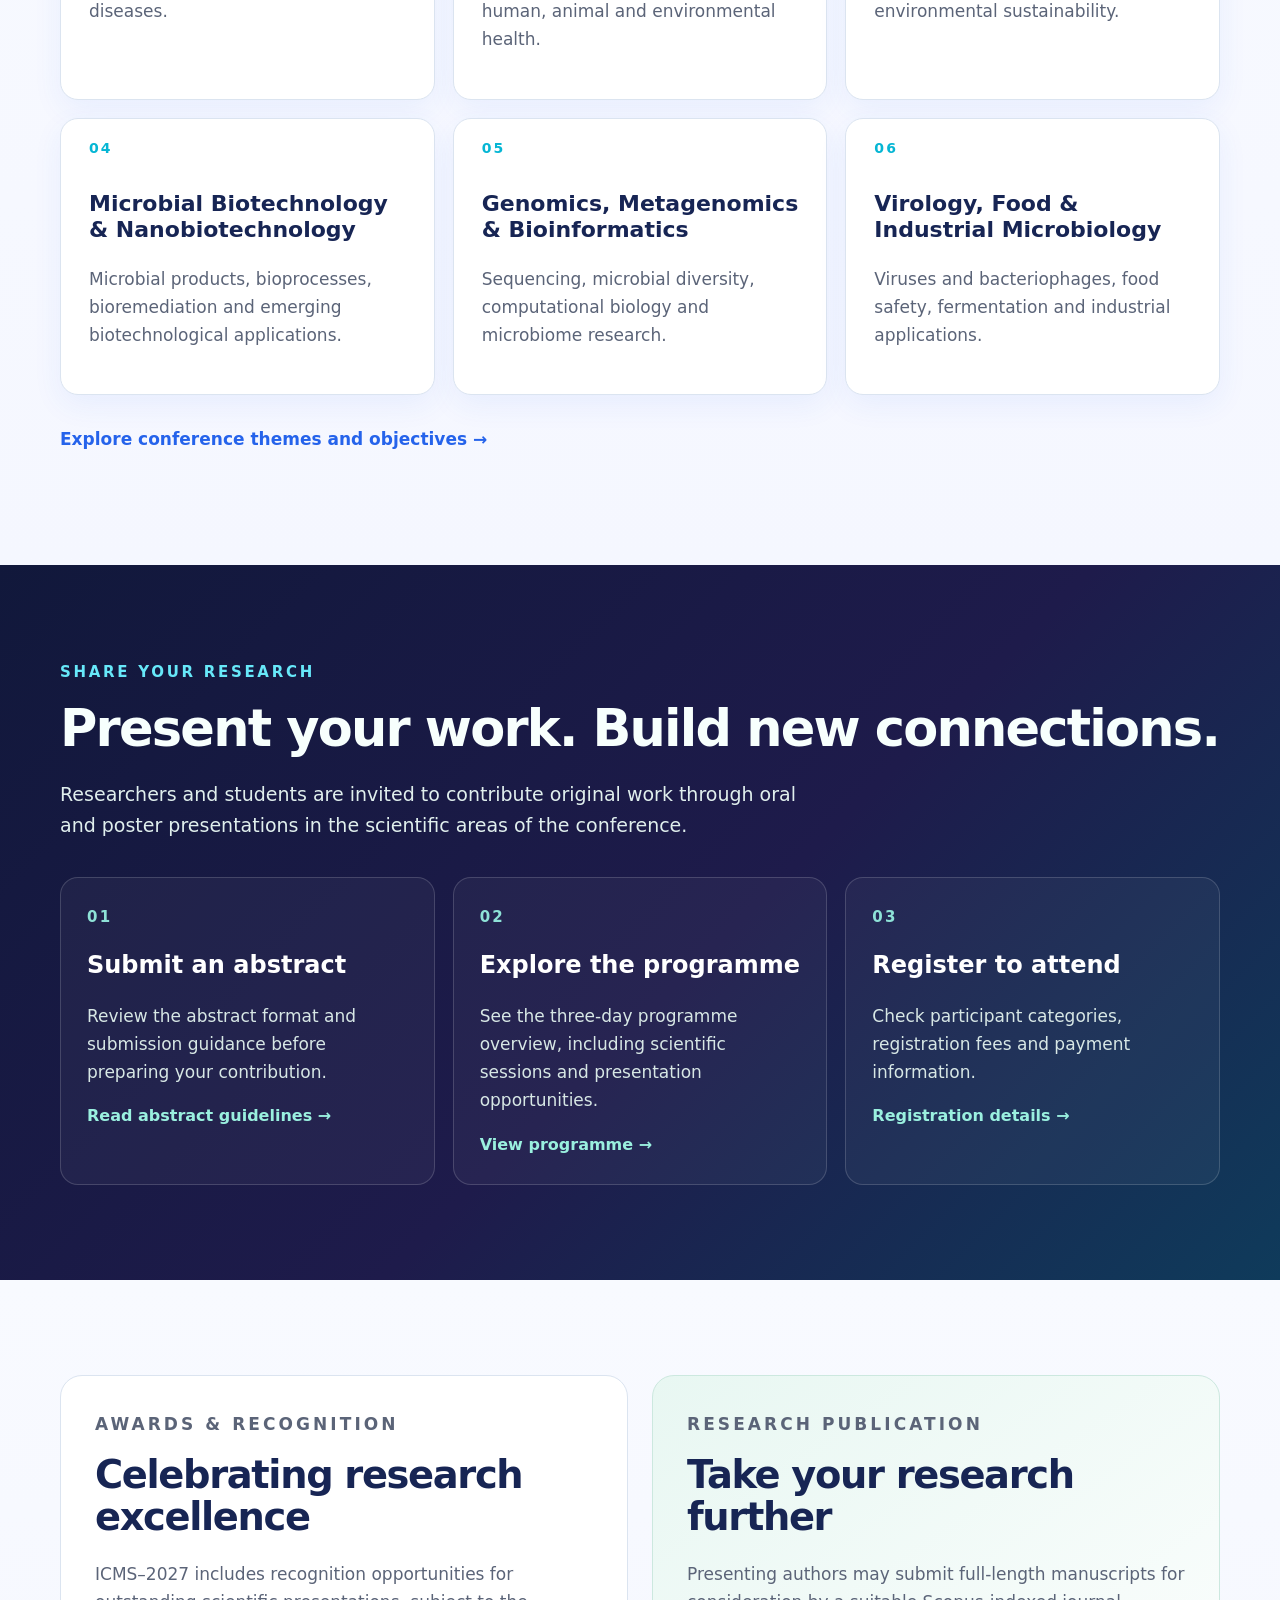
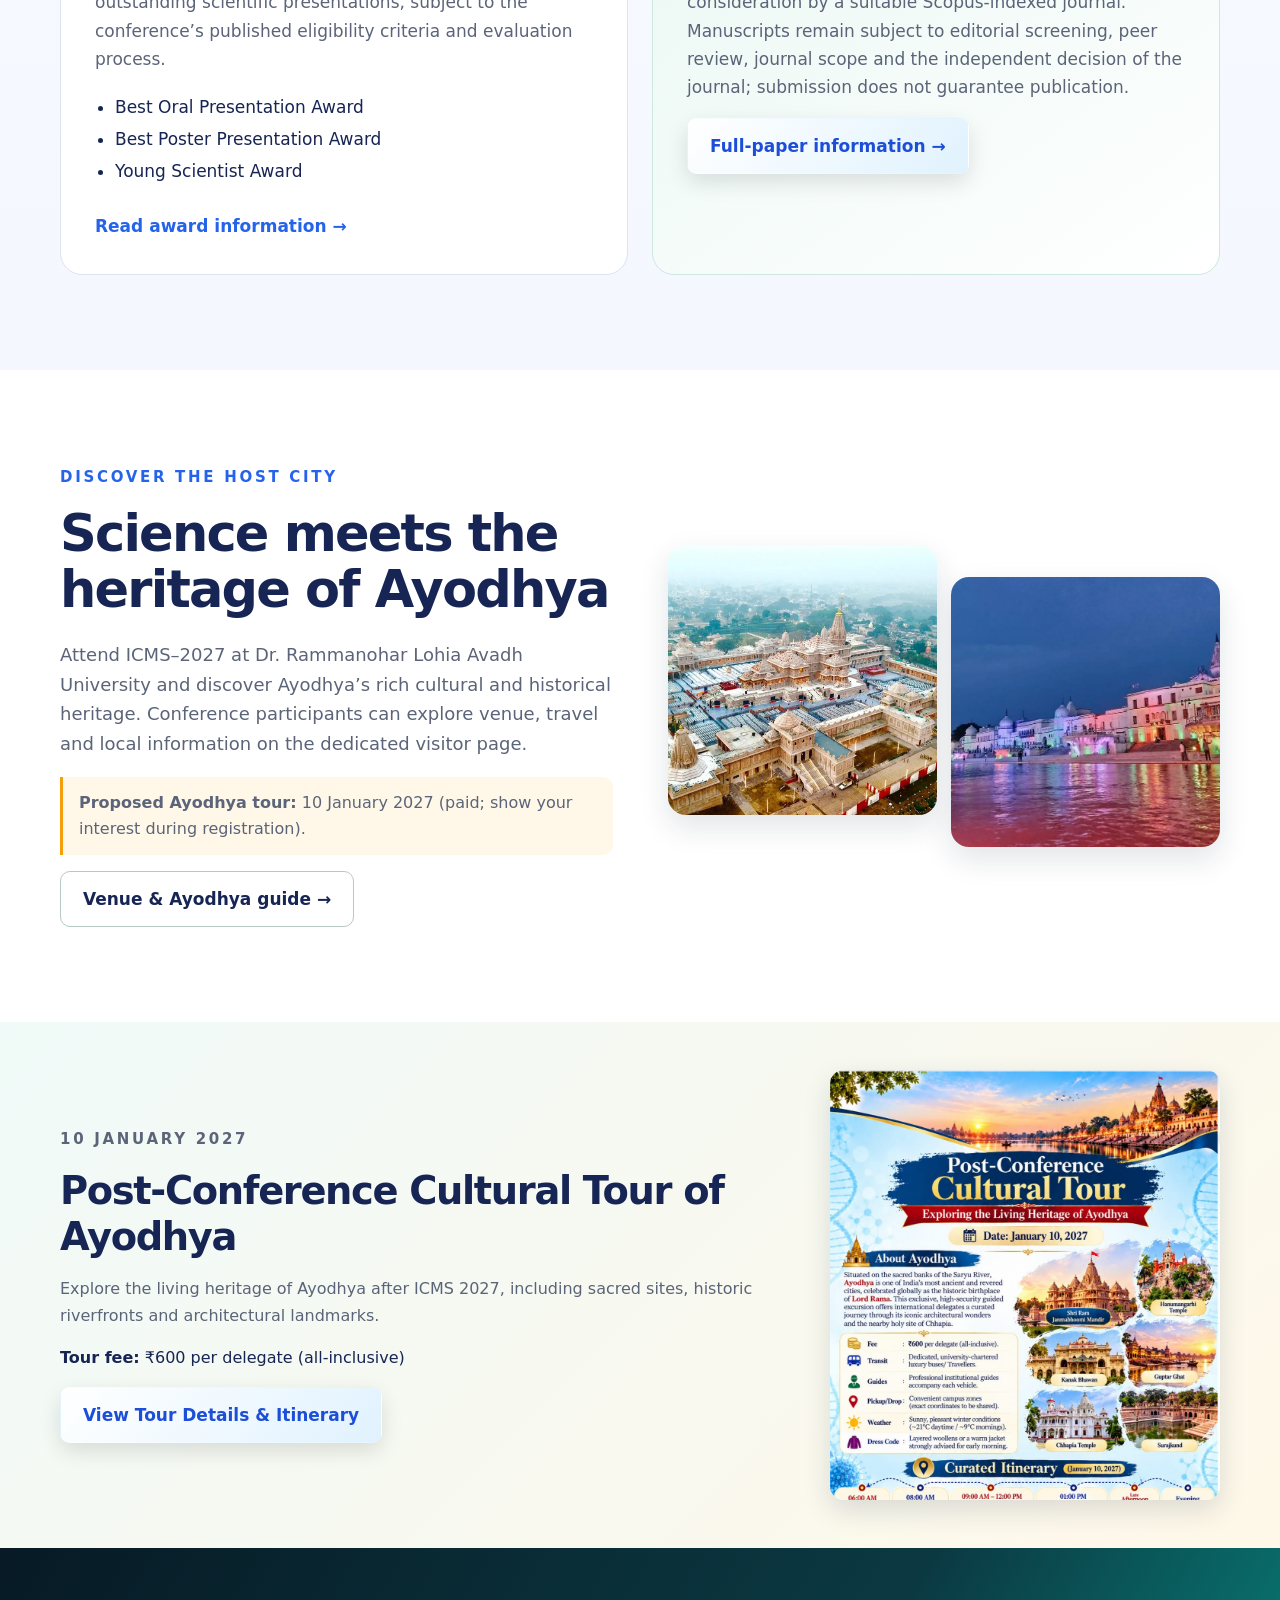
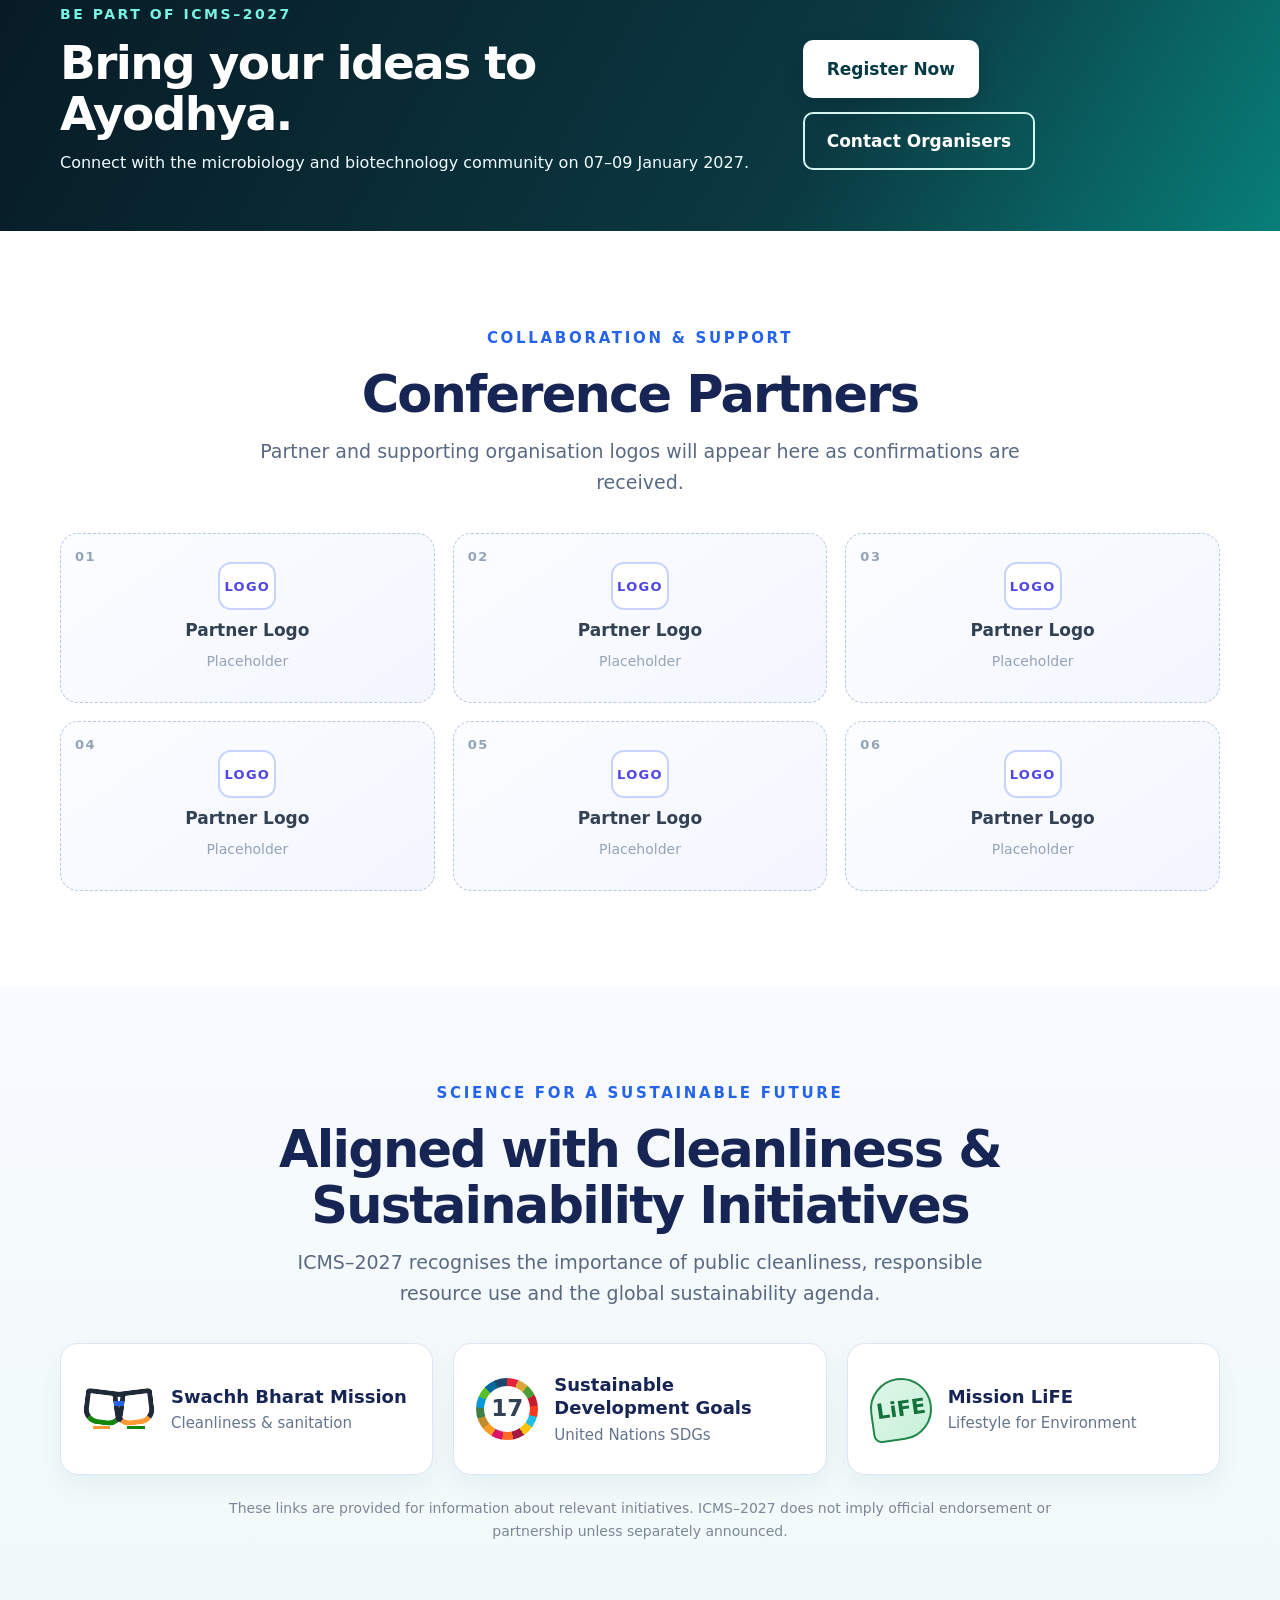
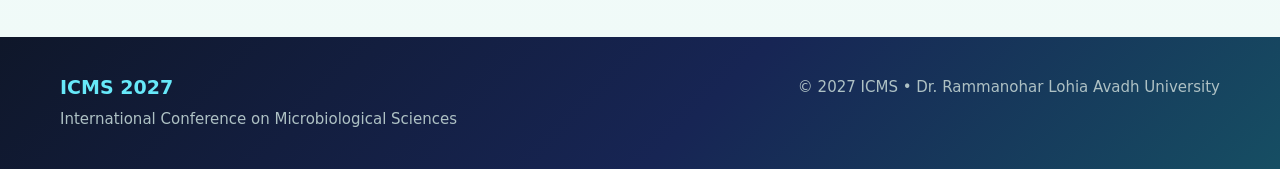
==== commit 112fc4ac: "Update index.html" ====
--- a/index.html
+++ b/index.html
@@ -171,7 +171,7 @@
         <div class="icms-date-placeholder">
           <span class="icms-date-symbol" aria-hidden="true">📅</span>
 <div>
-  <strong>Important Dates<span class="new-label">NEW</span></strong>
+  <strong>Important Dates</strong>
   <p><strong>Abstract Submission Deadline:</strong> 30 November 2026</p>
   <p><strong>Last Date of Registration:</strong> 30 November 2026</p>
   <p><strong>Acceptance Notification:</strong> 05 December 2026</p>
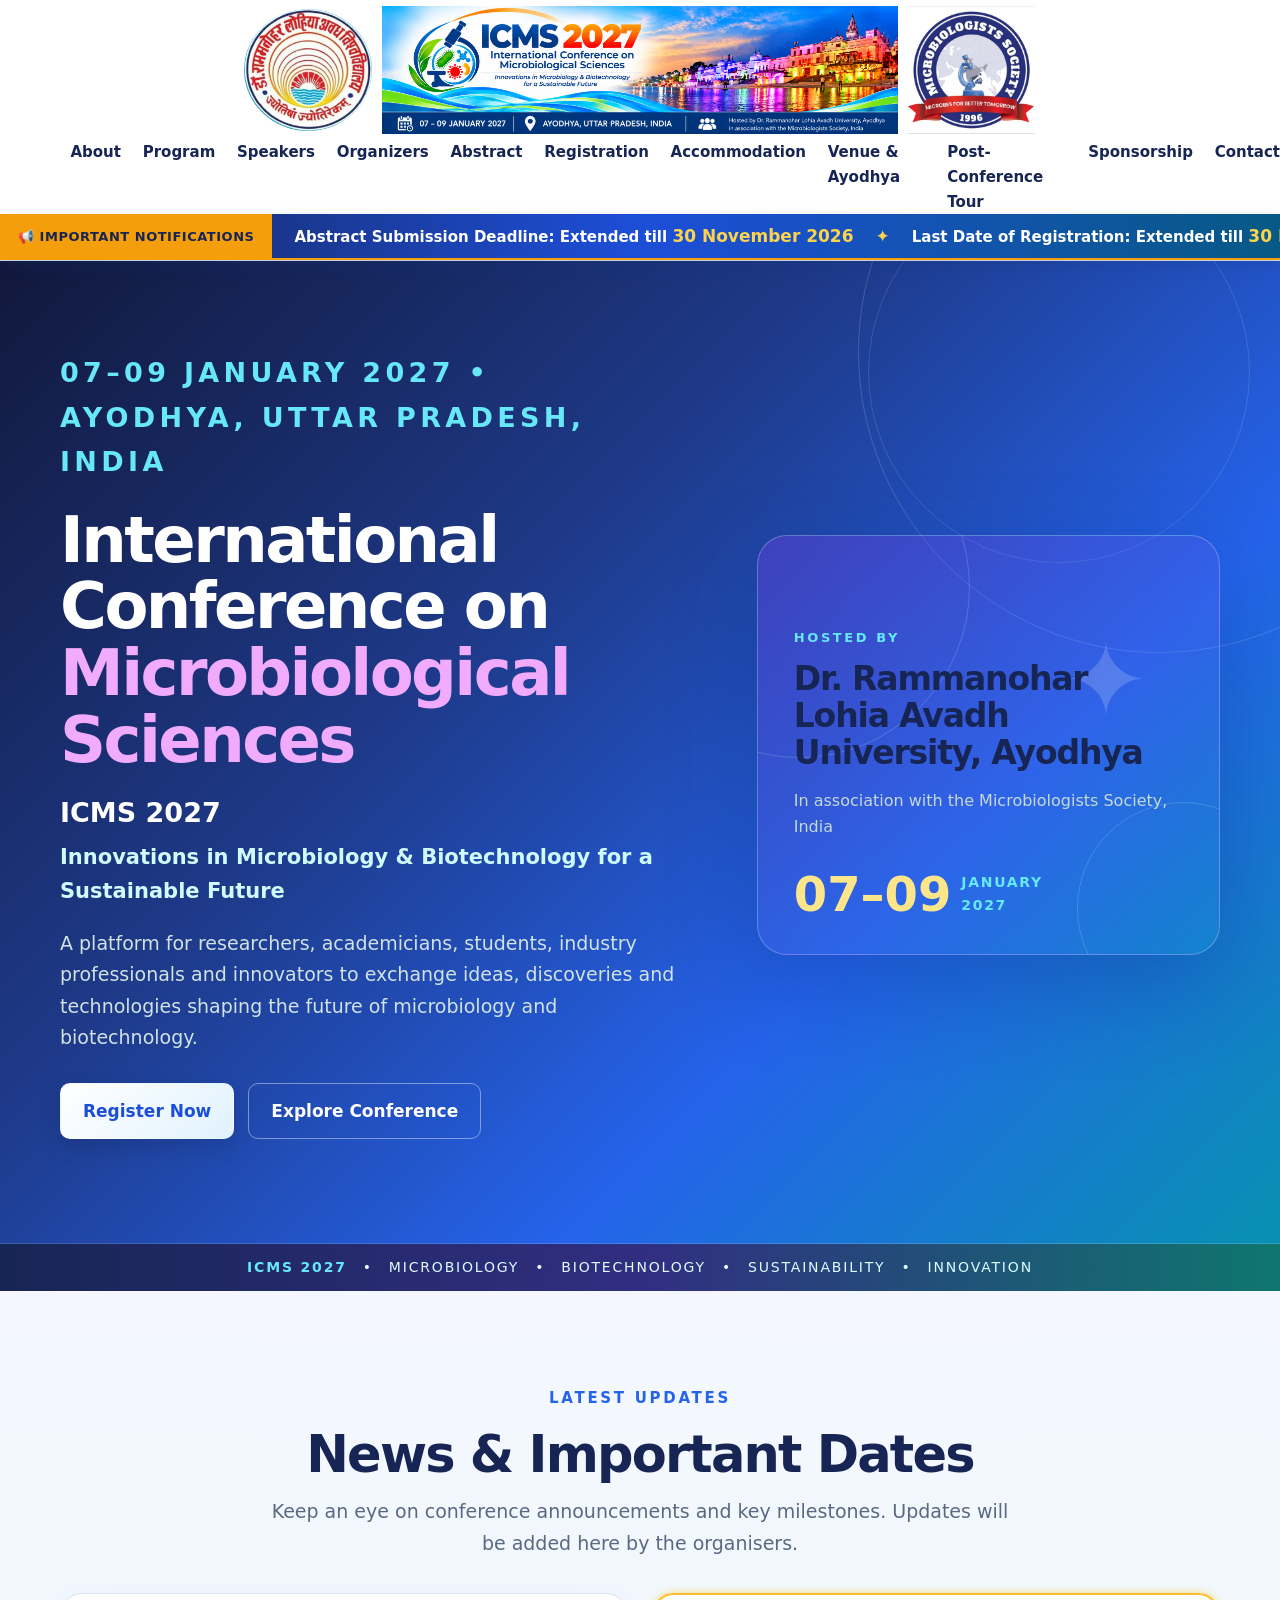
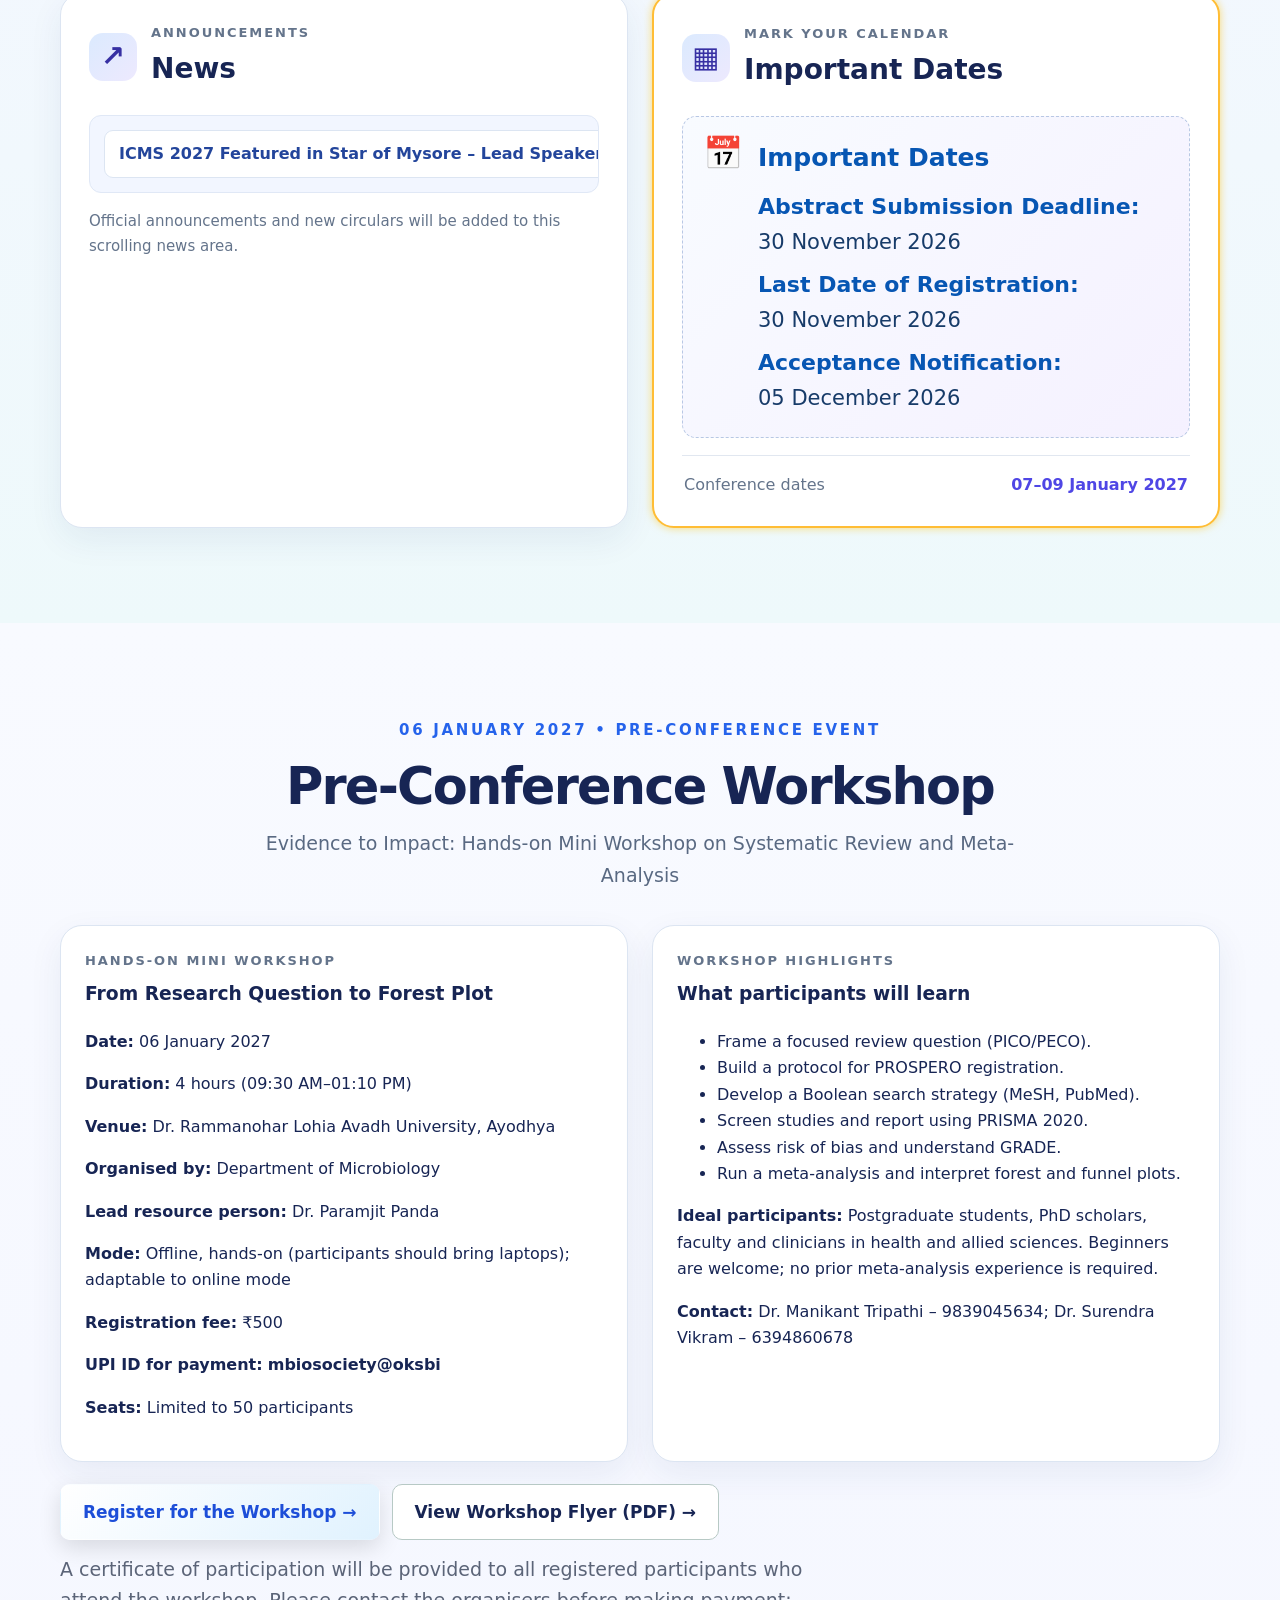
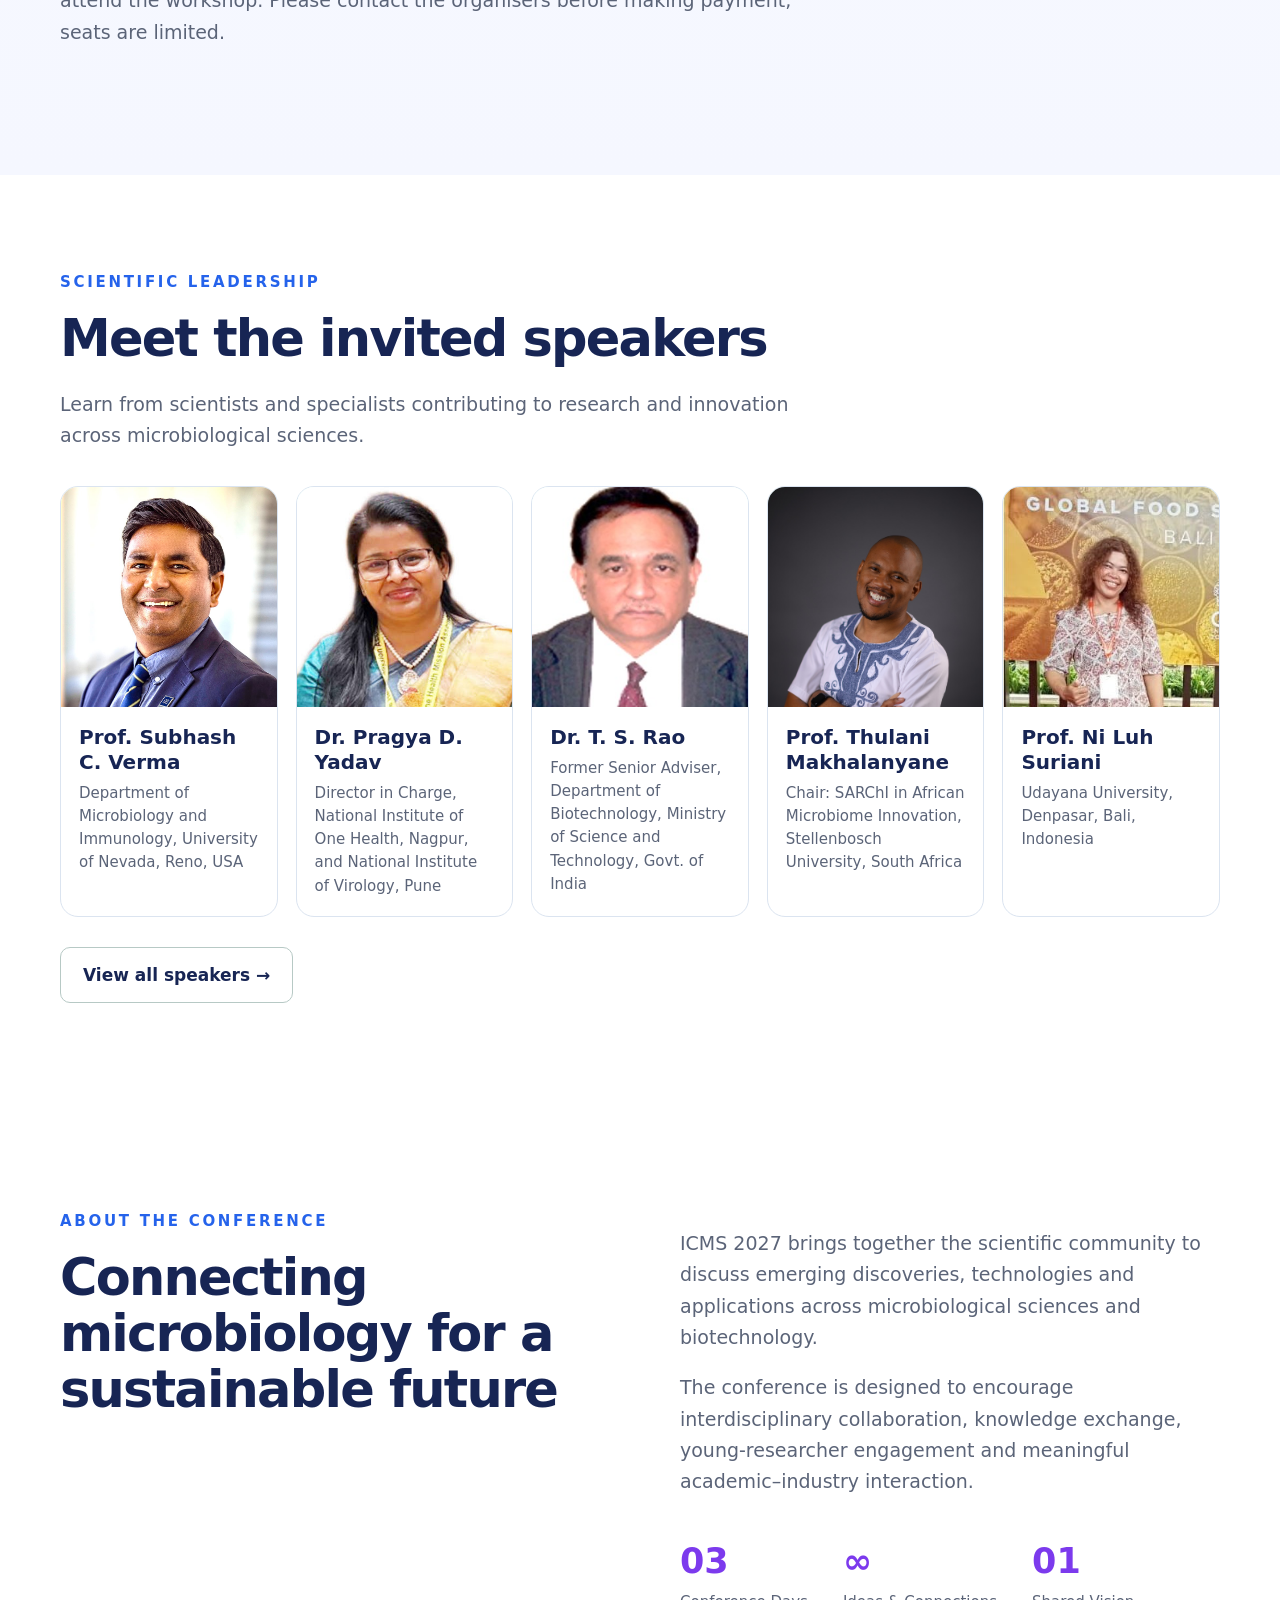
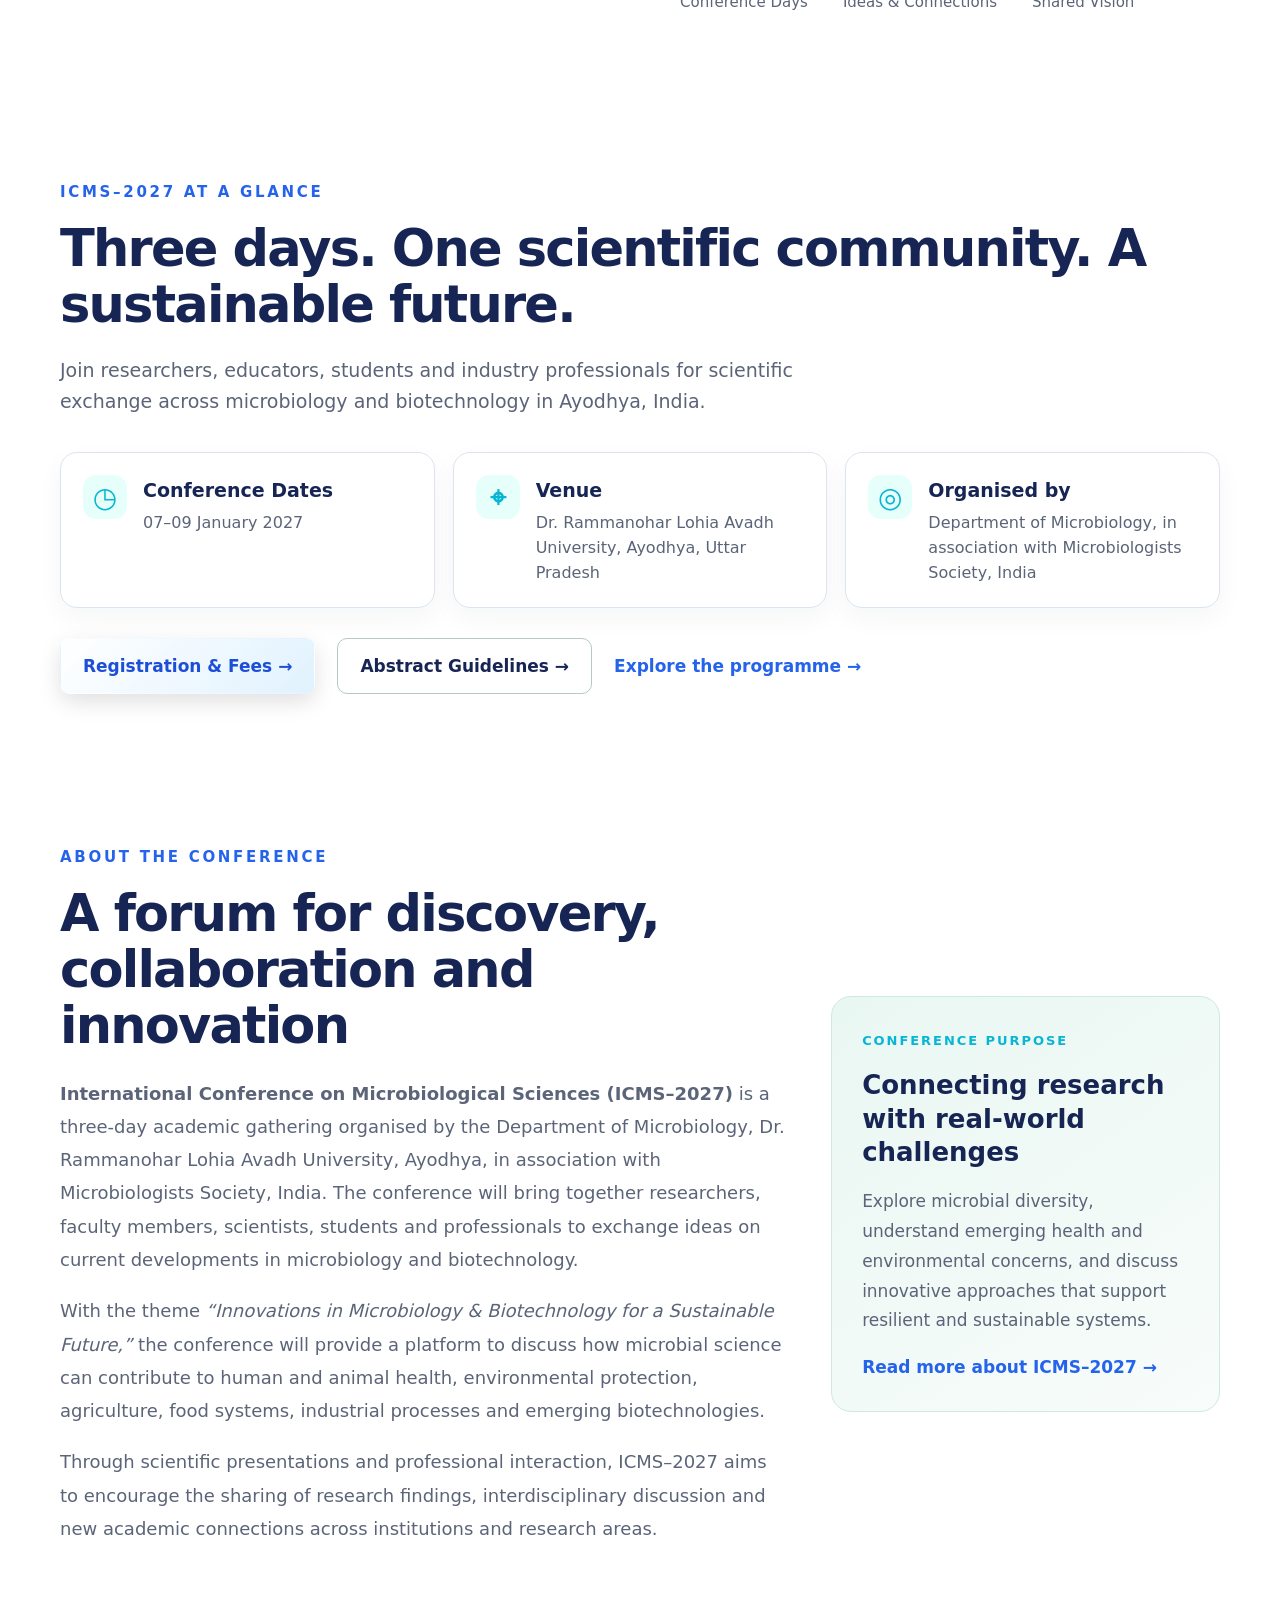
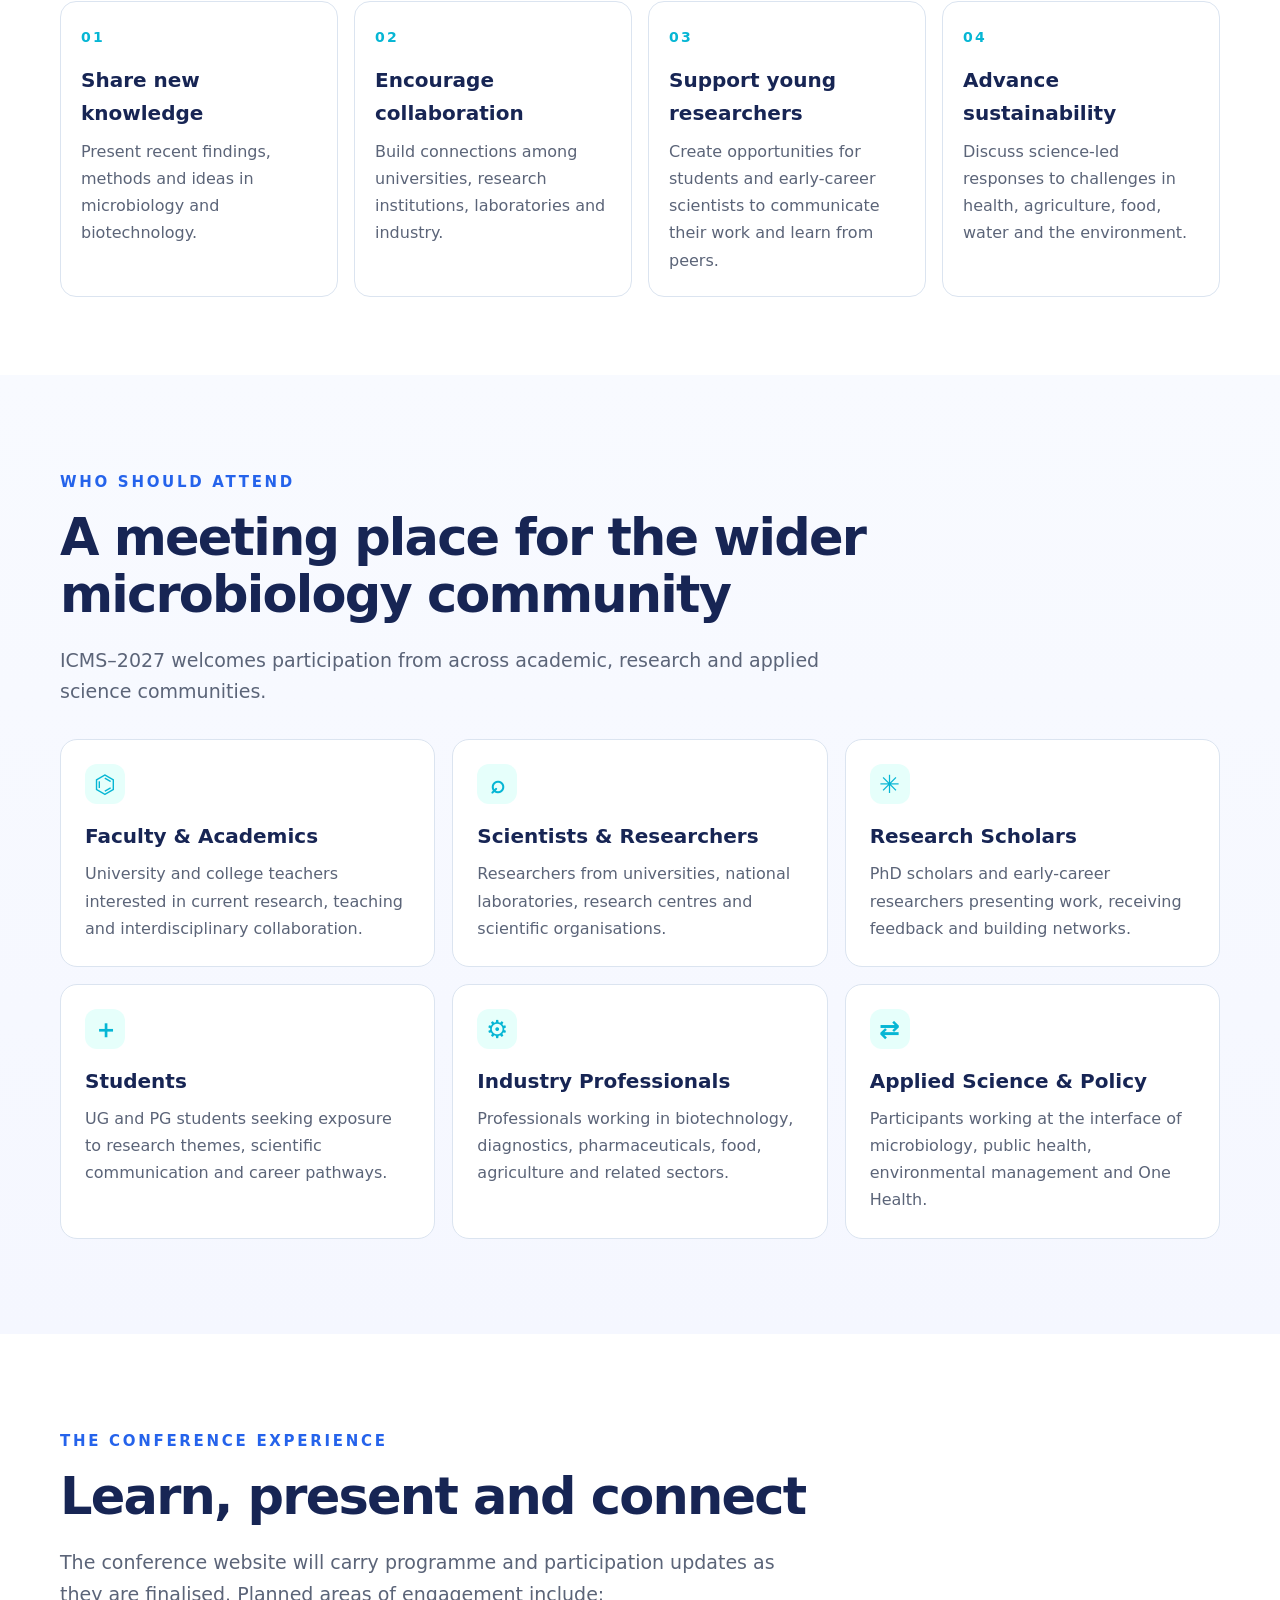
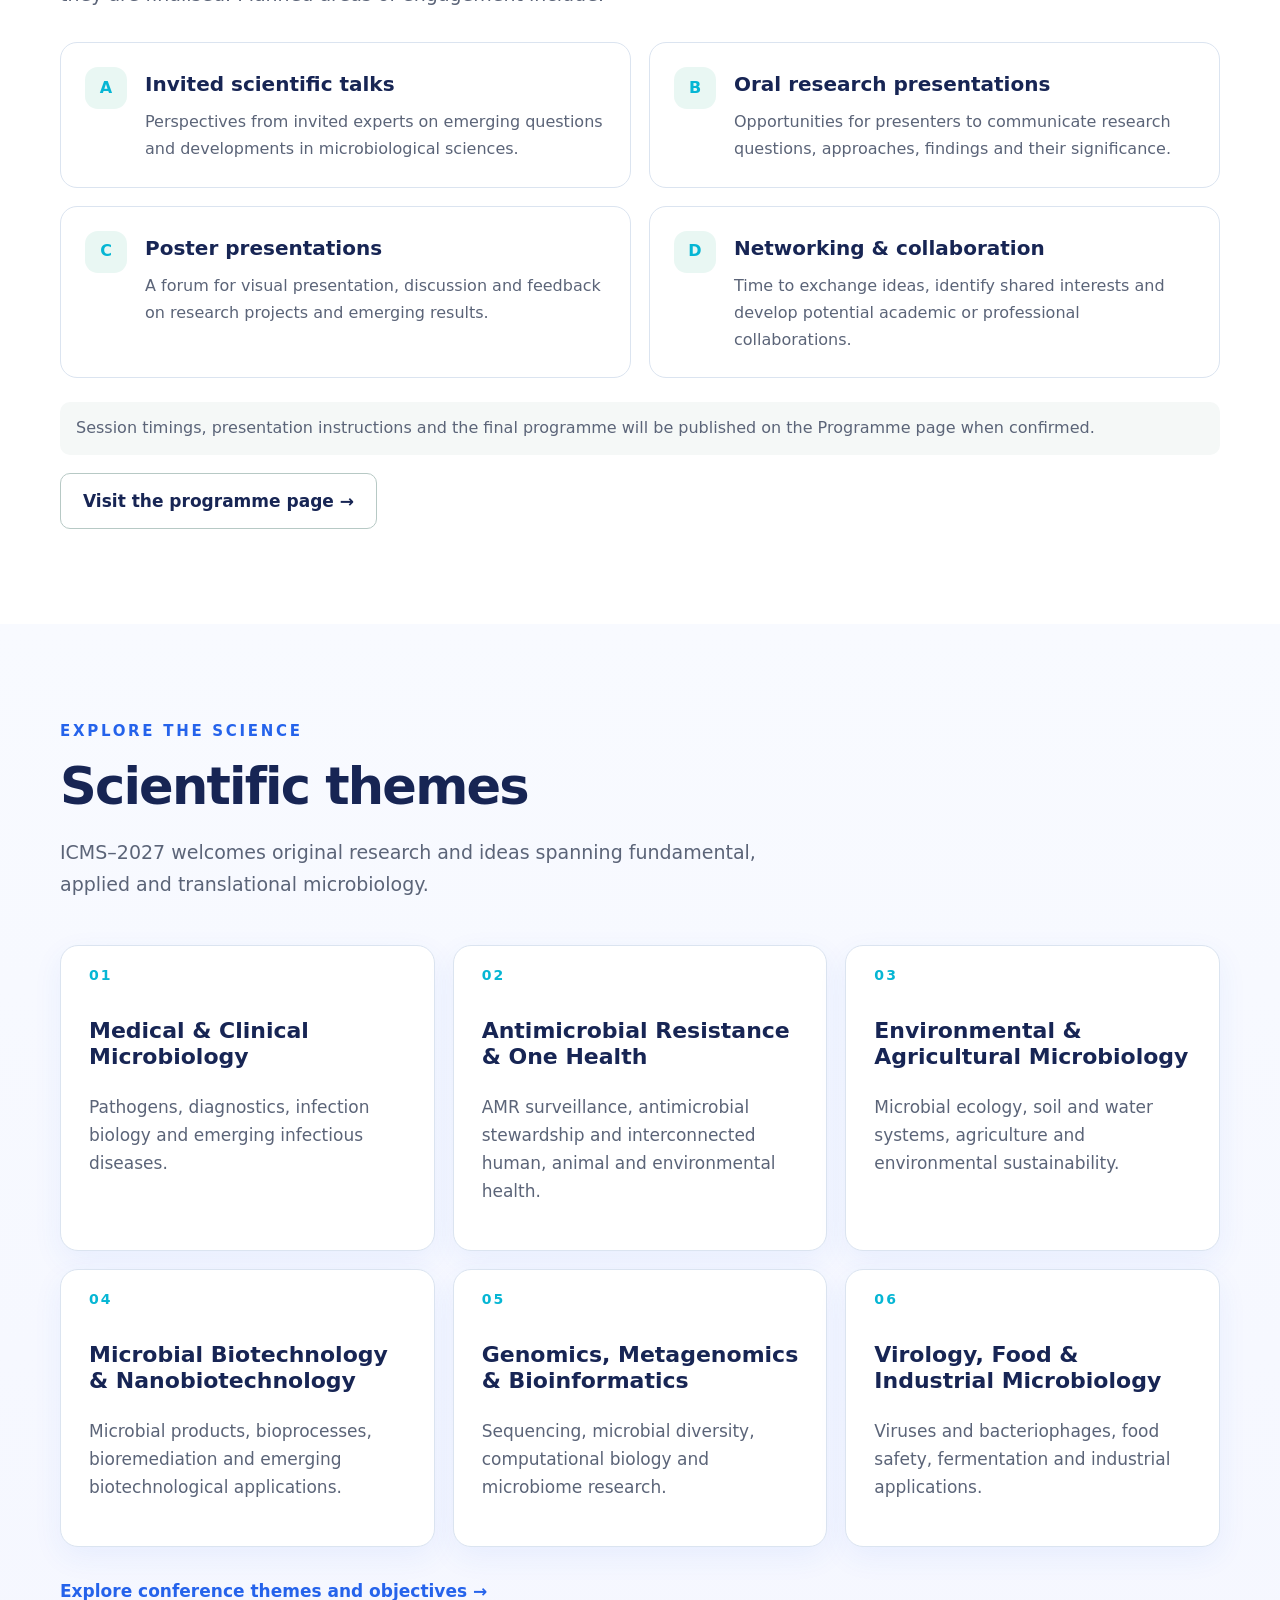
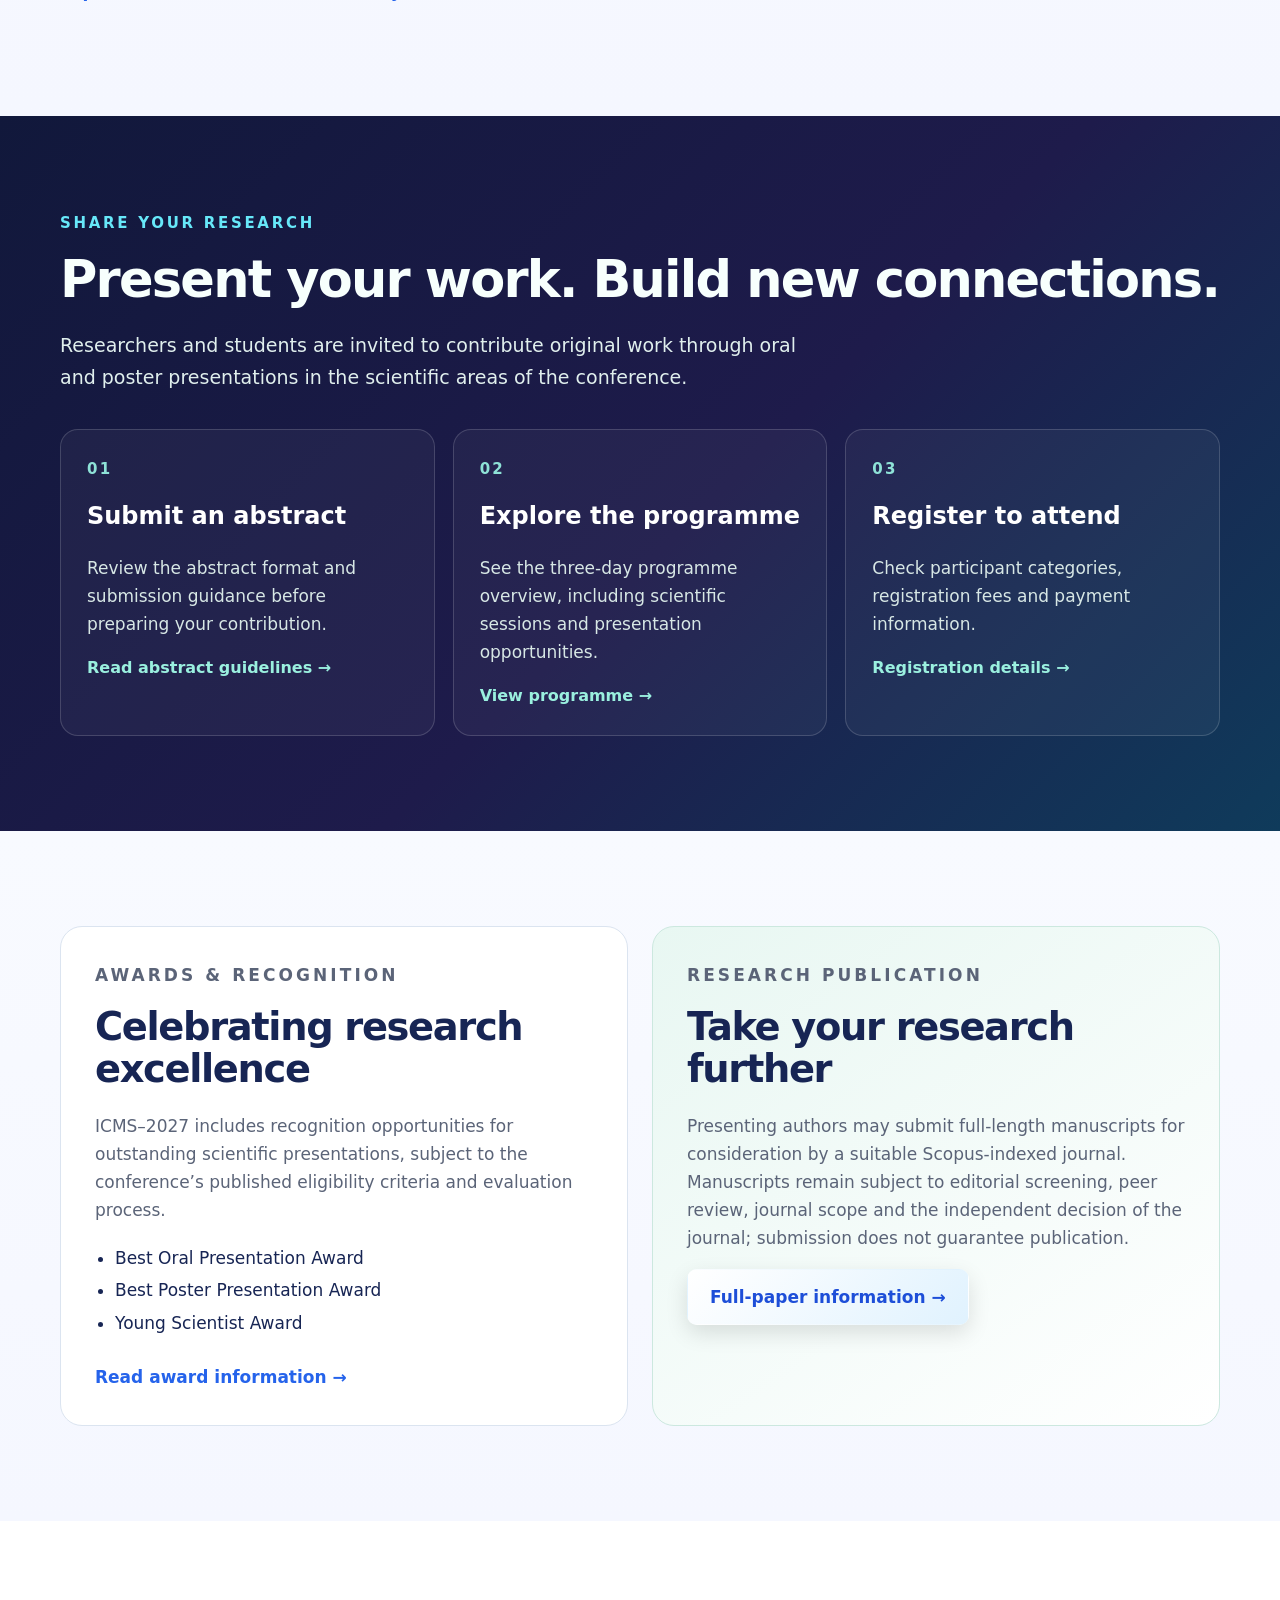
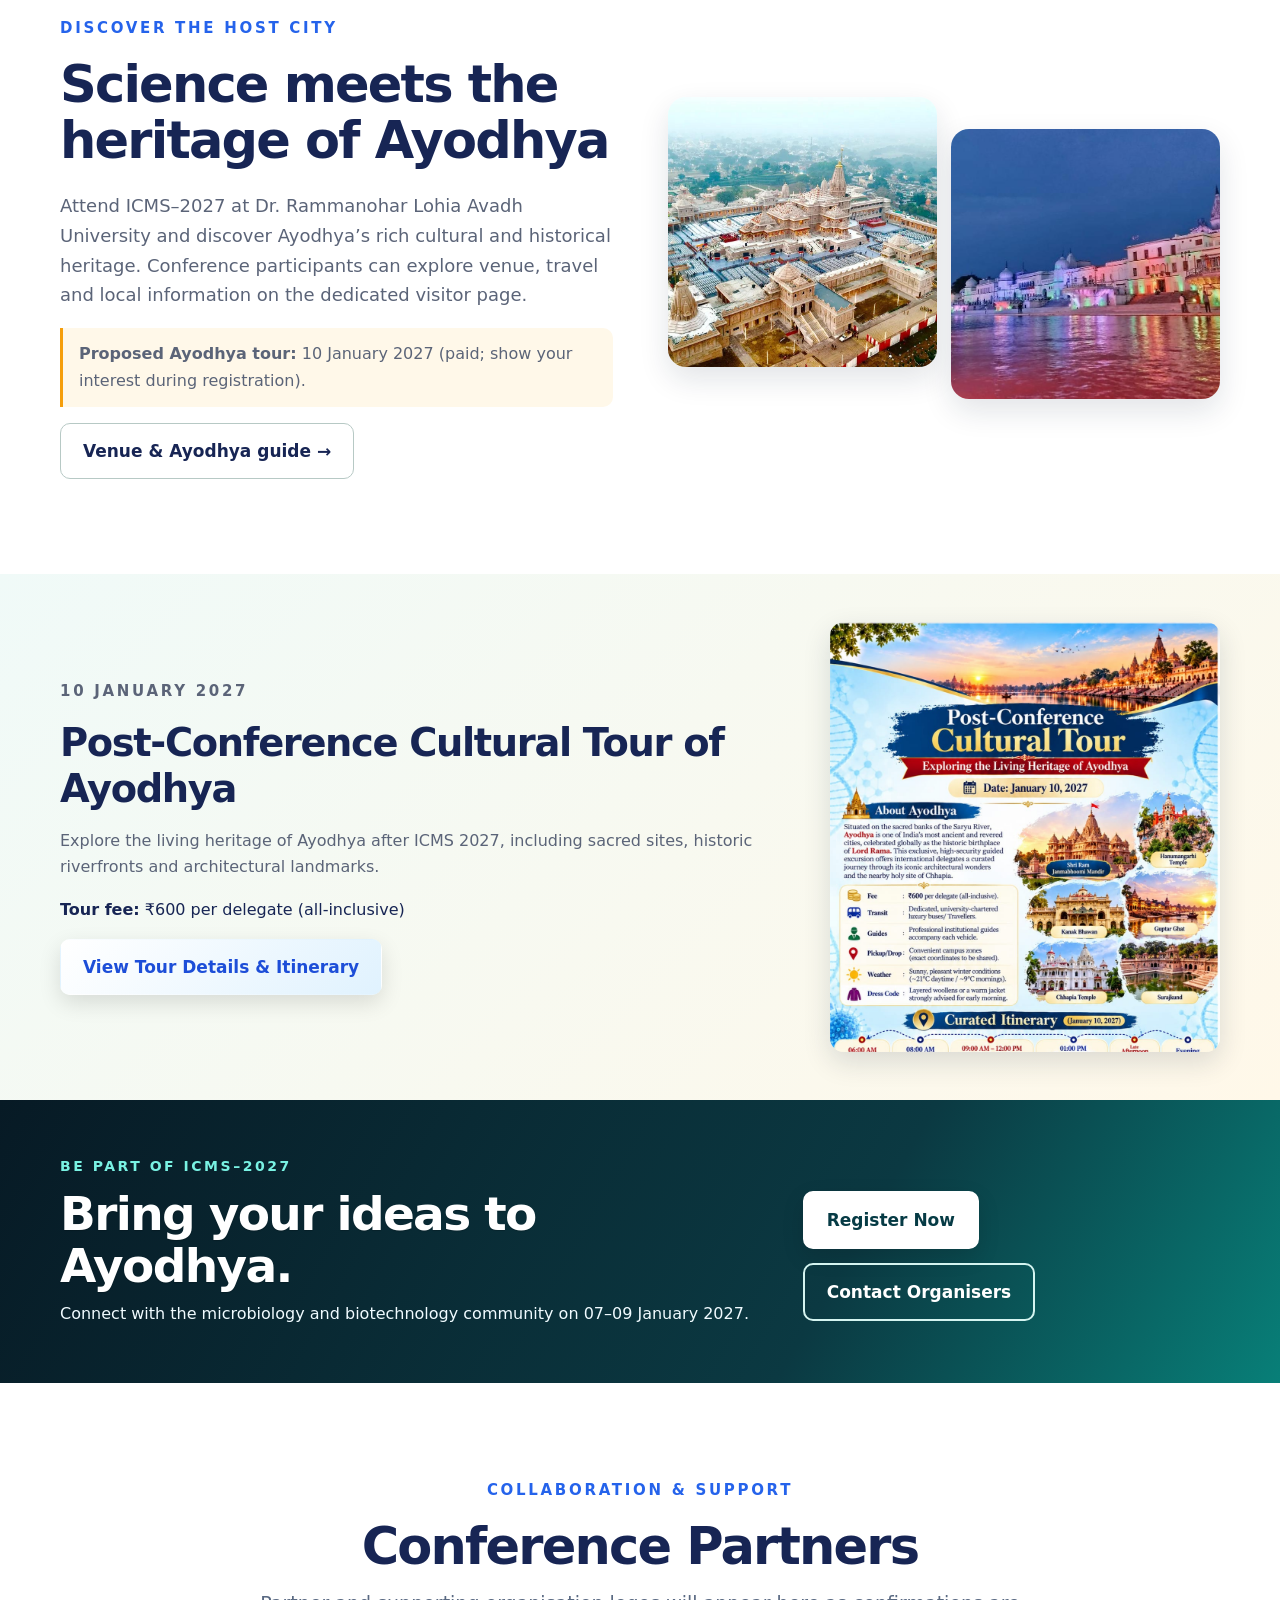
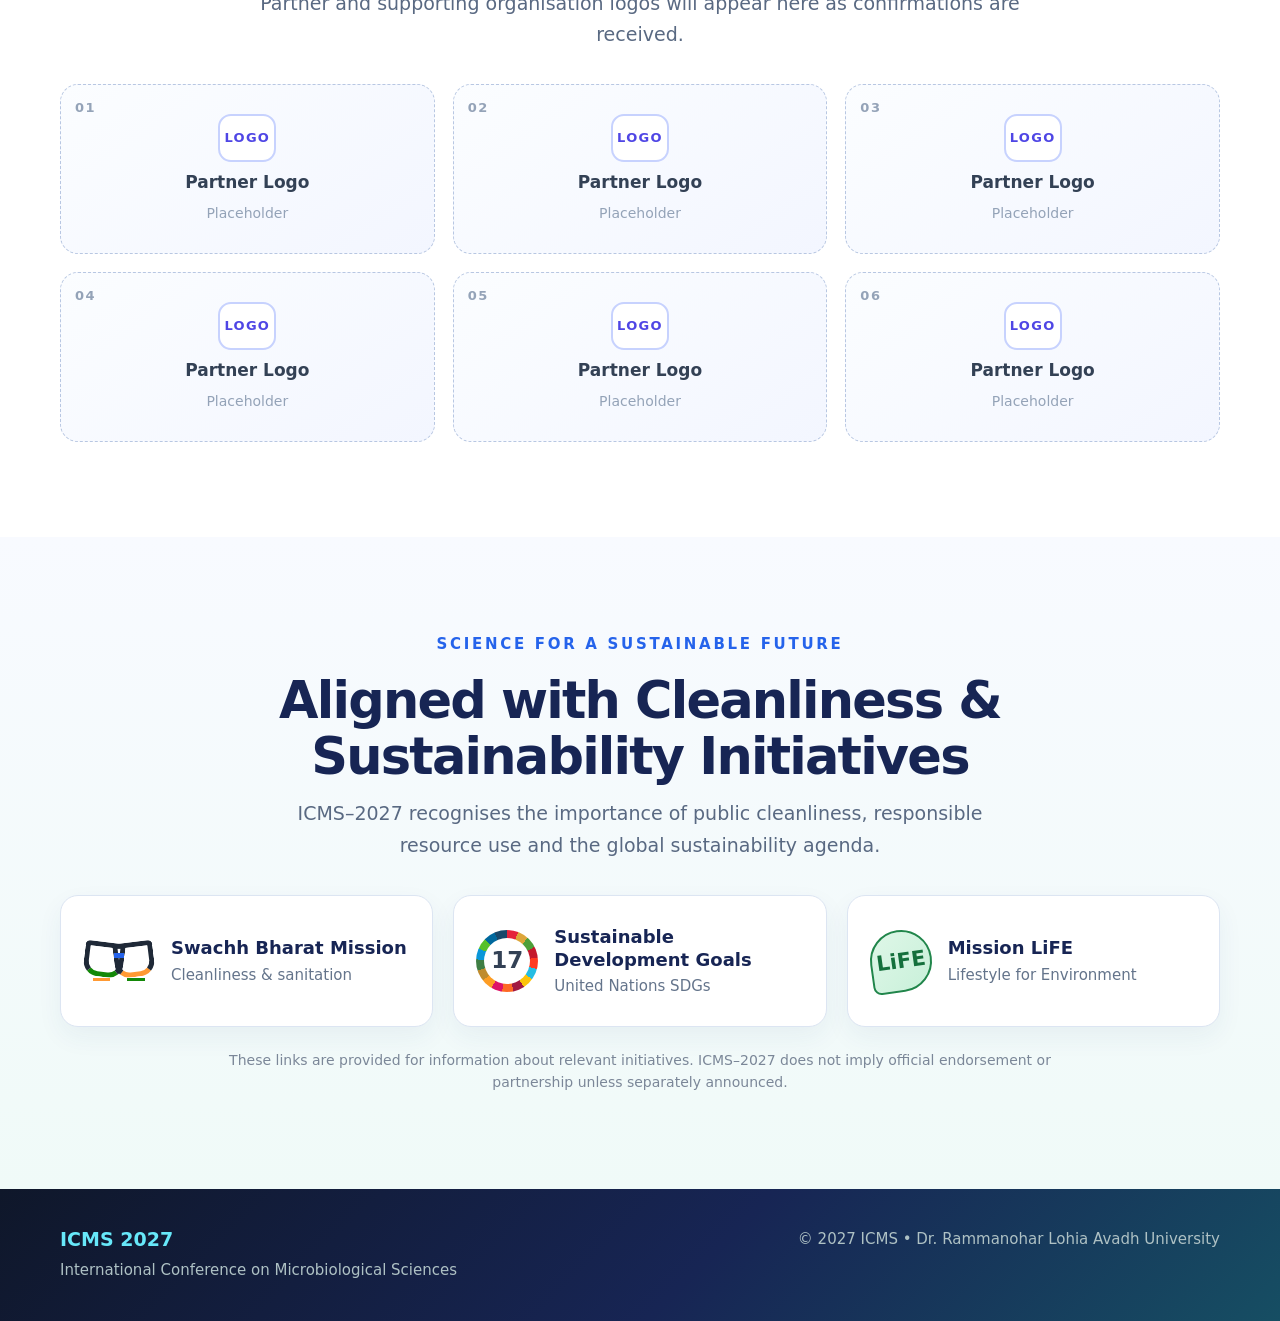
==== commit 67d3ae2e: "Add files via upload" ====
--- a/index.html
+++ b/index.html
@@ -183,6 +183,51 @@
   </div>
 </section>
 
+<!-- Pre-Conference Workshop: added after News & Important Dates -->
+<section class="section section-soft" id="preconference-workshop">
+  <div class="container">
+    <div class="icms-bottom-heading">
+      <p class="section-label">06 JANUARY 2027 • PRE-CONFERENCE EVENT</p>
+      <h2>Pre-Conference Workshop</h2>
+      <p class="home-section-intro">Evidence to Impact: Hands-on Mini Workshop on Systematic Review and Meta-Analysis</p>
+    </div>
+    <div style="display:grid;grid-template-columns:repeat(auto-fit,minmax(min(100%,280px),1fr));gap:24px;align-items:stretch;">
+      <article class="icms-update-card" style="padding:24px;">
+        <p class="icms-mini-label">HANDS-ON MINI WORKSHOP</p>
+        <h3 style="margin-top:8px;">From Research Question to Forest Plot</h3>
+        <p><strong>Date:</strong> 06 January 2027</p>
+        <p><strong>Duration:</strong> 4 hours (09:30 AM–01:10 PM)</p>
+        <p><strong>Venue:</strong> Dr. Rammanohar Lohia Avadh University, Ayodhya</p>
+        <p><strong>Organised by:</strong> Department of Microbiology</p>
+        <p><strong>Lead resource person:</strong> Dr. Paramjit Panda</p>
+        <p><strong>Mode:</strong> Offline, hands-on (participants should bring laptops); adaptable to online mode</p>
+        <p><strong>Registration fee:</strong> ₹500</p>
+        <p><strong>UPI ID for payment:</strong> <span style="font-weight:700;user-select:all;">mbiosociety@oksbi</span></p>
+        <p><strong>Seats:</strong> Limited to 50 participants</p>
+      </article>
+      <article class="icms-update-card" style="padding:24px;">
+        <p class="icms-mini-label">WORKSHOP HIGHLIGHTS</p>
+        <h3 style="margin-top:8px;">What participants will learn</h3>
+        <ul>
+          <li>Frame a focused review question (PICO/PECO).</li>
+          <li>Build a protocol for PROSPERO registration.</li>
+          <li>Develop a Boolean search strategy (MeSH, PubMed).</li>
+          <li>Screen studies and report using PRISMA 2020.</li>
+          <li>Assess risk of bias and understand GRADE.</li>
+          <li>Run a meta-analysis and interpret forest and funnel plots.</li>
+        </ul>
+        <p><strong>Ideal participants:</strong> Postgraduate students, PhD scholars, faculty and clinicians in health and allied sciences. Beginners are welcome; no prior meta-analysis experience is required.</p>
+        <p><strong>Contact:</strong> Dr. Manikant Tripathi – 9839045634; Dr. Surendra Vikram – 6394860678</p>
+      </article>
+    </div>
+    <div style="display:flex;flex-wrap:wrap;gap:12px;margin-top:22px;align-items:center;">
+      <a class="btn btn-primary" href="https://forms.gle/Uj4j4YWQyYw7t2gZ8" target="_blank" rel="noopener noreferrer">Register for the Workshop →</a>
+      <a class="btn btn-outline-dark" href="ICMS_2027_Preconference_Workshop_Flyer.pdf" target="_blank" rel="noopener noreferrer">View Workshop Flyer (PDF) →</a>
+    </div>
+    <p class="home-section-intro" style="margin-top:14px;">A certificate of participation will be provided to all registered participants who attend the workshop. Please contact the organisers before making payment; seats are limited.</p>
+  </div>
+</section>
+
 <section class="section" id="featured-speakers">
   <div class="container">
     <p class="section-label">SCIENTIFIC LEADERSHIP</p>
